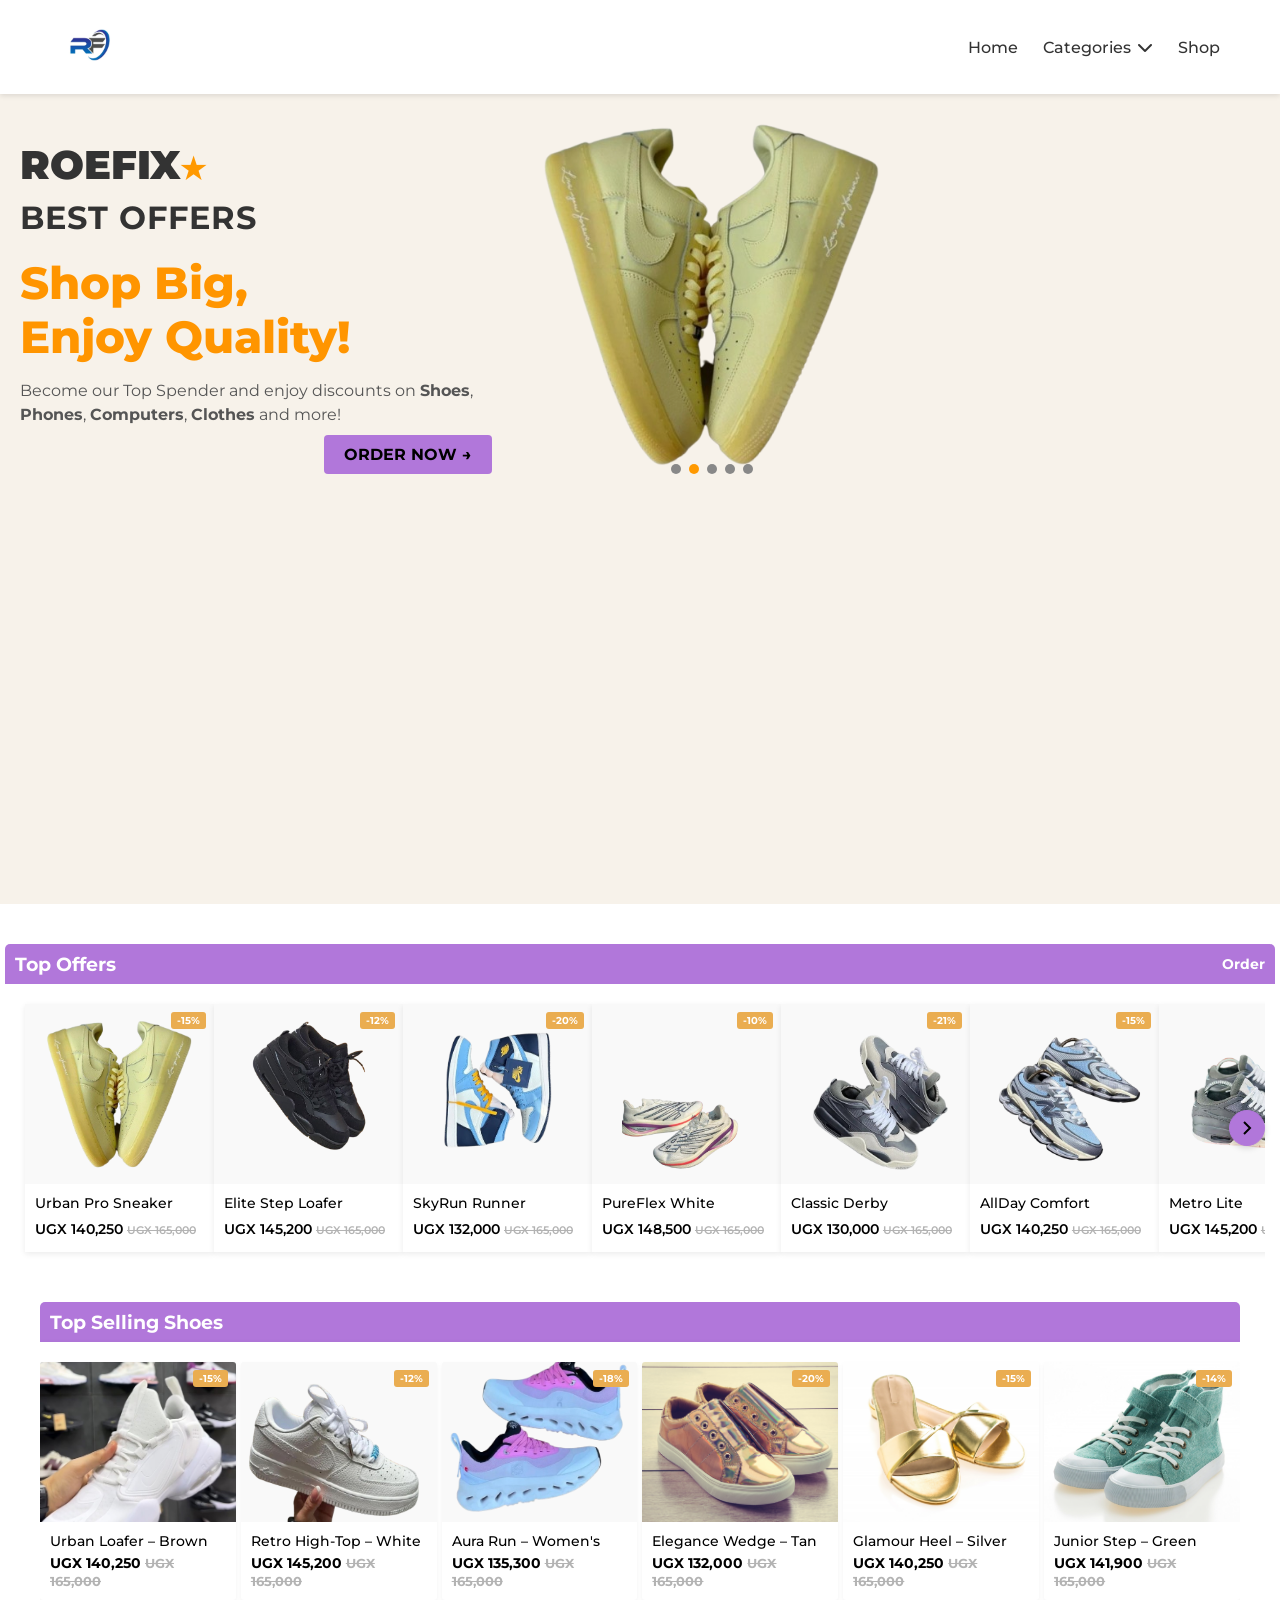
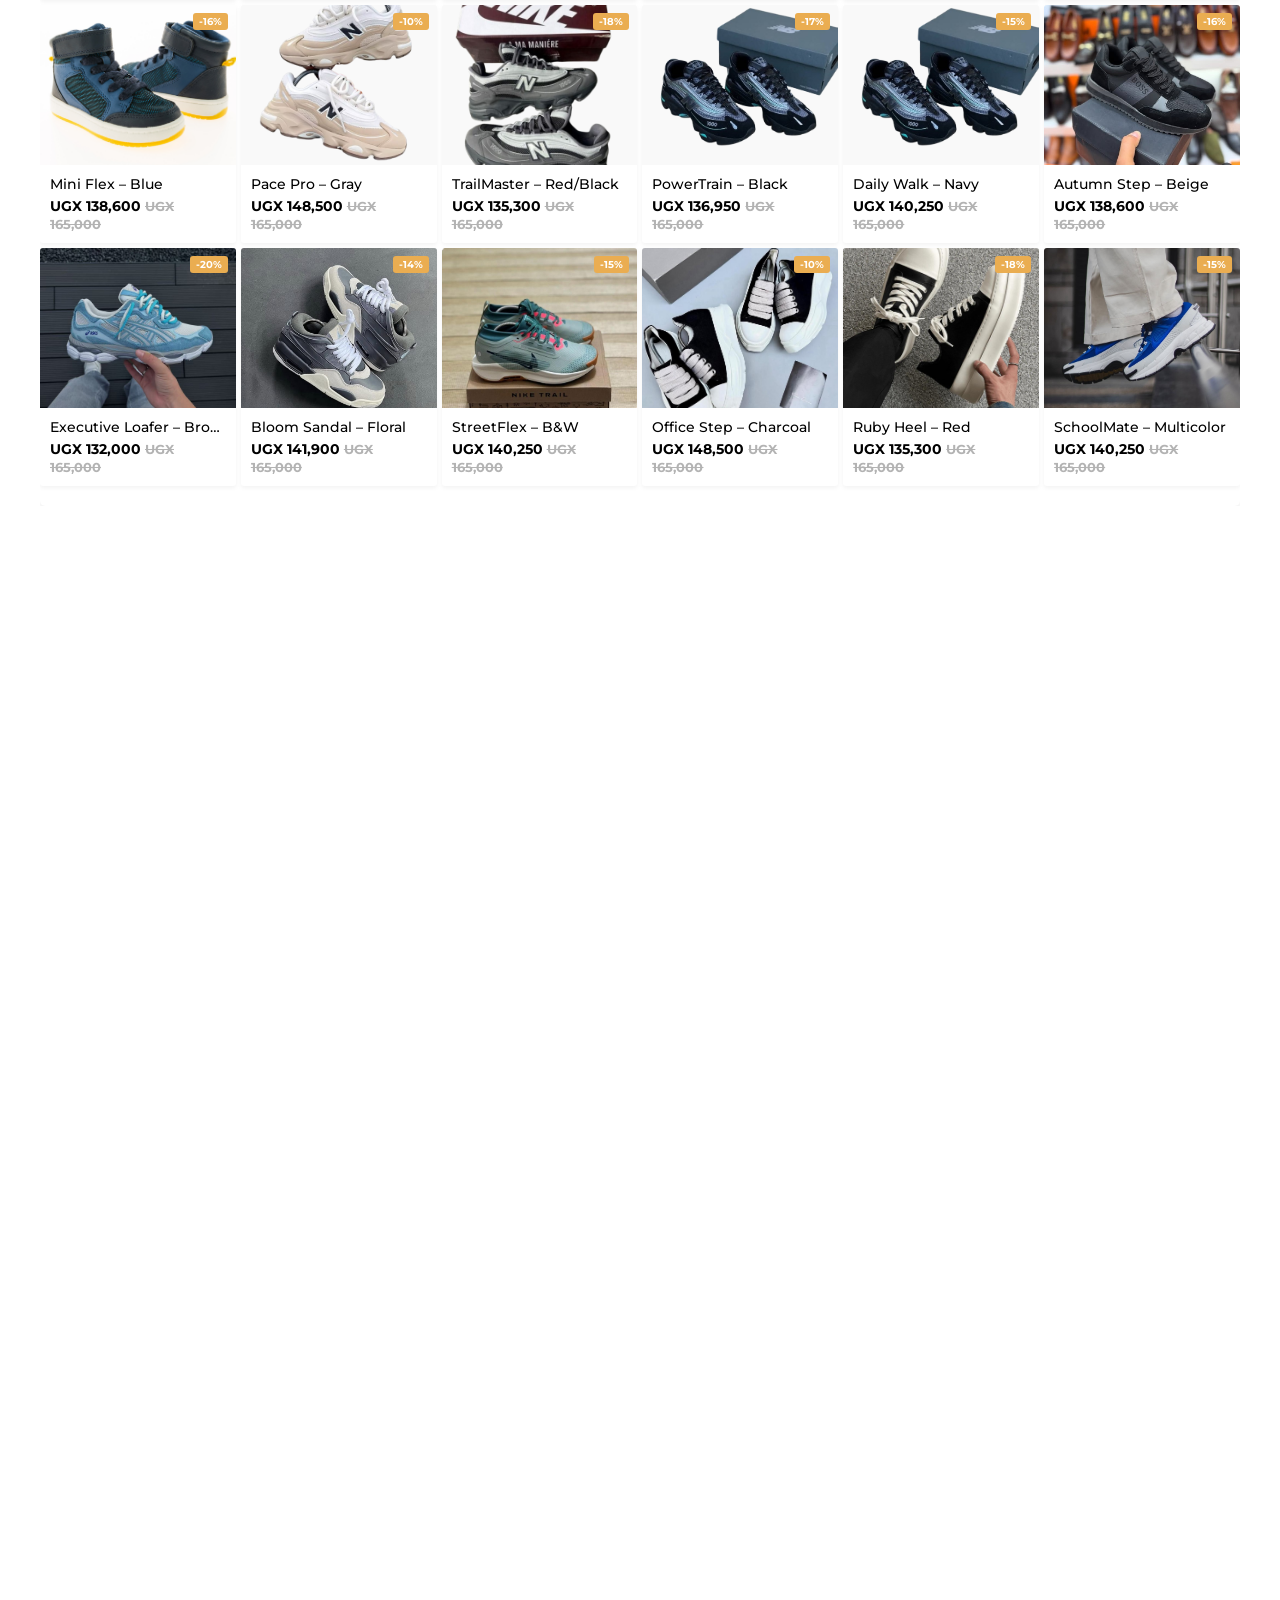
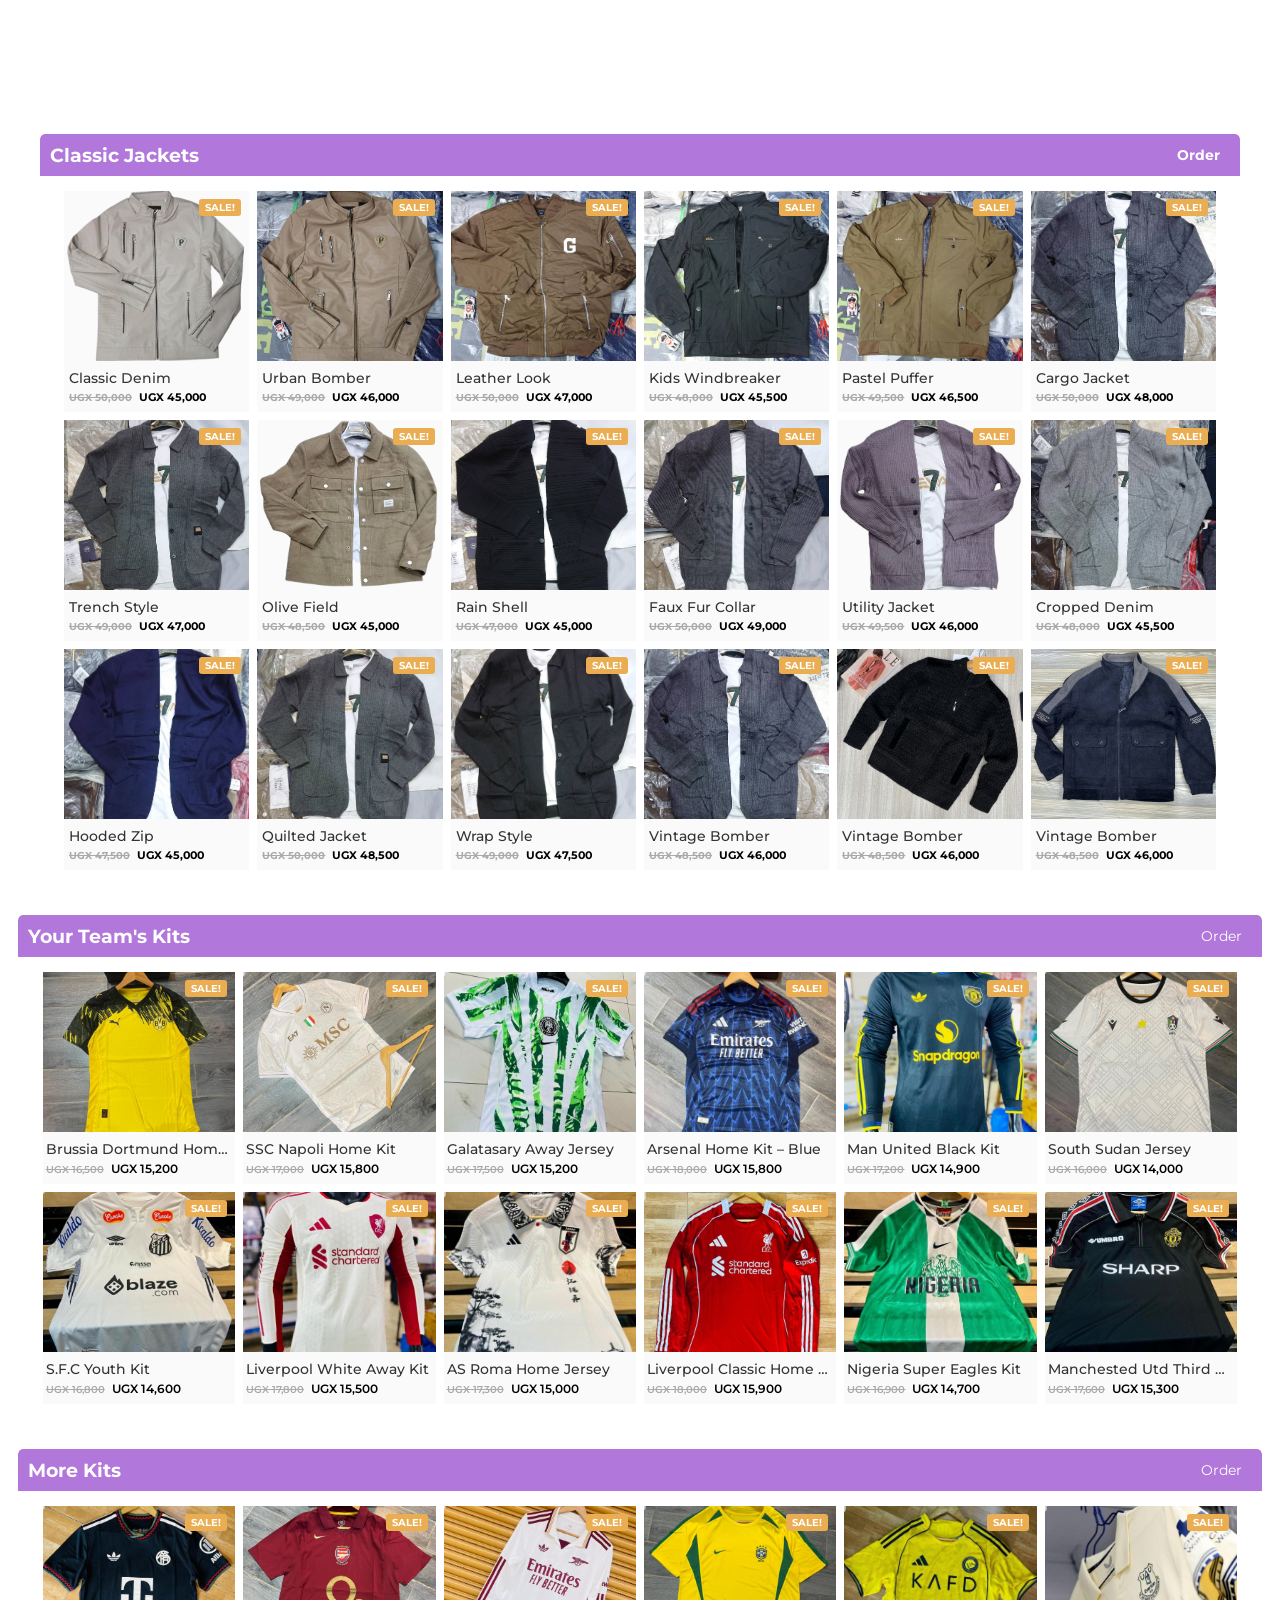
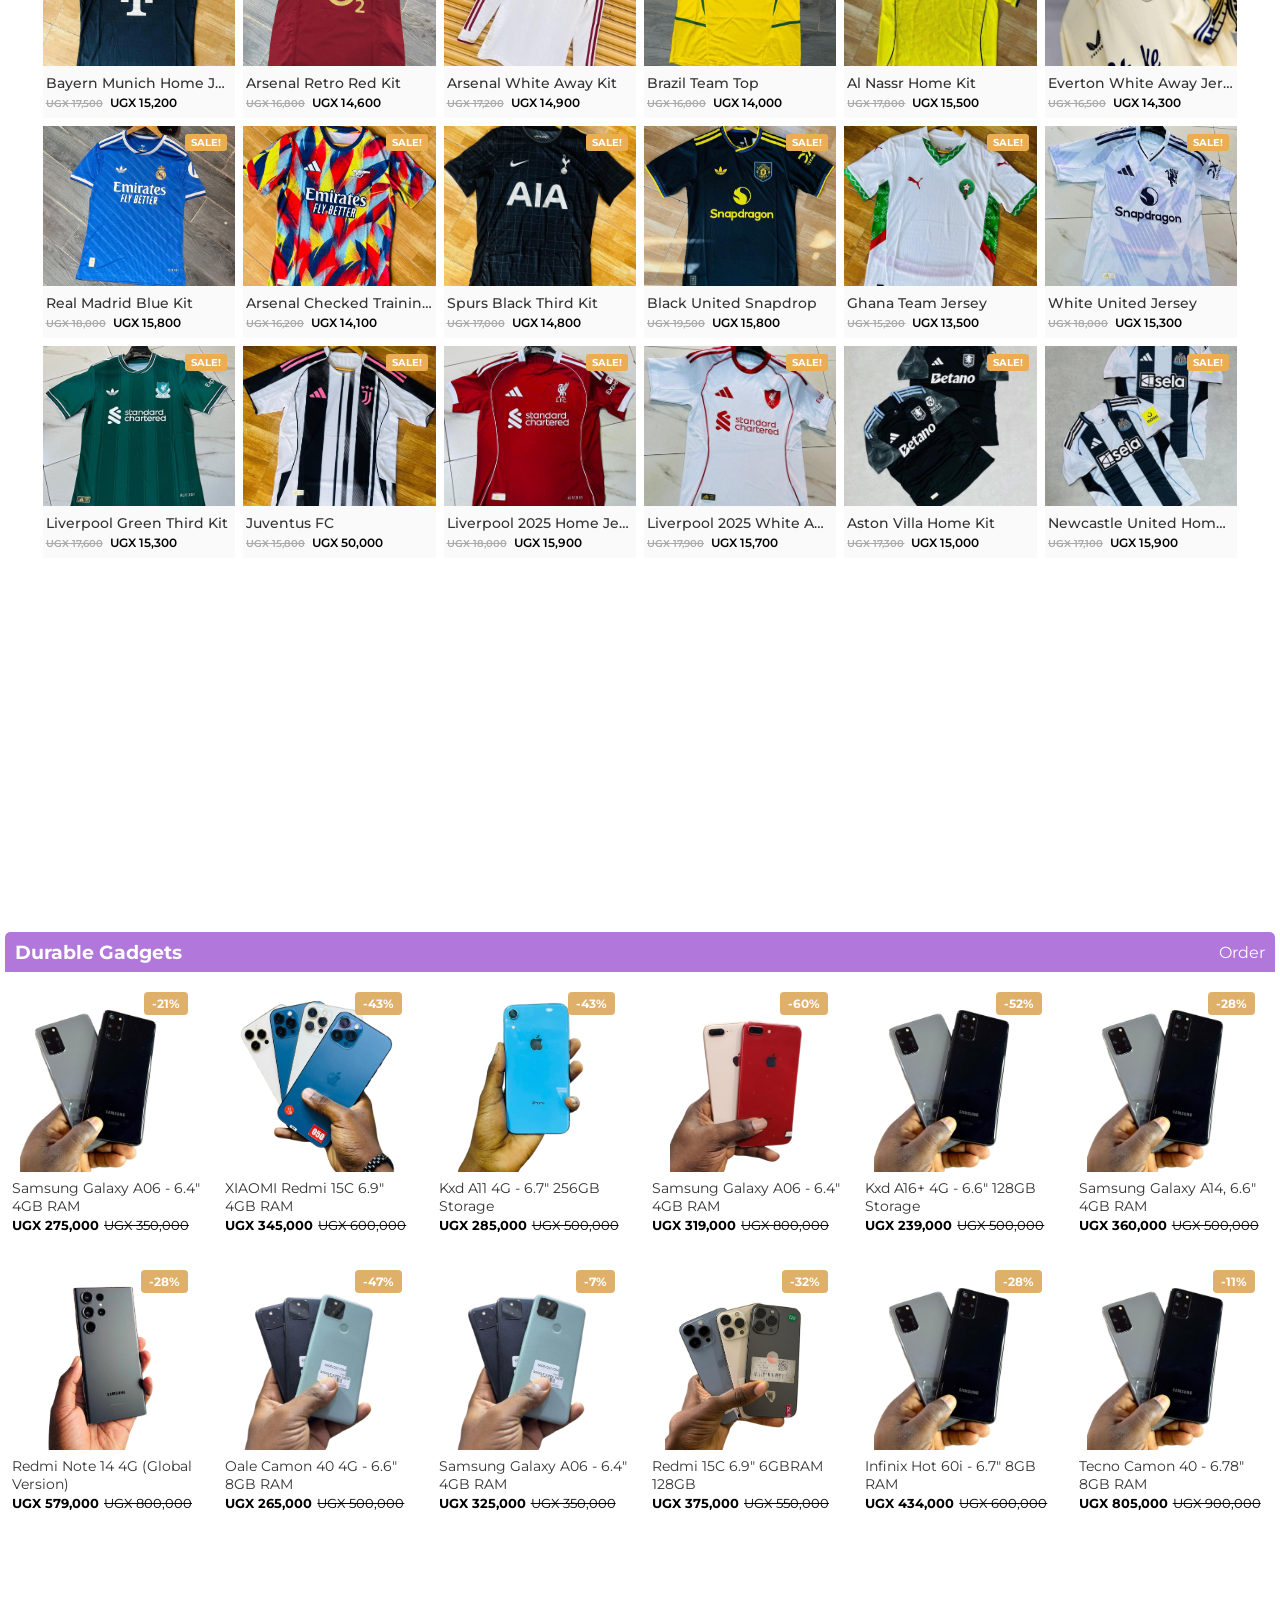
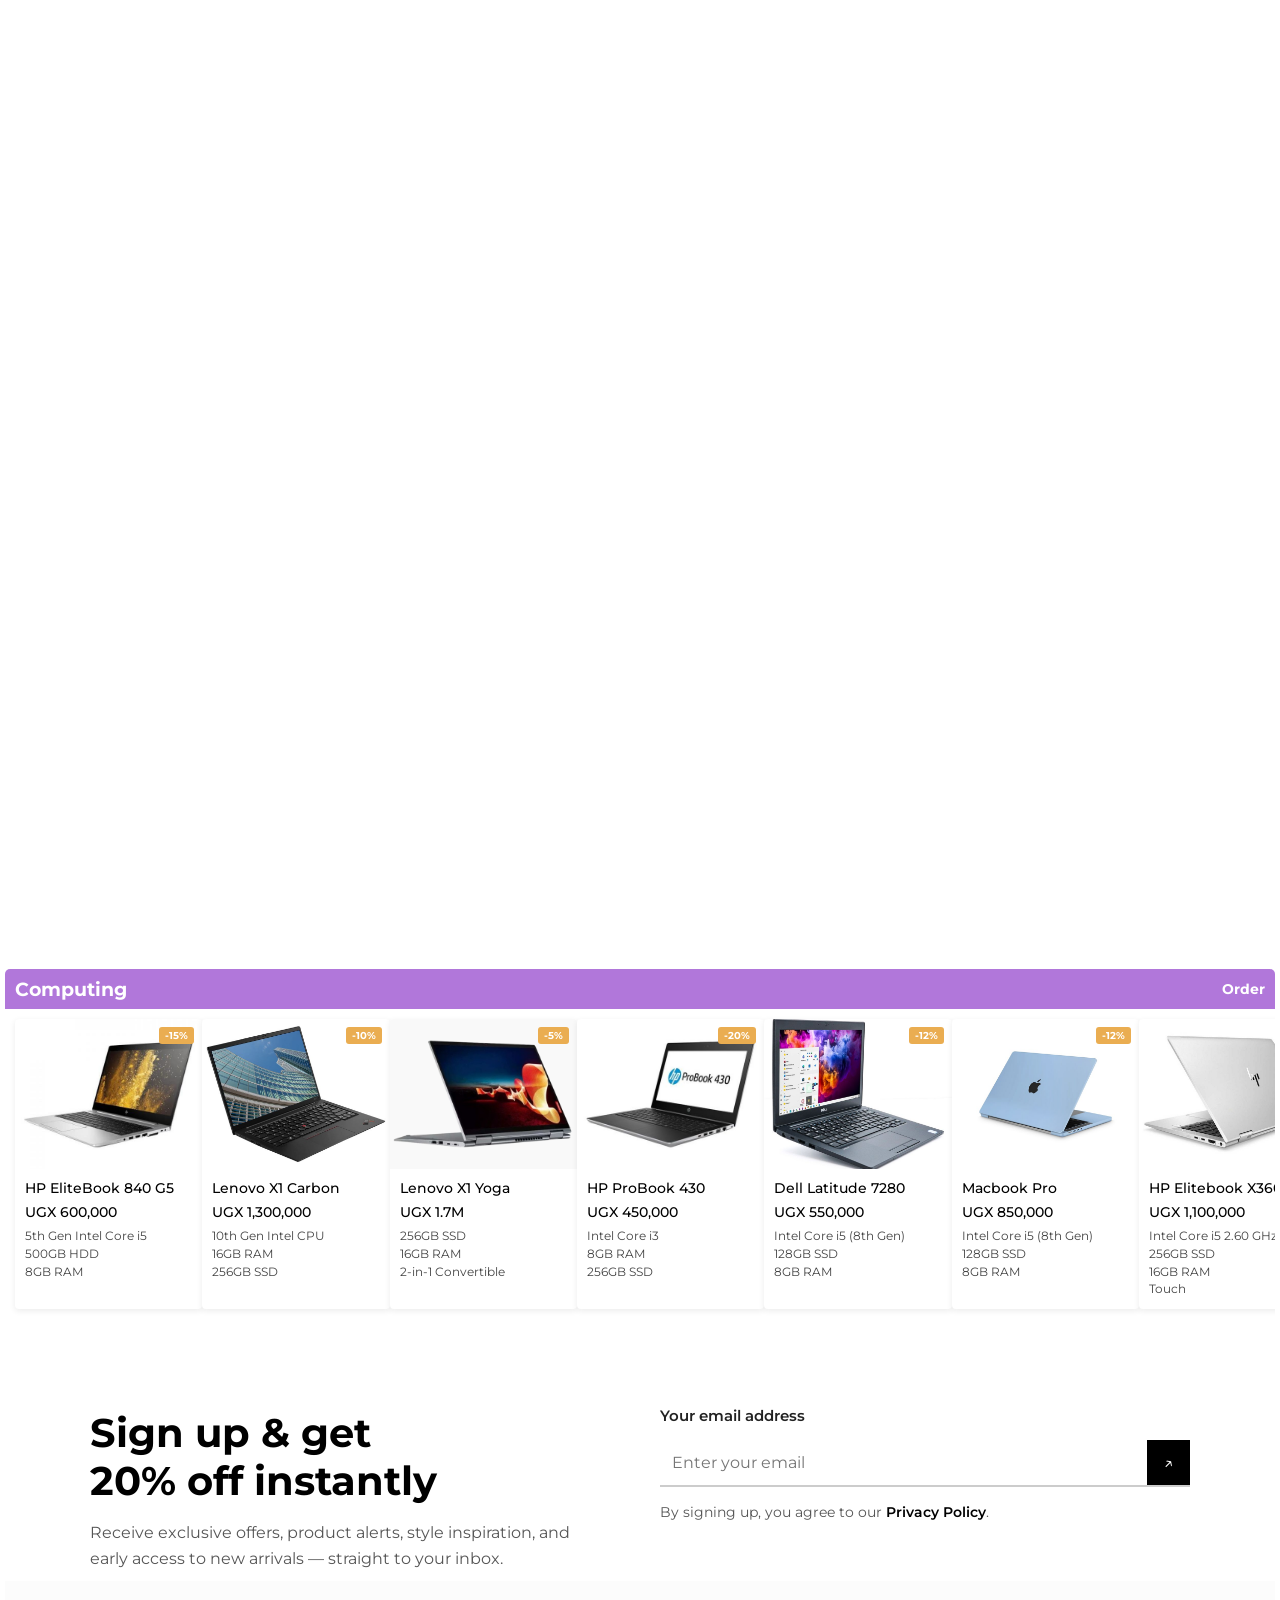
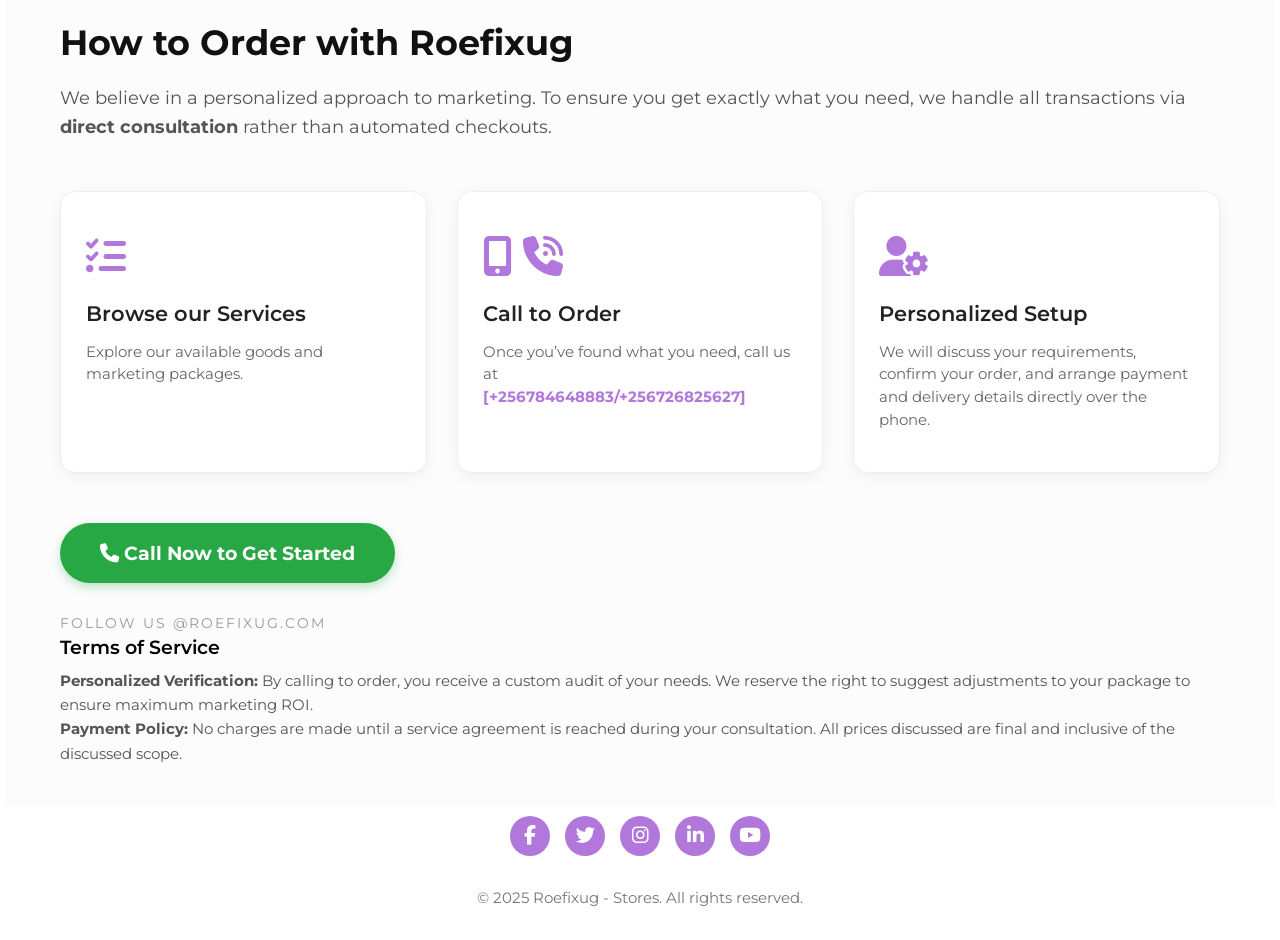
==== shop.html @ 0bde5c96 "Add files via upload" ====
<!DOCTYPE html>
<html lang="en">

<head>
    <meta charset="UTF-8">
    <meta name="viewport" content="width=device-width, initial-scale=1.0">
    <title>Shop Shoes, Laptops, Art & More Online | Roefixug Uganda</title>

    <!--META DESCRIPTION-->
    <meta name="description" content="Roefix Uganda – Your trusted online store for quality shoes,laptops, smartphones, art paintings, and fashion accessories.Fast delivery across Kamapala.">

          <!--SOCIAL SHARING-->
    <meta property="og:title" content="Shop Shoes, Laptops & Art Online | Roefix Uganda">
    <meta property="og:description" content="Quality products. Fast delivery. Trusted by Ugandans.">
    <meta property="og:url" content="https://roefixug.com">
    <meta property="og:type" content="website">
    <meta property="og:image" content="https://roefixug.com/images/roefix-social-banner.jpg">
    <meta name="twitter:card" content="summary_large_image">
    <meta name="twitter:title" content="Roefix Uganda – Online Shopping">
    <meta name="twitter:description" content="Your one-stop shop for fashion, tech & art in Uganda.">

    <!--FONTS-->
    <link rel="preconnect" href="https://fonts.googleapis.com">
    <link rel="preconnect" href="https://fonts.gstatic.com" crossorigin>
    <link href="https://fonts.googleapis.com/css2?family=Montserrat:ital,wght@0,100..900;1,100..900&family=Poppins:ital,wght@0,100;0,200;0,300;0,400;0,500;0,600;0,700;0,800;0,900;1,100;1,200;1,300;1,400;1,500;1,600;1,700;1,800;1,900&family=Zilla+Slab:ital,wght@0,300;0,400;0,500;0,600;0,700;1,300;1,400;1,500;1,600;1,700&display=swap"rel="stylesheet">

    <link href="https://fonts.googleapis.com/css2?family=Poppins:wght@300;400;500;600;700&display=swap" rel="stylesheet">
    <link rel="stylesheet" href="https://cdnjs.cloudflare.com/ajax/libs/font-awesome/6.5.0/css/all.min.css" />
    <link rel="stylesheet" href="style.css">

    
    <style>
        * {
            margin: 0;
            padding: 0;
            box-sizing: border-box;
            font-family: 'Montserrat', sans-serif;
            text-decoration: none;
            
        }

        body {
             background: #fff;

        }

        a {
            color: black;
        }
        
        a:hover {
            color: orange;
        }
        main{
            padding: 10px 5px;
        }

        .header {
            background: white;
            box-shadow: 0 2px 5px rgba(0, 0, 0, 0.1);
            position: relative;
            z-index: 1000;
        }

        .nav-container {
            max-width: 1200px;
            margin: 0 auto;
            display: flex;
            justify-content: space-between;
            align-items: center;
            padding: 15px 20px;
        }

        .logoo {
            width: 40px;
            height: 40px;
            background: #000;
            color: white;
            display: flex;
            align-items: center;
            justify-content: center;
            font-weight: bold;
            font-size: 20px;
        }

        .nav-menu {
            display: flex;
            gap: 25px;
            align-items: center;
        }

        .nav-link {
            text-decoration: none;
            color: #333;
            font-size: 16px;
            font-weight: 500;
            display: flex;
            align-items: center;
            gap: 6px;
        }

        .nav-link:hover {
            color: #ff6b35;
        }

        .dropdown {
            cursor: pointer;
        }

        .user-actions {
            display: flex;
            gap: 20px;
            align-items: center;
        }

        
        /* ===== DESKTOP MEGA MENU ===== */
        .mega-menu {
            position: absolute;
            top: 100%;
            left: 0;
            right: 0;
            background: white;
            box-shadow: 0 10px 30px rgba(0, 0, 0, 0.1);
            display: none;
            z-index: 999;
            padding: 20px 40px;
            border-top: 1px solid #eee;
        }

        .mega-menu.active {
            display: flex;
            gap: 30px;
        }

        .sidebar {
            width: 200px;
            background: #000;
            color: white;
            padding: 20px;
            min-height: 300px;

        }

        .sidebar-item {
            padding: 12px 15px;
            cursor: pointer;
            display: flex;
            align-items: center;
            gap: 10px;
            font-weight: 600;
            transition: background 0.2s;
            border-radius: 4px;
        }

        .sidebar-item:hover,
        .sidebar-item.active {
            background: #4a4949;
        }

        .content {
            flex: 1;
            display: flex;
            gap: 30px;
            padding: 0 10px;
        }

        .column h4 {
            margin-bottom: 15px;
            font-size: 16px;
            color: #555;
            font-weight: 600;
        }

        .column a {
            display: block;
            color: #555;
            text-decoration: none;
            padding: 8px 0;
            font-size: 14px;
            transition: color 0.2s;
        }

        .column a:hover {
            color: #ff6b35;
        }

        .promo-image {
            width: 300px;
            height: 300px;
            background: url('Images/shoper.jpg') no-repeat center center;
            background-size: cover;
            position: relative;

        }

        .promo-text {
            position: absolute;
            bottom: 12px;
            left: 12px;
            background: rgba(255, 255, 255, 0.9);
            padding: 8px 14px;
            border-radius: 6px;
            font-weight: 600;
            display: flex;
            align-items: center;
            gap: 6px;
            color: #333;
        }

        /* ===== MOBILE MENU ===== */
        .mobile-toggle {
            display: none;
            background: none;
            border: none;
            font-size: 24px;
            cursor: pointer;
            color: #333;
        }

        .mobile-menu {
            position: fixed;
            top: 0;
            left: -100%;
            width: 80%;
            height: 100vh;
            background: white;
            box-shadow: 2px 0 10px rgba(0, 0, 0, 0.1);
            z-index: 1001;
            transition: left 0.3s ease;
            overflow-y: auto;
            padding: 20px;
        }

        .mobile-menu.active {
            left: 0;
        }

        .mobile-menu-header {
            display: flex;
            justify-content: space-between;
            align-items: center;
            padding-bottom: 20px;
            border-bottom: 1px solid #eee;
            margin-bottom: 20px;
        }

        .close-btn {
            background: none;
            border: none;
            font-size: 24px;
            cursor: pointer;
            color: #333;
        }

        .mobile-menu-list {
            list-style: none;
        }

        .mobile-menu-item {
            padding: 12px 0;
            border-bottom: 1px solid #f0f0f0;
            font-size: 16px;
            color: #333;
            cursor: pointer;
            display: flex;
            justify-content: space-between;
            align-items: center;
        }

        .sub-menu {
            display: none;
            padding-left: 20px;
            margin-top: 10px;
        }

        .sub-menu.active {
            display: block;
        }

        .sub-menu-item {
            padding: 8px 0;
            color: #555;
            font-size: 14px;
            cursor: pointer;
            display: flex;
            align-items: center;
            gap: 8px;
        }

        .sub-menu-item:hover {
            color: #ff6b35;
        }

        /* ===== PRODUCTS SECTION ===== */
        .products-section {
            padding: 30px 20px;
            background: #fafafa;
        }

        .products-grid {
            display: grid;
            grid-template-columns: repeat(auto-fill, minmax(200px, 1fr));
            gap: 20px;
        }

        .product-card {
            background: white;
            border-radius: 8px;
            overflow: hidden;
            box-shadow: 0 2px 8px rgba(0, 0, 0, 0.05);
            transition: transform 0.2s;
        }

        .product-card:hover {
            transform: translateY(-4px);
        }

        .product-image {
            width: 100%;
            height: 200px;
            background-size: cover;
            background-position: center;
        }

        .product-info {
            padding: 15px;
        }

        .product-title {
            font-size: 14px;
            font-weight: 600;
            color: #333;
            margin-bottom: 5px;
        }

        .product-price {
            font-size: 16px;
            color: #ff6b35;
            font-weight: 600;
        }

        /* ===== RESPONSIVE BREAKPOINTS ===== */
        @media (max-width: 768px) {

            .nav-menu,
            .user-actions {
                display: none;
            }

            .mobile-toggle {
                display: block;
            }

            .mega-menu {
                display: none !important;
                /* Hide desktop mega menu on mobile */
            }
        }

        @media (min-width: 769px) {
            .mobile-menu {
                display: none;
            }

            .products-section {
                max-width: 1200px;
                margin: 0 auto;
            }
        }


        #products-grid {
            display: grid;
            grid-template-columns: repeat(auto-fill, minmax(200px, 1fr));
            gap: 20px;
        }

        /* Add this inside your <style> tag */
        .container {
            max-width: 1200px;
            margin: 30px auto;
            padding: 0 20px;
        }



        /* ===== SECTION ANIMATION ===== */
        .featured-products {
            opacity: 0;
            transform: translateX(-100px);
            transition: opacity 0.8s ease-out, transform 0.8s ease-out;
            background-color: #fff;
            width: 98%;
            border-radius: 10px 10px 0 0;
            justify-content: center;
            margin: 10px auto;

        }

        .featured-products.visible {
            opacity: 1;
            transform: translateX(0);
        }

        /* ===== HEADER ===== */
        .section-header {
            display: flex;
            justify-content: space-between;
            align-items: center;
            background-color: #B177DA;
            height: 40px;
            margin: 0 auto;
            padding-right: 10px;
            width: 100%;
            border-radius: 10px 10px 0 0;
        }

        .section-header p {
            color: #000;
            font-size: 1rem;
            margin-left: 10px;
            letter-spacing: 0.5px;
            padding-bottom: 5px;
            text-transform: lowercase;
            

        }

        .view-all {
            position: relative;
            margin-left: 10px;
            font-weight: 400;
            text-decoration: none;
            color: #000;

        }

        .view-all:hover {
            text-decoration: underline;
        }

        .view-all::before {
            content: "→";
            font-size: 0.9rem;
        }

        /* ===== PRODUCT GRID ===== */
        .product-grid {
            display: grid;
            grid-template-columns: repeat(auto-fit, minmax(150px, 1fr));
            gap: 10px;
            padding: 0 2%;
        }

        .product-card {
            background: #fafafa;
            overflow: hidden;
            transition: all 0.1s ease;
            position: relative;
            margin-top: 5px;
        }

        .product-card:hover {

            box-shadow: 0 10px 25px rgba(0, 0, 0, 0.1);
        }

        /* ===== SALE BADGE ===== */
        .sale-badge {
            position: absolute;
            background: rgb(221, 33, 133);
            color: #fff;
            font-weight: bold;
            border-radius: 3px;
            z-index: 2;
            font-size: 0.55rem;
            padding: 3px 6px;
            top: 5px;
            right: 5px;
        }

        /* ===== SHOE IMAGE CONTAINER ===== */
        .shoe-image-container {
            width: 100%;
            height: 120px;
            display: flex;
            align-items: center;
            justify-content: center;
            background: #f8f8f8;
            overflow: hidden;
        }

        .shoe-image {
            max-width: 90%;
            max-height: 90%;
            object-fit: contain;
            transition: transform 0.3s ease;
        }

        .shoe-image:hover {
            transform: scale(1.05);
        }

        /* ===== PRODUCT INFO ===== */
        .product-info {
            padding: 8px 5px;
        }

        .category {
            font-size: 0.7rem;
            text-transform: uppercase;
            color: #777;
            margin-bottom: 3px;
        }

        .product-title {
            font-size: .8rem;
            font-weight: 200;
            margin-bottom: 3px;
        }

        .price {
            font-size: .9rem;
            font-weight: 700;
            margin-bottom: 3px;
        }

        .original-price {
            text-decoration: line-through;
            color: #b3b2b2;
            font-size: 0.7rem;
            margin-right: 5px;
            font-weight: 500;
        }

        .discounted-price {
            color: #000;
        }

        /* ===== SIZE SELECTOR ===== */
        .size-selector {
            display: flex;
            flex-wrap: wrap;
            gap: 5px;
        }

        .size-btn {
            width: 30px;
            height: 30px;
            border: 1px solid #ddd;
            border-radius: 6px;
            display: flex;
            align-items: center;
            justify-content: center;
            font-weight: 400;
            cursor: pointer;
            transition: all 0.2s ease;
        }

        .size-btn:hover {
            background: #eee;
            border-color: #bbb;
        }

        .size-btn.selected {
            background: #000;
            color: white;
            border-color: #000;
        }

        /* ===== RESPONSIVE ===== */
        @media (max-width: 768px) {
            .featured-products {
                border-radius: 0%;
                width: 100%;
            }

            .section-header p {
                font-size: 2.2rem;
            }

            .product-grid {
                grid-template-columns: repeat(4, 1fr)
            }

            .shoe-image-container {
                height: 120px;
            }

            .section-header {
                display: flex;
                justify-content: space-between;
                align-items: center;
                background-color: #B177DA;
                height: 40px;
                margin: 0 auto;
                padding-right: 10px;
                width: 100%;
                border-radius: 5px 5px 0 0;
            }

            .section-header p {
                color: #fff;
                font-size: 1.2rem;
                margin-left: 10px;
                letter-spacing: 0.5px;
                padding-bottom: 10px;

            }

            .view-all {
                padding-top: 5px;
                font-size: .7rem;
                margin-left: 10px;
                font-weight: 200;
                text-decoration: none;
                color: #fff;

            }

            .view-all::before {
                content: "→";
                font-size: 0.5rem;
            }
        }

        @media (max-width: 480px) {
            .featured-products {
                border-radius: 0%;
                width: 100%;
            }

            .shoe-image-container {
                height: 100px;
            }

            .section-header h1 {
                font-size: 1rem;
            }
            .product-grid {
                grid-template-columns: repeat(3, 1fr)
            }

            .product-info {
                padding: 5px;
            }

            .size-btn {
                width: 20px;
                height: 20px;
                font-size: 0.6rem;
            }

            .product-title {
                font-size: .6rem;
                font-weight: 200;
                margin-bottom: 3px;
            }

            .price {
                font-size: .6rem;
                font-weight: 500;
                margin-bottom: 3px;
            }

            .original-price {
                text-decoration: line-through;
                color: #b3b2b2;
                font-size: 0.6rem;
                margin-right: 5px;
                font-weight: 500;
            }

            .section-header {
                display: flex;
                justify-content: space-between;
                align-items: center;
                background-color: #B177DA;
                height: 30px;
                margin: 0 auto;
                width: 100%;
                border-radius: 0;

            }

            .section-header p {
                color: #fff;
                font-size: 1.2rem;
                margin-left: 10px;
                letter-spacing: 0.5px;
                padding-bottom: 5px;

            }

            .view-all {
                padding-top: 10px;
                font-size: .7rem;
                margin-left: 10px;
                font-weight: 200;
                text-decoration: none;
                color: #fff;

            }

            .view-all::before {
                content: "→";
                font-size: 0.5rem;
            }
        }







        /*CLOTHES SECTION*/

        .fc-section {
            opacity: 0;
            transform: translateY(30px);
            transition: opacity 0.6s ease, transform 0.6s ease;
            background-color: #fff;
            width: 100%;
            max-width: 1200px;
            margin: 30px auto;
            border-radius: 5px 5px 0 0;
        }

        .fc-section.animate {
            opacity: 1;
            transform: translateY(0);
        }

        .fc-section-header {
            display: flex;
            justify-content: space-between;
            align-items: center;
            margin: 0 auto;
            width: 100%;
            border-radius: 5px 5px 0 0;
             background: #B177DA;
            color: white;
            padding: 8px 10px;

        }

        .fc-section-header h2 {
            color: #fff;
            font-size: 1.2rem;
        }


        .fc-view-all {
            text-decoration: none;
            color: #fff;
            font-weight: bold;
            font-size: 1rem;
        }

        /* ===== PRODUCT GRID ===== */
        .fc-product-grid {
            display: grid;
            grid-template-columns: repeat(6, 1fr);
            gap: 5px;
        }

        .fc-product-card {
            background: #fafafa;
            overflow: hidden;
            transition: all 0.3s ease;
            position: relative;
            margin-top: 5px;
        }

        .fc-product-card:hover {
            transform: translateY(-3px) scale(1);
            box-shadow: 0 10px 25px rgba(0, 0, 0, 0.2);
        }

        /* ===== SALE BADGE ===== */
        .fc-sale-badge {
            position: absolute;
            top: 5px;
            right: 5px;
            background: #eaad51;
            color: #fff;
            font-size: 0.55rem;
            font-weight: bold;
            padding: 3px 6px;
            border-radius: 3px;
            z-index: 2;

        }

        /* ===== IMAGE CONTAINER ===== */
        .fc-image-container {
            width: 100%;
            height: 180px;
            display: flex;
            align-items: center;
            justify-content: center;
            overflow: hidden;
            border-radius: 3px;
            
        }

        .fc-product-image {
            max-width: 100%;
            object-fit: contain;
            transition: transform 0.3s ease;
        }

        .fc-product-image:hover {
            transform: scale(1.01);
        }

        /* ===== PRODUCT INFO ===== */
        .fc-product-info {
            padding: 5px 10px;
        }

        .fc-category {
            font-size: 0.7rem;
            text-transform: uppercase;
            color: #777;
            margin-bottom: 3px;
        }

        .fc-title {
            font-size: .8rem;
            font-weight: 500;
            margin-bottom: 3px;
        }

        .fc-price {
            font-size: 0.7rem;
            font-weight: 700;
            margin-bottom: 3px;
            display: block;
        }

        .fc-original-price {
            text-decoration: line-through;
            color: #b3b2b2;
            font-size: 0.7rem;
            font-weight: 500;
            
        }

        .fc-discounted-price {
            color: #000;
        }

        /* ===== RESPONSIVE ===== */
        @media (max-width: 768px) {
            .fc-section-header p {
                font-size: 1rem;
            }

            .fc-product-grid {
                grid-template-columns: repeat(4, 1fr);
            }

            .fc-image-container {
                height: 150px;
            }
        }

        @media (max-width: 480px) {
            .fc-product-image {
            max-width: 90%;
            object-fit: contain;
            transition: transform 0.3s ease;
        }
             .fc-section-header {
            border-radius: 0px 0px 0 0;

        }

            .fc-product-grid {
                gap: 5px;
            }

            .fc-section-header p {
                font-size: .95rem;
            }

            .fc-product-grid {
                grid-template-columns: repeat(3, 1fr);
            }

            .fc-image-container {
                height: 100px;
            }

            .fc-title {
                font-size: 0.8rem;
                font-weight: 400;
                margin-bottom: 3px;
            }

            .fc-price {
                font-size: 0.75rem;
                font-weight: 600;
                margin-bottom: 3px;
                display: block;
            }

            .fc-original-price {
                text-decoration: line-through;
                color: #b3b2b2;
                font-size: 0.7rem;
                font-weight: 500;
            }
        }




       
        
        /* =====ART PIECES SECTION ===== */
        .artwork-section {
            background: #fff;
            margin: 30px auto;
            border-radius: 5px 5px 0 0;
            overflow: hidden;
            position: relative; 
        }

        .artwork-section-header {
            display: flex;
            justify-content: space-between;
            align-items: center;
            background-color: #B177DA;
            padding: 10px 12px;
            border-radius: 5px 5px 0 0;
            margin-bottom: 8px;
        }
        .art-grid-container {
            display: flex;
            flex-wrap: nowrap; 
            
  
}

        .artwork-section-header h2 {
            color: #FFF;
            font-size: 1.2rem;
        }

        .artwork-see-all-link {
            color: #fff;
            text-decoration: none;
            font-weight: bold;
            font-size: 0.9rem;
        }

        .artwork-see-all-link:hover {
            text-decoration: underline;
        }

        /* ===== GRID WRAPPER ===== */
        .artwork-grid-wrapper {
            position: relative;
            overflow: visible;
            background-color: #fff;
        }

        /* ===== SCROLLABLE GRID CONTAINER ===== */
        .artwork-grid-container {
            display: grid;
            grid-template-columns: repeat(auto-fill, minmax(180px, 1fr));
            flex-wrap: wrap;
            padding: 10px;
            overflow-x: auto;
            gap:5px;
            

        }

        .artwork-grid-container::-webkit-scrollbar {
            display: none;
        }

        /* ===== ART CARD ===== */
        .artwork-card {
            min-width: calc(100% / 3 - 8px);
            /* 3 per row on mobile */
            flex: 0 0 auto;
            background: white;
            border-radius: 3px;
            box-shadow: 0 2px 6px rgba(0, 0, 0, 0.08);
            transition: transform 0.2s ease, box-shadow 0.2s ease;
            position: relative;
            overflow: hidden;
        }

        .artwork-card:hover {
            transform: translateY(-2px);
            box-shadow: 0 6px 12px rgba(0, 0, 0, 0.12);
        }

        /* ===== SALE BADGE ===== */
        .artwork-sale-badge {
            position: absolute;
            top: 8px;
            right: 8px;
            background: #eaad51;
            color: white;
            font-size: 0.65rem;
            font-weight: bold;
            padding: 2px 6px;
            border-radius: 3px;
            z-index: 2;
        }

        /* ===== IMAGE ===== */
        .artwork-image {
            width: 100%;
            height: 140px;
            object-fit: cover;
            transition: transform 0.3s ease;
        }

        .artwork-image:hover {
            transform: scale(1.01);
        }

        /* ===== PRODUCT INFO ===== */
        .artwork-info {
            padding: 10px;
        }

        .artwork-title {
            font-size: 0.9rem;
            font-weight: 500;
            margin-bottom: 4px;
            white-space: nowrap;
            overflow: hidden;
            text-overflow: ellipsis;
        }

        .artwork-price {
            font-size: 0.75rem;
            font-weight: 700;
        }

        .artwork-original-price {
            text-decoration: line-through;
            color: #b3b3b3;
            font-size: 0.65rem;
            margin-right: 4px;
        }

        .artwork-discounted-price {
            color: #000;
        }

        

        /* Tablet & Desktop: 6 per row */
        @media (min-width: 768px) {
            .artwork-section-header {
            
            background-color: #B177DA;
            padding: 8px 10px;
            border-radius: 0px 0px 0 0;
            
        }
            .artwork-card {
                min-width: calc(100% / 6 - 10px);
                /* 6 per row */
            }

            .artwork-info {
                padding: 12px;
            }

            .artwork-title {
                font-size: 0.9rem;
            }

            .artwork-price {
                font-size: 0.8rem;
            }

            .artwork-original-price {
                font-size: 0.7rem;
            }

            .artwork-section-header h2 {
                font-size: 1.2rem;
            }
        }

        /* Mobile: 3 per row */
        @media (max-width: 767px) {
            .artwork-card {
                min-width: calc(100% / 3 - 8px);
            }

            .artwork-image {
                height: 120px;
            }

            .artwork-title {
                font-size: 0.9rem;
            }

            .artwork-price {
                font-size: 0.75rem;
            }

            .artwork-original-price {
                font-size: 0.7rem;
            }

            
            .artwork-section-header h2 {
                font-size: 1.2rem;
            }

            .artwork-see-all-link {
                font-size: 0.8rem;
            }
        }

        /* Extra small screens */
        @media (max-width: 480px) {
            .artwork-card {
                min-width: calc(100% / 3 - 6px);
                padding: 8px;
            }

            .artwork-image {
                height: 100px;
            }

            .artwork-title {
                font-size: 0.9rem;
            }

            .artwork-price {
                font-size: 0.75rem;
            }
        }

        /* Extra small screens */
@media (max-width: 375px) {
  .artwork-card {
    display: grid;
    grid-template-columns: repeat(2,1fr);
   
  }

   /* ===== IMAGE ===== */
        .artwork-image {
            width: 90%;
            height: 70px;
            object-fit: contain;
            transition: transform 0.3s ease;
        }

        

        /* ===== PRODUCT INFO ===== */
        .artwork-info {
            padding: 7px;
        }
  .artwork-title {
    font-size: .9rem;
  }
  .artwork-price {
    font-size: 0.8rem;
  }
}



        





/* ===== PHONE CATEGORIES SECTION ===== */
        .phone-cat-section {
            background: #fff;
            
            margin: 30px auto;
            border-radius: 5px 5px 0 0;
            overflow: hidden;
            position: relative;
        }

        .phone-cat-grid {
            display: flex;
            gap: 10px;
            justify-content: space-between;
            align-items: stretch;
        }

        .phone-cat-item {
            flex: 1 1 0;
            /* Forces equal width, even on small screens */
            min-width: 0;
            
            background-color: #fff;
            border-radius: 5px;
            overflow: hidden;
            box-shadow: 0 4px 8px rgba(0, 0, 0, 0.1);
            transition:
                transform 0.3s ease,
                box-shadow 0.3s ease,
                opacity 0.4s ease;
            opacity: 0;
            transform: translateY(20px);
            position: relative;
        }

        .phone-cat-item.animate-in {
            opacity: 1;
            transform: translateY(0);
        }

        .phone-cat-item:hover {
            transform: translateY(-5px);
            box-shadow: 0 8px 16px rgba(0, 0, 0, 0.15);
        }

        .phone-cat-image {
            width: 90%;
            height: 250px;
            object-fit: contain;
            display: block;
            margin: 0 auto;
            padding: 10px 0;
        }

        .phone-cat-label {
            position: absolute;
            bottom: 16px;
            left: 50%;
            transform: translateX(-50%);
            background-color: white;
            color: #000;
            padding: 8px 20px;
            border-radius: 30px;
            font-weight: 700;
            font-size: 14px;
            box-shadow: 0 2px 6px rgba(0, 0, 0, 0.1);
            white-space: nowrap;
        }

        /* ===== PHONE OFFERS SECTION ===== */
        .phone-offers-section {
         background: #fff;
            
            margin: 30px auto;
            border-radius: 5px 5px 0 0;
            overflow: hidden;
            position: relative;   
        }

        .phone-offers-header {
           background: #B177DA;
            color: #fff;
            padding: 8px 10px;
            border-radius: 5px 5px 0 0;
            display: flex;
            font-size: 1rem;
            justify-content: space-between;
            align-items: center;
            font-weight: 400;
        }
        .phone-offers-header h2{
            font-size: 1.2rem;
        }

        .see-all-link {
            display: flex;
            align-items: center;
            gap: 5px;
            text-decoration: none;
            color: #fff;
            font-weight: 400;
        }

        .see-all-link:hover {
            text-decoration: underline;
        }

        .phone-offers-grid {
            display: grid;
            grid-template-columns: repeat(6, 1fr);
            gap: 10px;
            background-color: white;
            border-radius: 0 0 5px 5px;
        }

        .phone-offer-card {
            border-radius: 3px;
            overflow: hidden;
            transition: transform 0.3s ease, box-shadow 0.3s ease;
            position: relative;
        }

        .phone-offer-card:hover {
            transform: translateY(-5px);
            box-shadow: 0 8px 20px rgba(0, 0, 0, 0.2);
        }

        .offer-image-container {
            position: relative;
            height: 200px;
            overflow: hidden;
        }

        .offer-image {
            width: 100%;
            height: 100%;
            object-fit: contain;
            display: block;
        }

        .offer-discount {
            position: absolute;
            top: 20px;
            right: 20px;
            background-color: #dfb06a;
            color: white;
            padding: 4px 8px;
            border-radius: 4px;
            font-size: 12px;
            font-weight: bold;
        }

        .offer-details {
            padding: 7px;
        }

        .offer-title {
            font-size: 0.9rem;
            font-weight: 400;
            color: #333;
            margin-bottom: 3px;
            display: -webkit-box;
            -webkit-line-clamp: 2;
            -webkit-box-orient: vertical;
            overflow: hidden;
            text-overflow: ellipsis;
        }

        .offer-price-row {
            display: flex;
            align-items: center;
            gap: 5px;
            margin-top: 3px;
        }

        .offer-current-price {
            font-size: 0.8rem;
            font-weight: 700;
            color: #000;
        }

        .offer-original-price {
            font-size: 0.8rem;
            color: #000;
            text-decoration: line-through;
        }

        /* ===== BACK TO TOP ===== */
        .back-to-top-btn {
            position: fixed;
            bottom: 20px;
            right: 20px;
            width: 50px;
            height: 50px;
            background-color: #9c6ade;
            color: white;
            border-radius: 50%;
            display: none;
            align-items: center;
            justify-content: center;
            cursor: pointer;
            box-shadow: 0 4px 12px rgba(0, 0, 0, 0.1);
            transition: background-color 0.3s ease;
            opacity: 0;
            visibility: hidden;
        }

        .back-to-top-btn.visible {
            opacity: 1;
            visibility: visible;
        }

        .back-to-top-btn:hover {
            background-color: #7a4cb7;
        }

        /* ===== RESPONSIVE ===== */
        @media (max-width: 1200px) {
            .phone-cat-image {
                height: 220px;
            }

            .phone-cat-label {
                font-size: 13px;
                padding: 7px 18px;
            }
        }

        @media (max-width: 900px) {
            .phone-cat-image {
                height: 200px;
            }
        }

        @media (max-width: 768px) {
            .phone-offers-header {
             background: #B177DA;
            border-radius: 0 0 0 0;
        }

            .phone-offers-grid {
                grid-template-columns: repeat(4, 1fr);
            }

            .offer-image-container {
                height: 180px;
            }
        }

        @media (max-width: 480px) {
            .phone-offers-grid {
                grid-template-columns: repeat(3, 1fr);
                gap: 2px;
            }
            
        .offer-details {
            padding: 7px;
        }
        .offer-price-row {
            display: flex;
            flex-direction: column;
            align-items: flex-start;
            margin-top: 3px;
        }

            .offer-image-container {
                height: 130px;
            }

            .offer-title {
                font-size: 0.9rem;
            }

            .offer-current-price {
                font-size: 0.9rem;
                font-weight: 700;
            }

            .offer-original-price {
                font-size: 0.8rem;
            }

            .offer-discount {
                font-size: 10px;
                padding: 3px 4px;
            }
        }








/* ===== LAPTOPS SECTION ===== */
    .laptop-scrollable-section {
      background: #fff;   
        margin: 30px auto;
        overflow: hidden;
        position: relative;
}

    .laptop-section-header {
      background: #B177DA;
      color: white;
      padding: 8px 10px;
      border-radius: 5px 5px 0 0;
      display: flex;
      justify-content: space-between;
      align-items: center;
      font-weight: bold;
      font-size: 1.2rem;
    }

    .laptop-section-header h2 {
      margin: 0;
      font-size: 1.2rem;
    }

    .laptop-see-all-link {
      color: white;
      text-decoration: none;
      font-weight: bold;
      font-size: 0.9rem;
    }

    .laptop-see-all-link:hover {
      text-decoration: underline;
    }

    /* ===== SCROLL CONTAINER WRAPPER ===== */
    .laptop-scroll-container-wrapper {
      position: relative;
      width: 100%;
      overflow: visible;
    }

    /* ===== SCROLLABLE CONTAINER ===== */
    .laptop-scroll-container {
      display: flex;
      
      padding: 10px 0 10px 10px;
      overflow-x: auto;
      scroll-behavior: smooth;
      -webkit-overflow-scrolling: touch;
      scrollbar-width: none;
      padding-right: 40px;
    }

    .laptop-scroll-container::-webkit-scrollbar {
      display: none;
    }

    /* ===== PRODUCT CARD ===== */
    .laptop-product-card {
      min-width: calc((100% - 96px) / 6);
      /* 6 cards with 16px gap */
      flex: 0 0 auto;
      background: white;
      border-radius: 4px;
      box-shadow: 0 2px 6px rgba(0, 0, 0, 0.08);
      transition: transform 0.2s ease, box-shadow 0.2s ease;
      position: relative;
      overflow: hidden;
      display: flex;
      flex-direction: column;
    }

    .laptop-product-card:hover {
      transform: translateY(-2px);
      box-shadow: 0 6px 12px rgba(0, 0, 0, 0.12);
    }

    /* ===== SALE BADGE ===== */
    .laptop-sale-badge {
      position: absolute;
      top: 8px;
      right: 8px;
      background: #eaad51;
      color: white;
      font-size: 0.65rem;
      font-weight: bold;
      padding: 2px 6px;
      border-radius: 3px;
      z-index: 2;
    }

    /* ===== PRODUCT IMAGE ===== */
    .laptop-product-image {
      width: 100%;
      height: 150px;
      object-fit: cover;
      background: #f9f9f9;
      transition: transform 0.3s ease;
    }

    .laptop-product-image:hover {
      transform: scale(1.03);
    }

    /* ===== PRODUCT INFO ===== */
    .laptop-product-info {
      padding: 10px;
      flex: 1;
      display: flex;
      flex-direction: column;
    }

    .laptop-product-info h3 {
      font-size: 0.9rem;
      font-weight: 500;
      margin-bottom: 4px;
      white-space: nowrap;
      overflow: hidden;
      text-overflow: ellipsis;
    }

    .laptop-price {
      font-size: 0.9rem;
      font-weight: 500;
      margin: 2px 0;
    }

    /* ===== SPECS LIST ===== */
    .laptop-product-specs {
      font-size: 0.75rem;
      line-height: 1.4;
      margin-top: 3px;
      color: #444;
    }

    .laptop-product-specs ul {
      list-style: none;
      padding-left: 0;
      margin: 2px 0 0;
    }

    .laptop-product-specs li {
      margin-bottom: 1px;
      display: flex;
    }

    .laptop-product-specs li::before {
      content: "";
      color: #282626;
      font-weight: bold;
      display: inline-block;
      width: 1em;
      margin-left: -1em;
    }

    /* ===== RIGHT ARROW BUTTON ===== */
    .laptop-scroll-right-arrow {
      position: absolute;
      top: 50%;
      right: 10px;
      transform: translateY(-50%);
      background:#282626;
      border: 1px solid #fff;
      width: 36px;
      height: 36px;
      border-radius: 50%;
      display: flex;
      align-items: center;
      justify-content: center;
      cursor: pointer;
      z-index: 10;
      box-shadow: 0 2px 6px rgba(0, 0, 0, 0.15);
      opacity: 0;
      transition: opacity 0.3s ease, background 0.2s ease;
      pointer-events: none;
    }

    .laptop-scroll-container-wrapper:hover .laptop-scroll-right-arrow {
      opacity: 1;
      pointer-events: auto;
    }

    .laptop-scroll-right-arrow:hover {
      background: #FF7700;
    }

    /* ===== RESPONSIVE ===== */
    @media (min-width: 768px) and (max-width: 1023px) {
      .laptop-product-card {
        min-width: calc((100% - 64px) / 5);
      }

      .laptop-product-image {
        height: 160px;
      }

      .laptop-product-specs {
        font-size: 0.6rem;
      }
    }

    @media (max-width: 767px) {
        .laptop-section-header {
      border-radius: 0 0 0 0;
      
    }
      .laptop-section-header {
        border-radius: 0 0 0 0;
      }

      .laptop-product-card {
        min-width: calc((100% - 32px) / 3);
      }

      .laptop-product-image {
        height: 140px;
      }

      .laptop-product-info h3 {
        font-size: 0.7rem;
      }

      .laptop-price {
        font-size: 0.9em;
      }

      .laptop-product-specs {
        font-size: 0.7rem;
      }
    }

    @media (max-width: 480px) {
      .laptop-product-card {
        min-width: calc((100% - 16px) / 2);
      }

      .laptop-product-image {
        height: 120px;
      }

      .laptop-product-info h3 {
        font-size: 0.9rem;
      }

      .laptop-price {
        font-size: 0.9rem;
      }

      .laptop-product-specs {
        font-size: 0.7rem;
      }
    }















            /* ===== QUALITY SHOE SECTION ===== */

        .quality-shoe-header {
            background: #B177DA;
            color: white;
            padding: 8px 10px;
            border-radius: 5px 5px 0 0;
            display: flex;
            justify-content: space-between;
            align-items: center;
            font-weight: bold;
            font-size: 1.2rem;
        }

        .quality-shoe-header h2 {
            margin: 0;
            font-size: 1.2rem;
        }

        .quality-shoe-see-all-link {
            color: white;
            text-decoration: none;
            font-weight: bold;
            font-size: 0.9rem;
        }

        .quality-shoe-see-all-link:hover {
            text-decoration: underline;
        }

        /* ===== SCROLL CONTAINER WRAPPER ===== */
        .quality-shoe-scroll-container-wrapper {
            position: relative;
            width: 100%;
            overflow: visible;
            padding: 10px;
        }

        /* ===== SCROLLABLE CONTAINER ===== */
        .quality-shoe-scroll-container {
            display: flex;
            padding: 10px 0 10px 10px;
            overflow-x: auto;
            scroll-behavior: smooth;
            -webkit-overflow-scrolling: touch;
            scrollbar-width: none;
            padding-right: 10px;
            background-color: #fff;
        }

        .quality-shoe-scroll-container::-webkit-scrollbar {
            display: none;
        }

        /* ===== SHOE CARD ===== */
        .quality-shoe-card {
            min-width: calc((100% - 96px) / 6);
            background: white;
            box-shadow: 0 2px 6px rgba(0, 0, 0, 0.08);
            transition: transform 0.2s ease, box-shadow 0.2s ease;
            position: relative;
            overflow: hidden;
            display: flex;
            flex-direction: column;
        }

        .quality-shoe-card:hover {
            transform: translateY(-2px);
            box-shadow: 0 6px 12px rgba(0, 0, 0, 0.12);
        }

        /* ===== SALE BADGE ===== */
        .quality-shoe-sale-badge {
            position: absolute;
            top: 8px;
            right: 8px;
             background: #EAAD51;
            color: white;
            font-size: 0.65rem;
            font-weight: bold;
            padding: 2px 6px;
            border-radius: 3px;
            z-index: 2;
        }

        /* ===== SHOE IMAGE ===== */
        .quality-shoe-image {
            width: 100%;
            height: 180px;
            object-fit: contain;
            background: #f9f9f9;
            transition: transform 0.3s ease;
        }

        .quality-shoe-image:hover {
            transform: scale(1.03);
        }

        /* ===== SHOE INFO ===== */
        .quality-shoe-info {
            padding: 10px;
            flex: 1;
            display: flex;
            flex-direction: column;
        }

        .quality-shoe-info h3 {
            font-size: 0.9rem;
            font-weight: 500;
            margin-bottom: 4px;
            white-space: nowrap;
            overflow: hidden;
            text-overflow: ellipsis;
        }

        .quality-shoe-price {
            font-size: 0.9rem;
            font-weight: 600;
            margin: 4px 0;
        }

        .quality-shoe-original {
            text-decoration: line-through;
            color: #b3b3b3;
            font-size: 0.7rem;
            margin-right: 4px;
        }

        .quality-shoe-discounted {
            color: #000;
        }

        /* ===== RIGHT ARROW BUTTON ===== */
        .quality-shoe-scroll-right-arrow {
            position: absolute;
            top: 50%;
            right: 10px;
            transform: translateY(-50%);
             background: #B177DA;
             border:1px solid #B177DA;
            width: 36px;
            height: 36px;
            border-radius: 50%;
            display: flex;
            align-items: center;
            justify-content: center;
            cursor: pointer;
            z-index: 10;
            box-shadow: 0 2px 6px rgba(0, 0, 0, 0.15);
            opacity: 0;
            transition: opacity 0.3s ease, background 0.2s ease;
            pointer-events: none;
        }

        .quality-shoe-scroll-container-wrapper:hover .quality-shoe-scroll-right-arrow {
            opacity: 1;
            pointer-events: auto;
        }

        

        /* ===== RESPONSIVE ===== */

        /* Tablet (768–1023px) */
        @media (min-width: 768px) and (max-width: 1023px) {
            .quality-shoe-card {
                min-width: calc((100% - 64px) / 4);
                /* 4 cards */
            }

            .quality-shoe-image {
                height: 160px;
            }
        }

        /* Mobile (<768px) */
        @media (max-width: 767px) {
            
             .quality-shoe-header {
            
            border-radius: 0 0 0 0;
            
        }
            .quality-shoe-header {
                padding: 8px 10px;
                font-size: 1.2rem;
            }

            .quality-shoe-card {
                min-width: calc((100% - 48px) / 4);
                /* 4 cards */
            }

            .quality-shoe-image {
                height: 140px;
            }

            .quality-shoe-info h3 {
                font-size: 0.9rem;
            }

            .quality-shoe-price {
                font-size: 0.9rem;
            }
        }

        /* Extra small screens (<480px) */
        @media (max-width: 480px) {
            .quality-shoe-card {
                min-width: calc((100% - 32px) / 2);
                /* 2 cards */
            }

            .quality-shoe-image {
                height: 150px;
            }

            .quality-shoe-info h3 {
                font-size: 0.9rem;
            }

            .quality-shoe-price {
                font-size: 0.8rem;
            }

            .quality-shoe-scroll-right-arrow {
                width: 30px;
                height: 30px;
                right: 5px;
            }
        }



        /* ===== SECTION 2 QUALITY SHOE GRID SECTION ===== */
    .quality-shoe-grid-section {
    background: #fff;
    width: 100%; 
    max-width: 1200px; 
    margin: 30px auto;
    border-radius: 5px 5px 0 0;
    overflow: hidden;
    position: relative;
    padding: 0; 
}

.quality-shoe-grid-header {
    background: #B177DA;
    color: white;
    padding: 8px 10px;
    font-weight: bold;
    font-size: 1.2rem;
    margin: 0; 
    width: 100%; 
    box-sizing: border-box; 
}
        .quality-shoe-grid-header h2 {
            
            font-size: 1.2rem;
        }

        /* ===== SHOE CARD CONTAINER (GRID) ===== */
        .quality-shoe-card-grid {
            display: grid;
            grid-template-columns: repeat(6, 1fr);
            gap: 5px;
            padding: 20px 0;
            background: white;
            border-radius: 0 0 5px 5px;
            box-shadow: 0 2px 6px rgba(0, 0, 0, 0.08);
        }

        /* ===== SHOE CARD ===== */
        .quality-shoe-grid-card {
            background: white;
            border-radius: 3px;
            overflow: hidden;
            box-shadow: 0 2px 4px rgba(0, 0, 0, 0.05);
            transition: transform 0.2s ease, box-shadow 0.2s ease;
            display: flex;
            position: relative;
            flex-direction: column;
        }

        .quality-shoe-grid-card:hover {
            transform: translateY(-2px);
            box-shadow: 0 6px 12px rgba(0, 0, 0, 0.1);
        }

        /* ===== SALE BADGE ===== */
        .quality-shoe-grid-sale-badge {
            position: absolute;
            top: 8px;
            right: 8px;
            background: #EAAD51;
            color: white;
            font-size: 0.65rem;
            font-weight: bold;
            padding: 2px 6px;
            border-radius: 3px;
            z-index: 2;
        }

        /* ===== SHOE IMAGE ===== */
        .quality-shoe-grid-image {
            width: 100%;
            height: 160px;
            object-fit: cover;
            background: #f9f9f9;
        }

        /* ===== SHOE INFO ===== */
        .quality-shoe-grid-info {
            padding: 10px;
            flex: 1;
            display: flex;
            flex-direction: column;
        }

        .quality-shoe-grid-info h3 {
            font-size: 0.9rem;
            font-weight: 500;
            margin-bottom: 4px;
            white-space: nowrap;
            overflow: hidden;
            text-overflow: ellipsis;
        }

        .quality-shoe-grid-price {
            font-size: 0.9rem;
            font-weight: 700;
        }

        .quality-shoe-grid-original {
            text-decoration: line-through;
            color: #b3b3b3;
            font-size: 0.8rem;
            margin-right: 4px;
        }

        .quality-shoe-grid-discounted {
            color: #000;
        }

        /* ===== RESPONSIVE ===== */

        /* Tablet (768–1023px) */
        @media (min-width: 768px) and (max-width: 1023px) {
            .quality-shoe-card-grid {
                grid-template-columns: repeat(4, 1fr);
            }

            .quality-shoe-grid-image {
                height: 140px;
            }
            
        }

        /* Mobile (<768px) */
        @media (max-width: 767px) {
            .quality-shoe-grid-section {
                margin: 20px 0px;
        }

            .quality-shoe-card-grid {
                grid-template-columns: repeat(4, 1fr);
                gap: 12px;
            }

            .quality-shoe-grid-image {
                height: 130px;
            }

            .quality-shoe-grid-info h3 {
                font-size: 0.9rem;
            }

            .quality-shoe-grid-price {
                font-size: 0.75rem;
            }
        }

        
        @media (max-width: 480px) {
           .quality-shoe-grid-section{
            border-radius: 0px 0px 0px 0px;
           }
            .quality-shoe-grid-info h3 {
            font-size: 0.9rem;
            font-weight: 500;
            margin-bottom: 3px;
            white-space: nowrap;
            overflow: hidden;
            text-overflow: ellipsis;
        }

        .quality-shoe-grid-price {
            font-size: 0.8rem;
            font-weight: 700;
        }
        .quality-shoe-grid-header {
            background: #B177DA;
            border-radius: 0 0 0 0;
        }

            .quality-shoe-card-grid {
                grid-template-columns: repeat(3, 1fr);
                gap: 3px;
            }

            .quality-shoe-grid-image {
                height: 120px;
                object-fit: contain;
            }

            .quality-shoe-grid-info h3 {
                font-size: 0.7rem;
            }
        }





/*SHOE SECTION 3*/
/* ===== SHOE SECTION ===== */


.s-section {
    background: #fff;   
    margin: 30px auto;
    overflow: hidden;
    position: relative;
    width: 100%; 
    max-width: 1200px; 
    padding: 0; 
}
.s-header{ 
    box-sizing: border-box; 
     background: #B177DA;
    color: white;
    padding: 8px 10px;
    border-radius: 5px 5px 0 0;
    display: flex;
    justify-content: space-between;
    align-items: center;
    font-weight: bold;
    font-size: 1.2rem;
    margin:30px auto;
}
.s-header h2 {
    margin: 0;
    font-size: 1.2rem;
}

.s-see-all-link {
    color: white;
    text-decoration: none;
    font-weight: bold;
    font-size: 0.9rem;
}

.s-see-all-link:hover {
    text-decoration: underline;
}

/* ===== SCROLL CONTAINER WRAPPER ===== */
.s-scroll-container-wrapper {
    position: relative;
    width: 100%;
    overflow: visible;
}

/* ===== SCROLLABLE CONTAINER ===== */
.s-scroll-container {
    display: flex;
    gap: 4px;
    padding: 10px 0 10px 10px;
    overflow-x: auto;
    scroll-behavior: smooth;
    -webkit-overflow-scrolling: touch;
    scrollbar-width: none;
    padding-right: 40px;
    background-color: #fff;
}

.s-scroll-container::-webkit-scrollbar {
    display: none;
}

/* ===== SHOE CARD ===== */
.s-card {
    min-width: calc((100% - 96px) / 6);
    background: white;
    box-shadow: 0 2px 6px rgba(0, 0, 0, 0.01);
    transition: transform 0.2s ease, box-shadow 0.2s ease;
    position: relative;
    overflow: hidden;
    display: flex;
    flex-direction: column;
}

.s-card:hover {
    transform: translateY(-2px);
    box-shadow: 0 6px 12px rgba(0, 0, 0, 0.12);
}

/* ===== SALE BADGE ===== */
.s-sale-badge {
    position: absolute;
    top: 8px;
    right: 8px;
    background: #EAAD51;
    color: #FFF;
    font-size: 0.65rem;
    font-weight: bold;
    padding: 2px 6px;
    border-radius: 3px;
    z-index: 2;
}

/* ===== SHOE IMAGE ===== */
.s-image {
    width: 100%;
    height: 170px;
    object-fit: cover;
    background: #f9f9f9;
    transition: transform 0.3s ease;
}

.s-image:hover {
    transform: scale(1.03);
}

/* ===== SHOE INFO ===== */
.s-info {
    padding: 10px;
    flex: 1;
    display: flex;
    flex-direction: column;
}

.s-info h3 {
    font-size: 0.85rem;
    font-weight: 500;
    margin-bottom: 4px;
    white-space: nowrap;
    overflow: hidden;
    text-overflow: ellipsis;
}

.s-price {
    font-size: 0.75rem;
    font-weight: 700;
    margin: 4px 0;
}

.s-original {
    text-decoration: line-through;
    color: #b3b3b3;
    font-size: 0.7rem;
    margin-right: 4px;
}

.s-discounted {
    color: #000;
}

/* ===== RIGHT ARROW BUTTON ===== */
.s-scroll-right-arrow {
    position: absolute;
    top: 50%;
    right: 10px;
    transform: translateY(-50%);
    background: #EAAD51;
    border: 1px solid #dfb06a;
    width: 36px;
    height: 36px;
    border-radius: 50%;
    display: flex;
    align-items: center;
    justify-content: center;
    cursor: pointer;
    z-index: 10;
    box-shadow: 0 2px 6px rgba(0, 0, 0, 0.15);
    opacity: 0;
    transition: opacity 0.3s ease, background 0.2s ease;
    pointer-events: none;
}

.s-scroll-container-wrapper:hover .s-scroll-right-arrow {
    opacity: 1;
    pointer-events: auto;
}

.s-scroll-right-arrow:hover {
    background: #f4bd6b;
}

/* ===== RESPONSIVE ===== */

/* Tablet (768–1023px) */
@media (min-width: 768px) and (max-width: 1023px) {
    .s-card {
        min-width: calc((100% - 64px) / 4);
    }
    .s-image {
        height: 160px;
    }
}

/* Mobile (<768px) */
@media (max-width: 767px) {
    .s-section {
        padding: 0 10px;
    }

    .s-header {
        padding: 10px 15px;
        font-size: 1rem;
    }

    .s-card {
        min-width: calc((100% - 48px) / 4);
    }

    .s-image {
        height: 150px;
    }

    .s-info h3 {
        font-size: 0.8rem;
    }

    .s-price {
        font-size: 0.9rem;
    }
}

/* Extra small screens (<480px) */
@media (max-width: 480px) {
    .s-header {
    background: #B177DA;
    color: white;
    border-radius: 0 0 0 0;
    
}

    .s-card {
        min-width: calc((100% - 32px) / 2);
    }

    .s-image {
        height: 150px;
        width:100%;
        object-fit:cover;
    }

    .s-info h3 {
        font-size: 0.8rem;
    }

    .s-price {
        font-size: 0.9rem;
    }

    .s-scroll-right-arrow {
        width: 30px;
        height: 30px;
        right: 5px;
    }
}



/*HERO SECTION*/

@media(max-width: 768px){
    .jumia-black-friday-banner{
        min-height: 50vh;
        
}
}












/*JACKETS*/
       
            
        .jackets-featured {
            opacity: 0;
            transform: translateX(-20px);
            transition: opacity 0.8s ease, transform 0.8s ease;
            background: #fff;
            width: 100%;
            max-width: 1200px;
            margin: 30px auto;
            border-radius: 5px 5px 0 0;
            overflow: hidden;
            position: relative;
           
             
        }

        .jackets-featured.visible {
            opacity: 1;
            transform: translateX(0);
        }

        /* ===== HEADER WITH CTA ===== */
        .jackets-section-header {
            display: flex;
            justify-content: space-between;
            align-items: center;
            background: #B177DA;
            padding: 8px 10px;
            border-radius: 5px 5px 0 0;
            width: 100%;
        }

        .jackets-section-header h2 {
            color: #fff;
            font-size: 1.2rem;
            
        }

        .jackets-call-to-order {
            color: white;
            font-weight: bold;
            font-size: 0.9rem;
            text-decoration: none;
            padding: 4px 10px;
           
           
        }

        .jackets-call-to-order:hover {
            background: #ff7700;
            text-decoration: underline;
        }

        /* ===== DESKTOP GRID (6 per row) ===== */
        .jackets-product-grid {
            display: grid;
            grid-template-columns: repeat(6, 1fr);
            gap: 8px;
            padding: 15px 2%;
        }

        /* ===== CARD STYLES ===== */
        .jackets-product-card {
            background: #fafafa;
           
            overflow: hidden;
            transition: box-shadow 0.3s ease;
            position: relative;
        }

        .jackets-product-card:hover {
            box-shadow: 0 6px 16px rgba(0, 0, 0, 0.12);
        }

        .jackets-sale-badge {
            position: absolute;
            top: 8px;
            right: 8px;
            background: #eaad51;
            color: #fff;
            font-size: 0.6rem;
            padding: 3px 6px;
            border-radius: 3px;
            font-weight: bold;
            z-index: 2;
        }

        .jackets-image-container {
             width: 100%;
            height: 170px;
            display: flex;
            align-items: center;
            justify-content: center;
            overflow: hidden;
            
        }

        .jackets-image {
            width: 100%;
            height: 100%;
            object-fit: cover;
            transition: transform 0.3s ease;
        }

        .jackets-image:hover {
            transform: scale(1.02);
        }

        .jackets-product-info {
            padding: 8px 5px;
            text-align: left;
        }

        .jackets-product-title {
            font-size: 0.9rem;
            font-weight: 500;
            margin-bottom: 3px;
            color: #333;
            white-space: nowrap;
            overflow: hidden;
            text-overflow: ellipsis;
        }

        .jackets-price {
            font-size: 0.7rem;
            font-weight: 700;
        }

        .jackets-original-price {
            text-decoration: line-through;
            color: #aaa;
            margin-right: 4px;
            font-size: 0.65rem;
        }

        .jackets-discounted-price {
            color: #000;
        }

        /* ===== MOBILE: ≤ 480px → HORIZONTAL SCROLL ===== */
        @media (max-width: 480px) {
            .jackets-section-header {
            border-radius: 0px 0px 0px 0px;
            width: 100%;
        }


            .jackets-section-header h2 {
                font-size: 1.2rem;
            }

            .jackets-call-to-order {
                font-size: 1rem;
                padding: 3px 8px;
            }

            .jackets-product-grid {
                display: flex;
                flex-wrap: nowrap;
                overflow-x: auto;
                -webkit-overflow-scrolling: touch;
                scrollbar-width: none;
                /* Firefox */
                padding: 10px 10px 15px;
                gap: 10px;
            }

            .jackets-product-grid::-webkit-scrollbar {
                display: none;
                /* Hide scrollbar in Chrome/Safari */
            }

            .jackets-product-card {
                flex: 0 0 auto;
                width: 120px;
            }

            .jackets-image-container {
                height: 120px;
            }

            .jackets-product-title {
                font-size: 0.9rem;
            }

            .jackets-price {
                font-size: 0.7rem;
            }
        }

        /* ===== TABLET: 481px – 768px → 4 per row ===== */
        @media (min-width: 481px) and (max-width: 768px) {
            .jackets-product-grid {
                grid-template-columns: repeat(4, 1fr);
            }
        }
       





        /* ===== JERSEY SECTION ===== */
        .jersey-featured {
            opacity: 0;
            transform: translateX(-20px);
            transition: opacity 0.8s ease, transform 0.8s ease;
            background: #fff;
            width: 98%;
            margin: 30px auto;
            border-radius: 5px 5px 0 0;
            overflow: hidden;
        }

        .jersey-featured.visible {
            opacity: 1;
            transform: translateX(0);
        }

        /* ===== HEADER ===== */
        .jersey-section-header {
            display: flex;
            justify-content: space-between;
            align-items: center;
            background: #B177DA;
            padding: 8px 10px;
            border-radius: 5px 5px 0 0;
        }

        .jersey-section-header h2 {
            color: #fff;
            font-size: 1.2rem;
            
        }

        .jersey-call-to-order {
            color: white;
            font-size: 0.9rem;
            text-decoration: none;
            padding: 4px 10px;
        }

        .jersey-call-to-order:hover {
            text-decoration: underline;
        }

        /* ===== GRID (6 per row on desktop) ===== */
        .jersey-product-grid {
            display: grid;
            grid-template-columns: repeat(6, 1fr);
            gap: 8px;
            padding: 15px 2%;
        }

        /* ===== CARD ===== */
        .jersey-product-card {
            background: #fafafa;
            overflow: hidden;
            transition: box-shadow 0.3s ease;
            position: relative;
            /* Required for absolute badge */
        }

        .jersey-product-card:hover {
            box-shadow: 0 6px 16px rgba(0, 0, 0, 0.12);
        }

        /* ===== SALE BADGE ===== */
        .jersey-sale-badge {
            position: absolute;
            top: 8px;
            right: 8px;
            background: #eaad51;
            color: white;
            font-size: 0.6rem;
            font-weight: bold;
            padding: 3px 6px;
            border-radius: 3px;
            z-index: 2;
        }

        .jersey-image-container {
            width: 100%;
            height: 160px;
            display: flex;
            align-items: center;
            justify-content: center;
            background: #fff;
        }

        .jersey-image {
            width: 100%;
            height: 100%;
            object-fit: cover;
            transition: transform 0.3s ease;
        }

        .jersey-image:hover {
            transform: scale(1.05);
        }

        .jersey-product-info {
            padding: 8px 3px;
            text-align: left;
        }

        .jersey-product-title {
            font-size: .9rem;
            font-weight: 500;
            margin-bottom: 3px;
            color: #333;
            white-space: nowrap;
            overflow: hidden;
            text-overflow: ellipsis;
        }

        .jersey-price {
            font-size: 0.75rem;
            font-weight: 600;
        }

        .jersey-original-price {
            text-decoration: line-through;
            color: #aaa;
            margin-right: 4px;
            font-size: 0.65rem;
        }

        .jersey-discounted-price {
            color: #000;
        }

        /* ===== RESPONSIVE ===== */
        @media (max-width: 768px) {
            .jersey-product-grid {
                grid-template-columns: repeat(4, 1fr);
            }

            .jersey-section-header {
                height: 40px;
            }

            .jersey-section-header h2 {
                font-size: 1rem;
            }

            .jersey-call-to-order {
                font-size: 0.85rem;
                padding: 3px 8px;
            }

            .jersey-image-container {
                height: 140px;
            }

            .jersey-sale-badge {
                font-size: 0.55rem;
                padding: 2px 5px;
            }
        }

        @media (max-width: 480px) {
             
            .jersey-section-header h2 {
                font-size: 1rem;
            }
            .jersey-featured {
            width: 100%;
            border-radius: 0px;
            overflow: hidden;
        }
            .jersey-product-grid {
                grid-template-columns: repeat(3, 1fr);
                gap: 8px;
            }

            .jersey-image-container {
                height: 100px;
            }

            .jersey-product-title {
                font-size: 0.9rem;
            }

            .jersey-price {
                font-size: 0.75rem;
                font-weight: 700;
            }
            .jersey-original-price {
            margin-right: 2px;
            font-size: 0.7rem;
            font-weight: 500;
        }

            .jersey-sale-badge {
                font-size: 0.5rem;
                top: 6px;
                right: 6px;
                padding: 2px 4px;
            }
        }



        /*T-SHIRTS SECTION*/
                /* ===== SECTION ===== */
        .t-shirts-featured {
            background: #fff;
            max-height: 1200px;
            margin: 30px  auto;
            border-radius: 5px 5px 0 0;
            overflow: hidden;
            position: relative;
        }
    
        /* ===== HEADER ===== */
        .t-shirts-section-header {
            display: flex;
            justify-content: space-between;
            align-items: center;
            background: #B177DA;
            padding: 8px 10px;
            border-radius: 5px 5px 0 0;
        }
    
        .t-shirts-section-header h2 {
            color: #fff;
            font-size: 1.2rem;
            
        }
    
        .t-shirts-call-to-order {
            color: white;
            font-weight: bold;
            font-size: 0.9rem;
            text-decoration: none;
            padding: 4px 10px;
        }
    
        .t-shirts-call-to-order:hover {
            text-decoration: underline;
        }
    
        /* ===== SCROLL WRAPPER ===== */
        .t-shirts-scroll-wrapper {
            position: relative;
            width: 100%;
            overflow: visible;
        }
    
        /* ===== SCROLL CONTAINER ===== */
        .t-shirts-scroll-container {
            display: flex;
            overflow-x: auto;
            -webkit-overflow-scrolling: touch;
            scrollbar-width: none;
            padding: 15px 10px 20px 10px;
            gap: 5px;
            scroll-behavior: smooth;
        }
    
        .t-shirts-scroll-container::-webkit-scrollbar {
            display: none;
        }
    
        /* ===== SCROLL BUTTON ===== */
        .t-shirts-scroll-right-btn {
            position: absolute;
            top: 50%;
            right: 10px;
            transform: translateY(-50%);
            background: #B177DA;
            color: white;
            border: none;
            width: 36px;
            height: 36px;
            border-radius: 50%;
            display: flex;
            align-items: center;
            justify-content: center;
            cursor: pointer;
            z-index: 10;
            box-shadow: 0 2px 6px rgba(0, 0, 0, 0.2);
            opacity: 0;
            pointer-events: none;
            transition: opacity 0.3s ease, background 0.2s ease;
        }
    
        .t-shirts-scroll-wrapper:hover .t-shirts-scroll-right-btn {
            opacity: 1;
            pointer-events: auto;
        }
    
        .t-shirts-scroll-right-btn:hover {
            background: #B177DA;
        }
    
        /* ===== PRODUCT CARD ===== */
        .t-shirts-product-card {
            background: #fafafa;

            overflow: hidden;
            transition: box-shadow 0.3s ease;
            position: relative;
            flex: 0 0 auto;
            width: 160px;
            box-shadow: 0 2px 6px rgba(0, 0, 0, 0.08);
        }
    
        .t-shirts-product-card:hover {
            box-shadow: 0 6px 16px rgba(0, 0, 0, 0.12);
        }
    
        /* ===== SALE BADGE ===== */
        .t-shirts-sale-badge {
            position: absolute;
            top: 8px;
            right: 8px;
            background: #eaad51;
            color: white;
            font-size: 0.6rem;
            font-weight: bold;
            padding: 3px 6px;
            border-radius: 3px;
            z-index: 2;
        }
    
        .t-shirts-image-container {
            width: 100%;
            height: 170px;
            display: flex;
            align-items: center;
            justify-content: center;
            background: #fff;
        }
    
        .t-shirts-image {
            width: 100%;
            height: 100%;
            object-fit: contain;
            transition: transform 0.3s ease;
        }
    
        .t-shirts-image:hover {
            transform: scale(1.05);
        }
    
        .t-shirts-product-info {
            padding: 8px 5px;
            text-align: left;
        }
    
        .t-shirts-product-title {
            font-size: 0.9rem;
            font-weight: 500;
            margin-bottom: 3px;
            color: #333;
            white-space: nowrap;
            overflow: hidden;
            text-overflow: ellipsis;
        }
    
        .t-shirts-price {
            font-size: 0.75rem;
            font-weight: 700;
        }
    
        .t-shirts-original-price {
            text-decoration: line-through;
            color: #aaa;
            margin-right: 4px;
            font-size: 0.7rem;
        }
    
        .t-shirts-discounted-price {
            color: #000;
        }
    
        /* ===== RESPONSIVE ===== */
        @media (max-width: 768px) {
            .t-shirts-product-card {
                width: 140px;
            }
    
            .t-shirts-image-container {
                height: 140px;
            }
        }
    
        @media (max-width: 480px) {.t-shirts-featured {
            
            margin: 30px 10px auto;
            
        }

            .t-shirts-section-header {
                display: flex;
                justify-content: space-between;
                align-items: center;
                background: #B177DA;
                padding: 8px 10px;
                border-radius: 0px 0px 0 0;
        }
            .t-shirts-product-card {
                width: 120px;
            }
    
            .t-shirts-image-container {
                height: 120px;
            }
    
            .t-shirts-product-title {
                font-size: 0.9rem;
            }
    
            .t-shirts-price {
                font-size: 0.75rem;
            }
        }





        /*SECTION ART PIECES 3 STYLING*/
        /* =====ART PIECES SECTION (SEC3) ===== */
.sec3-section {
    background-color: #fff;
    width: 100%;
    margin: 30px auto;
    border-radius: 5px 5px 0 0;
    overflow: hidden;
}

.sec3-section-header {
    display: flex;
    justify-content: space-between;
    align-items: center;
    background-color: #B177DA;
    position: relative;
    border-radius: 5px 5px 0 0;
    margin-bottom: 8px;
    
}
.art-grid-container {
    display: flex;
    flex-wrap: nowrap;
}

.sec3-section-header h2 {
    color: #fff;
    font-size: 1,2rem;
    
}

.sec3-see-all-link {
    color: #fff;
    text-decoration: none;
    font-weight: bold;
    font-size: 0.9rem;
}

.sec3-see-all-link:hover {
    text-decoration: underline;
}

/* ===== GRID WRAPPER ===== */
.sec3-grid-wrapper {
    position: relative;
    width: 100%;
    overflow: hidden; 
}

/* ===== SCROLLABLE GRID CONTAINER ===== */
.sec3-grid-container {
    display: flex;
    flex-wrap: nowrap;
    overflow-x: auto;
    overflow-y: hidden;
    gap: 5px;
}

.sec3-grid-container::-webkit-scrollbar {
    display: none; 
}

/* ===== ART CARD ===== */
.sec3-card {
    flex: 0 0 100px;
    min-width: calc(100% / 3 - 8px); 
    background: white;
    border-radius: 3px;
    box-shadow: 0 2px 6px rgba(0, 0, 0, 0.08);
    transition: transform 0.2s ease, box-shadow 0.2s ease;
    position: relative;
    overflow: hidden;
}

.sec3-card:hover {
    transform: translateY(-2px);
    box-shadow: 0 6px 12px rgba(0, 0, 0, 0.12);
}

/* ===== SALE BADGE ===== */
.sec3-sale-badge {
    position: absolute;
    top: 8px;
    right: 8px;
    background: #eaad51;
    color: white;
    font-size: 0.65rem;
    font-weight: bold;
    padding: 2px 6px;
    border-radius: 3px;
    z-index: 2;
}

/* ===== IMAGE ===== */
.sec3-image {
    width: 100%;
    height: 140px;
    object-fit: cover;
    transition: transform 0.3s ease;
}

.sec3-image:hover {
    transform: scale(1.01);
}

/* ===== PRODUCT INFO ===== */
.sec3-info {
    padding: 10px;
}

.sec3-title {
    font-size: 0.9rem;
    font-weight: 500;
    margin-bottom: 4px;
    white-space: nowrap;
    overflow: hidden;
    text-overflow: ellipsis;
}

.sec3-price {
    font-size: 0.75rem;
    font-weight: 700;
}

.sec3-original-price {
    text-decoration: line-through;
    color: #b3b3b3;
    font-size: 0.65rem;
    margin-right: 4px;
}

.sec3-discounted-price {
    color: #000;
}

/* ===== RESPONSIVE ===== */

/* Tablet & Desktop: 6 per row */
@media (min-width: 768px) {
    .sec3-card {
       
        min-width: calc(100% / 6 - 8.33px); 
    }

    .sec3-info {
        padding: 12px;
    }

    .sec3-title {
        font-size: 0.9rem;
    }

    .sec3-price {
        font-size: 0.8rem;
    }

    .sec3-original-price {
        font-size: 0.7rem;
    }

    .sec3-section-header h2 {
        font-size: 1rem;
    }
}


@media (max-width: 767px) {
    .sec3-card {
        
        min-width: calc(100% / 3 - 6.66px); /* Adjusted for 3 cards + 5px gap * 2 gaps / 3 cards */
    }

    .sec3-image {
        height: 120px;
    }

    .sec3-title {
        font-size: 0.7rem;
    }

    .sec3-price {
        font-size: 0.65rem;
    }

    .sec3-original-price {
        font-size: 0.6rem;
    }

    .sec3-section-header {
        padding: 10px 15px;
    }

    .sec3-section-header p {
        font-size: 1rem;
    }

    .sec3-see-all-link {
        font-size: 0.8rem;
    }
}

/* Extra small screens */
@media (max-width: 480px) {
    .sec3-card {
        /* min-width for 3 per row */
        min-width: calc(100% / 3 - 6.66px);
        padding: 0; /* Removed padding on card itself, using grid container padding */
    }

    .sec3-image {
        height: 100px;
    }

    .sec3-title {
        font-size: 0.9rem;
    }

    .sec3-price {
        font-size: 0.75rem;
    }

    .sec3-section-header {
        padding: 8px 12px;
    }

    .sec3-section-header h2{
        font-size: 0.9rem;
    }
}

/* Extra small screens (375px) */
@media (max-width: 375px) {
    .sec3-card {

        display: block; 
    }

    /* ===== IMAGE ===== */
    .sec3-image {
        width: 100%; 
        height: 70px;
        object-fit: cover; 
    }

    /* ===== PRODUCT INFO ===== */
    .sec3-info {
        padding: 7px;
    }


    .sec3-title {
        font-size: 0.65rem;
    }

    .sec3-price {
        font-size: 0.6rem;
    }

    .sec3-section-header {
        padding: 7px 10px;
    }

    .sec3-section-header h2 {
        font-size: 0.9rem;
    }
}
/* =====ART PIECES SECTION (SEC3) ===== */


.sec3-nav-arrow {
    position: absolute;
    top: 50%;
    transform: translateY(-50%);
    width: 30px;
    height: 30px;
    background: rgba(0, 0, 0, 0.6);
    color: rgb(167, 162, 162);
    border-radius: 50%;
    display: flex;
    align-items: center;
    justify-content: center;
    cursor: pointer;
    opacity: 0; /* Initially hidden */
    transition: opacity 0.3s ease, right 0.3s ease;
    z-index: 10; 
   
}

.sec3-nav-arrow.right-arrow {
    right: 25px; 
}

.sec3-nav-arrow.right-arrow::after {
    content: '→';
    font-size: 1.2rem;
    font-weight: bold;
}


.sec3-section:hover .sec3-nav-arrow {
    opacity: 1; 
}


.sec3-nav-arrow:active {
    background: rgba(0, 0, 0, 0.8);
}


.sec3-section-header {
    display: flex;
    justify-content: space-between;
    align-items: center;
    background-color: #B177DA;
    padding: 8px 10px;
    border-radius: 5px 5px 0 0;
    margin-bottom: 8px;
}
.art-grid-container {
    display: flex;
    flex-wrap: nowrap;
}

/* SCROLLING LOGIC */
.sec3-grid-wrapper {
    position: relative;
    width: 100%;
    overflow: hidden;
}

.sec3-grid-container {
    display: flex;
    flex-wrap: nowrap;
    padding: 10px;
    overflow-x: auto;
    overflow-y: hidden;
    gap: 5px;
    scroll-behavior: smooth; 
}

.sec3-grid-container::-webkit-scrollbar {
    display: none;
}

@media (max-width: 767px) {
    .sec3-nav-arrow.right-arrow {
        right: 15px; 
    }
}









  /* ===== BANNER CONTAINER ===== */
        .jumia-black-friday-banner {
            position: relative;
            width: 100%;
            min-height:90vh;
            margin: 30px auto;
            overflow: hidden;
            border-radius: 8px 8px 0 0;
            background-color: #F7F2EA;
        }

        /* ===== ORANGE HEADER ===== */
        .banner-header {
            background-color: #B177DA;
            padding: 10px 20px;
            text-align: center;
            font-size: 1rem;
            font-weight: bold;
            color: #000;
        }

        /* ===== MAIN CONTENT LAYOUT ===== */
        .banner-content {
            display: flex;
            height:400px;
            weight:100%;
            
        }

        /* ===== LEFT SIDE: TEXT & LOGO ===== */
        .banner-left {
            flex: 0 0 40%;
            padding: 50px 20px;
            display: flex;
            flex-direction: column;
            justify-content: center;
            background: #F7F2EA;
            position: relative;
        }

        .jumia-logo {
            font-size: 2.5rem;
            font-weight: 900;
            color: #333;
            line-height: 1.2;
            margin-bottom: 20px;
        }

        .jumia-logo span {
            color: #FF9900;
            font-size: 1.8rem;
        }

        .jumia-logo::after {
            content: "BEST OFFERS";
            display: block;
            font-size: 2rem;
            font-weight: bold;
            letter-spacing: 1px;
            margin-top: 10px;
        }

        .banner-title {
            font-size: 2.8rem;
            font-weight: 800;
            color: #FF9900;
            margin: 20px 0;
            line-height: 1.1;
        }

        .banner-subtitle {
            font-size: 1.2rem;
            color: #fff;
            margin-bottom: 20px;
            line-height: 1.5;
        }

        .banner-tc {
            font-size: 0.85rem;
            color: #ccc;
            font-style: italic;
            margin-top: 10px;
        }

        /* ===== RIGHT SIDE: IMAGE SLIDER ===== */
        .banner-right {
            flex: 0 0 60%;
            position: relative;
            overflow: hidden;
        }

        .image-slider {
            width: 100%;
            height: 100%;
            position: relative;
            z-index:100;
        }

        .slide {
            position: absolute;
            top: 0;
            left: 0;
            width: 100%;
            height: 100%;
            opacity: 0;
            transition: opacity 1s ease-in-out;
            object-fit: contain;
            filter: brightness(0.9);
        }

        .slide.active {
            opacity: 1;
        }

        /* ===== OVERLAY FOR BRAND LOGOS ===== */
        .brand-logos {
            position: absolute;
            top: 20px;
            right: 20px;
            display: flex;
            gap: 10px;
            background: rgba(255, 255, 255, 0.9);
            padding: 10px;
            border-radius: 5px;
            
            z-index: 10;
        }

        .brand-logo {
            width: 70px;
            height: auto;
            border: 1px solid #ddd;
            border-radius: 4px;
            background: #fff;
            padding: 5px;
        }

        /* ===== CAROUSEL DOTS ===== */
        .carousel-dots {
            position: absolute;
            bottom: 20px;
            left: 50%;
            transform: translateX(-50%);
            display: flex;
            gap: 8px;
            z-index: 10;
        }

        .dot {
            width: 10px;
            height: 10px;
            border-radius: 50%;
            background: #888;
            cursor: pointer;
            transition: background 0.3s ease;
        }

        .dot.active {
            background: #FF9900;
        }

        /* ===== SHOP NOW BUTTON ===== */
        .shop-now-bt {
            position: absolute;
            bottom: 20px;
            right: 20px;
           background-color: #B177DA;
            color: #000;
            padding: 10px 20px;
            border-radius: 4px;
            font-weight: bold;
            text-decoration: none;
            transition: all 0.2s ease;
            z-index: 10;
        }

        .shop-now-bt:hover {
            background-color: #B155DA;
            transform: scale(1.05);
        }

        /* ===== RESPONSIVE ===== */
        @media (max-width: 768px) {
            image-slider {
            width: 100%;
            height: 100%;
            position: relative;
        }

        .slide {
            position: absolute;
            top: 0;
            left: 0;
            width: 400px;
            height: 400px;
            opacity: 0;
            transition: opacity 1s ease-in-out;
            object-fit: contain;
            filter: brightness(0.9);
        }

        .slide.active {
            opacity: 1;
        }

            .jumia-black-friday-banner{
                min-height: 70vh;
            }
            .banner-content {
                flex-direction: column;
                height: auto;
            }
           
            .banner-right {
                flex: 0 0 auto;
                height: 550px; 
            }
       

            .banner-left {
                flex: 0 0 auto;
                padding: 20px;
            }

            .banner-title {
                font-size: 2rem;
            }

            .banner-subtitle {
                font-size: 1rem;
            }

            

            .brand-logos {
                top: 10px;
                right: 10px;
                padding: 5px;
            }

            .brand-logo {
                width: 50px;
            }

            .carousel-dots {
                bottom: 10px;
            }

            .shop-now-bt {
                bottom: 10px;
                right: 10px;
                padding: 8px 16px;
                font-size: 0.9rem;
            }
        }

        @media (max-width: 480px) {
            image-slider {
            width: 80%;
            height: 80%;
            position: relative;
        }

        .slide {
            position: absolute;
            top: 0;
            left: 2px;
            width: 80%;
            height: 80%;
            opacity: 0;
            transition: opacity 1s ease-in-out;
            object-fit: contain;
            filter: brightness(0.9);
        }

        .slide.active {
            opacity: 1;
        }

            .banner-right {
                flex: 0 0 auto;
                height: 500px; 
            }
       
            .jumia-black-friday-banner{
                min-height: 80vh;
            }
            .jumia-logo {
                font-size: 2rem;
            }

            .jumia-logo::after {
                font-size: 1.5rem;
            }

            .banner-title {
                font-size: 1.8rem;
            }

            .brand-logos {
                flex-direction: column;
                align-items: flex-start;
            }

            .brand-logo {
                width: 60px;
            }
        }






/*HERO SECTION SHOP PAGE*/
.roefix-logo {
        font-size: 2.5rem;
        font-weight: 900;
        letter-spacing: -1px;
        color: white;
        margin-bottom: 15px;
        display: flex;
        align-items: center;
        gap: 8px;
    }

    .roefix-logo span {
        font-size: 1.8rem;
        color: #FF9500;
    }

    .tagline {
        font-size: 2.8rem;
        font-weight: 800;
        color: #FF9500;
        line-height: 1.2;
        margin-bottom: 15px;
    }

    .subtext {
        font-size: 1rem;
        margin-bottom: 20px;
        line-height: 1.5;
    }

    .tnc {
        font-size: 0.85rem;
        color: #ccc;
        margin-top: 10px;
    }

     /* Responsive Design */
    @media (max-width: 768px) {
        .tagline {
            font-size: 2rem;
        }

        
    }

    @media (max-width: 480px) {
        .top-alert {
            font-size: 12px;
            padding: 6px;
        }

        .tagline {
            font-size: 1.6rem;
        }
    }



.carousel-dots {
  position: absolute;
  bottom: 20px;
  left: 50%;
  transform: translateX(-50%);
  display: flex;
  gap: 8px;
  z-index: 10;
}


.slide {
  position: absolute;
  top: 0;
  left: 0;
  width: 100%;
  height: 100%;
  opacity: 0;
  transition: opacity 1s ease-in-out;
  object-fit: cover;
  filter: brightness(0.9);
}

.slide.active {
  opacity: 1;
}






















/*FOOTER SECTION*/

    /*footer*/
 h1 {
      font-size: 2.3rem;
      font-weight: 600;
      margin-bottom: 30px;
      margin-top: 50px;
      
    }

    .benefits {
      display: grid;
      grid-template-columns: repeat(auto-fit, minmax(350px, 1fr));
      gap: 40px;
      width: 100%;
      max-width: 1200px;
        margin-top: 2%;
        margin-bottom: 10%;
        margin: 0 auto;
      
    }

    .benefit {
      text-align: center;
      padding: 20px;
      border-radius: 15px;
      transition: transform 0.3s ease, box-shadow 0.3s ease;
    }

    .benefit:hover {
      transform: translateY(-5px);
      
    }

    .icon {
      font-size: 40px;
      background-color: #000;
      color: #fff;
      width: 80px;
      height: 80px;
      display: flex;
      align-items: center;
      justify-content: center;
      border-radius: 50%;
      margin: 0 auto 20px;
    }

    h3 {
      font-size: 1.2rem;
      margin-bottom: 10px;
      font-weight: 600;
    }

    p {
      color: #555;
      font-size: 0.95rem;
      line-height: 1.6;
    }

    @media (max-width:768px) {
      .benefits {
      display: grid;
      grid-template-columns: repeat(3,1fr);
      gap: 10px;
      width: 100%;
      max-width: 1100px;
    }

    }
    @media (max-width: 480px) {
      h1 {
        font-size: 1.8rem;
      }
      .icon {
        width: 60px;
        height: 60px;
        font-size: 28px;
      }
      .benefits {
      display: grid;
      grid-template-columns: repeat(1,1fr);
      gap: 10px;
      width: 100%;
      max-width: 1100px;
    }
    }


        /* ===== Shop Category Section Styling ===== */
.shopcat-section {
  width: 100%;
  max-width: 1200px;
  margin: 0 auto;
  padding: 10px 20px;
}

.shopcat-title {
  
  font-size: 2.2rem;
  font-weight: 700;
  margin-bottom: 50px;
  letter-spacing: 0.5px;
}

.shopcat-grid {
  display: grid;
  grid-template-columns: repeat(auto-fit, minmax(220px, 1fr));
  gap: 40px;
}

.shopcat-column {
  display: flex;
  flex-direction: column;
  gap: 10px;
  padding: 20px;
  border-radius: 15px;
  transition: all 0.3s ease;
  background: #ffffff;

}



.shopcat-heading {
  font-weight: 700;
  font-size: 1.1rem;
  text-transform: uppercase;
  color: #111;
  margin-bottom: 8px;
  position: relative;
}

.shopcat-heading::after {
  content: '';
  position: absolute;
  bottom: -4px;
  left: 0;
  width: 40px;
  height: 3px;
  background:#B177DA;
  border-radius: 3px;
}

.shopcat-link {
  text-decoration: none;
  color: #444;
  font-size: 0.9rem;
  transition: all 0.2s ease;
  font-weight: 200;
}

.shopcat-link:hover {
  transform: translateX(5px);
}

/* Responsive Design */
@media (max-width: 768px) {
  .shopcat-title {
    font-size: 1.8rem;
  }

  .shopcat-grid {
    gap: 10px;
    display: grid;
    grid-template-columns: repeat(4,1fr);
  }

  .shopcat-column {
    padding: 15px;
  }
}

@media (max-width: 500px) {
  .shopcat-grid {
    gap: 5px;
    display: grid;
    grid-template-columns: repeat(2,1fr);
  }
  .shopcat-title {
    font-size: 1.5rem;
  }

  .shopcat-heading {
    font-size: 1rem;
  }

  .shopcat-link {
    font-size: 0.9rem;
  }
}
hr{
  color: rgb(221, 216, 216);
  
}


/*email*/
/* ===== Signup Promo Section ===== */
.signupPromo-section {
  width: 100%;
  padding: 10px 20px;
  background-color: #fff;
  display: flex;
  justify-content: center;
  align-items: center;
}

.signupPromo-container {
  display: grid;
  grid-template-columns: repeat(auto-fit, minmax(300px, 1fr));
  gap: 40px;
  width: 100%;
  max-width: 1100px;
  align-items: center;
}

/* ===== Text Section ===== */
.signupPromo-text {
  text-align: left;
}

.signupPromo-heading {
  font-size: 2.5rem;
  font-weight: 700;
  margin-bottom: 15px;
  line-height: 1.2;
}

.signupPromo-heading span {
  color: #000;
}

.signupPromo-desc {
  font-size: 1rem;
  color: #555;
  max-width: 500px;
  line-height: 1.6;
}

/* ===== Form Section ===== */
.signupPromo-form {
  display: flex;
  flex-direction: column;
  gap: 15px;
}

.signupPromo-label {
  font-weight: 600;
  font-size: 0.95rem;
  color: #222;
}

.signupPromo-input-group {
  display: flex;
  border-bottom: 2px solid #ccc;
  transition: border 0.3s ease;
}

.signupPromo-input {
  flex: 1;
  padding: 12px;
  font-size: 1rem;
  border: none;
  outline: none;
  background: transparent;
  color: #111;
}

.signupPromo-btn {
  background-color: #000;
  color: #fff;
  border: none;
  padding: 12px 16px;
  font-size: 1.1rem;
  cursor: pointer;
  transition: all 0.3s ease;
}

.signupPromo-btn:hover {
  background-color: #222;
}

.signupPromo-privacy {
  font-size: 0.85rem;
  color: #555;
}

.signupPromo-link {
  text-decoration: none;
  font-weight: 600;
  color: #000;
}

.signupPromo-input-group:focus-within {
  border-color: #000;
}

/* ===== Responsive Design ===== */
@media (max-width: 768px) {
  .signupPromo-heading {
    font-size: 2rem;
  }
  .signupPromo-container {
    gap: 30px;
  }
}

@media (max-width: 480px) {
  .signupPromo-heading {
    font-size: 1.7rem;
  }
  .signupPromo-input {
    font-size: 0.9rem;
  }
  .signupPromo-btn {
    padding: 10px 14px;
  }
}





/*COPYRIGHTS*/
        /* Social Media Styles */
        .social-links {
            display: flex;
            gap: 15px;
            justify-content: center;
            margin: 10px 0;
        }
        
        .social-icon {
            display: flex;
            align-items: center;
            justify-content: center;
            width: 40px;
            height: 40px;
            border-radius: 50%;
            background-color: #B177DA;
            color: white;
            font-size: 1.2rem;
            transition: all 0.3s ease;
            text-decoration: none;
        }
        
        .social-icon:hover {
            background-color: #B199DA;
            transform: translateY(-3px);
        }
        
        /* Copyright Section */
        .copyright {
            text-align: center;
            padding: 20px;
            
            color: #000;
            font-size: 0.9rem;
            opacity: 0.8;
        }
        
        /* Back to Top Button */
        .back-to-top {
            position: fixed;
            bottom: 30px;
            right: 30px;
            width: 30px;
            height: 30px;
            background-color: #B177DA;
            color: white;
            border: none;
            border-radius: 50%;
            font-size: 1rem;
            cursor: pointer;
           
            transition: all 0.3s ease;
            opacity: 0;
            visibility: hidden;
            z-index: 1000;
        }
        
        .back-to-top.visible {
            opacity: 1;
            visibility: visible;
        }
        
        .back-to-top:hover {
            
            transform: translateY(-5px);
        }
        
        /* Responsive Adjustments */
        @media (max-width: 768px) {
            .back-to-top {
                bottom: 20px;
                right: 20px;
            }
            
            .social-icon {
                width: 36px;
                height: 36px;
                font-size: 1rem;
            }
        }




/*ROEFIXUG SECTION*/

.roefixug-order-section {
    padding: 40px 20px;
    background-color: #fcfcfc;
   
}

.container {
    max-width: 1200px;
    margin: 0 auto;
}

.section-title {
    font-size: 2.2rem;
    color: #111;
    margin-bottom: 20px;
    font-weight: 700;
}

.section-subtitle {
    font-size: 1.1rem;
    color: #555;
    
    margin: 0 auto 50px;
    line-height: 1.6;
}


.order-grid {
    display: flex;
    justify-content: space-between;
    gap: 30px;
    margin-bottom: 50px;
}

.order-card {
    flex: 1;
    background: #ffffff;
    padding: 40px 25px;
    border-radius: 15px;
    box-shadow: 0 4px 15px rgba(0,0,0,0.05);
    border: 1px solid #eee;
}

/* Icon Styling */
.icon-box {
    font-size: 2.5rem;
    color: #B177DA; 
    margin-bottom: 20px;
}

.order-card h3 {
    font-size: 1.3rem;
    margin-bottom: 15px;
    color: #222;
}

.order-card p {
    font-size: 0.95rem;
    color: #666;
    line-height: 1.5;
}

.phone-link {
    color: #B177DA;
    text-decoration: none;
    font-weight: bold;
}

/* Button Styling */
.main-call-btn {
    display: inline-block;
    background-color: #28a745; 
    color: #fff;
    padding: 18px 40px;
    font-size: 1.2rem;
    font-weight: bold;
    text-decoration: none;
    border-radius: 50px;
    transition: all 0.3s ease;
    box-shadow: 0 4px 10px rgba(40, 167, 69, 0.3);
}

.main-call-btn:hover {
    background-color: #218838;
    transform: translateY(-3px);
    box-shadow: 0 6px 15px rgba(40, 167, 69, 0.4);
}

.brand-footer {
    margin-top: 30px;
    color: #999;
    font-size: 0.85rem;
    text-transform: uppercase;
    letter-spacing: 2px;
}

/* Responsive Design */
@media (max-width: 850px) {
    .order-grid {
        flex-direction: column;
        align-items: center;
    }
    .order-card {
        width: 100%;
        max-width: 450px;
    }
}
@media (max-width:450px){
    .section-subtitle{
        font-size: 1rem;
    }
    .roefixug-order-section {
    padding: 20px 8px;
    background-color: #fcfcfc;
}
.main-call-btn{
     padding: 20px 20px;
    font-size: 1rem;
}
.roefixug-terms {
    margin-top: 50px;
    padding: 30px;
    background: #f4f4f4;
    border-radius: 8px;
    text-align: left;
    max-width: 800px;
    margin-left: auto;
    margin-right: auto;
}

.roefixug-terms h3 {
    font-size: 1rem;
    text-transform: uppercase;
    color: #444;
    margin-bottom: 15px;
}

.roefixug-terms p {
    font-size: 0.85rem;
    color: #777;
    margin-bottom: 10px;
    line-height: 1.4;
}
}
    </style>
</head>

<body>
    <header class="header">
        <div class="nav-container">
            <div class="logo"><img src="Images/Log.png" alt="" width="60px" height="60px"></div>
    
            <nav class="nav-menu">
                <a href="index.html" class="nav-link"> Home</a>
                <div class="nav-link dropdown" id="categories-toggle">
                    Categories<i class="fa-solid fa-chevron-down"></i>
                </div>
                <a href="shop.html" class="nav-link">Shop</a>
            </nav>
    
    
    
            <!-- Mobile Toggle -->
            <button class="mobile-toggle" id="mobile-toggle">
                <i class="fas fa-bars"></i>
            </button>
        </div>
    
        <!-- DESKTOP MEGA MENU -->
        <div class="mega-menu" id="mega-menu">
            <div class="sidebar">
                <div class="sidebar-item" data-category="clothes">
                    <i class="fas fa-tshirt"></i> Clothes
                </div>
                <div class="sidebar-item active" data-category="shoes">
                    <i class="fas fa-shoe-prints"></i> Shoes
                </div>
                <div class="sidebar-item" data-category="bags">
                    <i class="fas fa-shopping-bag"></i> Bags
                </div>
                <div class="sidebar-item" data-category="accessories">
                    <i class="fas fa-glasses"></i> Accessories
                </div>
            </div>
    
            <div class="content">
                <div class="column" id="column1"></div>
                <div class="column" id="column2"></div>
            </div>
    
            <div class="promo-image">
                <div class="promo-text">
                    <i class="fas fa-tag"></i> Season Sale
                </div>
            </div>
        </div>
    
        <!-- MOBILE MENU -->
        <div class="mobile-menu" id="mobile-menu">
            <div class="mobile-menu-header">
                <div class="logo"><img src="Images/Log.png" alt="" width="70px" height="60px"></div>
                <button class="close-btn" id="close-menu">×</button>
            </div>
            <ul class="mobile-menu-list">
                <li class="mobile-menu-item"><a href="index.html">Home</a></li>
                <li class="mobile-menu-item" id="mobile-categories">
                    <span> Categories</span>
                    <i class="fas fa-chevron-right"></i>
                </li>
                <div class="sub-menu" id="sub-menu">
                    <div class="sub-menu-item" data-category="clothes"><a href="shop.html#fc-section"
                            target="_blank">Clothes</a></div>
                    <div class="sub-menu-item" data-category="shoes"><a href="shop.html#featured-products"
                            target="_blank">Shoes</a></div>
                    <div class="sub-menu-item" data-category="bags"><a href="shop.html#artwork-section"
                            target="_blank">Art&Craft</a></div>
                    <div class="sub-menu-item" data-category="bags"><a href="shop.html#phone-offers-section"
                            target="_blank">Phones</a></div>
                    <div class="sub-menu-item" data-category="bags"><a href="shop.html#Art-pieces"
                            target="_blank">Computers</a></div>
                    <div class="sub-menu-item" data-category="accessories"><a href="shop.html#accessories" target="_blank"
                            rel="noopener noreferrer">Accessories</a></div>
                </div>
                <li class="mobile-menu-item"><a href="shop.html">Shop</a></li>
            </ul>
        </div>
    </header>






<!--HERO SECTION SHOP PAGE-->
<div class="jumia-black-friday-banner" style="margin-top: 0; max-width: 100%; border-radius: 0;">
    <div class="banner-content">
        <!-- Left Side: Text & Logo -->
        <div class="banner-left">
            <div class="jumia-logo">ROEFIX<span>★</span></div>
            <div class="tagline">Shop Big,<br>Enjoy Quality!</div>
            <div class="subtext">
                Become our Top Spender and enjoy discounts on
                <strong>Shoes</strong>,
                <strong>Phones</strong>,
                <strong>Computers</strong>,
                <strong>Clothes</strong> and more!
            </div>
            <!-- Shop Now Button -->
            <a href="tel:+256777891441" class="shop-now-bt">ORDER NOW →</a>
        </div>

        <!-- Right Side: Auto-Rotating Image Slider -->
        <div class="banner-right">
            <div class="image-slider">
                <!-- Add 5 high-quality banner images -->
                <img src="Images/fashion-shop-categories4-1-1536x1488.jpg" alt="Promo 1" class="slide active" />
                <img src="Images/YellowAirForce.png" alt="Promo 2" class="slide" />
                <img src="Images/pullovers2.png" alt="Promo 3" class="slide" />
                <img src="Images/LenovoX1Yoga-removebg-preview.png" alt="Promo 4" class="slide" />
                <img src="Images/phone7.png" alt="Promo 5" class="slide" />


                <!-- Carousel Dots (now visible) -->
                <div class="carousel-dots">
                    <div class="dot active"></div>
                    <div class="dot"></div>
                    <div class="dot"></div>
                    <div class="dot"></div>
                    <div class="dot"></div>
                </div>

            </div>

           
        </div>
    </div>
</div>



<main>

<!--SHOE SECTION-->
<section class="quality-shoe-section animate-on-scroll">
    <div class="quality-shoe-header">
        <h2>Top Offers</h2>
        <a href="tel:+25678648883" class="quality-shoe-see-all-link">Order</a>
    </div>

    <div class="quality-shoe-scroll-container-wrapper">
        <button class="quality-shoe-scroll-right-arrow" aria-label="Scroll right">
            <svg width="24" height="24" viewBox="0 0 24 24" fill="none" stroke="currentColor" stroke-width="2">
                <path d="M9 18l6-6-6-6"></path>
            </svg>
        </button>

        <div class="quality-shoe-scroll-container" id="quality-shoe-container">
            <!-- Card 1 -->
            <div class="quality-shoe-card">
                <div class="quality-shoe-sale-badge">-15%</div>
                <img src="Images/YellowAirForce.png" alt="Roefix Urban Pro – Premium Casual Sneaker"
                    class="quality-shoe-image" />
                <div class="quality-shoe-info">
                    <h3>Urban Pro Sneaker</h3>
                    <div class="quality-shoe-price">
                        <span class="quality-shoe-discounted">UGX 140,250</span>
                        <span class="quality-shoe-original">UGX 165,000</span>
                    </div>
                </div>
            </div>

            <!-- Card 2 -->
            <div class="quality-shoe-card">
                <div class="quality-shoe-sale-badge">-12%</div>
                <img src="Images/BlackJordan.png" alt="Roefix Elite Step – Genuine Leather Loafer"
                    class="quality-shoe-image" />
                <div class="quality-shoe-info">
                    <h3>Elite Step Loafer</h3>
                    <div class="quality-shoe-price">
                        <span class="quality-shoe-discounted">UGX 145,200</span>
                        <span class="quality-shoe-original">UGX 165,000</span>
                    </div>
                </div>
            </div>

            <!-- Card 3 -->
            <div class="quality-shoe-card">
                <div class="quality-shoe-sale-badge">-20%</div>
                <img src="Images/BlueYellowMensJordan.png" alt="Roefix SkyRun – Performance Running Shoe"
                    class="quality-shoe-image" />
                <div class="quality-shoe-info">
                    <h3>SkyRun Runner</h3>
                    <div class="quality-shoe-price">
                        <span class="quality-shoe-discounted">UGX 132,000</span>
                        <span class="quality-shoe-original">UGX 165,000</span>
                    </div>
                </div>
            </div>

            <!-- Card 4 -->
            <div class="quality-shoe-card">
                <div class="quality-shoe-sale-badge">-10%</div>
                <img src="Images/MenShoeWhite.png" alt="Roefix PureFlex – Minimalist Designer Sneaker"
                    class="quality-shoe-image" />
                <div class="quality-shoe-info">
                    <h3>PureFlex White</h3>
                    <div class="quality-shoe-price">
                        <span class="quality-shoe-discounted">UGX 148,500</span>
                        <span class="quality-shoe-original">UGX 165,000</span>
                    </div>
                </div>
            </div>

            <!-- Card 5 -->
            <div class="quality-shoe-card">
                <div class="quality-shoe-sale-badge">-21%</div>
                <img src="Images/MensShoe.png" alt="Roefix Classic Derby – Handcrafted Office Shoe"
                    class="quality-shoe-image" />
                <div class="quality-shoe-info">
                    <h3>Classic Derby</h3>
                    <div class="quality-shoe-price">
                        <span class="quality-shoe-discounted">UGX 130,000</span>
                        <span class="quality-shoe-original">UGX 165,000</span>
                    </div>
                </div>
            </div>

            <!-- Card 6 -->
            <div class="quality-shoe-card">
                <div class="quality-shoe-sale-badge">-15%</div>
                <img src="Images/MensShoe6.png" alt="Roefix AllDay Comfort – Memory Foam Slip-On"
                    class="quality-shoe-image" />
                <div class="quality-shoe-info">
                    <h3>AllDay Comfort</h3>
                    <div class="quality-shoe-price">
                        <span class="quality-shoe-discounted">UGX 140,250</span>
                        <span class="quality-shoe-original">UGX 165,000</span>
                    </div>
                </div>
            </div>

            <!-- Card 7 -->
            <div class="quality-shoe-card">
                <div class="quality-shoe-sale-badge">-12%</div>
                <img src="Images/MensShoeGrayWhite.png" alt="Roefix Metro Lite – Modern Urban Sneaker"
                    class="quality-shoe-image" />
                <div class="quality-shoe-info">
                    <h3>Metro Lite</h3>
                    <div class="quality-shoe-price">
                        <span class="quality-shoe-discounted">UGX 145,200</span>
                        <span class="quality-shoe-original">UGX 165,000</span>
                    </div>
                </div>
            </div>

            <!-- Card 8 -->
            <div class="quality-shoe-card">
                <div class="quality-shoe-sale-badge">-14%</div>
                <img src="Images/MensWhiteShoe.png" alt="Roefix CloudWalk – Breathable All-Day Shoe"
                    class="quality-shoe-image" />
                <div class="quality-shoe-info">
                    <h3>CloudWalk Casual</h3>
                    <div class="quality-shoe-price">
                        <span class="quality-shoe-discounted">UGX 141,900</span>
                        <span class="quality-shoe-original">UGX 165,000</span>
                    </div>
                </div>
            </div>

            <!-- Card 9 -->
            <div class="quality-shoe-card">
                <div class="quality-shoe-sale-badge">-20%</div>
                <img src="Images/MensWhiteShoe2.png" alt="Roefix AeroFlex – Sport Performance Trainer"
                    class="quality-shoe-image" />
                <div class="quality-shoe-info">
                    <h3>AeroFlex Trainer</h3>
                    <div class="quality-shoe-price">
                        <span class="quality-shoe-discounted">UGX 132,000</span>
                        <span class="quality-shoe-original">UGX 165,000</span>
                    </div>
                </div>
            </div>

            <!-- Card 10 -->
            <div class="quality-shoe-card">
                <div class="quality-shoe-sale-badge">-16%</div>
                <img src="Images/MensWhiteShoe3.png" alt="Roefix Summit Step – Adventure-Inspired Urban Shoe"
                    class="quality-shoe-image" />
                <div class="quality-shoe-info">
                    <h3>Summit Step</h3>
                    <div class="quality-shoe-price">
                        <span class="quality-shoe-discounted">UGX 138,600</span>
                        <span class="quality-shoe-original">UGX 165,000</span>
                    </div>
                </div>
            </div>

            <!-- Card 11 -->
            <div class="quality-shoe-card">
                <div class="quality-shoe-sale-badge">-18%</div>
                <img src="Images/MenWhiteShoe.png" alt="Roefix SoftSole Pro – Executive Office Comfort"
                    class="quality-shoe-image" />
                <div class="quality-shoe-info">
                    <h3>SoftSole Pro</h3>
                    <div class="quality-shoe-price">
                        <span class="quality-shoe-discounted">UGX 135,300</span>
                        <span class="quality-shoe-original">UGX 165,000</span>
                    </div>
                </div>
            </div>

            <!-- Card 12 -->
            <div class="quality-shoe-card">
                <div class="quality-shoe-sale-badge">-15%</div>
                <img src="Images/BlackAirFORCE.png" alt="Roefix Noir Classic – Premium Oxford Shoe"
                    class="quality-shoe-image" />
                <div class="quality-shoe-info">
                    <h3>Noir Classic Oxford</h3>
                    <div class="quality-shoe-price">
                        <span class="quality-shoe-discounted">UGX 140,250</span>
                        <span class="quality-shoe-original">UGX 165,000</span>
                    </div>
                </div>
            </div>

            <!-- Card 13 -->
            <div class="quality-shoe-card">
                <div class="quality-shoe-sale-badge">-21%</div>
                <img src="Images/MenBlackShoe6.png" alt="Roefix Urban Walker – Stylish Daily Essential"
                    class="quality-shoe-image" />
                <div class="quality-shoe-info">
                    <h3>Urban Walker</h3>
                    <div class="quality-shoe-price">
                        <span class="quality-shoe-discounted">UGX 130,000</span>
                        <span class="quality-shoe-original">UGX 165,000</span>
                    </div>
                </div>
            </div>

            <!-- Card 14 -->
            <div class="quality-shoe-card">
                <div class="quality-shoe-sale-badge">-13%</div>
                <img src="Images/coo-shoe7.png" alt="Roefix FlexGrip – All-Terrain Comfort Shoe"
                    class="quality-shoe-image" />
                <div class="quality-shoe-info">
                    <h3>FlexGrip Casual</h3>
                    <div class="quality-shoe-price">
                        <span class="quality-shoe-discounted">UGX 143,550</span>
                        <span class="quality-shoe-original">UGX 165,000</span>
                    </div>
                </div>
            </div>

            <!-- Card 15 -->
            <div class="quality-shoe-card">
                <div class="quality-shoe-sale-badge">-17%</div>
                <img src="Images/BlackMensShoe3.png" alt="Roefix SpeedForm – Athletic Performance Sneaker"
                    class="quality-shoe-image" />
                <div class="quality-shoe-info">
                    <h3>SpeedForm Athlete</h3>
                    <div class="quality-shoe-price">
                        <span class="quality-shoe-discounted">UGX 136,950</span>
                        <span class="quality-shoe-original">UGX 165,000</span>
                    </div>
                </div>
            </div>

            <!-- Card 16 -->
            <div class="quality-shoe-card">
                <div class="quality-shoe-sale-badge">-10%</div>
                <img src="Images/BlackMensShoe7.png" alt="Roefix Executive Step – Luxury Business Shoe"
                    class="quality-shoe-image" />
                <div class="quality-shoe-info">
                    <h3>Executive Step</h3>
                    <div class="quality-shoe-price">
                        <span class="quality-shoe-discounted">UGX 148,500</span>
                        <span class="quality-shoe-original">UGX 165,000</span>
                    </div>
                </div>
            </div>

            <!-- Card 17 -->
            <div class="quality-shoe-card">
                <div class="quality-shoe-sale-badge">-20%</div>
                <img src="Images/BlueYellowMensJordan.png" alt="Roefix TrailBlazer – Rugged Designer Boot"
                    class="quality-shoe-image" />
                <div class="quality-shoe-info">
                    <h3>TrailBlazer Boot</h3>
                    <div class="quality-shoe-price">
                        <span class="quality-shoe-discounted">UGX 132,000</span>
                        <span class="quality-shoe-original">UGX 165,000</span>
                    </div>
                </div>
            </div>

            <!-- Card 18 -->
            <div class="quality-shoe-card">
                <div class="quality-shoe-sale-badge">-15%</div>
                <img src="Images/othershoe10.jpg" alt="Roefix Heritage Loafer – Timeless Crafted Design"
                    class="quality-shoe-image" />
                <div class="quality-shoe-info">
                    <h3>Heritage Loafer</h3>
                    <div class="quality-shoe-price">
                        <span class="quality-shoe-discounted">UGX 140,250</span>
                        <span class="quality-shoe-original">UGX 165,000</span>
                    </div>
                </div>
            </div>
        </div>
    </div>
</section>

<section class="quality-shoe-grid-section animate-on-scroll">
    <div class="quality-shoe-grid-header">
        <h2>Top Selling Shoes</h2>
    </div>

    <div class="quality-shoe-card-grid" id="quality-shoe-grid-container">
        <!-- Card 1 -->
        <div class="quality-shoe-grid-card">
            <div class="quality-shoe-grid-sale-badge">-15%</div>
            <img src="Images/othershoe15.jpg" alt="Roefix Urban Loafer – Premium Brown Leather"
                class="quality-shoe-grid-image" />
            <div class="quality-shoe-grid-info">
                <h3>Urban Loafer – Brown</h3>
                <div class="quality-shoe-grid-price">
                    <span class="quality-shoe-grid-discounted">UGX 140,250</span>
                    <span class="quality-shoe-grid-original">UGX 165,000</span>
                </div>
            </div>
        </div>

        <!-- Card 2 -->
        <div class="quality-shoe-grid-card">
            <div class="quality-shoe-grid-sale-badge">-12%</div>
            <img src="Images/WhiteJordan.png" alt="Roefix Retro High-Top – Classic White Sneaker"
                class="quality-shoe-grid-image" />
            <div class="quality-shoe-grid-info">
                <h3>Retro High-Top – White</h3>
                <div class="quality-shoe-grid-price">
                    <span class="quality-shoe-grid-discounted">UGX 145,200</span>
                    <span class="quality-shoe-grid-original">UGX 165,000</span>
                </div>
            </div>
        </div>

        <!-- Card 3 -->
        <div class="quality-shoe-grid-card">
            <div class="quality-shoe-grid-sale-badge">-18%</div>
            <img src="Images/WhitePinkSneakers.png" alt="Roefix Aura Run – Women's Pink & White Trainer"
                class="quality-shoe-grid-image" />
            <div class="quality-shoe-grid-info">
                <h3>Aura Run – Women's</h3>
                <div class="quality-shoe-grid-price">
                    <span class="quality-shoe-grid-discounted">UGX 135,300</span>
                    <span class="quality-shoe-grid-original">UGX 165,000</span>
                </div>
            </div>
        </div>

        <!-- Card 4 -->
        <div class="quality-shoe-grid-card">
            <div class="quality-shoe-grid-sale-badge">-20%</div>
            <img src="Images/WomenSHOE3.jpg" alt="Roefix Elegance Wedge – Stylish Summer Sandal"
                class="quality-shoe-grid-image" />
            <div class="quality-shoe-grid-info">
                <h3>Elegance Wedge – Tan</h3>
                <div class="quality-shoe-grid-price">
                    <span class="quality-shoe-grid-discounted">UGX 132,000</span>
                    <span class="quality-shoe-grid-original">UGX 165,000</span>
                </div>
            </div>
        </div>

        <!-- Card 5 -->
        <div class="quality-shoe-grid-card">
            <div class="quality-shoe-grid-sale-badge">-15%</div>
            <img src="Images/womenshow.jpg" alt="Roefix Glamour Heel – Sparkle Party Shoe"
                class="quality-shoe-grid-image" />
            <div class="quality-shoe-grid-info">
                <h3>Glamour Heel – Silver</h3>
                <div class="quality-shoe-grid-price">
                    <span class="quality-shoe-grid-discounted">UGX 140,250</span>
                    <span class="quality-shoe-grid-original">UGX 165,000</span>
                </div>
            </div>
        </div>

        <!-- Card 6 -->
        <div class="quality-shoe-grid-card">
            <div class="quality-shoe-grid-sale-badge">-14%</div>
            <img src="Images/KidGreenShoe.png" alt="Roefix Junior Step – Kids' Sport Sneaker"
                class="quality-shoe-grid-image" />
            <div class="quality-shoe-grid-info">
                <h3>Junior Step – Green</h3>
                <div class="quality-shoe-grid-price">
                    <span class="quality-shoe-grid-discounted">UGX 141,900</span>
                    <span class="quality-shoe-grid-original">UGX 165,000</span>
                </div>
            </div>
        </div>

        <!-- Card 7 -->
        <div class="quality-shoe-grid-card">
            <div class="quality-shoe-grid-sale-badge">-16%</div>
            <img src="Images/KidsShoe.jpg" alt="Roefix Mini Flex – Kids' Canvas Slip-On"
                class="quality-shoe-grid-image" />
            <div class="quality-shoe-grid-info">
                <h3>Mini Flex – Blue</h3>
                <div class="quality-shoe-grid-price">
                    <span class="quality-shoe-grid-discounted">UGX 138,600</span>
                    <span class="quality-shoe-grid-original">UGX 165,000</span>
                </div>
            </div>
        </div>

        <!-- Card 8 -->
        <div class="quality-shoe-grid-card">
            <div class="quality-shoe-grid-sale-badge">-10%</div>
            <img src="Images/n-brandGray.png" alt="Roefix Pace Pro – Men's Performance Runner"
                class="quality-shoe-grid-image" />
            <div class="quality-shoe-grid-info">
                <h3>Pace Pro – Gray</h3>
                <div class="quality-shoe-grid-price">
                    <span class="quality-shoe-grid-discounted">UGX 148,500</span>
                    <span class="quality-shoe-grid-original">UGX 165,000</span>
                </div>
            </div>
        </div>

        <!-- Card 9 -->
        <div class="quality-shoe-grid-card">
            <div class="quality-shoe-grid-sale-badge">-18%</div>
            <img src="Images/N-BARN.png" alt="Roefix TrailMaster – Men's Outdoor Hiker"
                class="quality-shoe-grid-image" />
            <div class="quality-shoe-grid-info">
                <h3>TrailMaster – Red/Black</h3>
                <div class="quality-shoe-grid-price">
                    <span class="quality-shoe-grid-discounted">UGX 135,300</span>
                    <span class="quality-shoe-grid-original">UGX 165,000</span>
                </div>
            </div>
        </div>

        <!-- Card 10 -->
        <div class="quality-shoe-grid-card">
            <div class="quality-shoe-grid-sale-badge">-17%</div>
            <img src="Images/NB-Brand.png" alt="Roefix PowerTrain – Men's Gym Trainer"
                class="quality-shoe-grid-image" />
            <div class="quality-shoe-grid-info">
                <h3>PowerTrain – Black</h3>
                <div class="quality-shoe-grid-price">
                    <span class="quality-shoe-grid-discounted">UGX 136,950</span>
                    <span class="quality-shoe-grid-original">UGX 165,000</span>
                </div>
            </div>
        </div>

        <!-- Card 11 -->
        <div class="quality-shoe-grid-card">
            <div class="quality-shoe-grid-sale-badge">-15%</div>
            <img src="Images/NB-Brand.png" alt="Roefix Daily Walk – Men's Comfort Walker"
                class="quality-shoe-grid-image" />
            <div class="quality-shoe-grid-info">
                <h3>Daily Walk – Navy</h3>
                <div class="quality-shoe-grid-price">
                    <span class="quality-shoe-grid-discounted">UGX 140,250</span>
                    <span class="quality-shoe-grid-original">UGX 165,000</span>
                </div>
            </div>
        </div>

        <!-- Card 12 -->
        <div class="quality-shoe-grid-card">
            <div class="quality-shoe-grid-sale-badge">-16%</div>
            <img src="Images/othershoe.jpg" alt="Roefix Autumn Step – Women's Ankle Boot"
                class="quality-shoe-grid-image" />
            <div class="quality-shoe-grid-info">
                <h3>Autumn Step – Beige</h3>
                <div class="quality-shoe-grid-price">
                    <span class="quality-shoe-grid-discounted">UGX 138,600</span>
                    <span class="quality-shoe-grid-original">UGX 165,000</span>
                </div>
            </div>
        </div>

        <!-- Card 13 -->
        <div class="quality-shoe-grid-card">
            <div class="quality-shoe-grid-sale-badge">-20%</div>
            <img src="Images/othershoe1.jpg" alt="Roefix Executive Loafer – Men's Leather Shoe"
                class="quality-shoe-grid-image" />
            <div class="quality-shoe-grid-info">
                <h3>Executive Loafer – Brown</h3>
                <div class="quality-shoe-grid-price">
                    <span class="quality-shoe-grid-discounted">UGX 132,000</span>
                    <span class="quality-shoe-grid-original">UGX 165,000</span>
                </div>
            </div>
        </div>

        <!-- Card 14 -->
        <div class="quality-shoe-grid-card">
            <div class="quality-shoe-grid-sale-badge">-14%</div>
            <img src="Images/othershoe2.jpg" alt="Roefix Bloom Sandal – Women's Floral Design"
                class="quality-shoe-grid-image" />
            <div class="quality-shoe-grid-info">
                <h3>Bloom Sandal – Floral</h3>
                <div class="quality-shoe-grid-price">
                    <span class="quality-shoe-grid-discounted">UGX 141,900</span>
                    <span class="quality-shoe-grid-original">UGX 165,000</span>
                </div>
            </div>
        </div>

        <!-- Card 15 -->
        <div class="quality-shoe-grid-card">
            <div class="quality-shoe-grid-sale-badge">-15%</div>
            <img src="Images/othershoe30.jpg" alt="Roefix StreetFlex – Unisex Skate-Style Sneaker"
                class="quality-shoe-grid-image" />
            <div class="quality-shoe-grid-info">
                <h3>StreetFlex – B&W</h3>
                <div class="quality-shoe-grid-price">
                    <span class="quality-shoe-grid-discounted">UGX 140,250</span>
                    <span class="quality-shoe-grid-original">UGX 165,000</span>
                </div>
            </div>
        </div>

        <!-- Card 16 -->
        <div class="quality-shoe-grid-card">
            <div class="quality-shoe-grid-sale-badge">-10%</div>
            <img src="Images/othershoe4.jpg" alt="Roefix Office Step – Men's Charcoal Loafer"
                class="quality-shoe-grid-image" />
            <div class="quality-shoe-grid-info">
                <h3>Office Step – Charcoal</h3>
                <div class="quality-shoe-grid-price">
                    <span class="quality-shoe-grid-discounted">UGX 148,500</span>
                    <span class="quality-shoe-grid-original">UGX 165,000</span>
                </div>
            </div>
        </div>

        <!-- Card 17 -->
        <div class="quality-shoe-grid-card">
            <div class="quality-shoe-grid-sale-badge">-18%</div>
            <img src="Images/othershoe5.jpg" alt="Roefix Ruby Heel – Women's Platform Shoe"
                class="quality-shoe-grid-image" />
            <div class="quality-shoe-grid-info">
                <h3>Ruby Heel – Red</h3>
                <div class="quality-shoe-grid-price">
                    <span class="quality-shoe-grid-discounted">UGX 135,300</span>
                    <span class="quality-shoe-grid-original">UGX 165,000</span>
                </div>
            </div>
        </div>

        <!-- Card 18 -->
        <div class="quality-shoe-grid-card">
            <div class="quality-shoe-grid-sale-badge">-15%</div>
            <img src="Images/othershoe7.jpg" alt="Roefix SchoolMate – Kids' Durable Sneaker"
                class="quality-shoe-grid-image" />
            <div class="quality-shoe-grid-info">
                <h3>SchoolMate – Multicolor</h3>
                <div class="quality-shoe-grid-price">
                    <span class="quality-shoe-grid-discounted">UGX 140,250</span>
                    <span class="quality-shoe-grid-original">UGX 165,000</span>
                </div>
            </div>
        </div>
    </div>
</section>


<!-- SHOE SECTION -->
<!-- SHOE SECTION -->
<section class="s-section animate-on-scroll">
  <div class="s-header">
    <h2>More Offers</h2>
    <a href="tel:+25678648883" class="s-see-all-link">Order</a>
  </div>

  <div class="s-scroll-container-wrapper">
    <button class="s-scroll-right-arrow" aria-label="Scroll right">
      <svg width="24" height="24" viewBox="0 0 24 24" fill="none" stroke="currentColor" stroke-width="2">
        <path d="M9 18l6-6-6-6"></path>
      </svg>
    </button>

    <div class="s-scroll-container" id="s-container">
      <!-- Card 1 -->
      <div class="s-card">
        <div class="s-sale-badge">-15%</div>
        <img src="Images/sectionShoe.png" alt="Roefix Urban Lite – Men's Casual Sneaker" class="s-image" />
        <div class="s-info">
          <h3>Urban Lite – Gray</h3>
          <div class="s-price">
            <span class="s-discounted">UGX 140,250</span>
            <span class="s-original">UGX 165,000</span>
          </div>
        </div>
      </div>

      <!-- Card 2 -->
      <div class="s-card">
        <div class="s-sale-badge">-18%</div>
        <img src="Images/othershoe22.jpg" alt="Roefix Metro Walk – Men's Comfort Loafer" class="s-image" />
        <div class="s-info">
          <h3>Metro Walk – Brown</h3>
          <div class="s-price">
            <span class="s-discounted">UGX 135,300</span>
            <span class="s-original">UGX 165,000</span>
          </div>
        </div>
      </div>

      <!-- Card 3 -->
      <div class="s-card">
        <div class="s-sale-badge">-20%</div>
        <img src="Images/othershoe23.jpg" alt="Roefix Daily Step – Men's All-Day Casual Shoe" class="s-image" />
        <div class="s-info">
          <h3>Daily Step – Navy</h3>
          <div class="s-price">
            <span class="s-discounted">UGX 132,000</span>
            <span class="s-original">UGX 165,000</span>
          </div>
        </div>
      </div>

      <!-- Card 4 -->
      <div class="s-card">
        <div class="s-sale-badge">-12%</div>
        <img src="Images/othershoe24.jpg" alt="Roefix Classic Flex – Men's Premium Sneaker" class="s-image" />
        <div class="s-info">
          <h3>Classic Flex – White</h3>
          <div class="s-price">
            <span class="s-discounted">UGX 145,200</span>
            <span class="s-original">UGX 165,000</span>
          </div>
        </div>
      </div>

      <!-- Card 5 -->
      <div class="s-card">
        <div class="s-sale-badge">-16%</div>
        <img src="Images/othershoe25.jpg" alt="Roefix Office Pro – Men's Formal Casual Blend" class="s-image" />
        <div class="s-info">
          <h3>Office Pro – Black</h3>
          <div class="s-price">
            <span class="s-discounted">UGX 138,600</span>
            <span class="s-original">UGX 165,000</span>
          </div>
        </div>
      </div>

      <!-- Card 6 -->
      <div class="s-card">
        <div class="s-sale-badge">-14%</div>
        <img src="Images/othershoe26.jpg" alt="Roefix Aero Lite – 2025 Men's Lightweight Sneaker" class="s-image" />
        <div class="s-info">
          <h3>Aero Lite – 2025</h3>
          <div class="s-price">
            <span class="s-discounted">UGX 141,900</span>
            <span class="s-original">UGX 165,000</span>
          </div>
        </div>
      </div>

      <!-- Card 7 -->
      <div class="s-card">
        <div class="s-sale-badge">-15%</div>
        <img src="Images/othershoe27.jpg" alt="Roefix City Step – Men's Urban Casual Shoe" class="s-image" />
        <div class="s-info">
          <h3>City Step – Charcoal</h3>
          <div class="s-price">
            <span class="s-discounted">UGX 140,250</span>
            <span class="s-original">UGX 165,000</span>
          </div>
        </div>
      </div>

      <!-- Card 8 -->
      <div class="s-card">
        <div class="s-sale-badge">-10%</div>
        <img src="Images/othershoe28.jpg" alt="Roefix Pace Comfort – Men's Cushioned Daily Shoe" class="s-image" />
        <div class="s-info">
          <h3>Pace Comfort – Gray</h3>
          <div class="s-price">
            <span class="s-discounted">UGX 148,500</span>
            <span class="s-original">UGX 165,000</span>
          </div>
        </div>
      </div>

      <!-- Card 9 -->
      <div class="s-card">
        <div class="s-sale-badge">-18%</div>
        <img src="Images/othershoe29.jpg" alt="Roefix Trail Lite – Men's Casual Outdoor Shoe" class="s-image" />
        <div class="s-info">
          <h3>Trail Lite – Olive</h3>
          <div class="s-price">
            <span class="s-discounted">UGX 135,300</span>
            <span class="s-original">UGX 165,000</span>
          </div>
        </div>
      </div>

      <!-- Card 10 -->
      <div class="s-card">
        <div class="s-sale-badge">-15%</div>
        <img src="Images/othershoe30.jpg" alt="Roefix Elite Casual – Men's Premium Daily Wear" class="s-image" />
        <div class="s-info">
          <h3>Elite Casual – Tan</h3>
          <div class="s-price">
            <span class="s-discounted">UGX 140,250</span>
            <span class="s-original">UGX 165,000</span>
          </div>
        </div>
      </div>

      <!-- Card 11 -->
      <div class="s-card">
        <div class="s-sale-badge">-17%</div>
        <img src="Images/othershoe31.jpg" alt="Roefix SoftStep Pro – Men's Memory Foam Shoe" class="s-image" />
        <div class="s-info">
          <h3>SoftStep Pro – Black</h3>
          <div class="s-price">
            <span class="s-discounted">UGX 136,950</span>
            <span class="s-original">UGX 165,000</span>
          </div>
        </div>
      </div>

      <!-- Card 12 -->
      <div class="s-card">
        <div class="s-sale-badge">-13%</div>
        <img src="Images/othershoe21.jpg" alt="Roefix Urban Edge – Men's Stylish Casual Loafer" class="s-image" />
        <div class="s-info">
          <h3>Urban Edge – Brown</h3>
          <div class="s-price">
            <span class="s-discounted">UGX 143,550</span>
            <span class="s-original">UGX 165,000</span>
          </div>
        </div>
      </div>
    </div>
  </div>
</section>


    <!--CLOTHES SECTION-->
    <!-- FEATURED CLOTHES SECTION -->
<section class="fc-section" id="featured-clothes-section">
    <div class="fc-section-header">
        <h2>Top Fashions</h2>
        <a href="tel:+256741427763" class="fc-view-all">Order</a>
    </div>

    <div class="fc-product-grid">
        <!-- Pullover 1 -->
        <div class="fc-product-card" data-product="womens">
            <div class="fc-sale-badge">SALE!</div>
            <div class="fc-image-container">
                <img src="Images/pullovers3.jpg" alt="Women's Chunky Knit Pullover – Beige" class="fc-product-image">
            </div>
            <div class="fc-product-info">
                <div class="fc-title">Chunky Knit Pullover – Beige</div>
                <div class="fc-price">
                    <span class="fc-original-price">UGX 42,000</span>
                    <span class="fc-discounted-price">UGX 38,500</span>
                </div>
            </div>
        </div>

        <!-- Pullover 2 -->
        <div class="fc-product-card" data-product="womens">
            <div class="fc-sale-badge">SALE!</div>
            <div class="fc-image-container">
                <img src="Images/pullovers.5.jpg" alt="Women's Oversized Cable Sweater – Grey" class="fc-product-image">
            </div>
            <div class="fc-product-info">
                <div class="fc-title">Oversized Cable Sweater – Grey</div>
                <div class="fc-price">
                    <span class="fc-original-price">UGX 44,000</span>
                    <span class="fc-discounted-price">UGX 39,800</span>
                </div>
            </div>
        </div>

        <!-- Checked Shirt 1 -->
        <div class="fc-product-card" data-product="womens">
            <div class="fc-sale-badge">SALE!</div>
            <div class="fc-image-container">
                <img src="Images/CheckedShirts3.jpg" alt="Women's Red & White Checked Long Sleeve Shirt"
                    class="fc-product-image">
            </div>
            <div class="fc-product-info">
                <div class="fc-title">Red & White Checked Shirt</div>
                <div class="fc-price">
                    <span class="fc-original-price">UGX 40,000</span>
                    <span class="fc-discounted-price">UGX 36,200</span>
                </div>
            </div>
        </div>

        <!-- Pullover 3 -->
        <div class="fc-product-card" data-product="womens">
            <div class="fc-sale-badge">SALE!</div>
            <div class="fc-image-container">
                <img src="Images/pullovers7.jpg" alt="Women's Turtleneck Wool Pullover – Navy" class="fc-product-image">
            </div>
            <div class="fc-product-info">
                <div class="fc-title">Turtleneck Wool Pullover – Navy</div>
                <div class="fc-price">
                    <span class="fc-original-price">UGX 45,000</span>
                    <span class="fc-discounted-price">UGX 41,000</span>
                </div>
            </div>
        </div>

        <!-- Pullover 4 -->
        <div class="fc-product-card" data-product="womens">
            <div class="fc-sale-badge">SALE!</div>
            <div class="fc-image-container">
                <img src="Images/pullovers.jpg" alt="Women's Ribbed Knit Sweater – Cream" class="fc-product-image">
            </div>
            <div class="fc-product-info">
                <div class="fc-title">Ribbed Knit Sweater – Cream</div>
                <div class="fc-price">
                    <span class="fc-original-price">UGX 41,500</span>
                    <span class="fc-discounted-price">UGX 37,900</span>
                </div>
            </div>
        </div>

        <!-- Pullover 5 -->
        <div class="fc-product-card" data-product="womens">
            <div class="fc-sale-badge">SALE!</div>
            <div class="fc-image-container">
                <img src="Images/pullovers1.jpg" alt="Women's Casual Drop-Shoulder Pullover – Olive"
                    class="fc-product-image">
            </div>
            <div class="fc-product-info">
                <div class="fc-title">Drop-Shoulder Pullover – Olive</div>
                <div class="fc-price">
                    <span class="fc-original-price">UGX 43,000</span>
                    <span class="fc-discounted-price">UGX 39,200</span>
                </div>
            </div>
        </div>

        <!-- Checked Shirt 2 -->
        <div class="fc-product-card" data-product="womens">
            <div class="fc-sale-badge">SALE!</div>
            <div class="fc-image-container">
                <img src="Images/CheckedShirts6.jpg" alt="Women's Blue Plaid Long Sleeve Shirt"
                    class="fc-product-image">
            </div>
            <div class="fc-product-info">
                <div class="fc-title">Blue Plaid Long Sleeve Shirt</div>
                <div class="fc-price">
                    <span class="fc-original-price">UGX 39,500</span>
                    <span class="fc-discounted-price">UGX 35,800</span>
                </div>
            </div>
        </div>

        <!-- Hoodie -->
        <div class="fc-product-card" data-product="womens">
            <div class="fc-sale-badge">SALE!</div>
            <div class="fc-image-container">
                <img src="Images/Hoodies.jpg" alt="Women's Drawstring Hoodie – Charcoal" class="fc-product-image">
            </div>
            <div class="fc-product-info">
                <div class="fc-title">Drawstring Hoodie – Charcoal</div>
                <div class="fc-price">
                    <span class="fc-original-price">UGX 44,500</span>
                    <span class="fc-discounted-price">UGX 40,500</span>
                </div>
            </div>
        </div>

        <!-- Pullover 6 -->
        <div class="fc-product-card" data-product="womens">
            <div class="fc-sale-badge">SALE!</div>
            <div class="fc-image-container">
                <img src="Images/pullovers9.jpg" alt="Women's Cuffed-Sleeve Sweater – Rust" class="fc-product-image">
            </div>
            <div class="fc-product-info">
                <div class="fc-title">Cuffed-Sleeve Sweater – Rust</div>
                <div class="fc-price">
                    <span class="fc-original-price">UGX 42,800</span>
                    <span class="fc-discounted-price">UGX 38,900</span>
                </div>
            </div>
        </div>

        <!-- Checked Shirt 3 -->
        <div class="fc-product-card" data-product="womens">
            <div class="fc-sale-badge">SALE!</div>
            <div class="fc-image-container">
                <img src="Images/CheckedShirts7.jpg" alt="Women's Black & White Gingham Shirt" class="fc-product-image">
            </div>
            <div class="fc-product-info">
                <div class="fc-title">Black & White Gingham Shirt</div>
                <div class="fc-price">
                    <span class="fc-original-price">UGX 40,200</span>
                    <span class="fc-discounted-price">UGX 36,500</span>
                </div>
            </div>
        </div>

        <!-- Checked Shirt 4 -->
        <div class="fc-product-card" data-product="womens">
            <div class="fc-sale-badge">SALE!</div>
            <div class="fc-image-container">
                <img src="Images/CheckedShirts.jpg" alt="Women's Brown Check Long Sleeve Top" class="fc-product-image">
            </div>
            <div class="fc-product-info">
                <div class="fc-title">Brown Check Long Sleeve Top</div>
                <div class="fc-price">
                    <span class="fc-original-price">UGX 39,800</span>
                    <span class="fc-discounted-price">UGX 35,500</span>
                </div>
            </div>
        </div>

        <!-- Checked Shirt 5 -->
        <div class="fc-product-card" data-product="womens">
            <div class="fc-sale-badge">SALE!</div>
            <div class="fc-image-container">
                <img src="Images/CheckedShirts4.jpg" alt="Women's Green Tartan Shirt – Slim Fit"
                    class="fc-product-image">
            </div>
            <div class="fc-product-info">
                <div class="fc-title">Green Tartan Slim Fit Shirt</div>
                <div class="fc-price">
                    <span class="fc-original-price">UGX 41,000</span>
                    <span class="fc-discounted-price">UGX 37,200</span>
                </div>
            </div>
        </div>

        <!-- Pullover 7 -->
        <div class="fc-product-card" data-product="womens">
            <div class="fc-sale-badge">SALE!</div>
            <div class="fc-image-container">
                <img src="Images/pullovers2.jpg" alt="Women's V-Neck Lightweight Sweater – Lavender"
                    class="fc-product-image">
            </div>
            <div class="fc-product-info">
                <div class="fc-title">V-Neck Lightweight Sweater – Lavender</div>
                <div class="fc-price">
                    <span class="fc-original-price">UGX 40,500</span>
                    <span class="fc-discounted-price">UGX 36,800</span>
                </div>
            </div>
        </div>

        <!-- Sleeveless Top -->
        <div class="fc-product-card" data-product="womens">
            <div class="fc-sale-badge">SALE!</div>
            <div class="fc-image-container">
                <img src="Images/Sleeveless.jpg" alt="Women's Sleeveless Linen-Blend Top – White"
                    class="fc-product-image">
            </div>
            <div class="fc-product-info">
                <div class="fc-title">Sleeveless Linen-Blend Top – White</div>
                <div class="fc-price">
                    <span class="fc-original-price">UGX 38,000</span>
                    <span class="fc-discounted-price">UGX 35,000</span>
                </div>
            </div>
        </div>

        <!-- Checked Shirt 6 -->
        <div class="fc-product-card" data-product="womens">
            <div class="fc-sale-badge">SALE!</div>
            <div class="fc-image-container">
                <img src="Images/CheckedShirts1.jpg" alt="Women's Pink Check Button-Up Shirt" class="fc-product-image">
            </div>
            <div class="fc-product-info">
                <div class="fc-title">Pink Check Button-Up Shirt</div>
                <div class="fc-price">
                    <span class="fc-original-price">UGX 40,800</span>
                    <span class="fc-discounted-price">UGX 37,000</span>
                </div>
            </div>
        </div>

        <!-- Checked Shirt 7 -->
        <div class="fc-product-card" data-product="womens">
            <div class="fc-sale-badge">SALE!</div>
            <div class="fc-image-container">
                <img src="Images/CheckedShirts8.jpg" alt="Women's Navy Windowpane Shirt" class="fc-product-image">
            </div>
            <div class="fc-product-info">
                <div class="fc-title">Navy Windowpane Long Sleeve Shirt</div>
                <div class="fc-price">
                    <span class="fc-original-price">UGX 42,200</span>
                    <span class="fc-discounted-price">UGX 38,200</span>
                </div>
            </div>
        </div>

        <!-- Cap -->
        <div class="fc-product-card" data-product="womens">
            <div class="fc-sale-badge">SALE!</div>
            <div class="fc-image-container">
                <img src="Images/Caps.jpg" alt="Classic Cotton Baseball Cap – Black" class="fc-product-image">
            </div>
            <div class="fc-product-info">
                <div class="fc-title">Classic Cotton Baseball Cap – Black</div>
                <div class="fc-price">
                    <span class="fc-original-price">UGX 25,000</span>
                    <span class="fc-discounted-price">UGX 22,000</span>
                </div>
            </div>
        </div>

        <!-- Checked Shirt 8 -->
        <div class="fc-product-card" data-product="womens">
            <div class="fc-sale-badge">SALE!</div>
            <div class="fc-image-container">
                <img src="Images/CheckedShirts5.jpg" alt="Women's Yellow Gingham Long Sleeve Blouse"
                    class="fc-product-image">
            </div>
            <div class="fc-product-info">
                <div class="fc-title">Yellow Gingham Long Sleeve Blouse</div>
                <div class="fc-price">
                    <span class="fc-original-price">UGX 41,200</span>
                    <span class="fc-discounted-price">UGX 37,500</span>
                </div>
            </div>
        </div>
    </div>
</section>

    <!--JACKETS-->

<section class="jackets-featured visible" id="jackets-section">
    <div class="jackets-section-header">
        <h2>Classic Jackets</h2>
        <a href="tel:+256784648883" class="jackets-call-to-order">Order</a>
    </div>

    <div class="jackets-product-grid">
        <!-- Card 1 -->
        <div class="jackets-product-card" data-product="mens">
            <div class="jackets-sale-badge">SALE!</div>
            <div class="jackets-image-container">
                <img src="Images/GentleJackets-removebg-preview.png" alt="Classic Denim Jacket" class="jackets-image" />
            </div>
            <div class="jackets-product-info">
                <div class="jackets-product-title">Classic Denim</div>
                <div class="jackets-price">
                    <span class="jackets-original-price">UGX 50,000</span>
                    <span class="jackets-discounted-price">UGX 45,000</span>
                </div>
            </div>
        </div>

        <!-- Cards 2–16 -->
        <div class="jackets-product-card" data-product="womens">
            <div class="jackets-sale-badge">SALE!</div>
            <div class="jackets-image-container">
                <img src="Images/GentleJackets1.jpg" alt="Urban Bomber" class="jackets-image" />
            </div>
            <div class="jackets-product-info">
                <div class="jackets-product-title">Urban Bomber</div>
                <div class="jackets-price">
                    <span class="jackets-original-price">UGX 49,000</span>
                    <span class="jackets-discounted-price">UGX 46,000</span>
                </div>
            </div>
        </div>
        <div class="jackets-product-card" data-product="mens">
            <div class="jackets-sale-badge">SALE!</div>
            <div class="jackets-image-container">
                <img src="Images/GentleJackets2.jpg" alt="Leather Look" class="jackets-image" />
            </div>
            <div class="jackets-product-info">
                <div class="jackets-product-title">Leather Look</div>
                <div class="jackets-price">
                    <span class="jackets-original-price">UGX 50,000</span>
                    <span class="jackets-discounted-price">UGX 47,000</span>
                </div>
            </div>
        </div>
        <div class="jackets-product-card" data-product="kids">
            <div class="jackets-sale-badge">SALE!</div>
            <div class="jackets-image-container">
                <img src="Images/GentleJackets3.jpg" alt="Kids Windbreaker" class="jackets-image" />
            </div>
            <div class="jackets-product-info">
                <div class="jackets-product-title">Kids Windbreaker</div>
                <div class="jackets-price">
                    <span class="jackets-original-price">UGX 48,000</span>
                    <span class="jackets-discounted-price">UGX 45,500</span>
                </div>
            </div>
        </div>
        <div class="jackets-product-card" data-product="womens">
            <div class="jackets-sale-badge">SALE!</div>
            <div class="jackets-image-container">
                <img src="Images/GentleJackets4.jpg" alt="Pastel Puffer" class="jackets-image" />
            </div>
            <div class="jackets-product-info">
                <div class="jackets-product-title">Pastel Puffer</div>
                <div class="jackets-price">
                    <span class="jackets-original-price">UGX 49,500</span>
                    <span class="jackets-discounted-price">UGX 46,500</span>
                </div>
            </div>
        </div>
        <div class="jackets-product-card" data-product="mens">
            <div class="jackets-sale-badge">SALE!</div>
            <div class="jackets-image-container">
                <img src="Images/GentleJackets5.jpg" alt="Cargo Jacket" class="jackets-image" />
            </div>
            <div class="jackets-product-info">
                <div class="jackets-product-title">Cargo Jacket</div>
                <div class="jackets-price">
                    <span class="jackets-original-price">UGX 50,000</span>
                    <span class="jackets-discounted-price">UGX 48,000</span>
                </div>
            </div>
        </div>

        <div class="jackets-product-card" data-product="womens">
            <div class="jackets-sale-badge">SALE!</div>
            <div class="jackets-image-container">
                <img src="Images/GentleJackets7.jpg" alt="Trench Style" class="jackets-image" />
            </div>
            <div class="jackets-product-info">
                <div class="jackets-product-title">Trench Style</div>
                <div class="jackets-price">
                    <span class="jackets-original-price">UGX 49,000</span>
                    <span class="jackets-discounted-price">UGX 47,000</span>
                </div>
            </div>
        </div>
        <div class="jackets-product-card" data-product="mens">
            <div class="jackets-sale-badge">SALE!</div>
            <div class="jackets-image-container">
                <img src="Images/GentleJackets8-removebg-preview.png" alt="Olive Field Jacket" class="jackets-image" />
            </div>
            <div class="jackets-product-info">
                <div class="jackets-product-title">Olive Field</div>
                <div class="jackets-price">
                    <span class="jackets-original-price">UGX 48,500</span>
                    <span class="jackets-discounted-price">UGX 45,000</span>
                </div>
            </div>
        </div>
        <div class="jackets-product-card" data-product="kids">
            <div class="jackets-sale-badge">SALE!</div>
            <div class="jackets-image-container">
                <img src="Images/GentleJackets9.jpg" alt="Rain Shell" class="jackets-image" />
            </div>
            <div class="jackets-product-info">
                <div class="jackets-product-title">Rain Shell</div>
                <div class="jackets-price">
                    <span class="jackets-original-price">UGX 47,000</span>
                    <span class="jackets-discounted-price">UGX 45,000</span>
                </div>
            </div>
        </div>
        <div class="jackets-product-card" data-product="womens">
            <div class="jackets-sale-badge">SALE!</div>
            <div class="jackets-image-container">
                <img src="Images/GentleJackets10.jpg" alt="Faux Fur Collar" class="jackets-image" />
            </div>
            <div class="jackets-product-info">
                <div class="jackets-product-title">Faux Fur Collar</div>
                <div class="jackets-price">
                    <span class="jackets-original-price">UGX 50,000</span>
                    <span class="jackets-discounted-price">UGX 49,000</span>
                </div>
            </div>
        </div>
        <div class="jackets-product-card" data-product="mens">
            <div class="jackets-sale-badge">SALE!</div>
            <div class="jackets-image-container">
                <img src="Images/GentleJackets11-removebg-preview.png" alt="Utility Jacket" class="jackets-image" />
            </div>
            <div class="jackets-product-info">
                <div class="jackets-product-title">Utility Jacket</div>
                <div class="jackets-price">
                    <span class="jackets-original-price">UGX 49,500</span>
                    <span class="jackets-discounted-price">UGX 46,000</span>
                </div>
            </div>
        </div>
        <div class="jackets-product-card" data-product="womens">
            <div class="jackets-sale-badge">SALE!</div>
            <div class="jackets-image-container">
                <img src="Images/GentleJackets12.jpg" alt="Cropped Denim" class="jackets-image" />
            </div>
            <div class="jackets-product-info">
                <div class="jackets-product-title">Cropped Denim</div>
                <div class="jackets-price">
                    <span class="jackets-original-price">UGX 48,000</span>
                    <span class="jackets-discounted-price">UGX 45,500</span>
                </div>
            </div>
        </div>

        <div class="jackets-product-card" data-product="kids">
            <div class="jackets-sale-badge">SALE!</div>
            <div class="jackets-image-container">
                <img src="Images/GentleJackets13.jpg" alt="Hooded Zip" class="jackets-image" />
            </div>
            <div class="jackets-product-info">
                <div class="jackets-product-title">Hooded Zip</div>
                <div class="jackets-price">
                    <span class="jackets-original-price">UGX 47,500</span>
                    <span class="jackets-discounted-price">UGX 45,000</span>
                </div>
            </div>
        </div>
        <div class="jackets-product-card" data-product="mens">
            <div class="jackets-sale-badge">SALE!</div>
            <div class="jackets-image-container">
                <img src="Images/GentleJackets14.jpg" alt="Quilted Jacket" class="jackets-image" />
            </div>
            <div class="jackets-product-info">
                <div class="jackets-product-title">Quilted Jacket</div>
                <div class="jackets-price">
                    <span class="jackets-original-price">UGX 50,000</span>
                    <span class="jackets-discounted-price">UGX 48,500</span>
                </div>
            </div>
        </div>
        <div class="jackets-product-card" data-product="womens">
            <div class="jackets-sale-badge">SALE!</div>
            <div class="jackets-image-container">
                <img src="Images/GentleJackets15.jpg" alt="Wrap Style" class="jackets-image" />
            </div>
            <div class="jackets-product-info">
                <div class="jackets-product-title">Wrap Style</div>
                <div class="jackets-price">
                    <span class="jackets-original-price">UGX 49,000</span>
                    <span class="jackets-discounted-price">UGX 47,500</span>
                </div>
            </div>
        </div>
        <div class="jackets-product-card" data-product="mens">
            <div class="jackets-sale-badge">SALE!</div>
            <div class="jackets-image-container">
                <img src="Images/GentleJackets5.jpg" alt="Vintage Bomber" class="jackets-image" />
            </div>
            <div class="jackets-product-info">
                <div class="jackets-product-title">Vintage Bomber</div>
                <div class="jackets-price">
                    <span class="jackets-original-price">UGX 48,500</span>
                    <span class="jackets-discounted-price">UGX 46,000</span>
                </div>
            </div>
        </div>
        <div class="jackets-product-card" data-product="mens">
            <div class="jackets-sale-badge">SALE!</div>
            <div class="jackets-image-container">
                <img src="Images/pullovers11.jpg" alt="Vintage Bomber" class="jackets-image" />
            </div>
            <div class="jackets-product-info">
                <div class="jackets-product-title">Vintage Bomber</div>
                <div class="jackets-price">
                    <span class="jackets-original-price">UGX 48,500</span>
                    <span class="jackets-discounted-price">UGX 46,000</span>
                </div>
            </div>
        </div>
        <div class="jackets-product-card" data-product="mens">
            <div class="jackets-sale-badge">SALE!</div>
            <div class="jackets-image-container">
                <img src="Images/pullovers8.jpg" alt="Vintage Bomber" class="jackets-image" />
            </div>
            <div class="jackets-product-info">
                <div class="jackets-product-title">Vintage Bomber</div>
                <div class="jackets-price">
                    <span class="jackets-original-price">UGX 48,500</span>
                    <span class="jackets-discounted-price">UGX 46,000</span>
                </div>
            </div>
        </div>
    </div>
</section>




<!-- JERSEY SECTION 1 -->
<section class="jersey-featured visible" id="jersey-section-1">
    <div class="jersey-section-header">
        <h2>Your Team's Kits</h2>
        <a href="tel:+256784648883" class="jersey-call-to-order">Order</a>
    </div>

    <div class="jersey-product-grid">
        <!-- Row 1 -->
        <div class="jersey-product-card">
            <div class="jersey-sale-badge">SALE!</div>
            <div class="jersey-image-container">
                <img src="Images/TeamJerseys.jpg" alt="Uganda Cranes Home Jersey 2025" class="jersey-image" />
            </div>
            <div class="jersey-product-info">
                <div class="jersey-product-title">Brussia Dortmund Home Jersey</div>
                <div class="jersey-price">
                    <span class="jersey-original-price">UGX 16,500</span>
                    <span class="jersey-discounted-price">UGX 15,200</span>
                </div>
            </div>
        </div>
        <div class="jersey-product-card">
            <div class="jersey-sale-badge">SALE!</div>
            <div class="jersey-image-container">
                <img src="Images/TeamJerseys1.jpg" alt="SSC Napoli 2024-25 Home Kit" class="jersey-image" />
            </div>
            <div class="jersey-product-info">
                <div class="jersey-product-title">SSC Napoli Home Kit</div>
                <div class="jersey-price">
                    <span class="jersey-original-price">UGX 17,000</span>
                    <span class="jersey-discounted-price">UGX 15,800</span>
                </div>
            </div>
        </div>
        <div class="jersey-product-card">
            <div class="jersey-sale-badge">SALE!</div>
            <div class="jersey-image-container">
                <img src="Images/TeamJerseys2.jpg" alt="Manchester City Away Jersey 2025" class="jersey-image" />
            </div>
            <div class="jersey-product-info">
                <div class="jersey-product-title">Galatasary Away Jersey</div>
                <div class="jersey-price">
                    <span class="jersey-original-price">UGX 17,500</span>
                    <span class="jersey-discounted-price">UGX 15,200</span>
                </div>
            </div>
        </div>
        <div class="jersey-product-card">
            <div class="jersey-sale-badge">SALE!</div>
            <div class="jersey-image-container">
                <img src="Images/TeamJerseys3.jpg" alt="Arsenal FC Home Kit – Blue Edition" class="jersey-image" />
            </div>
            <div class="jersey-product-info">
                <div class="jersey-product-title">Arsenal Home Kit – Blue</div>
                <div class="jersey-price">
                    <span class="jersey-original-price">UGX 18,000</span>
                    <span class="jersey-discounted-price">UGX 15,800</span>
                </div>
            </div>
        </div>
        <div class="jersey-product-card">
            <div class="jersey-sale-badge">SALE!</div>
            <div class="jersey-image-container">
                <img src="Images/TeamJerseys4.jpg" alt="Manchester United Black Third Kit" class="jersey-image" />
            </div>
            <div class="jersey-product-info">
                <div class="jersey-product-title">Man United Black Kit</div>
                <div class="jersey-price">
                    <span class="jersey-original-price">UGX 17,200</span>
                    <span class="jersey-discounted-price">UGX 14,900</span>
                </div>
            </div>
        </div>
        <div class="jersey-product-card">
            <div class="jersey-sale-badge">SALE!</div>
            <div class="jersey-image-container">
                <img src="Images/TeamJerseys5.jpg" alt="Chelsea FC Training Jersey" class="jersey-image" />
            </div>
            <div class="jersey-product-info">
                <div class="jersey-product-title">South Sudan Jersey</div>
                <div class="jersey-price">
                    <span class="jersey-original-price">UGX 16,000</span>
                    <span class="jersey-discounted-price">UGX 14,000</span>
                </div>
            </div>
        </div>

        <!-- Row 2 -->
        <div class="jersey-product-card">
            <div class="jersey-sale-badge">SALE!</div>
            <div class="jersey-image-container">
                <img src="Images/TeamJerseys6.jpg" alt="Bayern Munich Youth Kit" class="jersey-image" />
            </div>
            <div class="jersey-product-info">
                <div class="jersey-product-title">S.F.C Youth Kit</div>
                <div class="jersey-price">
                    <span class="jersey-original-price">UGX 16,800</span>
                    <span class="jersey-discounted-price">UGX 14,600</span>
                </div>
            </div>
        </div>
        <div class="jersey-product-card">
            <div class="jersey-sale-badge">SALE!</div>
            <div class="jersey-image-container">
                <img src="Images/TeamJerseys7.jpg" alt="Liverpool FC White Away Kit" class="jersey-image" />
            </div>
            <div class="jersey-product-info">
                <div class="jersey-product-title">Liverpool White Away Kit</div>
                <div class="jersey-price">
                    <span class="jersey-original-price">UGX 17,800</span>
                    <span class="jersey-discounted-price">UGX 15,500</span>
                </div>
            </div>
        </div>
        <div class="jersey-product-card">
            <div class="jersey-sale-badge">SALE!</div>
            <div class="jersey-image-container">
                <img src="Images/TeamJerseys8.jpg" alt="Paris Saint-Germain Home Jersey" class="jersey-image" />
            </div>
            <div class="jersey-product-info">
                <div class="jersey-product-title">AS Roma Home Jersey</div>
                <div class="jersey-price">
                    <span class="jersey-original-price">UGX 17,300</span>
                    <span class="jersey-discounted-price">UGX 15,000</span>
                </div>
            </div>
        </div>
        <div class="jersey-product-card">
            <div class="jersey-sale-badge">SALE!</div>
            <div class="jersey-image-container">
                <img src="Images/TeamJerseys9.jpg" alt="Liverpool FC Classic Home Kit" class="jersey-image" />
            </div>
            <div class="jersey-product-info">
                <div class="jersey-product-title">Liverpool Classic Home Kit</div>
                <div class="jersey-price">
                    <span class="jersey-original-price">UGX 18,000</span>
                    <span class="jersey-discounted-price">UGX 15,900</span>
                </div>
            </div>
        </div>
        <div class="jersey-product-card">
            <div class="jersey-sale-badge">SALE!</div>
            <div class="jersey-image-container">
                <img src="Images/TeamJerseys10.jpg" alt="Nigeria Super Eagles Green Kit" class="jersey-image" />
            </div>
            <div class="jersey-product-info">
                <div class="jersey-product-title">Nigeria Super Eagles Kit</div>
                <div class="jersey-price">
                    <span class="jersey-original-price">UGX 16,900</span>
                    <span class="jersey-discounted-price">UGX 14,700</span>
                </div>
            </div>
        </div>
        <div class="jersey-product-card">
            <div class="jersey-sale-badge">SALE!</div>
            <div class="jersey-image-container">
                <img src="Images/TeamJerseys11.jpg" alt="Real Madrid Third Kit 2025" class="jersey-image" />
            </div>
            <div class="jersey-product-info">
                <div class="jersey-product-title">Manchested Utd Third Kit</div>
                <div class="jersey-price">
                    <span class="jersey-original-price">UGX 17,600</span>
                    <span class="jersey-discounted-price">UGX 15,300</span>
                </div>
            </div>
        </div>
    </div>
</section>





<!-- JERSEY SECTION 2 -->
<section class="jersey-featured visible" id="jersey-section-2">
    <div class="jersey-section-header">
        <h2>More Kits</h2>
        <a href="tel:+256784648883" class="jersey-call-to-order">Order</a>
    </div>

    <div class="jersey-product-grid">
        <!-- Row 1 -->
        <div class="jersey-product-card">
            <div class="jersey-sale-badge">SALE!</div>
            <div class="jersey-image-container">
                <img src="Images/TeamJerseys12.jpg" alt="FC Bayern Munich Home Jersey 2025" class="jersey-image" />
            </div>
            <div class="jersey-product-info">
                <div class="jersey-product-title">Bayern Munich Home Jersey</div>
                <div class="jersey-price">
                    <span class="jersey-original-price">UGX 17,500</span>
                    <span class="jersey-discounted-price">UGX 15,200</span>
                </div>
            </div>
        </div>
        <div class="jersey-product-card">
            <div class="jersey-sale-badge">SALE!</div>
            <div class="jersey-image-container">
                <img src="Images/TeamJerseys13.jpg" alt="Arsenal FC Retro Red Kit – 2004 Style" class="jersey-image" />
            </div>
            <div class="jersey-product-info">
                <div class="jersey-product-title">Arsenal Retro Red Kit</div>
                <div class="jersey-price">
                    <span class="jersey-original-price">UGX 16,800</span>
                    <span class="jersey-discounted-price">UGX 14,600</span>
                </div>
            </div>
        </div>
        <div class="jersey-product-card">
            <div class="jersey-sale-badge">SALE!</div>
            <div class="jersey-image-container">
                <img src="Images/TeamJerseys14.jpg" alt="Arsenal FC White Away Kit 2025" class="jersey-image" />
            </div>
            <div class="jersey-product-info">
                <div class="jersey-product-title">Arsenal White Away Kit</div>
                <div class="jersey-price">
                    <span class="jersey-original-price">UGX 17,200</span>
                    <span class="jersey-discounted-price">UGX 14,900</span>
                </div>
            </div>
        </div>
        <div class="jersey-product-card">
            <div class="jersey-sale-badge">SALE!</div>
            <div class="jersey-image-container">
                <img src="Images/TeamJerseys15.jpg" alt="Chelsea FC Training Top – Blue" class="jersey-image" />
            </div>
            <div class="jersey-product-info">
                <div class="jersey-product-title">Brazil Team Top</div>
                <div class="jersey-price">
                    <span class="jersey-original-price">UGX 16,000</span>
                    <span class="jersey-discounted-price">UGX 14,000</span>
                </div>
            </div>
        </div>
        <div class="jersey-product-card">
            <div class="jersey-sale-badge">SALE!</div>
            <div class="jersey-image-container">
                <img src="Images/TeamJerseys16.jpg" alt="Al Nassr FC Home Kit – Riyadh Edition" class="jersey-image" />
            </div>
            <div class="jersey-product-info">
                <div class="jersey-product-title">Al Nassr Home Kit</div>
                <div class="jersey-price">
                    <span class="jersey-original-price">UGX 17,800</span>
                    <span class="jersey-discounted-price">UGX 15,500</span>
                </div>
            </div>
        </div>
        <div class="jersey-product-card">
            <div class="jersey-sale-badge">SALE!</div>
            <div class="jersey-image-container">
                <img src="Images/TeamJerseys17.jpg" alt="Everton FC White Away Jersey 2025" class="jersey-image" />
            </div>
            <div class="jersey-product-info">
                <div class="jersey-product-title">Everton White Away Jersey</div>
                <div class="jersey-price">
                    <span class="jersey-original-price">UGX 16,500</span>
                    <span class="jersey-discounted-price">UGX 14,300</span>
                </div>
            </div>
        </div>

        <!-- Row 2 -->
        <div class="jersey-product-card">
            <div class="jersey-sale-badge">SALE!</div>
            <div class="jersey-image-container">
                <img src="Images/TeamJerseys18.jpg" alt="Real Madrid Blue Third Kit 2025" class="jersey-image" />
            </div>
            <div class="jersey-product-info">
                <div class="jersey-product-title">Real Madrid Blue Kit</div>
                <div class="jersey-price">
                    <span class="jersey-original-price">UGX 18,000</span>
                    <span class="jersey-discounted-price">UGX 15,800</span>
                </div>
            </div>
        </div>
        <div class="jersey-product-card">
            <div class="jersey-sale-badge">SALE!</div>
            <div class="jersey-image-container">
                <img src="Images/TeamJerseys19.jpg" alt="Arsenal FC Checked Training Top" class="jersey-image" />
            </div>
            <div class="jersey-product-info">
                <div class="jersey-product-title">Arsenal Checked Training Top</div>
                <div class="jersey-price">
                    <span class="jersey-original-price">UGX 16,200</span>
                    <span class="jersey-discounted-price">UGX 14,100</span>
                </div>
            </div>
        </div>
        <div class="jersey-product-card">
            <div class="jersey-sale-badge">SALE!</div>
            <div class="jersey-image-container">
                <img src="Images/TeamJerseys20.jpg" alt="Tottenham Hotspur Black Third Kit" class="jersey-image" />
            </div>
            <div class="jersey-product-info">
                <div class="jersey-product-title">Spurs Black Third Kit</div>
                <div class="jersey-price">
                    <span class="jersey-original-price">UGX 17,000</span>
                    <span class="jersey-discounted-price">UGX 14,800</span>
                </div>
            </div>
        </div>
        <div class="jersey-product-card">
            <div class="jersey-sale-badge">SALE!</div>
            <div class="jersey-image-container">
                <img src="Images/TeamJerseys21.jpg" alt="Youth Sports Jersey – Black (Unbranded)"
                    class="jersey-image" />
            </div>
            <div class="jersey-product-info">
                <div class="jersey-product-title">Black United Snapdrop </div>
                <div class="jersey-price">
                    <span class="jersey-original-price">UGX 19,500</span>
                    <span class="jersey-discounted-price">UGX 15,800</span>
                </div>
            </div>
        </div>
        <div class="jersey-product-card">
            <div class="jersey-sale-badge">SALE!</div>
            <div class="jersey-image-container">
                <img src="Images/TeamJerseys22.jpg" alt="Youth Sports Jersey – Navy Blue" class="jersey-image" />
            </div>
            <div class="jersey-product-info">
                <div class="jersey-product-title">Ghana Team Jersey</div>
                <div class="jersey-price">
                    <span class="jersey-original-price">UGX 15,200</span>
                    <span class="jersey-discounted-price">UGX 13,500</span>
                </div>
            </div>
        </div>
        <div class="jersey-product-card">
            <div class="jersey-sale-badge">SALE!</div>
            <div class="jersey-image-container">
                <img src="Images/TeamJerseys25.jpg" alt="Youth Sports Jersey – White (Unbranded)"
                    class="jersey-image" />
            </div>
            <div class="jersey-product-info">
                <div class="jersey-product-title">White United  Jersey</div>
                <div class="jersey-price">
                    <span class="jersey-original-price">UGX 18,000</span>
                    <span class="jersey-discounted-price">UGX 15,300</span>
                </div>
            </div>
        </div>
        <div class="jersey-product-card">
            <div class="jersey-sale-badge">SALE!</div>
            <div class="jersey-image-container">
                <img src="Images/TeamJerseys27.jpg" alt="Liverpool FC Green Third Kit 2025" class="jersey-image" />
            </div>
            <div class="jersey-product-info">
                <div class="jersey-product-title">Liverpool Green Third Kit</div>
                <div class="jersey-price">
                    <span class="jersey-original-price">UGX 17,600</span>
                    <span class="jersey-discounted-price">UGX 15,300</span>
                </div>
            </div>
        </div>
        <div class="jersey-product-card">
            <div class="jersey-sale-badge">SALE!</div>
            <div class="jersey-image-container">
                <img src="Images/TeamJerseys28.jpg" alt="Generic Football Jersey – Red" class="jersey-image" />
            </div>
            <div class="jersey-product-info">
                <div class="jersey-product-title">Juventus  FC</div>
                <div class="jersey-price">
                    <span class="jersey-original-price">UGX 15,800</span>
                    <span class="jersey-discounted-price">UGX 50,000</span>
                </div>
            </div>
        </div>
        <div class="jersey-product-card">
            <div class="jersey-sale-badge">SALE!</div>
            <div class="jersey-image-container">
                <img src="Images/TeamJerseys29.jpg" alt="Liverpool FC 2025 Red Home Jersey" class="jersey-image" />
            </div>
            <div class="jersey-product-info">
                <div class="jersey-product-title">Liverpool 2025 Home Jersey</div>
                <div class="jersey-price">
                    <span class="jersey-original-price">UGX 18,000</span>
                    <span class="jersey-discounted-price">UGX 15,900</span>
                </div>
            </div>
        </div>
        <div class="jersey-product-card">
            <div class="jersey-sale-badge">SALE!</div>
            <div class="jersey-image-container">
                <img src="Images/TeamJerseys30.jpg" alt="Liverpool FC 2025 White Away Jersey" class="jersey-image" />
            </div>
            <div class="jersey-product-info">
                <div class="jersey-product-title">Liverpool 2025 White Away Jersey</div>
                <div class="jersey-price">
                    <span class="jersey-original-price">UGX 17,900</span>
                    <span class="jersey-discounted-price">UGX 15,700</span>
                </div>
            </div>
        </div>
        <div class="jersey-product-card">
            <div class="jersey-sale-badge">SALE!</div>
            <div class="jersey-image-container">
                <img src="Images/TeamJerseys31.jpg" alt="Aston Villa FC Home Kit 2025" class="jersey-image" />
            </div>
            <div class="jersey-product-info">
                <div class="jersey-product-title">Aston Villa Home Kit</div>
                <div class="jersey-price">
                    <span class="jersey-original-price">UGX 17,300</span>
                    <span class="jersey-discounted-price">UGX 15,000</span>
                </div>
            </div>
        </div>
        <div class="jersey-product-card">
            <div class="jersey-sale-badge">SALE!</div>
            <div class="jersey-image-container">
                <img src="Images/TeamJerseys32.jpg" alt="Newcastle United FC Home Jersey 2025" class="jersey-image" />
            </div>
            <div class="jersey-product-info">
                <div class="jersey-product-title">Newcastle United Home Jersey</div>
                <div class="jersey-price">
                    <span class="jersey-original-price">UGX 17,100</span>
                    <span class="jersey-discounted-price">UGX 15,900</span>
                </div>
            </div>
        </div>
    </div>
</section>


<!--T-SHIRTS-->
<section class="t-shirts-featured animate-on-scroll" data-animation="slide-in-left">
    <div class="t-shirts-section-header">
        <h2>T-Shirts Designs</h2>
        <a href="tel:+256726825627" class="t-shirts-call-to-order">Order</a>
    </div>

    <div class="t-shirts-scroll-wrapper">
        <button class="t-shirts-scroll-right-btn" aria-label="Scroll right" id="t-shirts-scroll-btn">
            <svg width="20" height="20" viewBox="0 0 24 24" fill="none" stroke="currentColor" stroke-width="2">
                <path d="M9 18l6-6-6-6"></path>
            </svg>
        </button>

        <div class="t-shirts-scroll-container" id="t-shirts-container">
            <!-- Product 1 -->
            <div class="t-shirts-product-card" data-product="sports">
                <div class="t-shirts-sale-badge">SALE!</div>
                <div class="t-shirts-image-container">
                    <img src="Images/t-shirts.jpg" alt="Urban Pulse Tee – Premium Cotton Fit" class="t-shirts-image">
                </div>
                <div class="t-shirts-product-info">
                    <div class="t-shirts-product-title">Urban Pulse Tee</div>
                    <div class="t-shirts-price">
                        <span class="t-shirts-original-price">UGX 25,500</span>
                        <span class="t-shirts-discounted-price">UGX 24,500</span>
                    </div>
                </div>
            </div>

            <!-- Product 2 -->
            <div class="t-shirts-product-card" data-product="kids">
                <div class="t-shirts-sale-badge">SALE!</div>
                <div class="t-shirts-image-container">
                    <img src="Images/t-shirts1.jpg" alt="Tiny Explorer Tee – Soft Kids Cotton" class="t-shirts-image">
                </div>
                <div class="t-shirts-product-info">
                    <div class="t-shirts-product-title">Tiny Explorer Tee</div>
                    <div class="t-shirts-price">
                        <span class="t-shirts-original-price">UGX 27,000</span>
                        <span class="t-shirts-discounted-price">UGX 25,000</span>
                    </div>
                </div>
            </div>

            <!-- Product 3 -->
            <div class="t-shirts-product-card" data-product="kids">
                <div class="t-shirts-sale-badge">SALE!</div>
                <div class="t-shirts-image-container">
                    <img src="Images/t-shirts2.jpg" alt="Little Dynamo Tee – Play-Ready Design" class="t-shirts-image">
                </div>
                <div class="t-shirts-product-info">
                    <div class="t-shirts-product-title">Little Dynamo Tee</div>
                    <div class="t-shirts-price">
                        <span class="t-shirts-original-price">UGX 25,500</span>
                        <span class="t-shirts-discounted-price">UGX 24,500</span>
                    </div>
                </div>
            </div>

            <!-- Product 4 -->
            <div class="t-shirts-product-card" data-product="mens">
                <div class="t-shirts-sale-badge">SALE!</div>
                <div class="t-shirts-image-container">
                    <img src="Images/t-shirts3.jpg" alt="Vanguard Street Tee – Urban Graphic Fit"
                        class="t-shirts-image">
                </div>
                <div class="t-shirts-product-info">
                    <div class="t-shirts-product-title">Vanguard Street Tee</div>
                    <div class="t-shirts-price">
                        <span class="t-shirts-original-price">UGX 26,000</span>
                        <span class="t-shirts-discounted-price">UGX 25,500</span>
                    </div>
                </div>
            </div>

            <!-- Product 5 -->
            <div class="t-shirts-product-card" data-product="womens">
                <div class="t-shirts-sale-badge">SALE!</div>
                <div class="t-shirts-image-container">
                    <img src="Images/t-shirts4.jpg" alt="Blossom Aura Tee – Lightweight Fashion Fit"
                        class="t-shirts-image">
                </div>
                <div class="t-shirts-product-info">
                    <div class="t-shirts-product-title">Blossom Aura Tee</div>
                    <div class="t-shirts-price">
                        <span class="t-shirts-original-price">UGX 27,000</span>
                        <span class="t-shirts-discounted-price">UGX 25,500</span>
                    </div>
                </div>
            </div>

            <!-- Product 6 -->
            <div class="t-shirts-product-card" data-product="womens">
                <div class="t-shirts-sale-badge">SALE!</div>
                <div class="t-shirts-image-container">
                    <img src="Images/t-shirts5.jpg" alt="Midnight Muse Tee – Stylish Evening Wear"
                        class="t-shirts-image">
                </div>
                <div class="t-shirts-product-info">
                    <div class="t-shirts-product-title">Midnight Muse Tee</div>
                    <div class="t-shirts-price">
                        <span class="t-shirts-original-price">UGX 25,500</span>
                        <span class="t-shirts-discounted-price">UGX 24,000</span>
                    </div>
                </div>
            </div>

            <!-- Product 7 -->
            <div class="t-shirts-product-card" data-product="womens">
                <div class="t-shirts-sale-badge">SALE!</div>
                <div class="t-shirts-image-container">
                    <img src="Images/t-shirts6.jpg" alt="Serenity Stripe Tee – Comfort Fit" class="t-shirts-image">
                </div>
                <div class="t-shirts-product-info">
                    <div class="t-shirts-product-title">Serenity Stripe Tee</div>
                    <div class="t-shirts-price">
                        <span class="t-shirts-original-price">UGX 26,000</span>
                        <span class="t-shirts-discounted-price">UGX 25,000</span>
                    </div>
                </div>
            </div>

            <!-- Product 8 -->
            <div class="t-shirts-product-card" data-product="premium">
                <div class="t-shirts-sale-badge">SALE!</div>
                <div class="t-shirts-image-container">
                    <img src="Images/GreenShirt.png" alt="Emerald Zen Tee – Premium Organic Cotton"
                        class="t-shirts-image">
                </div>
                <div class="t-shirts-product-info">
                    <div class="t-shirts-product-title">Emerald Zen Tee</div>
                    <div class="t-shirts-price">
                        <span class="t-shirts-original-price">UGX 28,000</span>
                        <span class="t-shirts-discounted-price">UGX 25,000</span>
                    </div>
                </div>
            </div>
        </div>
    </div>
</section>


<!--PHONES SECTION-->
<!-- PHONE OFFERS -->
<section class="phone-offers-section">
    <div class="phone-offers-header">
        <h2>Durable Gadgets</h2>
        <a href="tel:+256726825627" class="see-all-link">Order</a>
    </div>
    <div class="phone-offers-grid">

        <div class="phone-offer-card">
            <div class="offer-image-container">
                <img src="Images/phone9.png" alt="Samsung Galaxy A06" class="offer-image">
                <span class="offer-discount">-21%</span>
            </div>
            <div class="offer-details">
                <div class="offer-title">Samsung Galaxy A06 - 6.4" 4GB RAM</div>
                <div class="offer-price-row">
                    <span class="offer-current-price">UGX 275,000</span>
                    <span class="offer-original-price">UGX 350,000</span>
                </div>
            </div>
        </div>
        <!-- Product 2 -->
        <div class="phone-offer-card">
            <div class="offer-image-container">
                <img src="Images/phone8.png" alt="XIAOMI Redmi 15C" class="offer-image">
                <span class="offer-discount">-43%</span>
            </div>
            <div class="offer-details">
                <div class="offer-title">XIAOMI Redmi 15C 6.9" 4GB RAM</div>
                <div class="offer-price-row">
                    <span class="offer-current-price">UGX 345,000</span>
                    <span class="offer-original-price">UGX 600,000</span>
                </div>
            </div>
        </div>

        <!-- Product 3 -->
        <div class="phone-offer-card">
            <div class="offer-image-container">
                <img src="Images/phone7.png" alt="Kxd A11 4G" class="offer-image">
                <span class="offer-discount">-43%</span>
            </div>
            <div class="offer-details">
                <div class="offer-title">Kxd A11 4G - 6.7" 256GB Storage</div>
                <div class="offer-price-row">
                    <span class="offer-current-price">UGX 285,000</span>
                    <span class="offer-original-price">UGX 500,000</span>
                </div>
            </div>
        </div>

        <!-- Product 4 -->
        <div class="phone-offer-card">
            <div class="offer-image-container">
                <img src="Images/phone5.png" alt="Samsung Galaxy A06" class="offer-image">
                <span class="offer-discount">-60%</span>
            </div>
            <div class="offer-details">
                <div class="offer-title">Samsung Galaxy A06 - 6.4" 4GB RAM</div>
                <div class="offer-price-row">
                    <span class="offer-current-price">UGX 319,000</span>
                    <span class="offer-original-price">UGX 800,000</span>
                </div>
            </div>
        </div>

        <!-- Product 5 -->
        <div class="phone-offer-card">
            <div class="offer-image-container">
                <img src="Images/phone9.png" alt="Kxd A16+ 4G" class="offer-image">
                <span class="offer-discount">-52%</span>
            </div>
            <div class="offer-details">
                <div class="offer-title">Kxd A16+ 4G - 6.6" 128GB Storage</div>
                <div class="offer-price-row">
                    <span class="offer-current-price">UGX 239,000</span>
                    <span class="offer-original-price">UGX 500,000</span>
                </div>
            </div>
        </div>

        <!-- Product 6 -->
        <div class="phone-offer-card">
            <div class="offer-image-container">
                <img src="Images/phone9.png" alt="Samsung Galaxy A14" class="offer-image">
                <span class="offer-discount">-28%</span>
            </div>
            <div class="offer-details">
                <div class="offer-title">Samsung Galaxy A14, 6.6" 4GB RAM</div>
                <div class="offer-price-row">
                    <span class="offer-current-price">UGX 360,000</span>
                    <span class="offer-original-price">UGX 500,000</span>
                </div>
            </div>
        </div>

        <!-- Product 7 -->
        <div class="phone-offer-card">
            <div class="offer-image-container">
                <img src="Images/phone4.png" alt="Redmi Note 14" class="offer-image">
                <span class="offer-discount">-28%</span>
            </div>
            <div class="offer-details">
                <div class="offer-title">Redmi Note 14 4G (Global Version)</div>
                <div class="offer-price-row">
                    <span class="offer-current-price">UGX 579,000</span>
                    <span class="offer-original-price">UGX 800,000</span>
                </div>
            </div>
        </div>

        <!-- Product 8 -->
        <div class="phone-offer-card">
            <div class="offer-image-container">
                <img src="Images/phone3.png" alt="Oale Camon 40" class="offer-image">
                <span class="offer-discount">-47%</span>
            </div>
            <div class="offer-details">
                <div class="offer-title">Oale Camon 40 4G - 6.6" 8GB RAM</div>
                <div class="offer-price-row">
                    <span class="offer-current-price">UGX 265,000</span>
                    <span class="offer-original-price">UGX 500,000</span>
                </div>
            </div>
        </div>

        <!-- Product 9 -->
        <div class="phone-offer-card">
            <div class="offer-image-container">
                <img src="Images/phone3.png" alt="Samsung Galaxy A06" class="offer-image">
                <span class="offer-discount">-7%</span>
            </div>
            <div class="offer-details">
                <div class="offer-title">Samsung Galaxy A06 - 6.4" 4GB RAM</div>
                <div class="offer-price-row">
                    <span class="offer-current-price">UGX 325,000</span>
                    <span class="offer-original-price">UGX 350,000</span>
                </div>
            </div>
        </div>

        <!-- Product 10 -->
        <div class="phone-offer-card">
            <div class="offer-image-container">
                <img src="Images/phone12.png" alt="Redmi 15C 6.9" class="offer-image">
                <span class="offer-discount">-32%</span>
            </div>
            <div class="offer-details">
                <div class="offer-title">Redmi 15C 6.9" 6GBRAM 128GB</div>
                <div class="offer-price-row">
                    <span class="offer-current-price">UGX 375,000</span>
                    <span class="offer-original-price">UGX 550,000</span>
                </div>
            </div>
        </div>

        <!-- Product 11 -->
        <div class="phone-offer-card">
            <div class="offer-image-container">
                <img src="Images/phone9.png" alt="Infinix Hot 60i" class="offer-image">
                <span class="offer-discount">-28%</span>
            </div>
            <div class="offer-details">
                <div class="offer-title">Infinix Hot 60i - 6.7" 8GB RAM</div>
                <div class="offer-price-row">
                    <span class="offer-current-price">UGX 434,000</span>
                    <span class="offer-original-price">UGX 600,000</span>
                </div>
            </div>
        </div>

        <!-- Product 12 -->
        <div class="phone-offer-card">
            <div class="offer-image-container">
                <img src="Images/phone9.png" alt="Tecno Camon 40" class="offer-image">
                <span class="offer-discount">-11%</span>
            </div>
            <div class="offer-details">
                <div class="offer-title">Tecno Camon 40 - 6.78" 8GB RAM</div>
                <div class="offer-price-row">
                    <span class="offer-current-price">UGX 805,000</span>
                    <span class="offer-original-price">UGX 900,000</span>
                </div>
            </div>
        </div>
    </div>
</section>










    <!--ART PIECES-->

    <!-- SECTION 1 -->
<!-- SECTION 1 -->
<section class="artwork-section animate-on-scroll" data-animation="slide-in-left">
    <div class="artwork-section-header">
        <h2>Featured Art Pieces</h2>
        <a href="tel:+256726825627" class="artwork-see-all-link">Order</a>
    </div>
    <div class="artwork-grid-wrapper">
        <div class="artwork-grid-container">
            <!-- Card 1 -->
            <div class="artwork-card" data-id="1">
                <div class="artwork-sale-badge">SALE!</div>
                <img src="Images/art1.jpg" alt="Abstract Harmony – Modern Canvas Art" class="artwork-image" />
                <div class="artwork-info">
                    <div class="artwork-title">Abstract Harmony</div>
                    <div class="artwork-price">
                        <span class="artwork-original-price">UGX 120,000</span>
                        <span class="artwork-discounted-price">UGX 108,000</span>
                    </div>
                </div>
            </div>

            <!-- Card 2 -->
            <div class="artwork-card" data-id="2">
                <div class="artwork-sale-badge">SALE!</div>
                <img src="Images/art2.jpg" alt="Mountain Serenity – Landscape Oil Painting" class="artwork-image" />
                <div class="artwork-info">
                    <div class="artwork-title">Mountain Serenity</div>
                    <div class="artwork-price">
                        <span class="artwork-original-price">UGX 140,000</span>
                        <span class="artwork-discounted-price">UGX 126,000</span>
                    </div>
                </div>
            </div>

            <!-- Card 3 -->
            <div class="artwork-card" data-id="3">
                <div class="artwork-sale-badge">SALE!</div>
                <img src="Images/art3.jpg" alt="Coastal Glow – Sunset Seascape" class="artwork-image" />
                <div class="artwork-info">
                    <div class="artwork-title">Coastal Glow</div>
                    <div class="artwork-price">
                        <span class="artwork-original-price">UGX 130,000</span>
                        <span class="artwork-discounted-price">UGX 117,000</span>
                    </div>
                </div>
            </div>

            <!-- Card 4 -->
            <div class="artwork-card" data-id="4">
                <div class="artwork-sale-badge">SALE!</div>
                <img src="Images/art4.jpg" alt="Urban Rhythm – City Life Mixed Media" class="artwork-image" />
                <div class="artwork-info">
                    <div class="artwork-title">Urban Rhythm</div>
                    <div class="artwork-price">
                        <span class="artwork-original-price">UGX 150,000</span>
                        <span class="artwork-discounted-price">UGX 135,000</span>
                    </div>
                </div>
            </div>

            <!-- Card 5 -->
            <div class="artwork-card" data-id="5">
                <div class="artwork-sale-badge">SALE!</div>
                <img src="Images/art5.jpg" alt="Neon Dreams – Abstract Light Art" class="artwork-image" />
                <div class="artwork-info">
                    <div class="artwork-title">Neon Dreams</div>
                    <div class="artwork-price">
                        <span class="artwork-original-price">UGX 160,000</span>
                        <span class="artwork-discounted-price">UGX 144,000</span>
                    </div>
                </div>
            </div>

            <!-- Card 6 -->
            <div class="artwork-card" data-id="6">
                <div class="artwork-sale-badge">SALE!</div>
                <img src="Images/art6.jpg" alt="Golden Savannah – Wildlife Acrylic" class="artwork-image" />
                <div class="artwork-info">
                    <div class="artwork-title">Golden Savannah</div>
                    <div class="artwork-price">
                        <span class="artwork-original-price">UGX 170,000</span>
                        <span class="artwork-discounted-price">UGX 153,000</span>
                    </div>
                </div>
            </div>

            <!-- Card 7 -->
            <div class="artwork-card" data-id="7">
                <div class="artwork-sale-badge">SALE!</div>
                <img src="Images/art7.jpg" alt="Cultural Roots – Ugandan Heritage Art" class="artwork-image" />
                <div class="artwork-info">
                    <div class="artwork-title">Cultural Roots</div>
                    <div class="artwork-price">
                        <span class="artwork-original-price">UGX 180,000</span>
                        <span class="artwork-discounted-price">UGX 162,000</span>
                    </div>
                </div>
            </div>

            <!-- Card 8 -->
            <div class="artwork-card" data-id="8">
                <div class="artwork-sale-badge">SALE!</div>
                <img src="Images/art8.jpg" alt="Misty Peaks – Highland Landscape" class="artwork-image" />
                <div class="artwork-info">
                    <div class="artwork-title">Misty Peaks</div>
                    <div class="artwork-price">
                        <span class="artwork-original-price">UGX 150,000</span>
                        <span class="artwork-discounted-price">UGX 135,000</span>
                    </div>
                </div>
            </div>

            <!-- Card 9 -->
            <div class="artwork-card" data-id="9">
                <div class="artwork-sale-badge">SALE!</div>
                <img src="Images/art9.jpg" alt="Ripples of Time – Watercolor Series" class="artwork-image" />
                <div class="artwork-info">
                    <div class="artwork-title">Ripples of Time</div>
                    <div class="artwork-price">
                        <span class="artwork-original-price">UGX 140,000</span>
                        <span class="artwork-discounted-price">UGX 126,000</span>
                    </div>
                </div>
            </div>

            <!-- Card 10 -->
            <div class="artwork-card" data-id="10">
                <div class="artwork-sale-badge">SALE!</div>
                <img src="Images/art10.jpg" alt="Evening Stillness – Lake Victoria Scene" class="artwork-image" />
                <div class="artwork-info">
                    <div class="artwork-title">Evening Stillness</div>
                    <div class="artwork-price">
                        <span class="artwork-original-price">UGX 160,000</span>
                        <span class="artwork-discounted-price">UGX 144,000</span>
                    </div>
                </div>
            </div>

            <!-- Card 11 -->
            <div class="artwork-card" data-id="11">
                <div class="artwork-sale-badge">SALE!</div>
                <img src="Images/art11.jpg" alt="Spiral Energy – Contemporary Abstract" class="artwork-image" />
                <div class="artwork-info">
                    <div class="artwork-title">Spiral Energy</div>
                    <div class="artwork-price">
                        <span class="artwork-original-price">UGX 130,000</span>
                        <span class="artwork-discounted-price">UGX 117,000</span>
                    </div>
                </div>
            </div>

            <!-- Card 12 -->
            <div class="artwork-card" data-id="12">
                <div class="artwork-sale-badge">SALE!</div>
                <img src="Images/art12.jpg" alt="Afro Futurism – Digital Mixed Media" class="artwork-image" />
                <div class="artwork-info">
                    <div class="artwork-title">Afro Futurism</div>
                    <div class="artwork-price">
                        <span class="artwork-original-price">UGX 175,000</span>
                        <span class="artwork-discounted-price">UGX 157,500</span>
                    </div>
                </div>
            </div>

            <!-- Card 13 -->
            <div class="artwork-card" data-id="13">
                <div class="artwork-sale-badge">SALE!</div>
                <img src="Images/art13.jpg" alt="Whispers of the Nile – River Inspired Art" class="artwork-image" />
                <div class="artwork-info">
                    <div class="artwork-title">Whispers of the Nile</div>
                    <div class="artwork-price">
                        <span class="artwork-original-price">UGX 180,000</span>
                        <span class="artwork-discounted-price">UGX 162,000</span>
                    </div>
                </div>
            </div>

            <!-- Card 14 -->
            <div class="artwork-card" data-id="14">
                <div class="artwork-sale-badge">SALE!</div>
                <img src="Images/art14.jpg" alt="Tropical Bloom – Floral Expressionism" class="artwork-image" />
                <div class="artwork-info">
                    <div class="artwork-title">Tropical Bloom</div>
                    <div class="artwork-price">
                        <span class="artwork-original-price">UGX 145,000</span>
                        <span class="artwork-discounted-price">UGX 130,500</span>
                    </div>
                </div>
            </div>

            <!-- Card 15 -->
            <div class="artwork-card" data-id="15">
                <div class="artwork-sale-badge">SALE!</div>
                <img src="Images/art15.jpg" alt="Silent Drum – Cultural Symbolism Art" class="artwork-image" />
                <div class="artwork-info">
                    <div class="artwork-title">Silent Drum</div>
                    <div class="artwork-price">
                        <span class="artwork-original-price">UGX 165,000</span>
                        <span class="artwork-discounted-price">UGX 148,500</span>
                    </div>
                </div>
            </div>

            <!-- Card 16 -->
            <div class="artwork-card" data-id="16">
                <div class="artwork-sale-badge">SALE!</div>
                <img src="Images/art16.jpg" alt="Horizon Line – Minimalist Seascape" class="artwork-image" />
                <div class="artwork-info">
                    <div class="artwork-title">Horizon Line</div>
                    <div class="artwork-price">
                        <span class="artwork-original-price">UGX 155,000</span>
                        <span class="artwork-discounted-price">UGX 139,500</span>
                    </div>
                </div>
            </div>

            <!-- Card 17 -->
            <div class="artwork-card" data-id="17">
                <div class="artwork-sale-badge">SALE!</div>
                <img src="Images/art17.jpg" alt="Urban Pulse – Street Life Collage" class="artwork-image" />
                <div class="artwork-info">
                    <div class="artwork-title">Urban Pulse</div>
                    <div class="artwork-price">
                        <span class="artwork-original-price">UGX 170,000</span>
                        <span class="artwork-discounted-price">UGX 153,000</span>
                    </div>
                </div>
            </div>

            <!-- Card 18 -->
            <div class="artwork-card" data-id="18">
                <div class="artwork-sale-badge">SALE!</div>
                <img src="Images/art18.jpg" alt="Ancestral Echo – Heritage Series" class="artwork-image" />
                <div class="artwork-info">
                    <div class="artwork-title">Ancestral Echo</div>
                    <div class="artwork-price">
                        <span class="artwork-original-price">UGX 180,000</span>
                        <span class="artwork-discounted-price">UGX 162,000</span>
                    </div>
                </div>
            </div>
        </div>
    </div>
</section>
    
    <!--SECTION 3-->
<section class="sec3-section animate-on-scroll" data-animation="slide-in-left">
    <div class="sec3-section-header">
        <h2>Best Sellers</h2>
        <a href="tel:+256726825627" class="sec3-see-all-link">Order</a>
    </div>
    <div class="sec3-grid-wrapper">
        <div class="sec3-grid-container">
            <!-- Card 1 -->
            <div class="sec3-card" data-id="sec3-19">
                <div class="sec3-sale-badge">SALE!</div>
                <img src="Images/art19.jpg" alt="Eyes of Wisdom – Symbolic Portrait Art" class="sec3-image" />
                <div class="sec3-info">
                    <div class="sec3-title">Eyes of Wisdom</div>
                    <div class="sec3-price">
                        <span class="sec3-original-price">UGX 170,000</span>
                        <span class="sec3-discounted-price">UGX 150,000</span>
                    </div>
                </div>
            </div>

            <!-- Card 2 -->
            <div class="sec3-card" data-id="sec3-20">
                <div class="sec3-sale-badge">SALE!</div>
                <img src="Images/art20.jpg" alt="Golden Savannah II – Wildlife Series" class="sec3-image" />
                <div class="sec3-info">
                    <div class="sec3-title">Golden Savannah II</div>
                    <div class="sec3-price">
                        <span class="sec3-original-price">UGX 160,000</span>
                        <span class="sec3-discounted-price">UGX 144,000</span>
                    </div>
                </div>
            </div>

            <!-- Card 3 -->
            <div class="sec3-card" data-id="sec3-21">
                <div class="sec3-sale-badge">SALE!</div>
                <img src="Images/art21.jpg" alt="Mystic Waters – Lake Victoria Reflection" class="sec3-image" />
                <div class="sec3-info">
                    <div class="sec3-title">Mystic Waters</div>
                    <div class="sec3-price">
                        <span class="sec3-original-price">UGX 150,000</span>
                        <span class="sec3-discounted-price">UGX 135,000</span>
                    </div>
                </div>
            </div>

            <!-- Card 4 -->
            <div class="sec3-card" data-id="sec3-22">
                <div class="sec3-sale-badge">SALE!</div>
                <img src="Images/art22.jpg" alt="Urban Echoes – Kampala Street Art" class="sec3-image" />
                <div class="sec3-info">
                    <div class="sec3-title">Urban Echoes</div>
                    <div class="sec3-price">
                        <span class="sec3-original-price">UGX 140,000</span>
                        <span class="sec3-discounted-price">UGX 126,000</span>
                    </div>
                </div>
            </div>

            <!-- Card 5 -->
            <div class="sec3-card" data-id="sec3-23">
                <div class="sec3-sale-badge">SALE!</div>
                <img src="Images/art23.jpg" alt="Ancestral Mask – Cultural Heritage Series" class="sec3-image" />
                <div class="sec3-info">
                    <div class="sec3-title">Ancestral Mask</div>
                    <div class="sec3-price">
                        <span class="sec3-original-price">UGX 180,000</span>
                        <span class="sec3-discounted-price">UGX 150,000</span>
                    </div>
                </div>
            </div>

            <!-- Card 6 -->
            <div class="sec3-card" data-id="sec3-24">
                <div class="sec3-sale-badge">SALE!</div>
                <img src="Images/art24.jpg" alt="Sunset Over Rwenzori – Mountain Landscape" class="sec3-image" />
                <div class="sec3-info">
                    <div class="sec3-title">Sunset Over Rwenzori</div>
                    <div class="sec3-price">
                        <span class="sec3-original-price">UGX 175,000</span>
                        <span class="sec3-discounted-price">UGX 150,000</span>
                    </div>
                </div>
            </div>

            <!-- Card 7 -->
            <div class="sec3-card" data-id="sec3-25">
                <div class="sec3-sale-badge">SALE!</div>
                <img src="Images/art25.jpg" alt="Spirit of the Nile – River Goddess" class="sec3-image" />
                <div class="sec3-info">
                    <div class="sec3-title">Spirit of the Nile</div>
                    <div class="sec3-price">
                        <span class="sec3-original-price">UGX 165,000</span>
                        <span class="sec3-discounted-price">UGX 148,500</span>
                    </div>
                </div>
            </div>

            <!-- Card 8 -->
            <div class="sec3-card" data-id="sec3-26">
                <div class="sec3-sale-badge">SALE!</div>
                <img src="Images/art26.jpg" alt="Afro Bloom – Floral Abstraction" class="sec3-image" />
                <div class="sec3-info">
                    <div class="sec3-title">Afro Bloom</div>
                    <div class="sec3-price">
                        <span class="sec3-original-price">UGX 155,000</span>
                        <span class="sec3-discounted-price">UGX 139,500</span>
                    </div>
                </div>
            </div>

            <!-- Card 9 -->
            <div class="sec3-card" data-id="sec3-27">
                <div class="sec3-sale-badge">SALE!</div>
                <img src="Images/art27.jpg" alt="Silent Drum II – Heritage Symbolism" class="sec3-image" />
                <div class="sec3-info">
                    <div class="sec3-title">Silent Drum II</div>
                    <div class="sec3-price">
                        <span class="sec3-original-price">UGX 170,000</span>
                        <span class="sec3-discounted-price">UGX 150,000</span>
                    </div>
                </div>
            </div>

            <!-- Card 10 -->
            <div class="sec3-card" data-id="sec3-28">
                <div class="sec3-sale-badge">SALE!</div>
                <img src="Images/art28.jpg" alt="Morning Mist – Highland Farm Scene" class="sec3-image" />
                <div class="sec3-info">
                    <div class="sec3-title">Morning Mist</div>
                    <div class="sec3-price">
                        <span class="sec3-original-price">UGX 145,000</span>
                        <span class="sec3-discounted-price">UGX 130,500</span>
                    </div>
                </div>
            </div>

            <!-- Card 11 -->
            <div class="sec3-card" data-id="sec3-29">
                <div class="sec3-sale-badge">SALE!</div>
                <img src="Images/art29.jpg" alt="Rhythm of the Market – Urban Life" class="sec3-image" />
                <div class="sec3-info">
                    <div class="sec3-title">Rhythm of the Market</div>
                    <div class="sec3-price">
                        <span class="sec3-original-price">UGX 160,000</span>
                        <span class="sec3-discounted-price">UGX 144,000</span>
                    </div>
                </div>
            </div>

            <!-- Card 12 -->
            <div class="sec3-card" data-id="sec3-30">
                <div class="sec3-sale-badge">SALE!</div>
                <img src="Images/art30.jpg" alt="Eternal Flame – Symbolic Fire Art" class="sec3-image" />
                <div class="sec3-info">
                    <div class="sec3-title">Eternal Flame</div>
                    <div class="sec3-price">
                        <span class="sec3-original-price">UGX 180,000</span>
                        <span class="sec3-discounted-price">UGX 150,000</span>
                    </div>
                </div>
            </div>

            <!-- Card 13 -->
            <div class="sec3-card" data-id="sec3-31">
                <div class="sec3-sale-badge">SALE!</div>
                <img src="Images/art31.jpg" alt="Whispers of Tradition – Kente Inspired" class="sec3-image" />
                <div class="sec3-info">
                    <div class="sec3-title">Whispers of Tradition</div>
                    <div class="sec3-price">
                        <span class="sec3-original-price">UGX 170,000</span>
                        <span class="sec3-discounted-price">UGX 150,000</span>
                    </div>
                </div>
            </div>

            <!-- Card 14 -->
            <div class="sec3-card" data-id="sec3-32">
                <div class="sec3-sale-badge">SALE!</div>
                <img src="Images/art32.jpg" alt="Digital Ancestors – Modern Heritage" class="sec3-image" />
                <div class="sec3-info">
                    <div class="sec3-title">Digital Ancestors</div>
                    <div class="sec3-price">
                        <span class="sec3-original-price">UGX 175,000</span>
                        <span class="sec3-discounted-price">UGX 150,000</span>
                    </div>
                </div>
            </div>

            <!-- Card 15 -->
            <div class="sec3-card" data-id="sec3-33">
                <div class="sec3-sale-badge">SALE!</div>
                <img src="Images/art33.jpg" alt="Savannah Light – Golden Hour Wildlife" class="sec3-image" />
                <div class="sec3-info">
                    <div class="sec3-title">Savannah Light</div>
                    <div class="sec3-price">
                        <span class="sec3-original-price">UGX 165,000</span>
                        <span class="sec3-discounted-price">UGX 148,500</span>
                    </div>
                </div>
            </div>

            <!-- Card 16 -->
            <div class="sec3-card" data-id="sec3-34">
                <div class="sec3-sale-badge">SALE!</div>
                <img src="Images/art34.jpg" alt="Lake Serenity – Victoria Waterscape" class="sec3-image" />
                <div class="sec3-info">
                    <div class="sec3-title">Lake Serenity</div>
                    <div class="sec3-price">
                        <span class="sec3-original-price">UGX 150,000</span>
                        <span class="sec3-discounted-price">UGX 135,000</span>
                    </div>
                </div>
            </div>

            <!-- Card 17 -->
            <div class="sec3-card" data-id="sec3-35">
                <div class="sec3-sale-badge">SALE!</div>
                <img src="Images/art35.jpg" alt="Mountain Guardian – Rwenzori Spirit" class="sec3-image" />
                <div class="sec3-info">
                    <div class="sec3-title">Mountain Guardian</div>
                    <div class="sec3-price">
                        <span class="sec3-original-price">UGX 180,000</span>
                        <span class="sec3-discounted-price">UGX 150,000</span>
                    </div>
                </div>
            </div>

            <!-- Card 18 -->
            <div class="sec3-card" data-id="sec3-36">
                <div class="sec3-sale-badge">SALE!</div>
                <img src="Images/art36.jpg" alt="Urban Pulse II – City Energy" class="sec3-image" />
                <div class="sec3-info">
                    <div class="sec3-title">Urban Pulse II</div>
                    <div class="sec3-price">
                        <span class="sec3-original-price">UGX 160,000</span>
                        <span class="sec3-discounted-price">UGX 144,000</span>
                    </div>
                </div>
            </div>

            <!-- Card 19 -->
            <div class="sec3-card" data-id="sec3-37">
                <div class="sec3-sale-badge">SALE!</div>
                <img src="Images/art37.jpg" alt="Cultural Threads – Textile Abstraction" class="sec3-image" />
                <div class="sec3-info">
                    <div class="sec3-title">Cultural Threads</div>
                    <div class="sec3-price">
                        <span class="sec3-original-price">UGX 170,000</span>
                        <span class="sec3-discounted-price">UGX 150,000</span>
                    </div>
                </div>
            </div>

            <!-- Card 20 -->
            <div class="sec3-card" data-id="sec3-38">
                <div class="sec3-sale-badge">SALE!</div>
                <img src="Images/art38.jpg" alt="Evening Calm – Village Sunset" class="sec3-image" />
                <div class="sec3-info">
                    <div class="sec3-title">Evening Calm</div>
                    <div class="sec3-price">
                        <span class="sec3-original-price">UGX 140,000</span>
                        <span class="sec3-discounted-price">UGX 126,000</span>
                    </div>
                </div>
            </div>

            <!-- Card 21 -->
            <div class="sec3-card" data-id="sec3-39">
                <div class="sec3-sale-badge">SALE!</div>
                <img src="Images/art39.jpg" alt="Afro Sunrise – Symbolic Dawn" class="sec3-image" />
                <div class="sec3-info">
                    <div class="sec3-title">Afro Sunrise</div>
                    <div class="sec3-price">
                        <span class="sec3-original-price">UGX 155,000</span>
                        <span class="sec3-discounted-price">UGX 139,500</span>
                    </div>
                </div>
            </div>

            <!-- Card 22 -->
            <div class="sec3-card" data-id="sec3-40">
                <div class="sec3-sale-badge">SALE!</div>
                <img src="Images/art40.jpg" alt="Ripples of Memory – Watercolor Series" class="sec3-image" />
                <div class="sec3-info">
                    <div class="sec3-title">Ripples of Memory</div>
                    <div class="sec3-price">
                        <span class="sec3-original-price">UGX 145,000</span>
                        <span class="sec3-discounted-price">UGX 130,500</span>
                    </div>
                </div>
            </div>

            <!-- Card 23 -->
            <div class="sec3-card" data-id="sec3-41">
                <div class="sec3-sale-badge">SALE!</div>
                <img src="Images/art41.jpg" alt="Heritage Circles – Abstract Tradition" class="sec3-image" />
                <div class="sec3-info">
                    <div class="sec3-title">Heritage Circles</div>
                    <div class="sec3-price">
                        <span class="sec3-original-price">UGX 165,000</span>
                        <span class="sec3-discounted-price">UGX 148,500</span>
                    </div>
                </div>
            </div>

            <!-- Card 24 -->
            <div class="sec3-card" data-id="sec3-42">
                <div class="sec3-sale-badge">SALE!</div>
                <img src="Images/art42.jpg" alt="Golden Horizon – Landscape Masterpiece" class="sec3-image" />
                <div class="sec3-info">
                    <div class="sec3-title">Golden Horizon</div>
                    <div class="sec3-price">
                        <span class="sec3-original-price">UGX 180,000</span>
                        <span class="sec3-discounted-price">UGX 100,000</span>
                    </div>
                </div>
            </div>
        </div>
    </div>
    <div class="sec3-nav-arrow right-arrow"></div>
</section>
    



<!--LAPTOPS-->
<section class="laptop-scrollable-section">
    <div class="laptop-section-header">
        <h2>Computing</h2>
        <a href="tel:+256741427763" class="laptop-see-all-link">Order</a>
    </div>

    <div class="laptop-scroll-container-wrapper">
        <button class="laptop-scroll-right-arrow" aria-label="Scroll right">
            <svg width="24" height="24" viewBox="0 0 24 24" fill="none" stroke="currentColor" stroke-width="2">
                <path d="M9 18l6-6-6-6"></path>
            </svg>
        </button>

        <div class="laptop-scroll-container" id="laptop-container">
            <!-- HP EliteBook -->
            <div class="laptop-product-card">
                <div class="laptop-sale-badge">-15%</div>
                <img src="Images/HPEliteBook840G5.jpg" alt="HP EliteBook 840 G5" class="laptop-product-image" />
                <div class="laptop-product-info">
                    <h3>HP EliteBook 840 G5</h3>
                    <div class="laptop-price">UGX 600,000</div>
                    <div class="laptop-product-specs">
                        <ul>
                            <li>5th Gen Intel Core i5</li>
                            <li>500GB HDD</li>
                            <li>8GB RAM</li>
                        </ul>
                    </div>
                </div>
            </div>

            <!-- Lenovo X1 Carbon -->
            <div class="laptop-product-card">
                <div class="laptop-sale-badge">-10%</div>
                <img src="Images/LenovoX1Carbon.jpg" alt="Lenovo X1 Carbon" class="laptop-product-image" />
                <div class="laptop-product-info">
                    <h3>Lenovo X1 Carbon</h3>
                    <div class="laptop-price">UGX 1,300,000</div>
                    <div class="laptop-product-specs">
                        <ul>
                            <li>10th Gen Intel CPU</li>
                            <li>16GB RAM</li>
                            <li>256GB SSD</li>
                        </ul>
                    </div>
                </div>
            </div>

            <!-- Lenovo X1 Yoga -->
            <div class="laptop-product-card">
                <div class="laptop-sale-badge">-5%</div>
                <img src="Images/LenovoX1Yoga-removebg-preview.png" alt="Lenovo X1 Yoga" class="laptop-product-image" />
                <div class="laptop-product-info">
                    <h3>Lenovo X1 Yoga</h3>
                    <div class="laptop-price">UGX 1.7M</div>
                    <div class="laptop-product-specs">
                        <ul>
                            <li>256GB SSD</li>
                            <li>16GB RAM</li>
                            <li>2-in-1 Convertible</li>
                        </ul>
                    </div>
                </div>
            </div>

            <!-- HP ProBook 430 -->
            <div class="laptop-product-card">
                <div class="laptop-sale-badge">-20%</div>
                <img src="Images/HP-ProBook-430.jpg" alt="HP ProBook 430" class="laptop-product-image" />
                <div class="laptop-product-info">
                    <h3>HP ProBook 430</h3>
                    <div class="laptop-price">UGX 450,000</div>
                    <div class="laptop-product-specs">
                        <ul>
                            <li>Intel Core i3</li>
                            <li>8GB RAM</li>
                            <li>256GB SSD</li>
                        </ul>
                    </div>
                </div>
            </div>

            <!-- Dell Latitude 7280 -->
            <div class="laptop-product-card">
                <div class="laptop-sale-badge">-12%</div>
                <img src="Images/Dell-Latitude-7280.jpg" alt="Dell Latitude 7280" class="laptop-product-image" />
                <div class="laptop-product-info">
                    <h3>Dell Latitude 7280</h3>
                    <div class="laptop-price">UGX 550,000</div>
                    <div class="laptop-product-specs">
                        <ul>
                            <li>Intel Core i5 (8th Gen)</li>
                            <li>128GB SSD</li>
                            <li>8GB RAM</li>
                        </ul>
                    </div>
                </div>
            </div>
            <!-- MacBook Pro -->
            <div class="laptop-product-card">
                <div class="laptop-sale-badge">-12%</div>
                <img src="Images/MiddletonBlueAppleMacBookSkins.jpg" alt="MacBook Pro" class="laptop-product-image" />
                <div class="laptop-product-info">
                    <h3>Macbook Pro</h3>
                    <div class="laptop-price">UGX 850,000</div>
                    <div class="laptop-product-specs">
                        <ul>
                            <li>Intel Core i5 (8th Gen)</li>
                            <li>128GB SSD</li>
                            <li>8GB RAM</li>
                        </ul>
                    </div>
                </div>
            </div>
            <!-- HP Elitebook X360 830 -->
            <div class="laptop-product-card">
                <div class="laptop-sale-badge">-12%</div>
                <img src="Images/HpTouch.jpg" alt="HP Elitebook X360 830" class="laptop-product-image" />
                <div class="laptop-product-info">
                    <h3>HP Elitebook X360 830</h3>
                    <div class="laptop-price">UGX 1,100,000</div>
                    <div class="laptop-product-specs">
                        <ul>
                            <li>Intel Core i5 2.60 GHz</li>
                            <li>256GB SSD</li>
                            <li>16GB RAM</li>
                            <li>Touch</li>
                        </ul>
                    </div>
                </div>
            </div>
            <!-- Lenovo ThinkPad T480 -->
            <div class="laptop-product-card">
                <div class="laptop-sale-badge">-12%</div>
                <img src="Images/Lenono.jpg" alt="Lenovo ThinkPad" class="laptop-product-image" />
                <div class="laptop-product-info">
                    <h3>Lenovo ThinkPad T480</h3>
                    <div class="laptop-price">UGX 950,000</div>
                    <div class="laptop-product-specs">
                        <ul>
                            <li>Core i5-8250U</li>
                            <li>512GB SSD</li>
                            <li>16Gb RAM</li>
                        </ul>
                    </div>
                </div>
            </div>
            <!-- Dell Latitude 7470 -->
            <div class="laptop-product-card">
                <div class="laptop-sale-badge">-12%</div>
                <img src="Images/DellLatitudeE7470.jpg" alt="Dell Latitude 7470" class="laptop-product-image" />
                <div class="laptop-product-info">
                    <h3>Dell Latitude 7470</h3>
                    <div class="laptop-price">UGX 750,000</div>
                    <div class="laptop-product-specs">
                        <ul>
                            <li>Core i5-6300U 2.4GHz</li>
                            <li>256GB SSD</li>
                            <li>8GB RAM</li>
                        </ul>
                    </div>
                </div>
            </div>
        </div>
    </div>
</section>

<!-- PROMO SHOWCASE -->
<!-- ===== FOOTER SECTION ===== -->


    


<section class="signupPromo-section" id="signupPromo-section">
    <div class="signupPromo-container">

        <!-- Left Side: Text -->
        <div class="signupPromo-text">
            <h1 class="signupPromo-heading">Sign up & get<br><span>20% off instantly</span></h1>
            <p class="signupPromo-desc">
                Receive exclusive offers, product alerts, style inspiration, and early access to new arrivals — straight
                to your inbox.
            </p>
        </div>

        <!-- Right Side: Form -->
        <form class="signupPromo-form" id="signupPromo-form">
            <label for="signupPromo-email" class="signupPromo-label">Your email address</label>
            <div class="signupPromo-input-group">
                <input type="email" id="signupPromo-email" class="signupPromo-input" placeholder="Enter your email"
                    required readonly>
                <button type="submit" class="signupPromo-btn">
                    <span>&#8599;</span>
                </button>
            </div>
            <p class="signupPromo-privacy">
                By signing up, you agree to our <a href="#" class="signupPromo-link">Privacy Policy</a>.
            </p>
        </form>

    </div>
</section>
<section class="roefixug-order-section">
    <div class="container">
        <h2 class="section-title">How to Order with Roefixug</h2>
        <p class="section-subtitle" >
            We believe in a personalized approach to marketing. To ensure you get exactly what you need, we handle all
            transactions via <strong>direct consultation</strong> rather than automated checkouts.
        </p>

        <div class="order-grid">
            <div class="order-card">
                <div class="icon-box">
                    <i class="fa-solid fa-list-check"></i>
                </div>
                <h3>Browse our Services</h3>
                <p>Explore our available goods and marketing packages.</p>
            </div>

            <div class="order-card">
                <div class="icon-box">
                    <i class="fa-solid fa-mobile-screen-button"></i>
                    <i class="fa-solid fa-phone-volume"></i>
                </div>
                <h3>Call to Order</h3>
                <p>Once you’ve found what you need, call us at <br>
                    <a href="tel:+256784648883" class="phone-link">[+256784648883/+256726825627]</a>
                </p>
            </div>

            <div class="order-card">
                <div class="icon-box">
                    <i class="fa-solid fa-user-gear"></i>
                </div>
                <h3>Personalized Setup</h3>
                <p>We will discuss your requirements, confirm your order, and arrange payment and delivery details
                    directly over the phone.</p>
            </div>
        </div>

        <div class="cta-area">
            <a href="tel:+256784648883" class="main-call-btn">
                <i class="fa-solid fa-phone"></i> Call Now to Get Started
            </a>
            <p class="brand-footer">Follow us @Roefixug.com</p>
        </div>
        <div class="roefixug-terms">
            <h3>Terms of Service</h3>
            <p><strong>Personalized Verification:</strong> By calling to order, you receive a custom audit of your needs. We
                reserve the right to suggest adjustments to your package to ensure maximum marketing ROI.</p>
            <p><strong>Payment Policy:</strong> No charges are made until a service agreement is reached during your
                consultation. All prices discussed are final and inclusive of the discussed scope.</p>
        </div>
    </div>
</section>

<!-- Social Media Links -->
<div class="social-links">
    <a href="#" class="social-icon" aria-label="Facebook">
        <i class="fab fa-facebook-f"></i>
    </a>
    <a href="#" class="social-icon" aria-label="Twitter">
        <i class="fab fa-twitter"></i>
    </a>
    <a href="#" class="social-icon" aria-label="Instagram">
        <i class="fab fa-instagram"></i>
    </a>
    <a href="#" class="social-icon" aria-label="LinkedIn">
        <i class="fab fa-linkedin-in"></i>
    </a>
    <a href="#" class="social-icon" aria-label="YouTube">
        <i class="fab fa-youtube"></i>
    </a>
</div>

<!-- Copyright Section -->
<div class="copyright">
    <p>&copy; 2025 Roefixug - Stores. All rights reserved.</p>
</div>

<!-- Back to Top Button -->
<button class="back-to-top" id="backToTop" aria-label="Back to top">
    <i class="fa-solid fa-bolt"></i>
</button>


</main>

    <script>

//hero section styling .Image 
  document.addEventListener('DOMContentLoaded', () => {
    const slides = document.querySelectorAll('.slide');
    const dots = document.querySelectorAll('.dot');
    let currentIndex = 0;
    const intervalTime = 5000; // 5 seconds

    function updateSlides(index) {
      slides.forEach((slide, i) => slide.classList.toggle('active', i === index));
      dots.forEach((dot, i) => dot.classList.toggle('active', i === index));
    }

    function nextSlide() {
      currentIndex = (currentIndex + 1) % slides.length;
      updateSlides(currentIndex);
    }

    // Start auto-rotation
    let slideInterval = setInterval(nextSlide, intervalTime);

    // Pause on hover, resume on leave
    const slider = document.querySelector('.image-slider');
    slider.addEventListener('mouseenter', () => clearInterval(slideInterval));
    slider.addEventListener('mouseleave', () => {
      clearInterval(slideInterval);
      slideInterval = setInterval(nextSlide, intervalTime);
    });

    // Optional: Click dots to jump
    dots.forEach((dot, index) => {
      dot.addEventListener('click', () => {
        clearInterval(slideInterval);
        currentIndex = index;
        updateSlides(currentIndex);
        slideInterval = setInterval(nextSlide, intervalTime);
      });
    });
  });







    //BACK TO TOP BUTTON
    // Back to Top Button Functionality
    const backToTopButton = document.getElementById('backToTop');

    window.addEventListener('scroll', () => {
        if (window.pageYOffset > 300) {
            backToTopButton.classList.add('visible');
        } else {
            backToTopButton.classList.remove('visible');
        }
    });

    backToTopButton.addEventListener('click', () => {
        window.scrollTo({
            top: 0,
            behavior: 'smooth'
        });
    });

        //section animation
        document.addEventListener('DOMContentLoaded', () => {
            const animatedSections = document.querySelectorAll('.animate-on-scroll');
            if (animatedSections.length === 0) return;

            const observer = new IntersectionObserver((entries) => {
                entries.forEach(entry => {
                    if (entry.isIntersecting) {
                        entry.target.classList.add('visible');
                        observer.unobserve(entry.target);
                    }
                });
            }, {
                threshold: 0.15, // Trigger when 15% of the section is visible
                rootMargin: '0px 0px -50px 0px' // Optional: trigger slightly before fully in view
            });

            animatedSections.forEach(section => {
                observer.observe(section);
            });
        });




        // ===== SHARED DATA =====
        const categoryData = {
            shoes: {
                title1: "Men's Footwear",
                items1: ["Running Shoes", "Basketball", "Sneakers", "Sandals", "Slippers", "Formal Shoes"],
                title2: "Women's Footwear",
                items2: ["Heels", "Flats", "Boots", "Athletic Shoes", "Espadrilles", "Loafers"]
            },
            clothes: {
                title1: "Men's Clothing",
                items1: ["T-Shirts", "Shirts", "Jeans", "Jackets", "Suits", "Shorts"],
                title2: "Women's Clothing",
                items2: ["Dresses", "Tops", "Skirts", "Jeans", "Blazers", "Loungewear"]
            },
            bags: {
                title1: "Backpacks & Luggage",
                items1: ["Laptop Backpacks", "Travel Bags", "Duffel Bags", "Suitcases", "Gym Bags"],
                title2: "Handbags & Wallets",
                items2: ["Tote Bags", "Clutches", "Crossbody Bags", "Wallets", "Evening Bags"]
            },
            accessories: {
                title1: "Wearable Tech",
                items1: ["Smartwatches", "Wireless Earbuds", "Fitness Trackers"],
                title2: "Fashion Accessories",
                items2: ["Sunglasses", "Hats", "Belts", "Scarves", "Jewelry", "Watches"]
            }
        };

        const products = {
            clothes: [
                { name: "Cotton T-Shirt", price: "UGX 20000", img: "https://via.placeholder.com/200?text=T-Shirt" },
                { name: "Denim Jacket", price: "UGX 25000", img: "https://via.placeholder.com/200?text=Jacket" },
                { name: "Summer Dress", price: "UGX 15000", img: "https://via.placeholder.com/200?text=Dress" },
                { name: "Formal Shirt", price: "UGX 10000", img: "https://via.placeholder.com/200?text=Shirt" },
            ],
            shoes: [
                { name: "Running Sneakers", price: "$89.99", img: "https://via.placeholder.com/200?text=Sneakers" },
                { name: "Leather Loafers", price: "$129.99", img: "https://via.placeholder.com/200?text=Loafers" },
                { name: "Hiking Boots", price: "$149.99", img: "https://via.placeholder.com/200?text=Boots" },
                { name: "Flip Flops", price: "$19.99", img: "https://via.placeholder.com/200?text=Flip+Flops" },
            ],
            bags: [
                { name: "Leather Tote Bag", price: "$99.99", img: "https://via.placeholder.com/200?text=Tote+Bag" },
                { name: "Backpack", price: "$69.99", img: "https://via.placeholder.com/200?text=Backpack" },
                { name: "Crossbody Purse", price: "$59.99", img: "https://via.placeholder.com/200?text=Purse" },
                { name: "Weekend Duffel", price: "$89.99", img: "https://via.placeholder.com/200?text=Duffel" },
            ],
            accessories: [
                { name: "Sunglasses", price: "$39.99", img: "https://via.placeholder.com/200?text=Sunglasses" },
                { name: "Smart Watch", price: "$199.99", img: "https://via.placeholder.com/200?text=Watch" },
                { name: "Silk Scarf", price: "$29.99", img: "https://via.placeholder.com/200?text=Scarf" },
                { name: "Leather Belt", price: "$24.99", img: "https://via.placeholder.com/200?text=Belt" },
            ]
        };

        // ===== DESKTOP LOGIC =====
        const categoriesToggle = document.getElementById('categories-toggle');
        const megaMenu = document.getElementById('mega-menu');
        const sidebarItems = document.querySelectorAll('.sidebar-item');
        const col1 = document.getElementById('column1');
        const col2 = document.getElementById('column2');

        function renderCategoryContent(categoryKey) {
            const data = categoryData[categoryKey];
            if (!data) return;
            col1.innerHTML = `<h4>${data.title1}</h4>` + data.items1.map(item => `<a href="/shop.html">${item}</a>`).join('');
            col2.innerHTML = `<h4>${data.title2}</h4>` + data.items2.map(item => `<a href="/shop.html">${item}</a>`).join('');
        }

        // Initialize desktop
        renderCategoryContent('shoes');

        categoriesToggle.addEventListener('mouseenter', () => megaMenu.classList.add('active'));
        categoriesToggle.addEventListener('mouseleave', () => setTimeout(() => {
            if (!megaMenu.matches(':hover')) megaMenu.classList.remove('active');
        }, 250));
        megaMenu.addEventListener('mouseenter', () => megaMenu.classList.add('active'));
        megaMenu.addEventListener('mouseleave', () => megaMenu.classList.remove('active'));

        sidebarItems.forEach(item => {
            item.addEventListener('mouseenter', () => {
                sidebarItems.forEach(i => i.classList.remove('active'));
                item.classList.add('active');
                renderCategoryContent(item.dataset.category);
            });
        });

        document.addEventListener('click', (e) => {
            if (!e.target.closest('.nav-menu') && !e.target.closest('.mega-menu')) {
                megaMenu.classList.remove('active');
            }
        });

        // ===== MOBILE LOGIC =====
        const mobileToggle = document.getElementById('mobile-toggle');
        const mobileMenu = document.getElementById('mobile-menu');
        const closeMenu = document.getElementById('close-menu');
        const mobileCategories = document.getElementById('mobile-categories');
        const subMenu = document.getElementById('sub-menu');
        const subMenuItems = document.querySelectorAll('.sub-menu-item');
        const productsGrid = document.getElementById('products-grid');
        const categoryTitle = document.getElementById('category-title');

        mobileToggle.addEventListener('click', () => mobileMenu.classList.add('active'));
        closeMenu.addEventListener('click', () => mobileMenu.classList.remove('active'));

        mobileCategories.addEventListener('click', () => {
            subMenu.classList.toggle('active');
        });

        subMenuItems.forEach(item => {
            item.addEventListener('click', () => {
                const cat = item.dataset.category;
                renderProducts(cat);
                mobileMenu.classList.remove('active');
            });
        });

        function renderProducts(category) {
            const items = products[category] || [];
            categoryTitle.textContent = `${category.charAt(0).toUpperCase() + category.slice(1)} Products`;
            productsGrid.innerHTML = items.map(p => `
        <div class="product-card">
          <div class="product-image" style="background-image: url('${p.img}')"></div>
          <div class="product-info">
            <div class="product-title">${p.name}</div>
            <div class="product-price">${p.price}</div>
          </div>
        </div>
      `).join('');
        }




        // ===== HELPER FUNCTION =====
        function toKebabCase(str) {
            return str.toLowerCase().replace(/\s+/g, '-').replace(/[^a-z0-9-]/g, '');
        }

        // ===== UPDATED renderCategoryContent =====
        function renderCategoryContent(categoryKey) {
            const data = categoryData[categoryKey];
            if (!data) return;

            const items1HTML = data.items1
                .map(item => `<a href="shop.html#${toKebabCase(item)}">${item}</a>`)
                .join('');

            const items2HTML = data.items2
                .map(item => `<a href="shop.html#${toKebabCase(item)}">${item}</a>`)
                .join('');

            col1.innerHTML = `<h4>${data.title1}</h4>${items1HTML}`;
            col2.innerHTML = `<h4>${data.title2}</h4>${items2HTML}`;
        }





        // Optional: Trigger animations on scroll (if you want it to animate when scrolled into view)
        document.addEventListener('DOMContentLoaded', function () {
            const heroSection = document.getElementById('hero');
            const observer = new IntersectionObserver((entries) => {
                entries.forEach(entry => {
                    if (entry.isIntersecting) {
                        entry.target.style.opacity = '1';
                        entry.target.style.transform = 'translateY(0)';
                    }
                });
            }, { threshold: 0.1 });

            observer.observe(heroSection);
        });



        // Optional: Animate cards as they scroll into view
        document.addEventListener('DOMContentLoaded', function () {
            const cards = document.querySelectorAll('.category-card');
            const observer = new IntersectionObserver((entries) => {
                entries.forEach(entry => {
                    if (entry.isIntersecting) {
                        entry.target.style.opacity = '1';
                        entry.target.style.transform = 'translateY(0)';
                    }
                });
            }, { threshold: 0.1 });

            cards.forEach(card => observer.observe(card));
        });


        // ===== ANIMATE SECTION ON LOAD =====
        document.addEventListener('DOMContentLoaded', () => {
            const featuredSection = document.querySelector('.featured-products');
            setTimeout(() => {
                featuredSection.classList.add('visible');
            }, 300); // Delay for smoother page load
        });






//SHOE SECTION 1 & 2
    document.addEventListener('DOMContentLoaded', function () {
        const container = document.querySelector('.quality-shoe-scroll-container');
        const arrow = document.querySelector('.quality-shoe-scroll-right-arrow');

        if (container && arrow) {
            function updateArrow() {
                const maxScroll = container.scrollWidth - container.clientWidth;
                const isAtEnd = container.scrollLeft >= maxScroll - 10;
                const hasOverflow = container.scrollWidth > container.clientWidth;
                arrow.style.opacity = hasOverflow && !isAtEnd ? '1' : '0';
                arrow.style.pointerEvents = hasOverflow && !isAtEnd ? 'auto' : 'none';
            }

            arrow.addEventListener('click', () => {
                const card = container.querySelector('.quality-shoe-card');
                const cardWidth = card ? card.offsetWidth + 16 : 200;
                container.scrollBy({ left: cardWidth, behavior: 'smooth' });
            });

            container.addEventListener('scroll', updateArrow);
            window.addEventListener('load', updateArrow);
            setTimeout(updateArrow, 300);
        }
    });





//SHOE SECTION 3
    document.addEventListener('DOMContentLoaded', function () {
        const container = document.querySelector('.s-scroll-container');
        const arrow = document.querySelector('.s-scroll-right-arrow');

        if (container && arrow) {
            function updateArrow() {
                const maxScroll = container.scrollWidth - container.clientWidth;
                const isAtEnd = container.scrollLeft >= maxScroll - 10;
                const hasOverflow = container.scrollWidth > container.clientWidth;
                arrow.style.opacity = hasOverflow && !isAtEnd ? '1' : '0';
                arrow.style.pointerEvents = hasOverflow && !isAtEnd ? 'auto' : 'none';
            }

            arrow.addEventListener('click', () => {
                const card = container.querySelector('.s-card');
                const cardWidth = card ? card.offsetWidth + 16 : 200;
                container.scrollBy({ left: cardWidth, behavior: 'smooth' });
            });

            

            container.addEventListener('scroll', updateArrow);
            window.addEventListener('load', updateArrow);
            setTimeout(updateArrow, 300);
        }
    });




        //FEATURED PRODUCTS
        document.addEventListener('DOMContentLoaded', () => {
            const section = document.getElementById('featured-clothes-section');

            if (!section) return;

            const observer = new IntersectionObserver(
                (entries) => {
                    entries.forEach(entry => {
                        if (entry.isIntersecting) {
                            section.classList.add('animate');
                            observer.unobserve(section); // Trigger only once
                        }
                    });
                },
                {
                    threshold: 0.1 // Trigger when 10% of the section is visible
                }
            );

            observer.observe(section);
        });

        // category section animation

        document.addEventListener('DOMContentLoaded', () => {
            const section = document.getElementById('shop-categories-section');
            if (!section) return;

            // Observe section for entrance
            const observer = new IntersectionObserver(
                (entries) => {
                    entries.forEach(entry => {
                        if (entry.isIntersecting) {
                            section.classList.add('visible');
                            observer.unobserve(section);
                        }
                    });
                },
                { threshold: 0.1 }
            );

            observer.observe(section);
        });


        //footer
        // Adds a subtle hover animation on scroll
        document.addEventListener("DOMContentLoaded", () => {
            const columns = document.querySelectorAll(".shopcat-column");

            const revealOnScroll = () => {
                const triggerPoint = window.innerHeight * 0.9;
                columns.forEach(col => {
                    const colTop = col.getBoundingClientRect().top;
                    if (colTop < triggerPoint) {
                        col.classList.add("shopcat-visible");
                    }
                });
            };

            window.addEventListener("scroll", revealOnScroll);
            revealOnScroll();
        });









        //CLOTHES SECTION ROTATING ELEMENTS
        document.addEventListener('DOMContentLoaded', () => {

            document.querySelectorAll('.shoes-size-selector').forEach(el => el.remove());


            const productImageSets = [
                // Card 1 (sports)
                ["Images/TeamJerseys.jpg",
                    "Images/TeamJerseys1.jpg",
                    "Images/TeamJerseys2.jpg"
                ],

                ["Images/TeamJerseys3.jpg",
                    "Images/TeamJerseys4.jpg",
                    "Images/TeamJerseys5.jpg"
                ],

                ["Images/TeamJerseys6.jpg",
                    "Images/TeamJerseys7.jpg",
                    "Images/TeamJerseys8.jpg"
                ],

                ["Images/TeamJerseys9.jpg",
                    "Images/TeamJerseys10.jpg",
                    "Images/TeamJerseys11.jpg",
                    "Images/TeamJerseys12.jpg",
                ],

                ["Images/TeamJerseys13.jpg",
                    "Images/TeamJerseys14.jpg",
                    "Images/TeamJerseys15.jpg"
                ],

                ["Images/TeamJerseys16.jpg",
                    "Images/TeamJerseys17.jpg",
                    "Images/TeamJerseys18.jpg"
                ],

                ["Images/TeamJerseys19.jpg",
                    "Images/TeamJerseys20.jpg",
                    "Images/TeamJerseys21.jpg"
                ],

                ["Images/TeamJerseys22.jpg",
                    "Images/TeamJerseys23.jpg",
                    "Images/TeamJerseys24.jpg"]
            ];

            // Apply image rotation to all product cards
            document.querySelectorAll('.shoes-product-card').forEach((card, index) => {
                const imgElement = card.querySelector('.shoes-image');
                const images = productImageSets[index] || productImageSets[0]; // Fallback to first set if undefined
                let currentIndex = 0;

                // Set initial image
                imgElement.src = images[0];

                // Rotate images every 3 seconds
                if (images.length > 1) {
                    setInterval(() => {
                        currentIndex = (currentIndex + 1) % images.length;
                        imgElement.src = images[currentIndex];
                    }, 4000);
                }
            });
        });






    //PHONES SECTION
    // === ANIMATE CATEGORIES ON SCROLL INTO VIEW ===
    const catItems = document.querySelectorAll('.phone-cat-item');
    const catSection = document.getElementById('phoneCatSection');

    const catObserver = new IntersectionObserver((entries) => {
        entries.forEach(entry => {
            if (entry.isIntersecting) {
                catItems.forEach((item, i) => {
                    setTimeout(() => {
                        item.classList.add('animate-in');
                    }, i * 100); // Staggered entrance
                });
            }
        });
    }, { threshold: 0.1 });

    catObserver.observe(catSection);

    // === BACK TO TOP ===
    const backBtn = document.getElementById('backToTopBtn');
    backBtn.addEventListener('click', () => {
        window.scrollTo({ top: 0, behavior: 'smooth' });
    });

    window.addEventListener('scroll', () => {
        backBtn.classList.toggle('visible', window.scrollY > 300);
    });

    // === OFFER CARD CLICKS ===
    document.querySelectorAll('.phone-offer-card').forEach(card => {
        card.addEventListener('click', () => {
            const title = card.querySelector('.offer-title').textContent;
            alert(`You clicked on: ${title}`);
        });
    });

    // === SEE ALL LINK ===
    document.querySelector('.see-all-link').addEventListener('click', (e) => {
        e.preventDefault();
        alert('Navigate to all phone offers page');
    });

    // === DISCOUNT BADGE HOVER ===
    document.querySelectorAll('.offer-discount').forEach(badge => {
        badge.addEventListener('mouseenter', () => {
            badge.style.transform = 'scale(1.1)';
        });
        badge.addEventListener('mouseleave', () => {
            badge.style.transform = 'scale(1)';
        });
    });








               document.addEventListener('DOMContentLoaded', () => {
            const section = document.getElementById('featured-clothes-section');

            if (!section) return;

            const observer = new IntersectionObserver(
                (entries) => {
                    entries.forEach(entry => {
                        if (entry.isIntersecting) {
                            section.classList.add('animate');
                            observer.unobserve(section); // Trigger only once
                        }
                    });
                },
                {
                    threshold: 0.1 // Trigger when 10% of the section is visible
                }
            );

            observer.observe(section);
        });



//LAPTOPS
   // Scrolling logic only (no specs toggle needed)
    document.addEventListener('DOMContentLoaded', function () {
        const container = document.querySelector('.laptop-scroll-container');
        const arrow = document.querySelector('.laptop-scroll-right-arrow');

        if (container && arrow) {
            function updateArrow() {
                const maxScroll = container.scrollWidth - container.clientWidth;
                const isAtEnd = container.scrollLeft >= maxScroll - 10;
                const hasOverflow = container.scrollWidth > container.clientWidth;
                arrow.style.opacity = hasOverflow && !isAtEnd ? '1' : '0';
                arrow.style.pointerEvents = hasOverflow && !isAtEnd ? 'auto' : 'none';
            }

            arrow.addEventListener('click', () => {
                const card = container.querySelector('.laptop-product-card');
                const cardWidth = card ? card.offsetWidth + 16 : 200;
                container.scrollBy({ left: cardWidth, behavior: 'smooth' });
            });

            container.addEventListener('wheel', e => {
                if (e.deltaY !== 0) {
                    e.preventDefault();
                    container.scrollLeft += e.deltaY;
                }
            }, { passive: false });

            container.addEventListener('scroll', updateArrow);
            window.addEventListener('load', updateArrow);
            setTimeout(updateArrow, 300);
        }
    });     






//JESEY SECTION
    // Fade-in animation on load
    document.addEventListener('DOMContentLoaded', () => {
        document.querySelectorAll('.jersey-featured').forEach(section => {
            section.classList.add('visible');
        });
    });





//section 3 art pieces
    document.querySelector('.sec3-nav-arrow.right-arrow').addEventListener('click', function () {
        const container = document.querySelector('.sec3-grid-container');
        // Scrolls the container 300 pixels to the right
        container.scrollLeft += 300;
    });








    //T-SHIRTS
                    document.addEventListener('DOMContentLoaded', function () {
                            const container = document.getElementById('t-shirts-container');
                            const btn = document.getElementById('t-shirts-scroll-btn');

                            if (!container || !btn) return;

                            // Update button visibility
                            function updateButtonVisibility() {
                                const maxScroll = container.scrollWidth - container.clientWidth;
                                const isAtEnd = container.scrollLeft >= maxScroll - 5;
                                const hasOverflow = container.scrollWidth > container.clientWidth;

                                if (hasOverflow && !isAtEnd) {
                                    btn.style.opacity = '1';
                                    btn.style.pointerEvents = 'auto';
                                } else {
                                    btn.style.opacity = '0';
                                    btn.style.pointerEvents = 'none';
                                }
                            }

                            // Scroll right button
                            btn.addEventListener('click', () => {
                                const cardWidth = container.querySelector('.t-shirts-product-card')?.offsetWidth || 160;
                                const scrollAmount = Math.min(
                                    cardWidth * 1.5,
                                    container.scrollWidth - container.scrollLeft - container.clientWidth
                                );
                                container.scrollBy({ left: scrollAmount, behavior: 'smooth' });
                            });

                            // SMART WHEEL HANDLER: Only intercept horizontal scroll
                            container.addEventListener('wheel', (e) => {
                                // Allow vertical page scroll to work normally
                                if (!e.deltaX && Math.abs(e.deltaY) > Math.abs(e.deltaX)) {
                                    // This is a vertical scroll → DO NOT prevent default
                                    return;
                                }

                                // Horizontal scroll (or diagonal): handle it
                                e.preventDefault();
                                container.scrollLeft += e.deltaX || e.deltaY; // Use deltaX if available, else fall back to deltaY for mouse
                            }, { passive: false });

                            // Update on scroll and resize
                            container.addEventListener('scroll', updateButtonVisibility);
                            window.addEventListener('resize', updateButtonVisibility);
                            setTimeout(updateButtonVisibility, 100);
                        });
    








       //FOOTER 
        
            document.addEventListener("DOMContentLoaded", () => {
                const columns = document.querySelectorAll(".shopcat-column");

                const revealOnScroll = () => {
                    const triggerPoint = window.innerHeight * 0.9;
                    columns.forEach(col => {
                        const colTop = col.getBoundingClientRect().top;
                        if (colTop < triggerPoint) {
                            col.classList.add("shopcat-visible");
                        }
                    });
                };

                window.addEventListener("scroll", revealOnScroll);
                revealOnScroll();
            });




            // Email validation and message
            document.addEventListener("DOMContentLoaded", () => {
                const form = document.getElementById("signupPromo-form");
                const emailInput = document.getElementById("signupPromo-email");

                form.addEventListener("submit", (e) => {
                    e.preventDefault();
                    const email = emailInput.value.trim();

                    if (email === "" || !email.includes("@")) {
                        alert("Please enter a valid email address.");
                        return;
                    }

                    alert("🎉 Thank you for signing up! Check your inbox for your 20% discount code.");
                    form.reset();
                });
            });



            //FOOTER IMAGES
            const track = document.querySelector('.social-gallery-track');
            const prevBtn = document.getElementById('socialPrevBtn');
            const nextBtn = document.getElementById('socialNextBtn');

            let index = 0;
            let slidesToShow = getSlidesToShow();

            function getSlidesToShow() {
                if (window.innerWidth <= 600) return 2;
                if (window.innerWidth <= 768) return 3;
                return 4;
            }

            function updateSlider() {
                const slideWidth = document.querySelector('.social-gallery-item').offsetWidth;
                track.style.transform = `translateX(-${index * slideWidth}px)`;
            }

            nextBtn.addEventListener('click', () => {
                const totalSlides = document.querySelectorAll('.social-gallery-item').length;
                if (index < totalSlides - slidesToShow) {
                    index++;
                    updateSlider();
                }
            });

            prevBtn.addEventListener('click', () => {
                if (index > 0) {
                    index--;
                    updateSlider();
                }
            });

            // Auto-slide every 5 seconds
            setInterval(() => {
                const totalSlides = document.querySelectorAll('.social-gallery-item').length;
                if (index < totalSlides - slidesToShow) {
                    index++;
                } else {
                    index = 0;
                }
                updateSlider();
            }, 5000);

            // Adjust slider on resize
            window.addEventListener('resize', () => {
                slidesToShow = getSlidesToShow();
                index = 0;
                updateSlider();
            });
        
                 
    </script>
</body>

</html>
---- style.css ----
/* ===== HERO SECTION STYLES ===== */
.hero-section {
    background: #F7F2EA;
    padding: 40px 20px;
    position: relative;
    overflow: hidden;
}

.hero-container {
    max-width: 1200px;
    margin: 0 auto;
    display: flex;
    align-items: center;
    gap: 60px;
}

.hero-text {
    flex: 1;
    max-width: 500px;
}

.tag {
    display: inline-block;
    background: #fff;
    padding: 4px 12px;
    font-size: 12px;
    font-weight: 600;
    text-transform: uppercase;
    margin-bottom: 10px;
    border: 1px solid #eee;
}

.headline {
    font-size: 100px;
    font-weight: bold;
    font-style: italic;
    line-height: 1;
    color: #000;
    margin-bottom: 20px;
}

.headline span {
    display: block;
}

.subtext {
    font-size: 16px;
    color: #555;
    margin-bottom: 24px;
}

.price-action {
    display: flex;
    align-items: center;
    gap: 20px;
    flex-wrap: wrap;
}

.special-price {
    font-size: 14px;
    color: #333;
    display: flex;
    align-items: center;
    gap: 6px;
}

.price {
    font-size: 32px;
    font-weight: 800;
    color: #ff4444;
}

.add-to-cart {
    background: #000;
    color: white;
    border: none;
    padding: 12px 24px;
    border-radius: 30px;
    font-weight: 600;
    cursor: pointer;
    transition: all 0.3s;
}

.add-to-cart:hover {
    background: #333;
    transform: scale(1.05);
}

/* ===== HERO IMAGE SLIDER ===== */
.hero-image-wrapper {
    position: relative;
    flex: 1;
    display: flex;
    justify-content: center;
    align-items: flex-start;
    min-width: 500px;
    height: 500px;
    /* Fixed height for desktop */
}

.image-slider {
    position: relative;
    width: 100%;
    max-width: 400px;
    height: 100%;
    overflow: hidden;
    border-radius: 10px;
}

.hero-image {
    position: absolute;
    top: 0;
    left: 0;
    width: 100%;
    height: 100%;
    object-fit: contain;
    opacity: 0;
    transform: translateX(100%);
    transition: all 0.8s ease-in-out;
    display: block;
}

.hero-image.active {
    opacity: 1;
    transform: translateX(0);
}

.hero-image.exiting {
    opacity: 0;
    transform: translateX(-100%);
}

/* ===== RESPONSIVE DESIGN ===== */
@media (max-width: 768px) {
    .hero-container {
        flex-direction: column;
        text-align: left;
        gap: 30px;
    }

    .headline {
        font-size: 48px;
    }

    .hero-image-wrapper {
        order: 2;
        margin-top: 20px;
        
        width: 100%;
        height: 300px;
        max-width: 500px;
       
    }

    .image-slider {
        max-width: 100%;
        height: 100%;
    }

    .price {
        font-size: 24px;
    }

    .add-to-cart {
        padding: 10px 20px;
        font-size: 14px;
    }
}

@media (max-width: 480px) {
    .hero-section {
        padding: 20px 15px;
    }

    .headline {
        font-size: 40px;
    }

    .hero-image-wrapper {
        height: 250px;
        max-width: 350px;
    }

    .price {
        font-size: 20px;
    }

    .add-to-cart {
        padding: 8px 16px;
        font-size: 12px;
    }

    .subtext {
        font-size: 14px;
    }
}

/* Tablet specific fixes */
@media (min-width: 769px) and (max-width: 1024px) {
    .hero-image-wrapper {
        height: 400px;
        min-width: 400px;
    }

    .hero-container {
        gap: 40px;
    }
}

/* ===== HERO SECTION STYLES ===== */
.hero-section {
  background: #F7F2EA;
  padding: 40px 20px;
  position: relative;
  overflow: hidden;
}

.hero-container {
  max-width: 1200px;
  margin: 0 auto;
  display: flex;
  align-items: center;
  gap: 60px;
}

.hero-text {
  flex: 1;
  max-width: 500px;
}

/* ===== HERO IMAGE SLIDER ===== */
.hero-image-wrapper {
  position: relative;
  flex: 1;
  display: flex;
  justify-content: center;
  align-items: center;
  min-width: 500px;
  /* REMOVE fixed height here - let it be flexible */
  min-height: 400px; /* Use min-height instead */
}

.image-slider {
  position: relative;
  width: 100%;
  max-width: 400px;
  height: 400px; /* Set height on the slider instead */
  overflow: hidden;
}

.hero-image {
  position: absolute;
  top: 0;
  left: 0;
  width: 100%;
  height: 100%;
  object-fit: contain;
  opacity: 0;
  transition: opacity 0.8s ease-in-out;
  display: block;
}

.hero-image.active {
  opacity: 1;
}

/* ===== MOBILE & TABLET RESPONSIVE FIXES ===== */
@media (max-width: 1024px) {
  .hero-container {
    flex-direction: column;
    text-align: left;
    gap: 40px;
  }
  
  .hero-image-wrapper {
    order: 2;
    min-width: auto;
    width: 100%;
    min-height: 300px; /* Flexible height for tablets */
    max-width: 500px;
    margin: 0 auto;
  }
  
  .image-slider {
    height: 350px; /* Adjust slider height for tablet */
    max-width: 100%;
  }
}

@media (max-width: 768px) {
  .hero-container {
    gap: 30px;
  }

  .hero-image-wrapper {
    min-height: 250px; /* Smaller for mobile */
    max-width: 400px;
  }
  
  .image-slider {
    height: 300px; /* Adjust slider height for mobile */
  }
}

@media (max-width: 480px) {
  .hero-section {
    padding: 20px 15px;
  }

  .hero-image-wrapper {
    min-height: 200px; /* Smallest for very small screens */
    max-width: 320px;
  }
  
  .image-slider {
    height: 250px; /* Smallest slider height */
  }
}

/* ===== HERO TEXT ENTRANCE ANIMATIONS ===== */
.hero-text {
    opacity: 0;
    transform: translateY(30px);
    animation: fadeInUp 0.8s ease-out 0.3s forwards;
}

.tag {
    opacity: 0;
    transform: translateX(-30px);
    animation: fadeInLeft 0.6s ease-out 0.5s forwards;
}

.headline span {
    opacity: 0;
    transform: translateY(40px);
    display: flex;
    flex-direction: column;
}

.headline span:nth-child(1) {
    animation: fadeInUp 0.8s ease-out 0.7s forwards;
}

.headline span:nth-child(2) {
    animation: fadeInUp 0.8s ease-out 0.9s forwards;
}

.headline span:nth-child(3) {
    animation: fadeInUp 0.8s ease-out 1.1s forwards;
}

.subtext {
    opacity: 0;
    transform: translateY(20px);
    animation: fadeInUp 0.8s ease-out 1.3s forwards;
}

.price-action {
    opacity: 0;
    transform: translateY(20px);
    animation: fadeInUp 0.8s ease-out 1.5s forwards;
}

/* ===== HERO IMAGE SLIDE ANIMATIONS ===== */
.hero-image {
    position: absolute;
    top: 0;
    left: 0;
    width: 100%;
    height: 100%;
    object-fit: contain;
    opacity: 0;
    transform: translateX(100px);
    /* Start from right */
    transition: all 0.8s cubic-bezier(0.25, 0.46, 0.45, 0.94);
    display: block;
}

.hero-image.active {
    opacity: 1;
    transform: translateX(0);
    /* Slide to normal position */
}

.hero-image.exiting {
    opacity: 0;
    transform: translateX(-100px);
    /* Slide out to left */
}

/* Initial image entrance animation */
.hero-image.entering {
    animation: slideInFromRight 0.8s cubic-bezier(0.25, 0.46, 0.45, 0.94) forwards;
}

/* ===== ANIMATION KEYFRAMES ===== */
@keyframes fadeInUp {
    from {
        opacity: 0;
        transform: translateY(30px);
    }

    to {
        opacity: 1;
        transform: translateY(0);
    }
}

@keyframes fadeInLeft {
    from {
        opacity: 0;
        transform: translateX(-30px);
    }

    to {
        opacity: 1;
        transform: translateX(0);
    }
}

@keyframes slideInFromRight {
    from {
        opacity: 0;
        transform: translateX(100px);
    }

    to {
        opacity: 1;
        transform: translateX(0);
    }
}

@keyframes slideOutToLeft {
    from {
        opacity: 1;
        transform: translateX(0);
    }

    to {
        opacity: 0;
        transform: translateX(-100px);
    }
}

/* ===== ENTRANCE ANIMATION FOR FIRST IMAGE ===== */
.hero-image-wrapper {
    opacity: 0;
    transform: translateX(50px);
    animation: fadeInUp 0.8s ease-out 0.2s forwards;
}
     
         /* ===== MOBILE & TABLET RESPONSIVE FIXES ===== */
         @media (max-width: 1024px) {
             .hero-container {
                 flex-direction: column;
                 /* Keep text aligned to the left — remove 'text-align: center' */
                 text-align: left;
                 gap: 40px;
             }
    
             .hero-image-wrapper {
                 order: 2;
                 min-width: auto;
                 width: 100%;
                 min-height: 300px;
                 max-width: 500px;
                 
             }
    
             .image-slider {
                 height: 350px;
                 max-width: 100%;
             }
         }
    
         @media (max-width: 768px) {
             .hero-container {
                 gap: 30px;
             }
    
             .hero-image-wrapper {
                 min-height: 250px;
                 max-width: 400px;
             }
    
             .image-slider {
                 height: 300px;
             }
         }
    
         @media (max-width: 480px) {
             .hero-section {
                 padding: 20px 10px;
             }
    
             .hero-image-wrapper {
                 min-height: 200px;
                 max-width: 320px;
             }
    
             .image-slider {
                 height: 250px;
             }
         }
     
     
     
     
     
     
     
     
     
     
     
     /* Hide elements initially */
        .animate-on-scroll {
            opacity: 0;
            transform: translateY(30px);
            /* Default: slide up */
            transition: opacity 0.6s ease-out, transform 0.6s ease-out;
        }

        /* When visible, animate in */
        .animate-on-scroll.visible {
            opacity: 1;
            transform: translateY(0);
        }

        /* Optional: override per animation type */
        .animate-on-scroll[data-animation="slide-left"].visible {
            transform: translateX(0);
        }

        .animate-on-scroll[data-animation="slide-left"] {
            transform: translateX(-50px);
        }

        .animate-on-scroll[data-animation="zoom-in"].visible {
            transform: scale(1);
        }

        .animate-on-scroll[data-animation="zoom-in"] {
            transform: scale(0.9);
            opacity: 0;
        }
        


    

/*ART PIECES*/
 /*FEATURED PRODUCTS*/
 /* ===== SECTION ANIMATION ===== */
 .featured-products {
     opacity: 0;
     transform: translateX(-100px);
     transition: opacity 0.8s ease-out, transform 0.8s ease-out;
 }

 .featured-products.visible {
     opacity: 1;
     transform: translateX(0);
 }

 /* ===== HEADER ===== */
 .section-header {
     display: flex;
     justify-content: space-between;
     align-items: center;
     background-color: #B177DA;
     height: 50px;
     margin: 0 auto;
     padding-right: 10px;
     width: 98%;
     border-radius: 5px 5px 0 0;
 }

 .section-header h1 {
     color: #fff;
     font-size: 1.5rem;
     margin-left: 10px;
     letter-spacing: 0.5px;
     padding-bottom: 12px;

 }

 .view-all {
     position: relative;
     margin-left: 10px;
     font-weight: 600;
     text-decoration: none;
     color: #fff;

 }

 .view-all:hover {
     text-decoration: underline;
 }

 .view-all::before {
     content: "→";
     font-size: 0.9rem;
 }

 /* ===== PRODUCT GRID ===== */
 .product-grid {
     display: grid;
     grid-template-columns: repeat(auto-fit, minmax(150px, 1fr));
     gap: 25px;
     padding: 0 2%;
 }

 .product-card {
     background: #fafafa;
     overflow: hidden;
     transition: all 0.1s ease;
     position: relative;
 }

 .product-card:hover {

     box-shadow: 0 10px 25px rgba(0, 0, 0, 0.1);
 }

 /* ===== SALE BADGE ===== */
 .sale-badge {
     position: absolute;
     top: 10px;
     right: 10px;
     background: rgb(221, 33, 133);
     color: #fff;
     font-size: 0.75rem;
     font-weight: bold;
     padding: 4px 8px;
     border-radius: 3px;
     z-index: 2;
 }

 /* ===== SHOE IMAGE CONTAINER ===== */
 .shoe-image-containerr {
     width: 100%;
     height: 150px;
     display: flex;
     align-items: center;
     justify-content: center;
     background: #f8f8f8;
     overflow: hidden;
 }

 .shoe-imagee {
     max-width: 100%;
     max-height: 100%;
     object-fit: cover;
     transition: transform 0.3s ease;
 }

 .shoe-imagee:hover {
     transform: scale(1.05);
 }

 /* ===== PRODUCT INFO ===== */
 .product-info {
     padding: 8px 5px;
 }

 .category {
     font-size: 0.7rem;
     text-transform: uppercase;
     color: #777;
     margin-bottom: 3px;
 }

 .product-title {
     font-size: .8rem;
     font-weight: 200;
     margin-bottom: 3px;
 }

 .price {
     font-size: .9rem;
     font-weight: 700;
     margin-bottom: 3px;
 }

 .original-price {
     text-decoration: line-through;
     color: #b3b2b2;
     font-size: 0.7rem;
     margin-right: 5px;
     font-weight: 500;
 }

 .discounted-price {
     color: #000;
 }

 
 /* ===== RESPONSIVE ===== */
 @media (max-width: 768px) {
     .section-header h1 {
         font-size: 2.2rem;
     }

     .product-grid {
         grid-template-columns: repeat(auto-fit, minmax(200px, 1fr));
     }

     .shoe-image-container {
         height: 120px;
     }

     .section-header {
         display: flex;
         justify-content: space-between;
         align-items: center;
         background-color: #B177DA;
         height: 40px;
         margin: 0 auto;
         padding-right: 10px;
         width: 98%;
         border-radius: 5px 5px 0 0;
     }

     .section-header h1 {
         color: #fff;
         font-size: 1.2rem;
         margin-left: 10px;
         letter-spacing: 0.5px;
         padding-bottom: 10px;

     }

     .view-all {
         padding-top: 5px;
         font-size: .7rem;
         margin-left: 10px;
         font-weight: 200;
         text-decoration: none;
         color: #fff;

     }

     .view-all::before {
         content: "→";
         font-size: 0.5rem;
     }
 }

 @media (max-width: 480px) {
     .section-header h1 {
         font-size: 1rem;
     }

     .product-grid {

         grid-template-columns: repeat(2, 1fr)
     }

     .size-btn {
         width: 25px;
         height: 25px;
         font-size: 0.6rem;
     }

     .product-title {
         font-size: .6rem;
         font-weight: 200;
         margin-bottom: 3px;
     }

     .price {
         font-size: .6rem;
         font-weight: 500;
         margin-bottom: 3px;
     }

     .original-price {
         text-decoration: line-through;
         color: #b3b2b2;
         font-size: 0.6rem;
         margin-right: 5px;
         font-weight: 500;
     }

     .section-header {
         display: flex;
         justify-content: space-between;
         align-items: center;
         background-color: #B177DA;
         height: 40px;
         margin: 0 auto;
         padding-right: 10px;
         width: 98%;
         border-radius: 5px 5px 0 0;
     }

     .section-header h1 {
         color: #fff;
         font-size: 1.2rem;
         margin-left: 10px;
         letter-spacing: 0.5px;
         padding-bottom: 5px;

     }

     .view-all {
         padding-top: 10px;
         font-size: .7rem;
         margin-left: 10px;
         font-weight: 200;
         text-decoration: none;
         color: #fff;

     }

     .view-all::before {
         content: "→";
         font-size: 0.5rem;
     }
 }
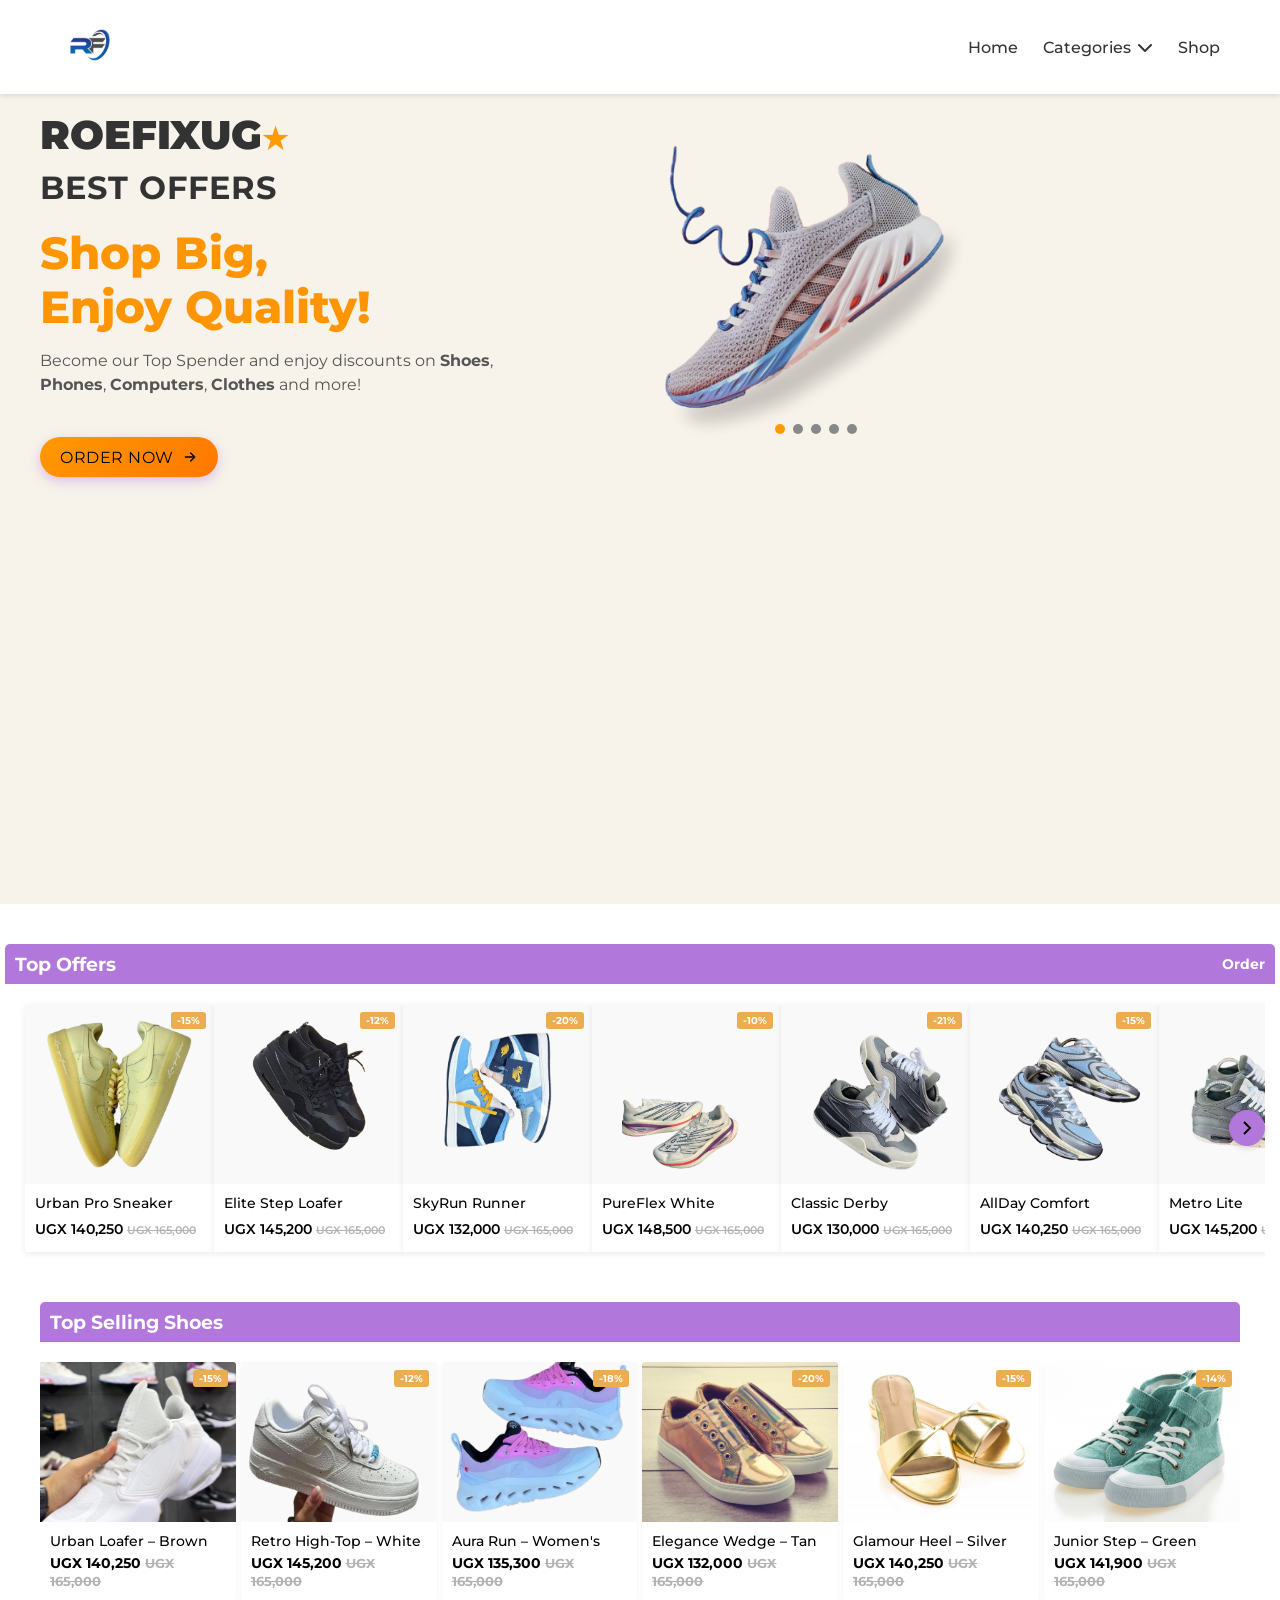
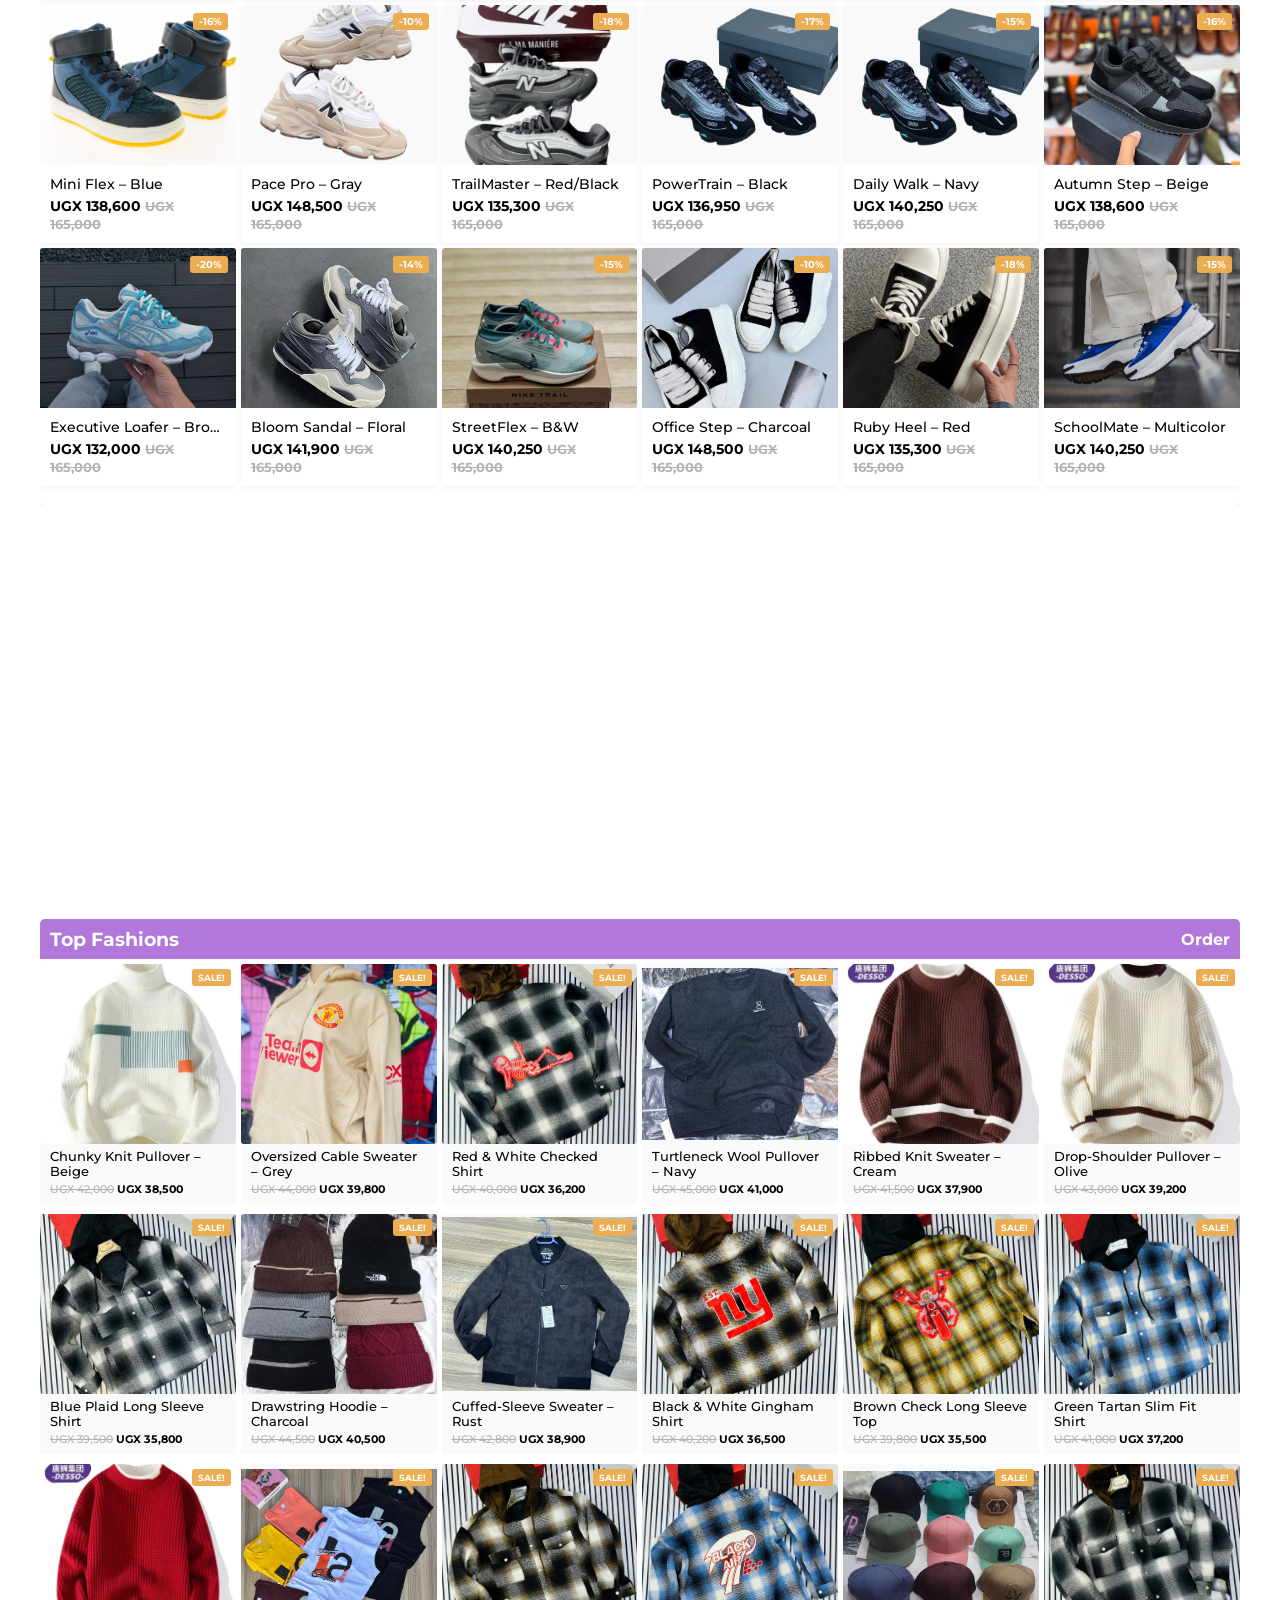
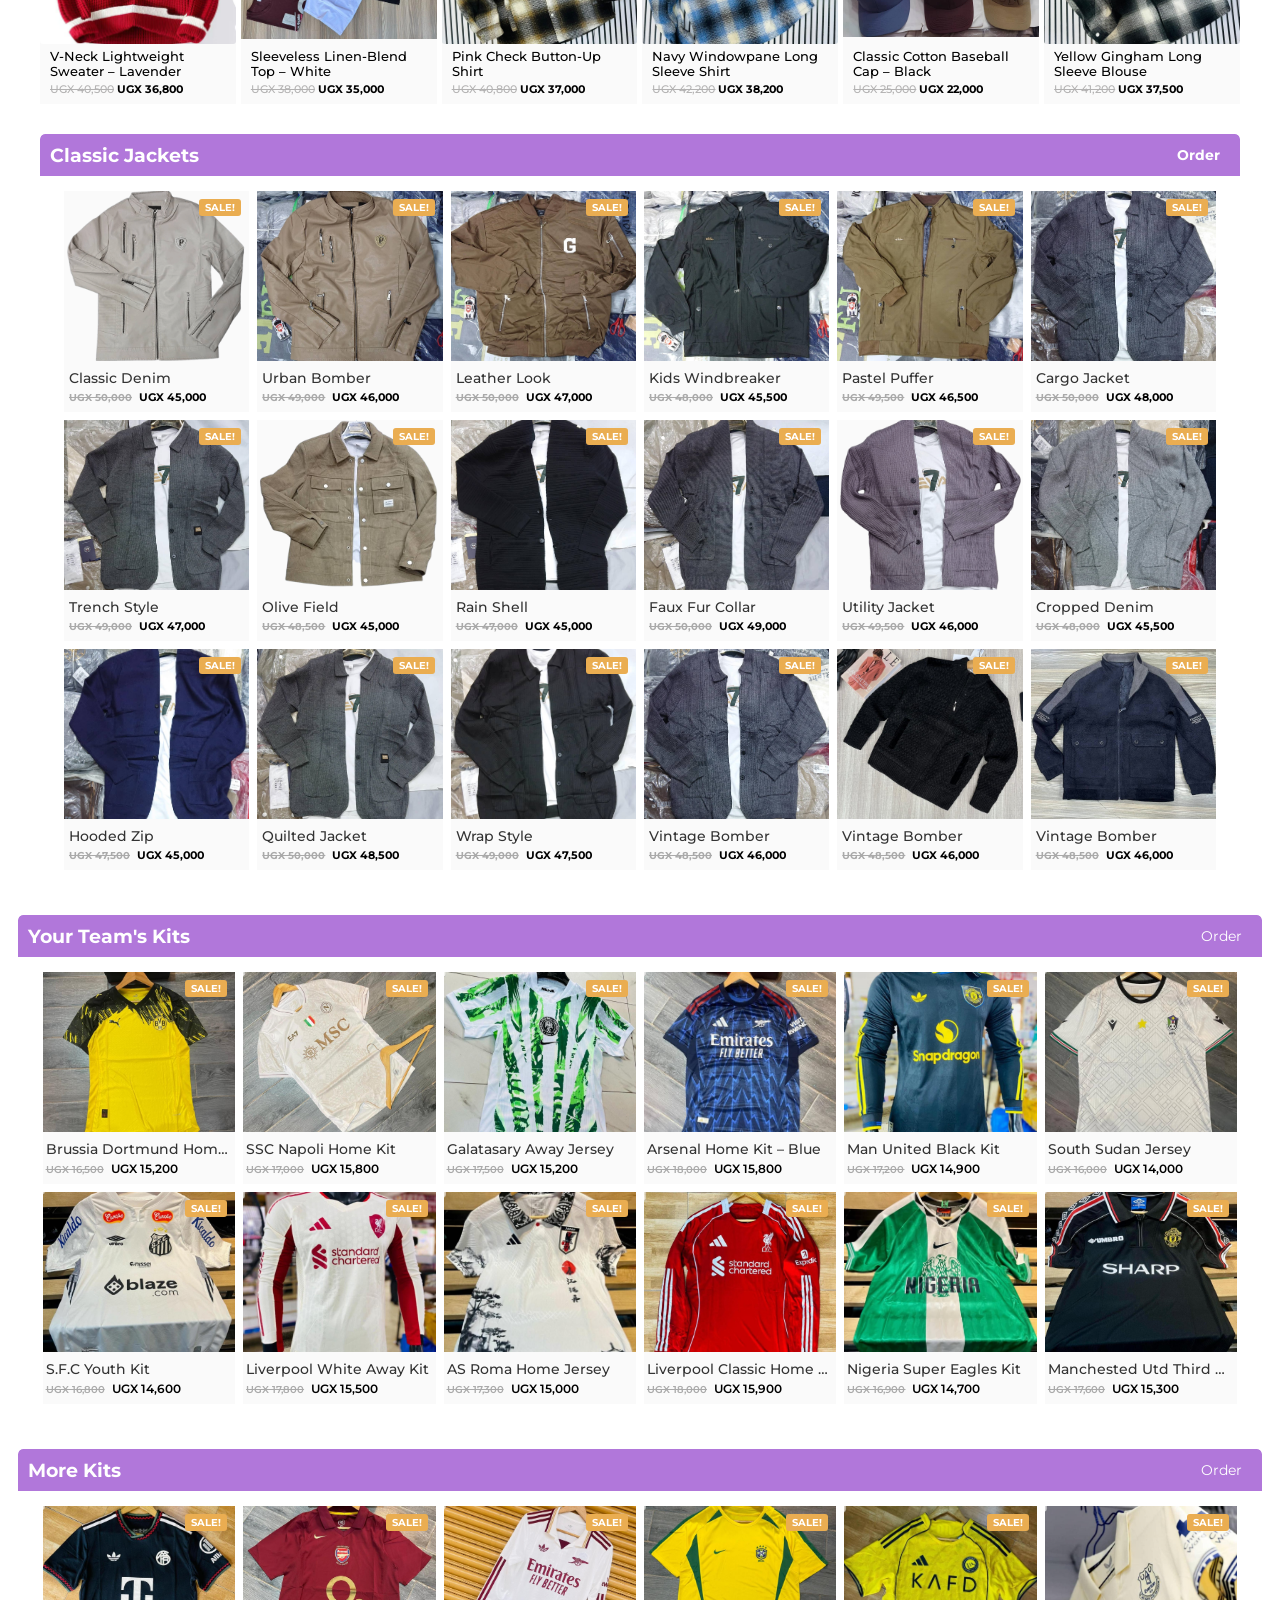
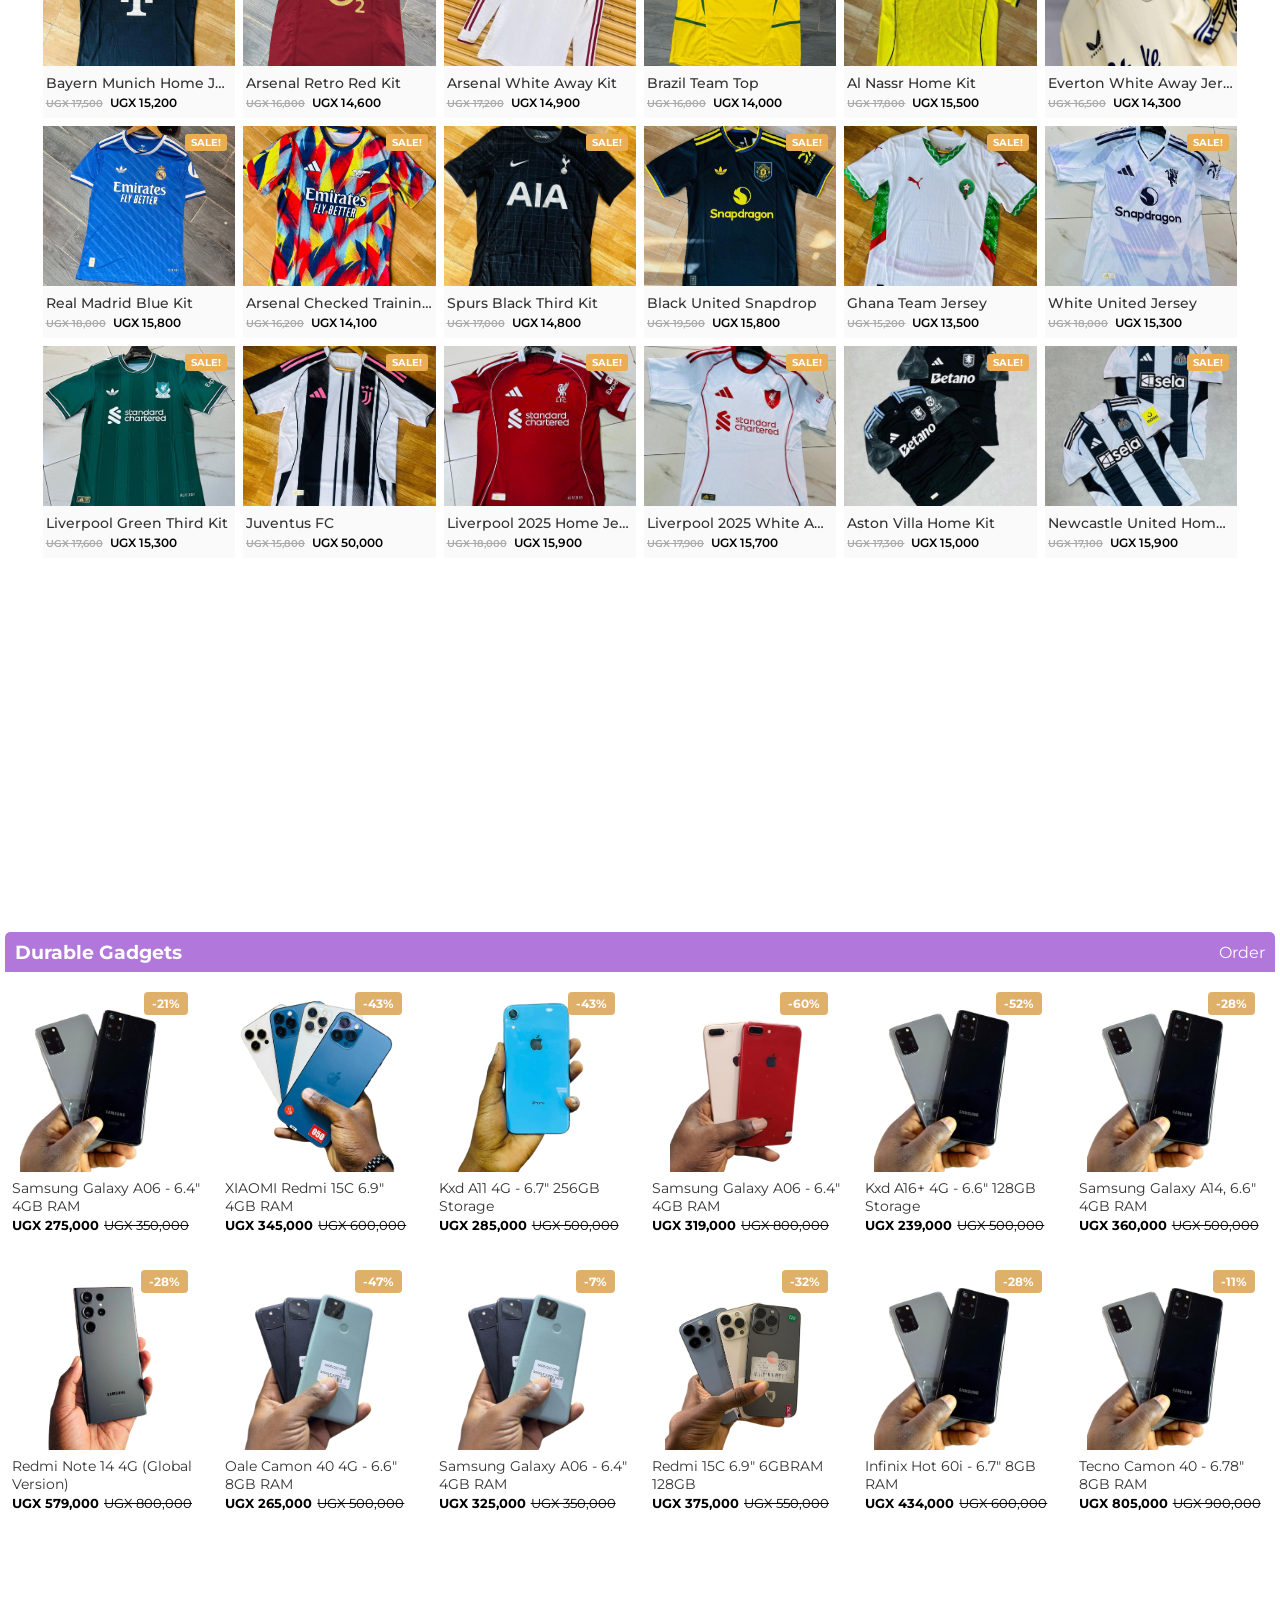
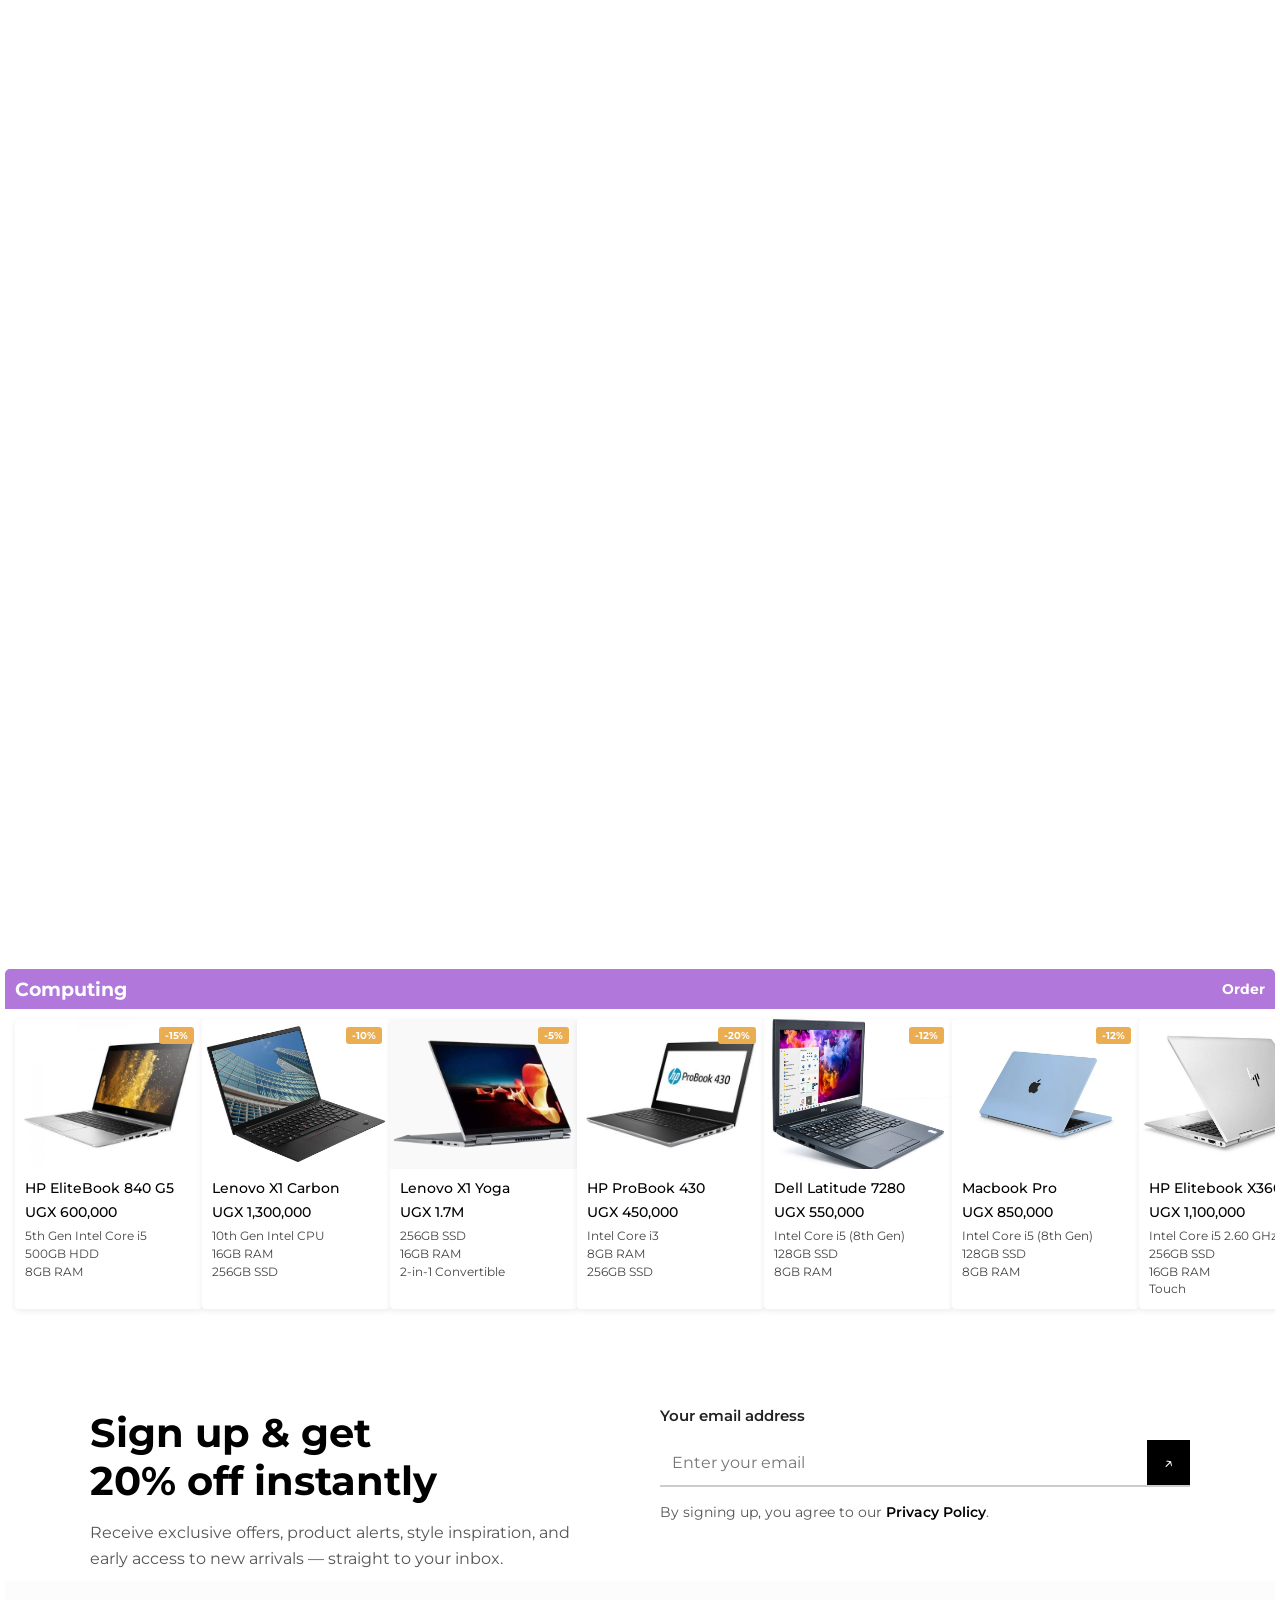
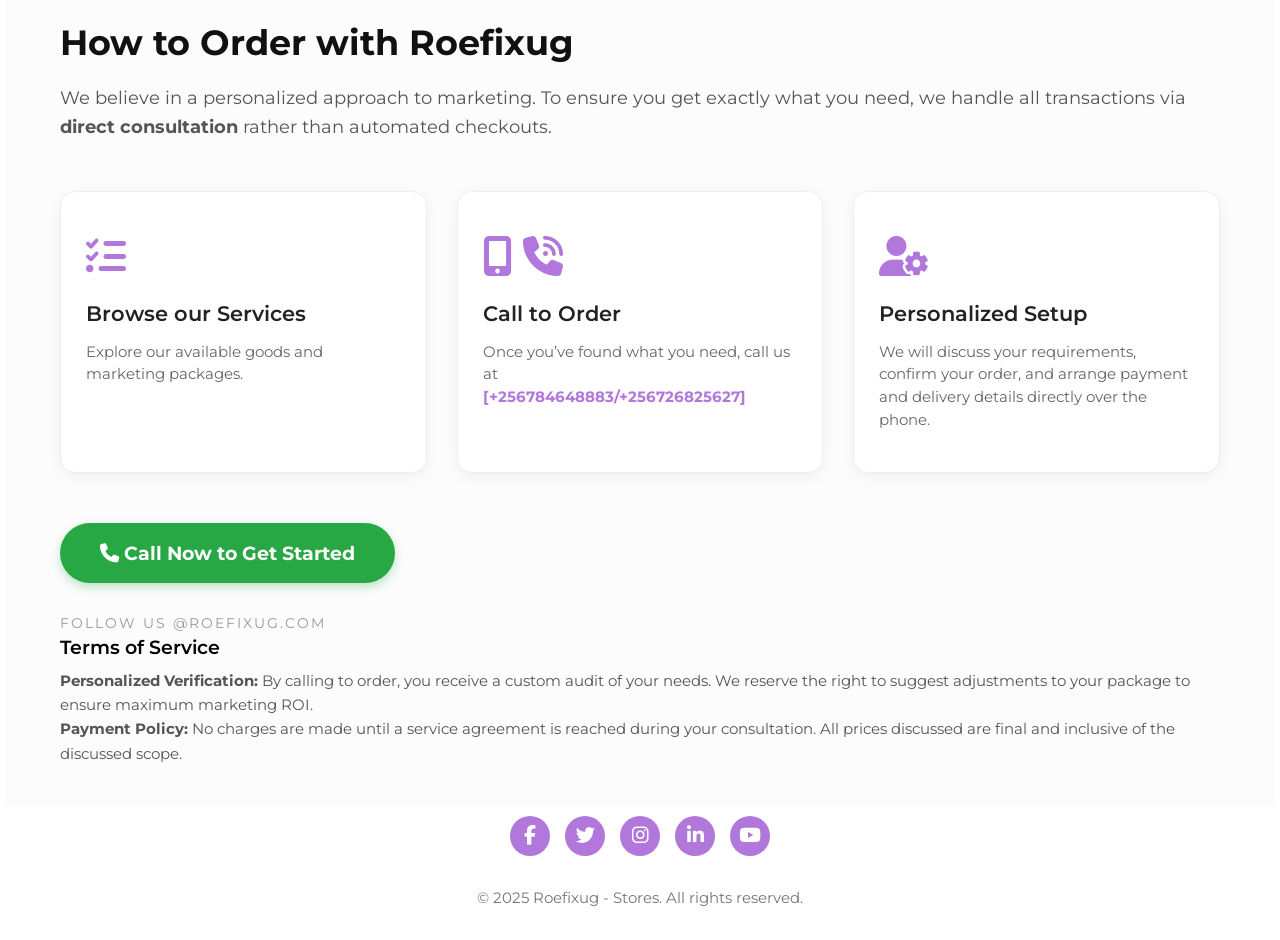
==== commit ff58ec59: "Add files via upload" ====
--- a/shop.html
+++ b/shop.html
@@ -3427,391 +3427,103 @@
 
 
 
-
-
-  /* ===== BANNER CONTAINER ===== */
-        .jumia-black-friday-banner {
-            position: relative;
-            width: 100%;
-            min-height:90vh;
-            margin: 30px auto;
-            overflow: hidden;
-            border-radius: 8px 8px 0 0;
-            background-color: #F7F2EA;
-        }
-
-        /* ===== ORANGE HEADER ===== */
-        .banner-header {
-            background-color: #B177DA;
-            padding: 10px 20px;
-            text-align: center;
-            font-size: 1rem;
-            font-weight: bold;
-            color: #000;
-        }
-
-        /* ===== MAIN CONTENT LAYOUT ===== */
-        .banner-content {
-            display: flex;
-            height:400px;
-            weight:100%;
-            
-        }
-
-        /* ===== LEFT SIDE: TEXT & LOGO ===== */
-        .banner-left {
-            flex: 0 0 40%;
-            padding: 50px 20px;
-            display: flex;
-            flex-direction: column;
-            justify-content: center;
-            background: #F7F2EA;
-            position: relative;
-        }
-
-        .jumia-logo {
-            font-size: 2.5rem;
-            font-weight: 900;
-            color: #333;
-            line-height: 1.2;
-            margin-bottom: 20px;
-        }
-
-        .jumia-logo span {
-            color: #FF9900;
-            font-size: 1.8rem;
-        }
-
-        .jumia-logo::after {
-            content: "BEST OFFERS";
-            display: block;
-            font-size: 2rem;
-            font-weight: bold;
-            letter-spacing: 1px;
-            margin-top: 10px;
-        }
-
-        .banner-title {
-            font-size: 2.8rem;
-            font-weight: 800;
-            color: #FF9900;
-            margin: 20px 0;
-            line-height: 1.1;
-        }
-
-        .banner-subtitle {
-            font-size: 1.2rem;
-            color: #fff;
-            margin-bottom: 20px;
-            line-height: 1.5;
-        }
-
-        .banner-tc {
-            font-size: 0.85rem;
-            color: #ccc;
-            font-style: italic;
-            margin-top: 10px;
-        }
-
-        /* ===== RIGHT SIDE: IMAGE SLIDER ===== */
-        .banner-right {
-            flex: 0 0 60%;
-            position: relative;
-            overflow: hidden;
-        }
-
-        .image-slider {
-            width: 100%;
-            height: 100%;
-            position: relative;
-            z-index:100;
-        }
-
-        .slide {
-            position: absolute;
-            top: 0;
-            left: 0;
-            width: 100%;
-            height: 100%;
-            opacity: 0;
-            transition: opacity 1s ease-in-out;
-            object-fit: contain;
-            filter: brightness(0.9);
-        }
-
-        .slide.active {
-            opacity: 1;
-        }
-
-        /* ===== OVERLAY FOR BRAND LOGOS ===== */
-        .brand-logos {
-            position: absolute;
-            top: 20px;
-            right: 20px;
-            display: flex;
-            gap: 10px;
-            background: rgba(255, 255, 255, 0.9);
-            padding: 10px;
-            border-radius: 5px;
-            
-            z-index: 10;
-        }
-
-        .brand-logo {
-            width: 70px;
-            height: auto;
-            border: 1px solid #ddd;
-            border-radius: 4px;
-            background: #fff;
-            padding: 5px;
-        }
-
-        /* ===== CAROUSEL DOTS ===== */
-        .carousel-dots {
-            position: absolute;
-            bottom: 20px;
-            left: 50%;
-            transform: translateX(-50%);
-            display: flex;
-            gap: 8px;
-            z-index: 10;
-        }
-
-        .dot {
-            width: 10px;
-            height: 10px;
-            border-radius: 50%;
-            background: #888;
-            cursor: pointer;
-            transition: background 0.3s ease;
-        }
-
-        .dot.active {
-            background: #FF9900;
-        }
-
-        /* ===== SHOP NOW BUTTON ===== */
-        .shop-now-bt {
-            position: absolute;
-            bottom: 20px;
-            right: 20px;
-           background-color: #B177DA;
-            color: #000;
-            padding: 10px 20px;
-            border-radius: 4px;
-            font-weight: bold;
-            text-decoration: none;
-            transition: all 0.2s ease;
-            z-index: 10;
-        }
-
-        .shop-now-bt:hover {
-            background-color: #B155DA;
-            transform: scale(1.05);
-        }
-
-        /* ===== RESPONSIVE ===== */
-        @media (max-width: 768px) {
-            image-slider {
-            width: 100%;
-            height: 100%;
-            position: relative;
-        }
-
-        .slide {
-            position: absolute;
-            top: 0;
-            left: 0;
-            width: 400px;
-            height: 400px;
-            opacity: 0;
-            transition: opacity 1s ease-in-out;
-            object-fit: contain;
-            filter: brightness(0.9);
-        }
-
-        .slide.active {
-            opacity: 1;
-        }
-
-            .jumia-black-friday-banner{
-                min-height: 70vh;
-            }
-            .banner-content {
-                flex-direction: column;
-                height: auto;
-            }
-           
-            .banner-right {
-                flex: 0 0 auto;
-                height: 550px; 
-            }
-       
-
-            .banner-left {
-                flex: 0 0 auto;
-                padding: 20px;
-            }
-
-            .banner-title {
-                font-size: 2rem;
-            }
-
-            .banner-subtitle {
-                font-size: 1rem;
-            }
-
-            
-
-            .brand-logos {
-                top: 10px;
-                right: 10px;
-                padding: 5px;
-            }
-
-            .brand-logo {
-                width: 50px;
-            }
-
-            .carousel-dots {
-                bottom: 10px;
-            }
-
-            .shop-now-bt {
-                bottom: 10px;
-                right: 10px;
-                padding: 8px 16px;
-                font-size: 0.9rem;
-            }
-        }
-
-        @media (max-width: 480px) {
-            image-slider {
-            width: 80%;
-            height: 80%;
-            position: relative;
-        }
-
-        .slide {
-            position: absolute;
-            top: 0;
-            left: 2px;
-            width: 80%;
-            height: 80%;
-            opacity: 0;
-            transition: opacity 1s ease-in-out;
-            object-fit: contain;
-            filter: brightness(0.9);
-        }
-
-        .slide.active {
-            opacity: 1;
-        }
-
-            .banner-right {
-                flex: 0 0 auto;
-                height: 500px; 
-            }
-       
-            .jumia-black-friday-banner{
-                min-height: 80vh;
-            }
-            .jumia-logo {
-                font-size: 2rem;
-            }
-
-            .jumia-logo::after {
-                font-size: 1.5rem;
-            }
-
-            .banner-title {
-                font-size: 1.8rem;
-            }
-
-            .brand-logos {
-                flex-direction: column;
-                align-items: flex-start;
-            }
-
-            .brand-logo {
-                width: 60px;
-            }
-        }
-
-
-
-
-
-
-/*HERO SECTION SHOP PAGE*/
-.roefix-logo {
-        font-size: 2.5rem;
-        font-weight: 900;
-        letter-spacing: -1px;
-        color: white;
-        margin-bottom: 15px;
-        display: flex;
-        align-items: center;
-        gap: 8px;
-    }
-
-    .roefix-logo span {
-        font-size: 1.8rem;
-        color: #FF9500;
-    }
-
-    .tagline {
-        font-size: 2.8rem;
-        font-weight: 800;
-        color: #FF9500;
-        line-height: 1.2;
-        margin-bottom: 15px;
-    }
-
-    .subtext {
-        font-size: 1rem;
-        margin-bottom: 20px;
-        line-height: 1.5;
-    }
-
-    .tnc {
-        font-size: 0.85rem;
-        color: #ccc;
-        margin-top: 10px;
-    }
-
-     /* Responsive Design */
-    @media (max-width: 768px) {
-        .tagline {
-            font-size: 2rem;
-        }
-
-        
-    }
-
-    @media (max-width: 480px) {
-        .top-alert {
-            font-size: 12px;
-            padding: 6px;
-        }
-
-        .tagline {
-            font-size: 1.6rem;
-        }
-    }
-
-
-
-.carousel-dots {
-  position: absolute;
-  bottom: 20px;
-  left: 50%;
-  transform: translateX(-50%);
+/* ===== BANNER CONTAINER ===== */
+.jumia-black-friday-banner {
+  position: relative;
+  width: 100%;
+  min-height: 90vh;
+  margin: 30px auto;
+  overflow: hidden;
+  border-radius: 8px 8px 0 0;
+  background-color: #F7F2EA;
+}
+
+/* ===== ORANGE HEADER ===== */
+.banner-header {
+  background-color: #B177DA;
+  padding: 15px 25px;
+  text-align: center;
+  font-size: 1rem;
+  font-weight: bold;
+  color: #000;
+}
+
+/* ===== MAIN CONTENT LAYOUT ===== */
+.banner-content {
   display: flex;
-  gap: 8px;
-  z-index: 10;
-}
-
+  height: 400px;
+  gap: 100px;
+  padding: 50px 20px;
+}
+
+/* ===== LEFT SIDE: TEXT & LOGO ===== */
+.banner-left {
+  flex: 0 0 40%;
+  padding: 50px 20px;
+  display: flex;
+  flex-direction: column;
+  justify-content: center;
+  align-items: flex-start;
+  background: #F7F2EA;
+  position: relative;
+}
+
+.jumia-logo {
+  font-size: 2.5rem;
+  font-weight: 900;
+  color: #333;
+  line-height: 1.2;
+  margin-bottom: 20px;
+}
+
+.jumia-logo span {
+  color: #FF9900;
+  font-size: 1.8rem;
+}
+
+.jumia-logo::after {
+  content: "BEST OFFERS";
+  display: block;
+  font-size: 2rem;
+  font-weight: bold;
+  letter-spacing: 1px;
+  margin-top: 10px;
+}
+
+.banner-title {
+  font-size: 2.8rem;
+  font-weight: 800;
+  color: #FF9900;
+  margin: 20px 0;
+  line-height: 1.1;
+}
+
+.banner-subtitle {
+  font-size: 1.2rem;
+  color: #fff;
+  margin-bottom: 20px;
+  line-height: 1.5;
+}
+
+.banner-tc {
+  font-size: 0.85rem;
+  color: #ccc;
+  font-style: italic;
+  margin-top: 10px;
+}
+
+/* ===== RIGHT SIDE: IMAGE SLIDER ===== */
+.banner-right {
+  flex: 0 0 60%;
+  position: relative;
+  overflow: hidden;
+}
+
+.image-slider {
+  width: 100%;
+  height: 100%;
+  position: relative;
+}
 
 .slide {
   position: absolute;
@@ -3821,17 +3533,271 @@
   height: 100%;
   opacity: 0;
   transition: opacity 1s ease-in-out;
-  object-fit: cover;
+  object-fit: contain;
   filter: brightness(0.9);
+  z-index: 1001;
 }
 
 .slide.active {
   opacity: 1;
 }
 
-
-
-
+/* ===== OVERLAY FOR BRAND LOGOS ===== */
+.brand-logos {
+  position: absolute;
+  top: 20px;
+  right: 20px;
+  display: flex;
+  gap: 10px;
+  background: rgba(255, 255, 255, 0.9);
+  padding: 10px;
+  border-radius: 5px;
+  z-index: 10;
+}
+
+.brand-logo {
+  width: 70px;
+  height: auto;
+  border: 1px solid #ddd;
+  border-radius: 4px;
+  background: #fff;
+  padding: 5px;
+}
+
+/* ===== CAROUSEL DOTS ===== */
+.carousel-dots {
+  position: absolute;
+  bottom: 10px;
+  left: 50%;
+  transform: translateX(-50%);
+  display: flex;
+  gap: 8px;
+  z-index: 10;
+}
+
+.dot {
+  width: 10px;
+  height: 10px;
+  border-radius: 50%;
+  background: #888;
+  cursor: pointer;
+  transition: background 0.3s ease;
+}
+
+.dot.active {
+  background: #FF9900;
+}
+
+/* ===== SHOP NOW BUTTON ===== */
+.shop-now-bt {
+  display: inline-flex;
+  align-items: center;
+  justify-content: center;
+  margin-top: 20px;
+  gap: 8px;
+  padding: 20px 20px;
+  font-size: 1rem;
+  text-decoration: none;
+  color: #000;
+  letter-spacing: 0.5px;
+  background: linear-gradient(135deg, #ff9900, #ff7700);
+  border: none;
+  border-radius: 50px;
+  box-shadow: 0 4px 12px rgba(177, 119, 218, 0.4);
+  transition: all 0.3s cubic-bezier(0.25, 0.8, 0.25, 1);
+  cursor: pointer;
+  position: relative;
+  overflow: hidden;
+  z-index: 1;
+}
+
+.shop-now-bt:hover {
+  transform: translateY(-3px) scale(1.03);
+  box-shadow: 0 6px 20px rgba(177, 119, 218, 0.6);
+  background: linear-gradient(135deg, #9A5DCF, #8A4BCF);
+}
+
+.shop-now-bt:active {
+  transform: translateY(0) scale(1);
+  box-shadow: 0 3px 10px rgba(177, 119, 218, 0.4);
+}
+
+.shop-now-bt::after {
+  content: "";
+  position: absolute;
+  top: 0;
+  left: -100%;
+  width: 100%;
+  height: 100%;
+  background: linear-gradient(
+    90deg,
+    transparent,
+    rgba(255, 255, 255, 0.3),
+    transparent
+  );
+  transition: left 0.6s;
+  z-index: -1;
+}
+
+.shop-now-bt:hover::after {
+  left: 100%;
+}
+
+.shop-now-bt:focus {
+  outline: 2px solid #FF9500;
+  outline-offset: 4px;
+}
+
+/* ===== HERO SECTION (SHOP PAGE) ===== */
+.roefix-logo {
+  font-size: 2.5rem;
+  font-weight: 900;
+  letter-spacing: -1px;
+  color: white;
+  margin-bottom: 15px;
+  display: flex;
+  align-items: center;
+  gap: 8px;
+}
+
+.roefix-logo span {
+  font-size: 1.8rem;
+  color: #FF9500;
+}
+
+.tagline {
+  font-size: 2.8rem;
+  font-weight: 800;
+  color: #FF9500;
+  line-height: 1.2;
+  margin-bottom: 15px;
+}
+
+.subtext {
+  font-size: 1rem;
+  margin-bottom: 20px;
+  line-height: 1.5;
+}
+
+.tnc {
+  font-size: 0.85rem;
+  color: #ccc;
+  margin-top: 10px;
+}
+
+/* ===== RESPONSIVE DESIGN ===== */
+@media (max-width: 768px) {
+  .jumia-black-friday-banner {
+    min-height: 70vh;
+  }
+
+  .banner-content {
+    flex-direction: column;
+    height: auto;
+    gap: 30px;
+    padding: 30px 15px;
+  }
+
+  .banner-left {
+    flex: 0 0 auto;
+    padding: 20px;
+    width: 100%;
+  }
+
+  .banner-right {
+    flex: 0 0 auto;
+    height: 550px;
+    width: 100%;
+  }
+
+  .image-slider,
+  .slide {
+    width: 100%;
+    height: 100%;
+    position: absolute;
+  }
+
+  .slide {
+    width: 90%;
+    height: 90%;
+    left: 5%;
+    top: 5%;
+  }
+
+  .banner-title {
+    font-size: 2rem;
+  }
+
+  .banner-subtitle {
+    font-size: 1rem;
+  }
+
+  .brand-logos {
+    top: 10px;
+    right: 10px;
+    padding: 5px;
+  }
+
+  .brand-logo {
+    width: 50px;
+  }
+
+  .shop-now-bt {
+    padding: 12px 24px;
+    font-size: 0.95rem;
+  }
+
+  .tagline {
+    font-size: 2rem;
+  }
+}
+
+@media (max-width: 480px) {
+  .banner-right {
+    height: 450px;
+  }
+
+  .slide {
+    width: 95%;
+    height: 95%;
+    left: 2.5%;
+    top: 2.5%;
+  }
+
+  .jumia-black-friday-banner {
+    min-height: 80vh;
+  }
+
+  .jumia-logo {
+    font-size: 2rem;
+  }
+
+  .jumia-logo::after {
+    font-size: 1.5rem;
+  }
+
+  .banner-title {
+    font-size: 1.8rem;
+  }
+
+  .brand-logos {
+    flex-direction: column;
+    align-items: flex-start;
+  }
+
+  .brand-logo {
+    width: 60px;
+  }
+
+  .tagline {
+    font-size: 1.6rem;
+  }
+
+  .shop-now-bt {
+    padding: 10px 20px;
+    font-size: 0.9rem;
+  }
+}
 
 
 
@@ -4499,7 +4465,7 @@
     <div class="banner-content">
         <!-- Left Side: Text & Logo -->
         <div class="banner-left">
-            <div class="jumia-logo">ROEFIX<span>★</span></div>
+            <div class="jumia-logo">ROEFIXUG<span>★</span></div>
             <div class="tagline">Shop Big,<br>Enjoy Quality!</div>
             <div class="subtext">
                 Become our Top Spender and enjoy discounts on
@@ -4509,14 +4475,19 @@
                 <strong>Clothes</strong> and more!
             </div>
             <!-- Shop Now Button -->
-            <a href="tel:+256777891441" class="shop-now-bt">ORDER NOW →</a>
+           <a href="tel:+256777891441" class="shop-now-bt">
+            ORDER NOW
+            <svg width="16" height="16" viewBox="0 0 24 24" fill="none" xmlns="http://www.w3.org/2000/svg">
+                <path d="M5 12H19M19 12L13 6M19 12L13 18" stroke="currentColor" stroke-width="2" stroke-linecap="round" stroke-linejoin="round"/>
+            </svg>
+</a>
         </div>
 
         <!-- Right Side: Auto-Rotating Image Slider -->
         <div class="banner-right">
             <div class="image-slider">
-                <!-- Add 5 high-quality banner images -->
-                <img src="Images/fashion-shop-categories4-1-1536x1488.jpg" alt="Promo 1" class="slide active" />
+               
+                <img src="Images/fashion-shop-categories4-1-1536x1488.jpg" alt="Promo 1" class="slide active"  />
                 <img src="Images/YellowAirForce.png" alt="Promo 2" class="slide" />
                 <img src="Images/pullovers2.png" alt="Promo 3" class="slide" />
                 <img src="Images/LenovoX1Yoga-removebg-preview.png" alt="Promo 4" class="slide" />
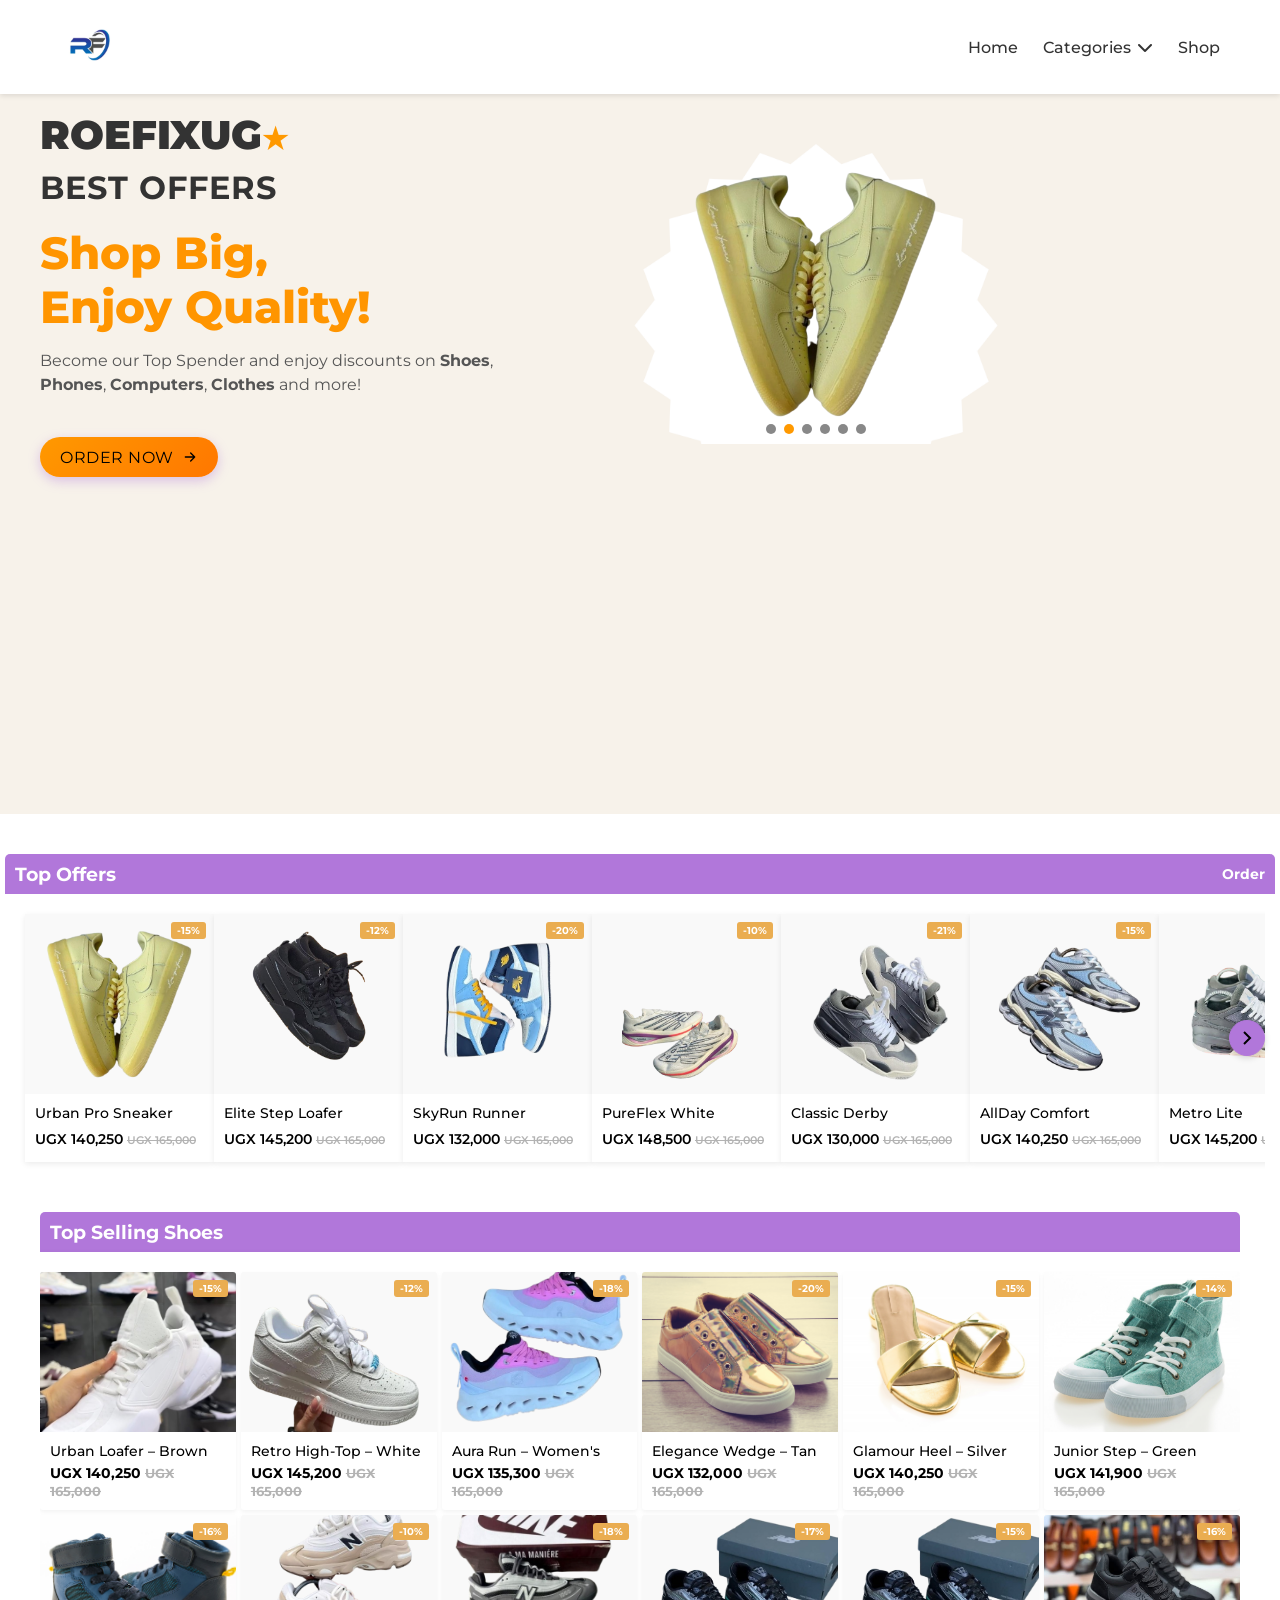
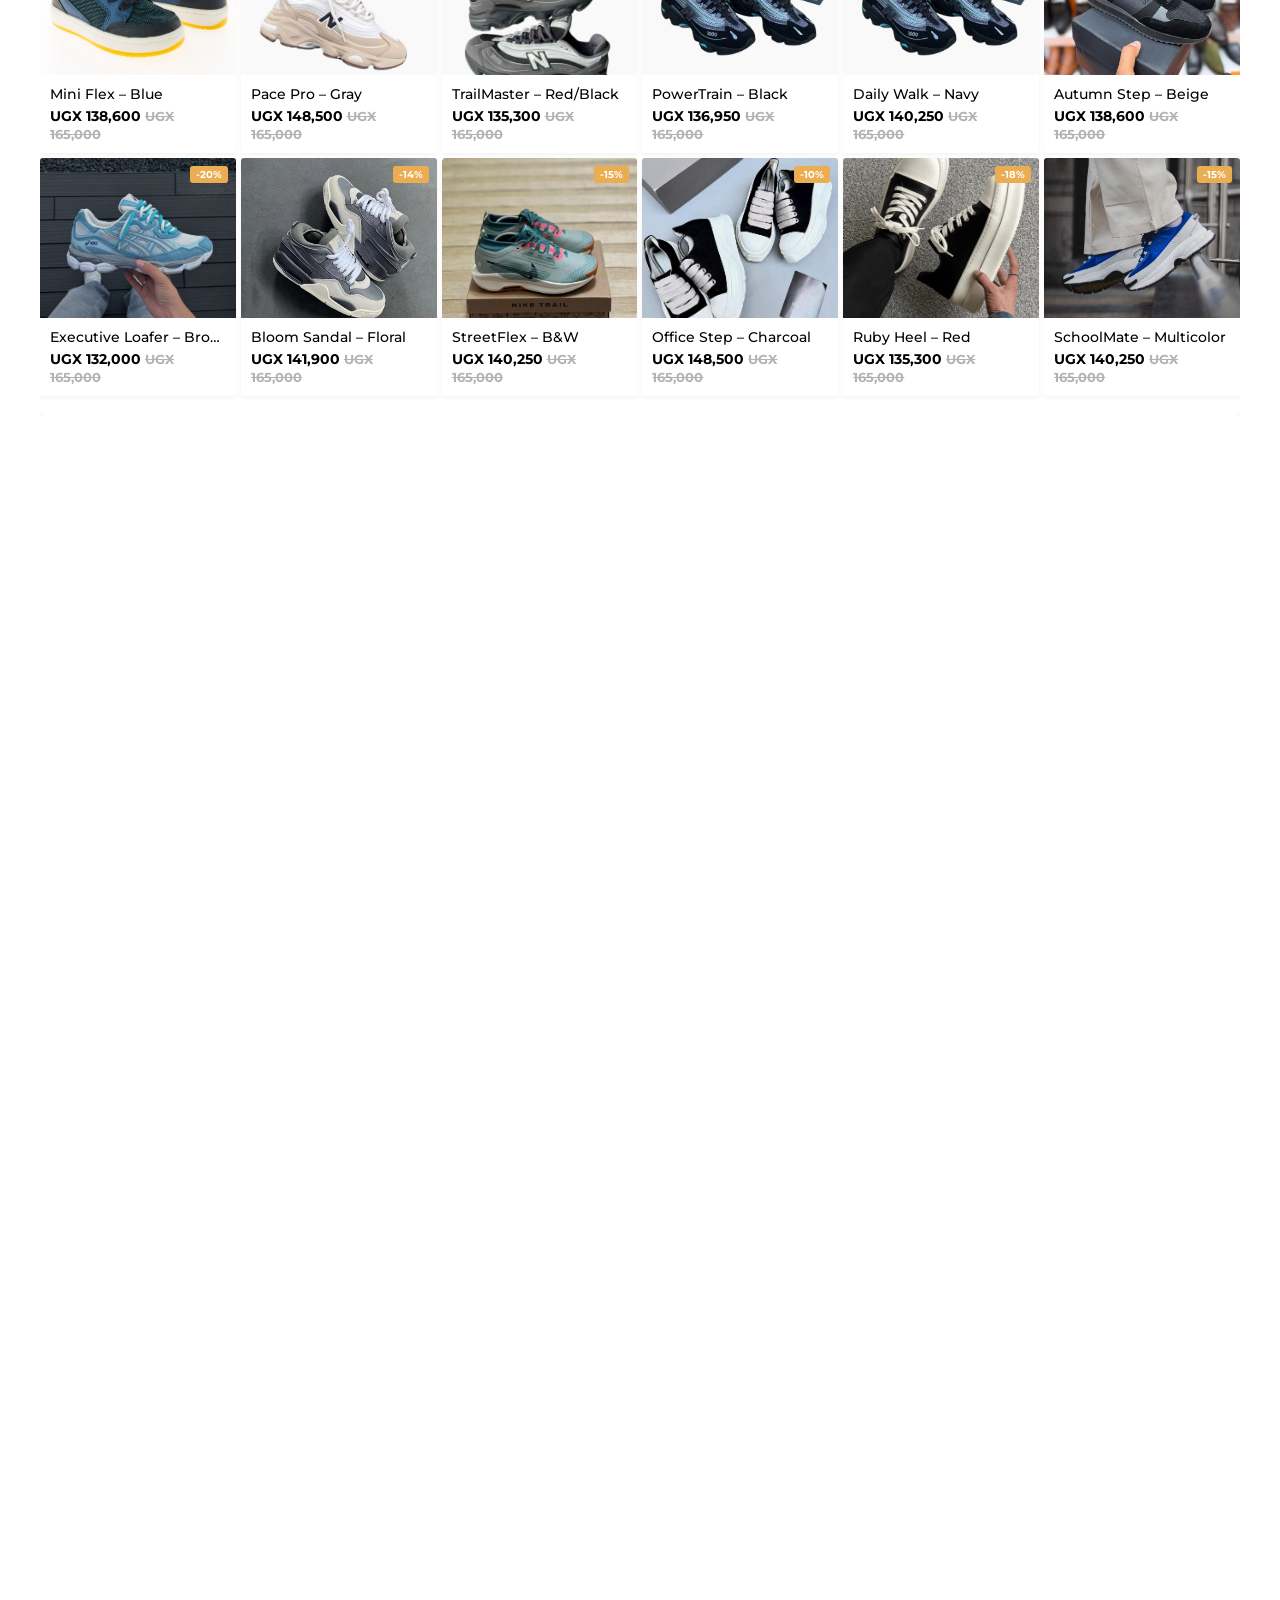
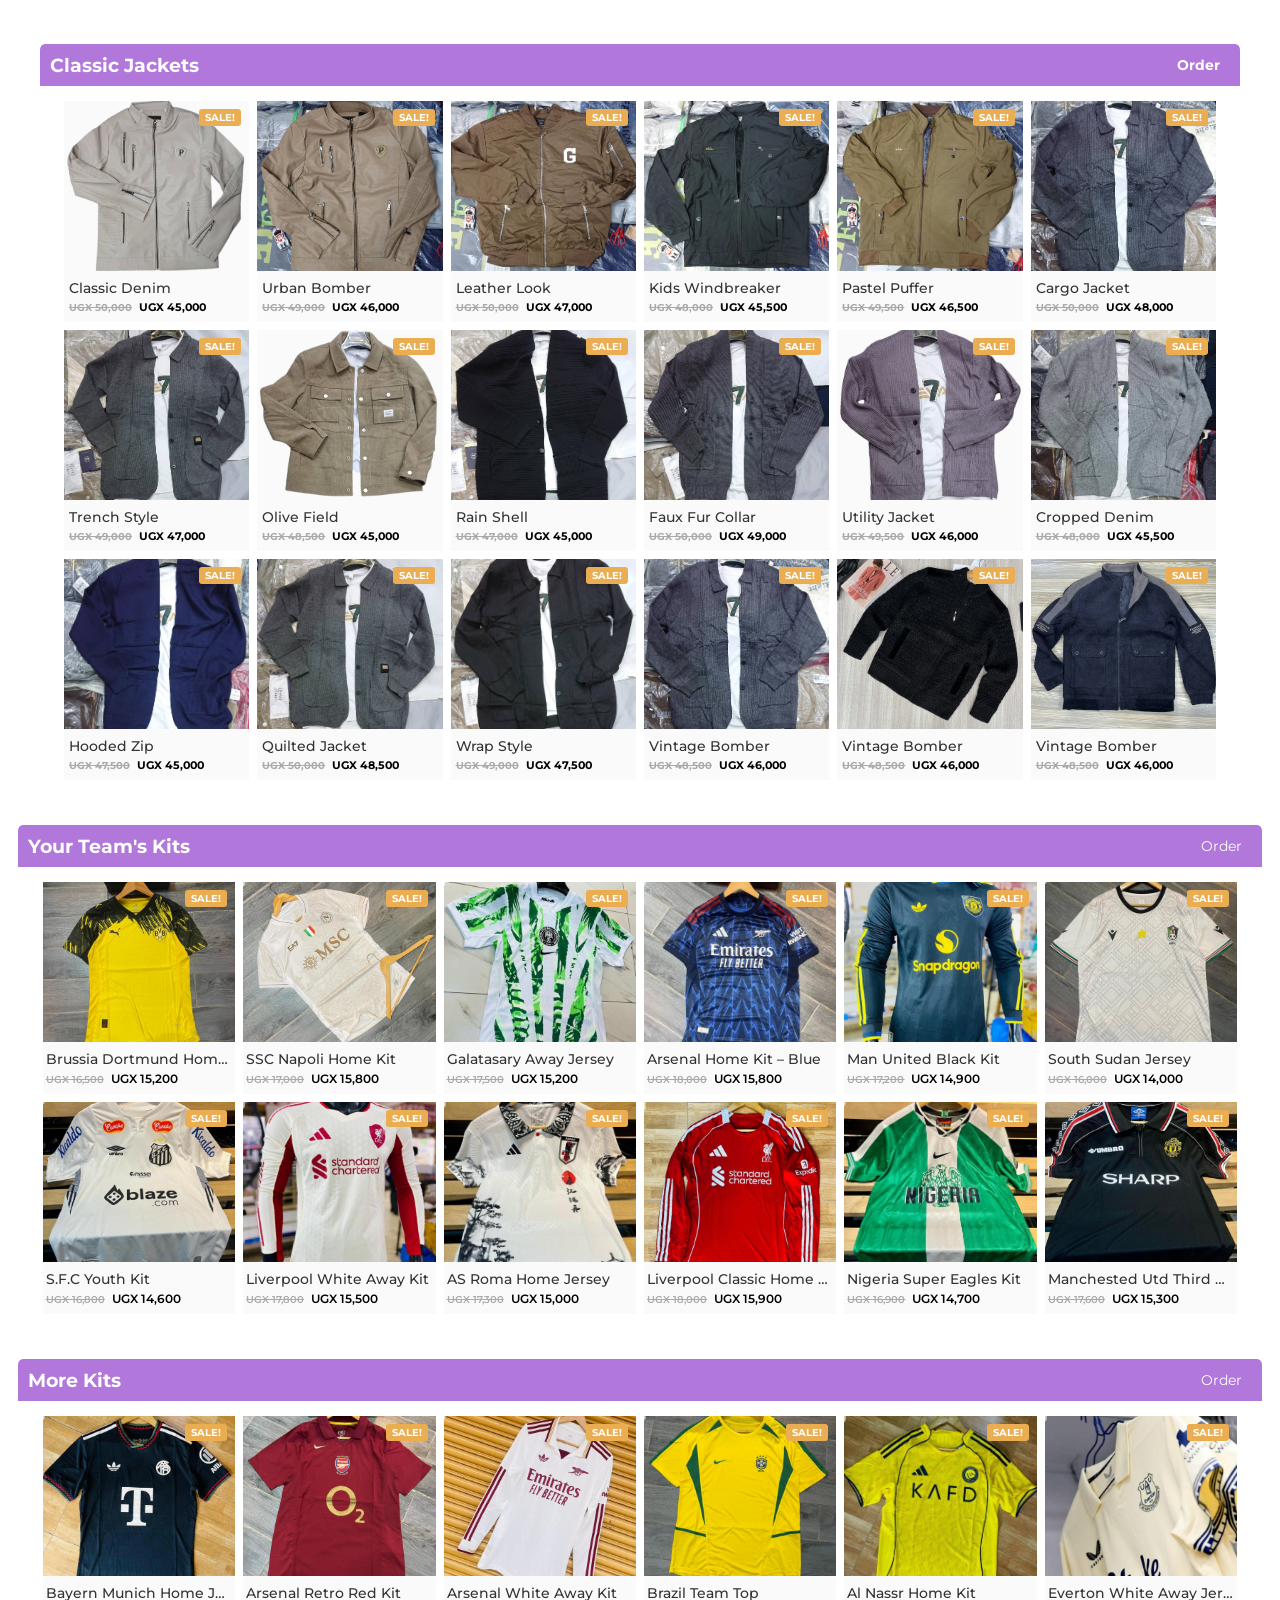
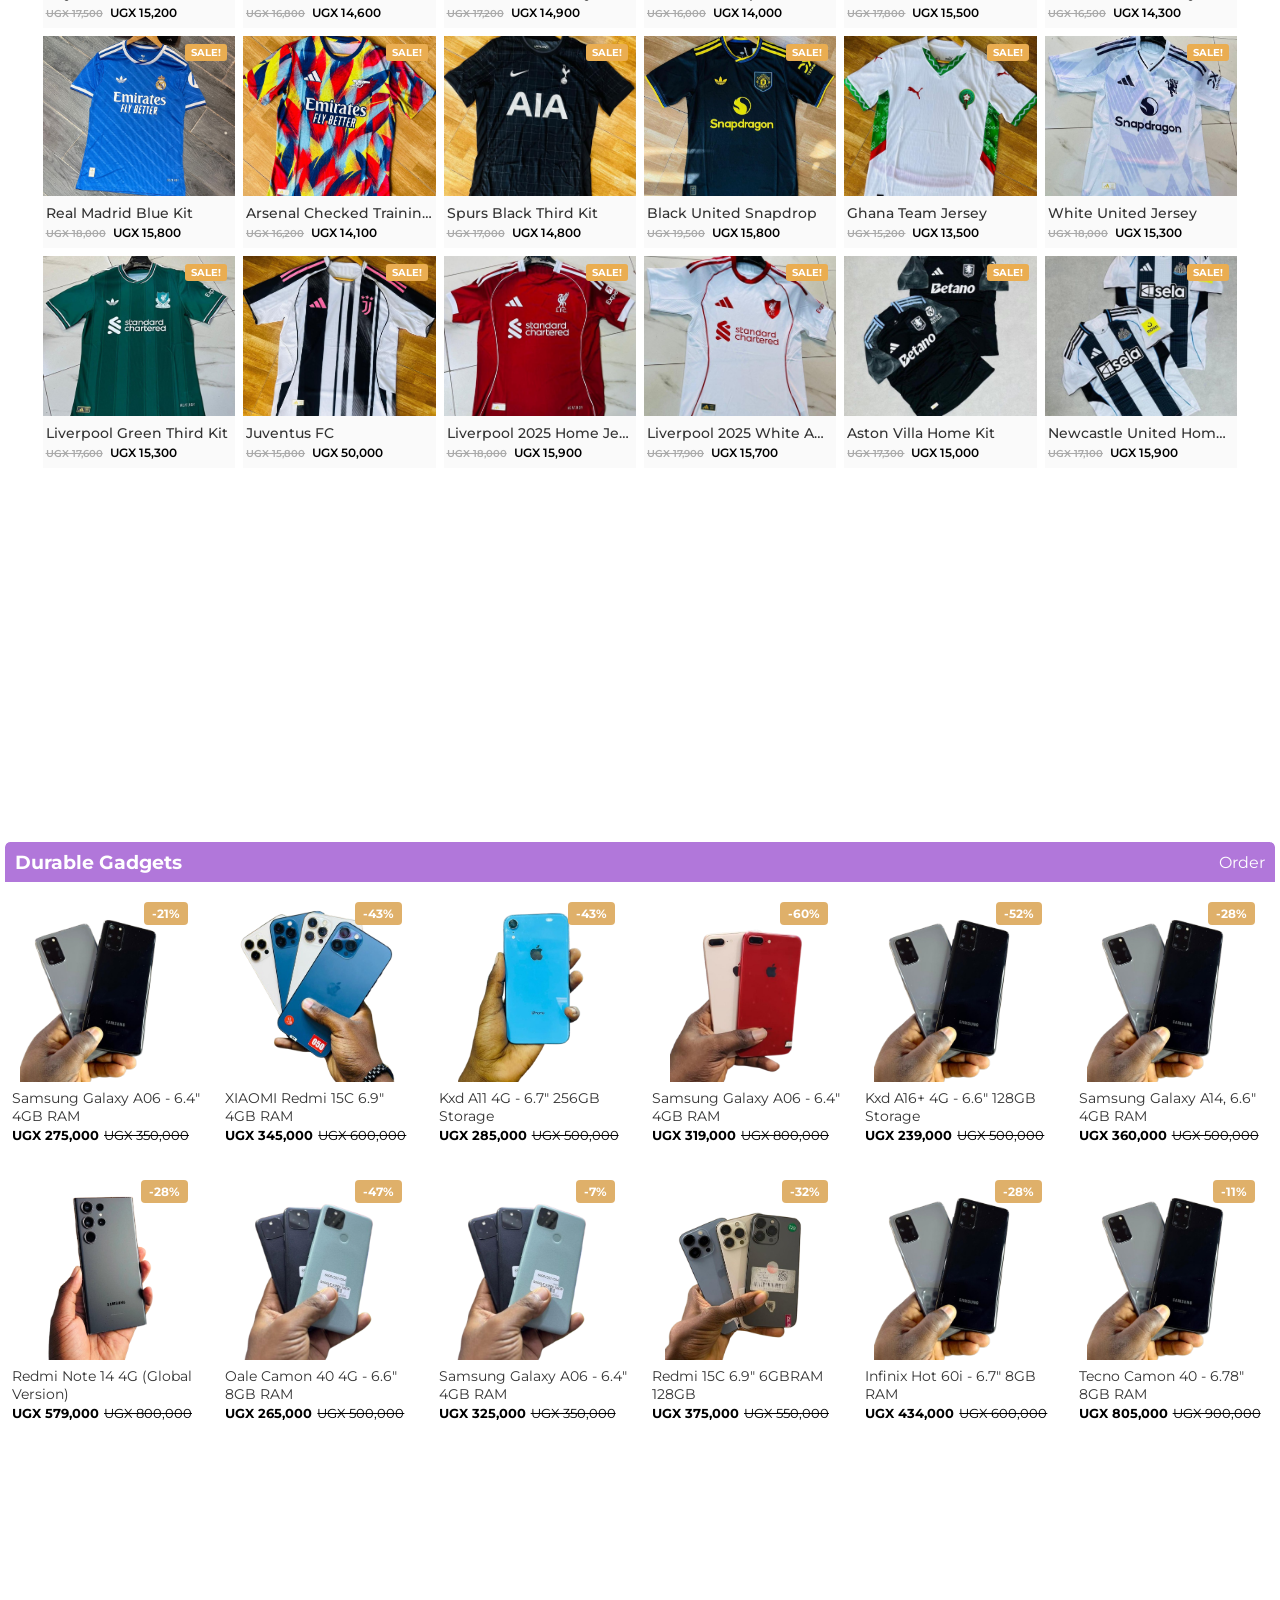
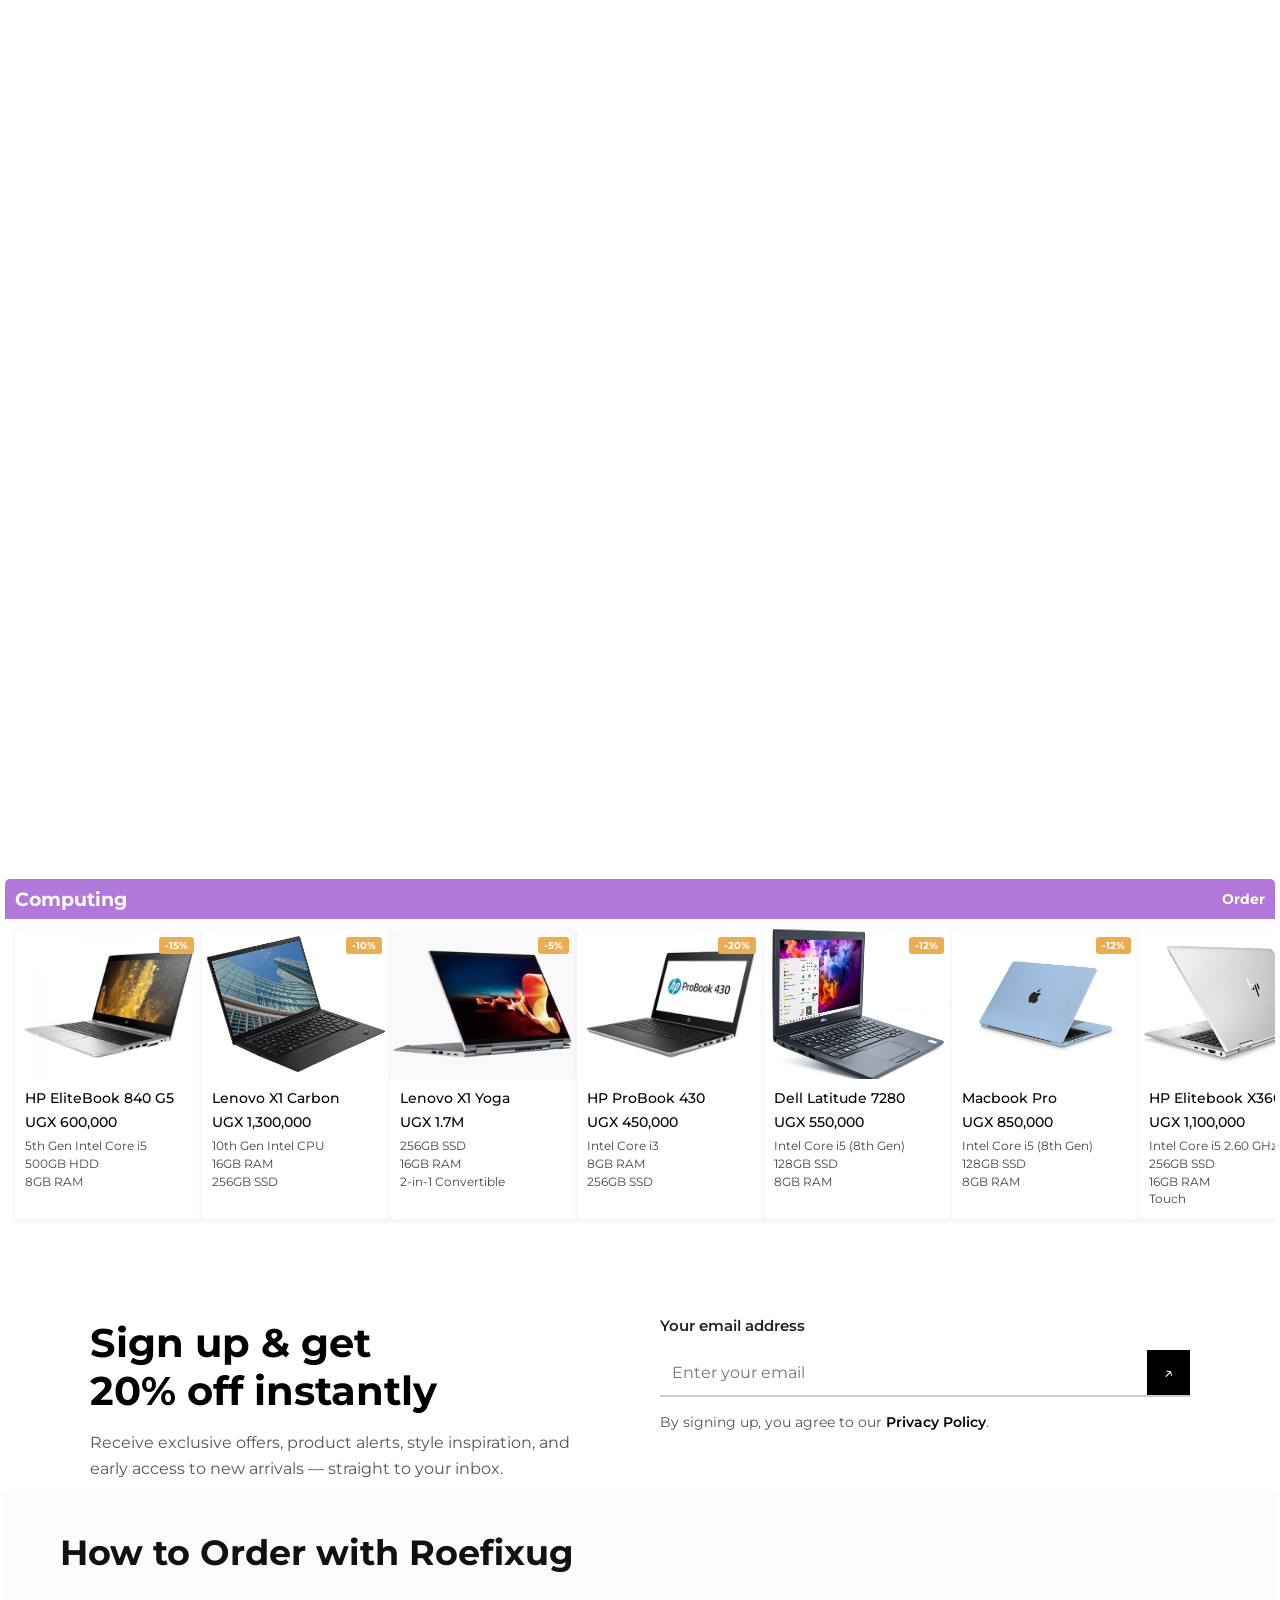
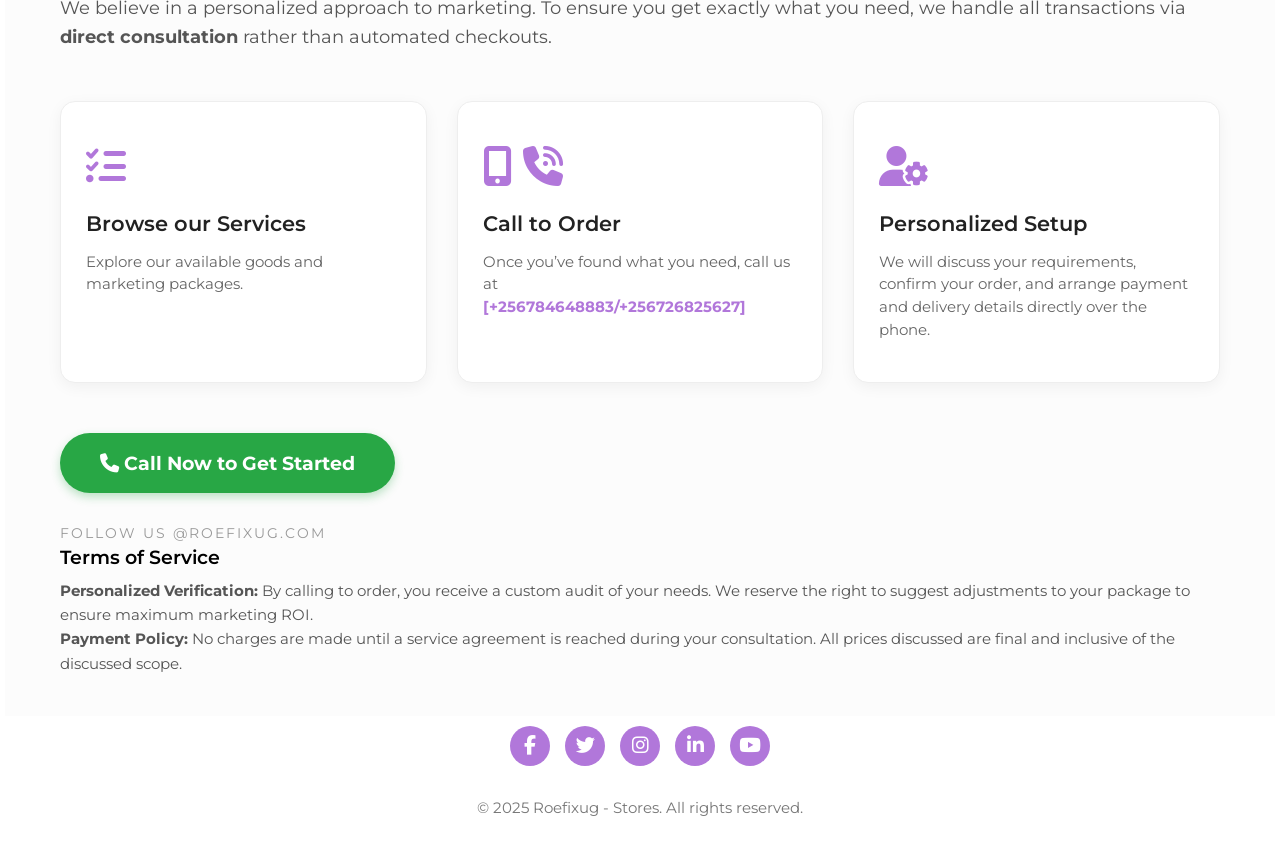
==== commit 5e104f5d: "Add files via upload" ====
--- a/shop.html
+++ b/shop.html
@@ -3431,7 +3431,7 @@
 .jumia-black-friday-banner {
   position: relative;
   width: 100%;
-  min-height: 90vh;
+  min-height: 80vh;
   margin: 30px auto;
   overflow: hidden;
   border-radius: 8px 8px 0 0;
@@ -3517,12 +3517,16 @@
   flex: 0 0 60%;
   position: relative;
   overflow: hidden;
+ 
+  
 }
 
 .image-slider {
   width: 100%;
   height: 100%;
   position: relative;
+    background:url('Images/bkk.webp');
+    background-size: cover;
 }
 
 .slide {
@@ -3535,7 +3539,7 @@
   transition: opacity 1s ease-in-out;
   object-fit: contain;
   filter: brightness(0.9);
-  z-index: 1001;
+  
 }
 
 .slide.active {
@@ -3572,7 +3576,7 @@
   transform: translateX(-50%);
   display: flex;
   gap: 8px;
-  z-index: 10;
+  z-index: 100;
 }
 
 .dot {
@@ -3765,7 +3769,7 @@
   }
 
   .jumia-black-friday-banner {
-    min-height: 80vh;
+    min-height: 70vh;
   }
 
   .jumia-logo {
@@ -4427,7 +4431,7 @@
         <!-- MOBILE MENU -->
         <div class="mobile-menu" id="mobile-menu">
             <div class="mobile-menu-header">
-                <div class="logo"><img src="Images/Log.png" alt="" width="70px" height="60px"></div>
+                <div class="logo"><img src="Images/Log.png" alt="" width="60px" height="60px"></div>
                 <button class="close-btn" id="close-menu">×</button>
             </div>
             <ul class="mobile-menu-list">
@@ -4437,17 +4441,17 @@
                     <i class="fas fa-chevron-right"></i>
                 </li>
                 <div class="sub-menu" id="sub-menu">
-                    <div class="sub-menu-item" data-category="clothes"><a href="shop.html#fc-section"
+                    <div class="sub-menu-item" data-category="clothes"><a href="#fc-section"
                             target="_blank">Clothes</a></div>
-                    <div class="sub-menu-item" data-category="shoes"><a href="shop.html#featured-products"
+                    <div class="sub-menu-item" data-category="shoes"><a href="#featured-products"
                             target="_blank">Shoes</a></div>
-                    <div class="sub-menu-item" data-category="bags"><a href="shop.html#artwork-section"
+                    <div class="sub-menu-item" data-category="bags"><a href="#artwork-section"
                             target="_blank">Art&Craft</a></div>
-                    <div class="sub-menu-item" data-category="bags"><a href="shop.html#phone-offers-section"
+                    <div class="sub-menu-item" data-category="bags"><a href="#phone-offers-section"
                             target="_blank">Phones</a></div>
-                    <div class="sub-menu-item" data-category="bags"><a href="shop.html#Art-pieces"
+                    <div class="sub-menu-item" data-category="bags"><a href="#Art-pieces"
                             target="_blank">Computers</a></div>
-                    <div class="sub-menu-item" data-category="accessories"><a href="shop.html#accessories" target="_blank"
+                    <div class="sub-menu-item" data-category="accessories"><a href="#accessories" target="_blank"
                             rel="noopener noreferrer">Accessories</a></div>
                 </div>
                 <li class="mobile-menu-item"><a href="shop.html">Shop</a></li>
@@ -4475,7 +4479,7 @@
                 <strong>Clothes</strong> and more!
             </div>
             <!-- Shop Now Button -->
-           <a href="tel:+256777891441" class="shop-now-bt">
+           <a href="tel:+25678648883" class="shop-now-bt">
             ORDER NOW
             <svg width="16" height="16" viewBox="0 0 24 24" fill="none" xmlns="http://www.w3.org/2000/svg">
                 <path d="M5 12H19M19 12L13 6M19 12L13 18" stroke="currentColor" stroke-width="2" stroke-linecap="round" stroke-linejoin="round"/>
@@ -4490,13 +4494,15 @@
                 <img src="Images/fashion-shop-categories4-1-1536x1488.jpg" alt="Promo 1" class="slide active"  />
                 <img src="Images/YellowAirForce.png" alt="Promo 2" class="slide" />
                 <img src="Images/pullovers2.png" alt="Promo 3" class="slide" />
-                <img src="Images/LenovoX1Yoga-removebg-preview.png" alt="Promo 4" class="slide" />
-                <img src="Images/phone7.png" alt="Promo 5" class="slide" />
+                <img src="Images/xlaptopss.jpg" alt="Promo 4" class="slide" />
+                <img src="Images/ipp.png" alt="Promo 5" class="slide" />
+                <img src="Images/iPhone133.png" alt="Promo 5" class="slide" />
 
 
                 <!-- Carousel Dots (now visible) -->
                 <div class="carousel-dots">
                     <div class="dot active"></div>
+                    <div class="dot"></div>
                     <div class="dot"></div>
                     <div class="dot"></div>
                     <div class="dot"></div>
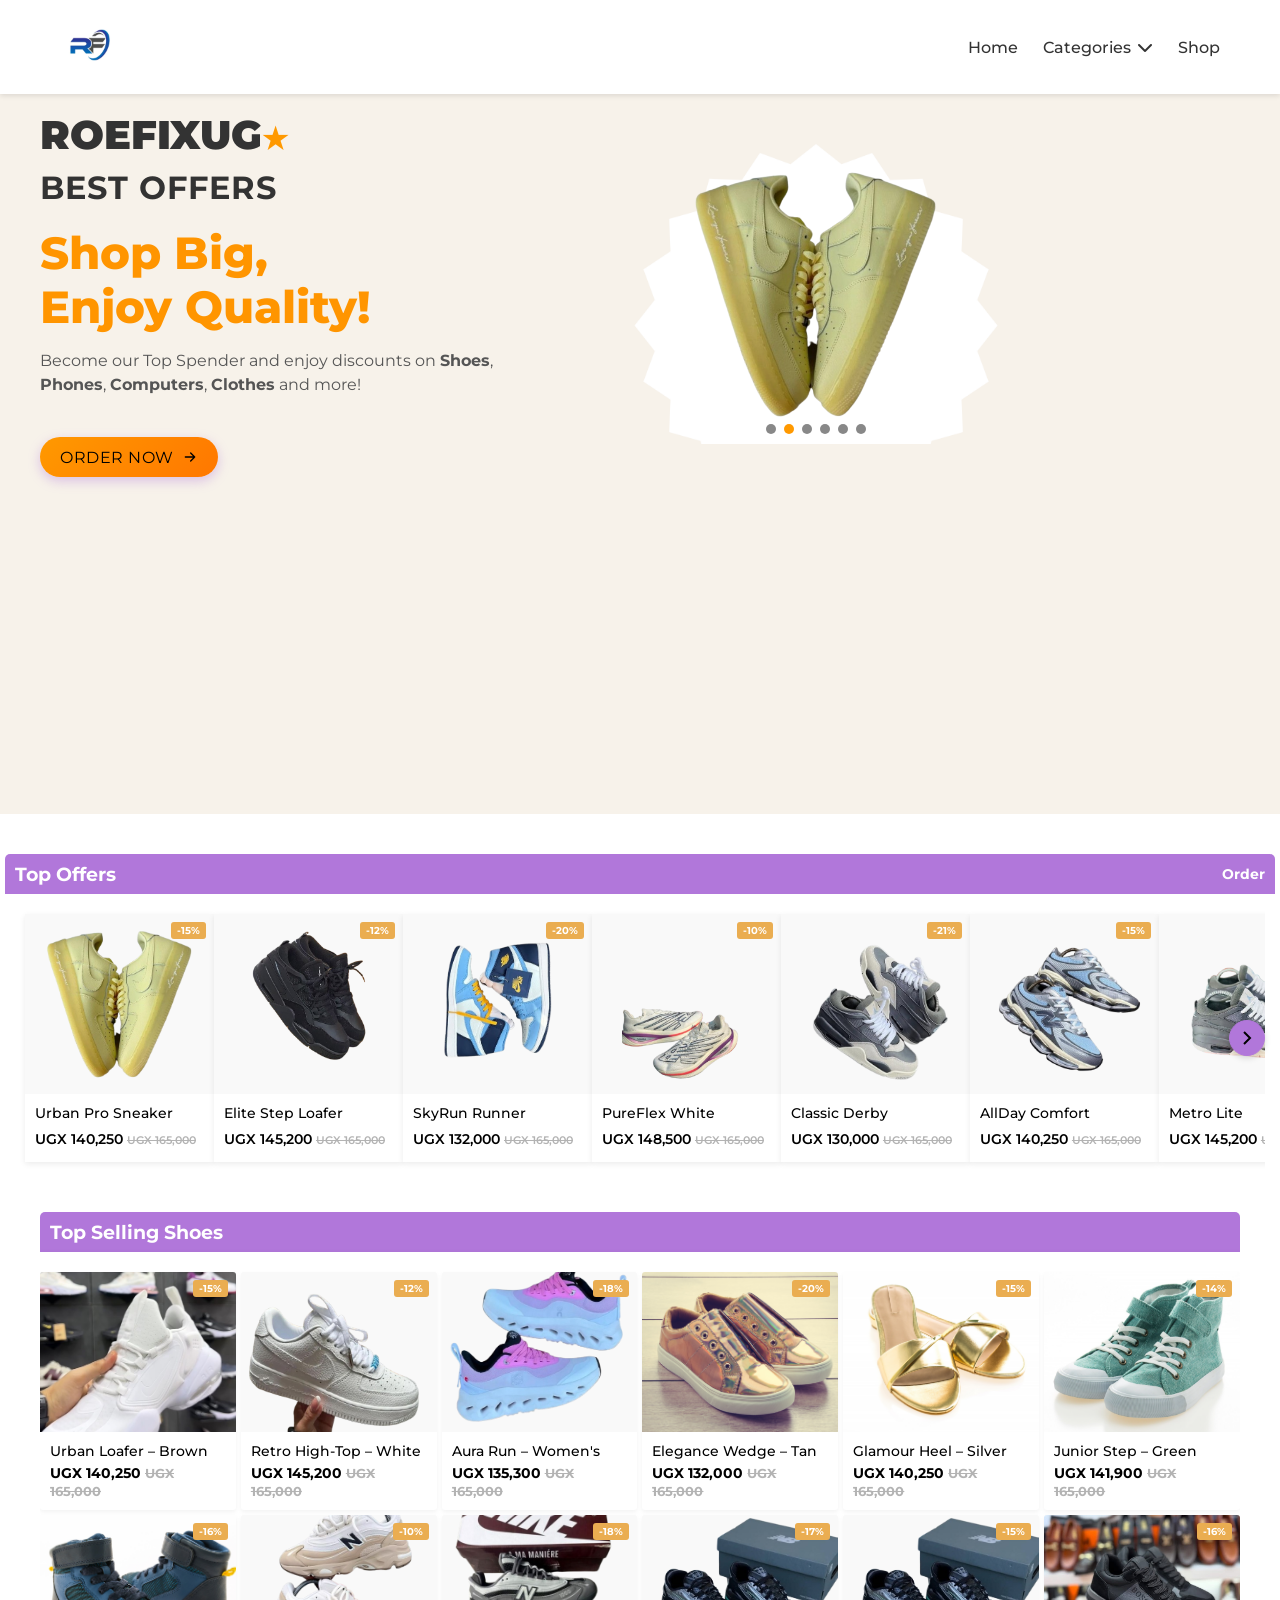
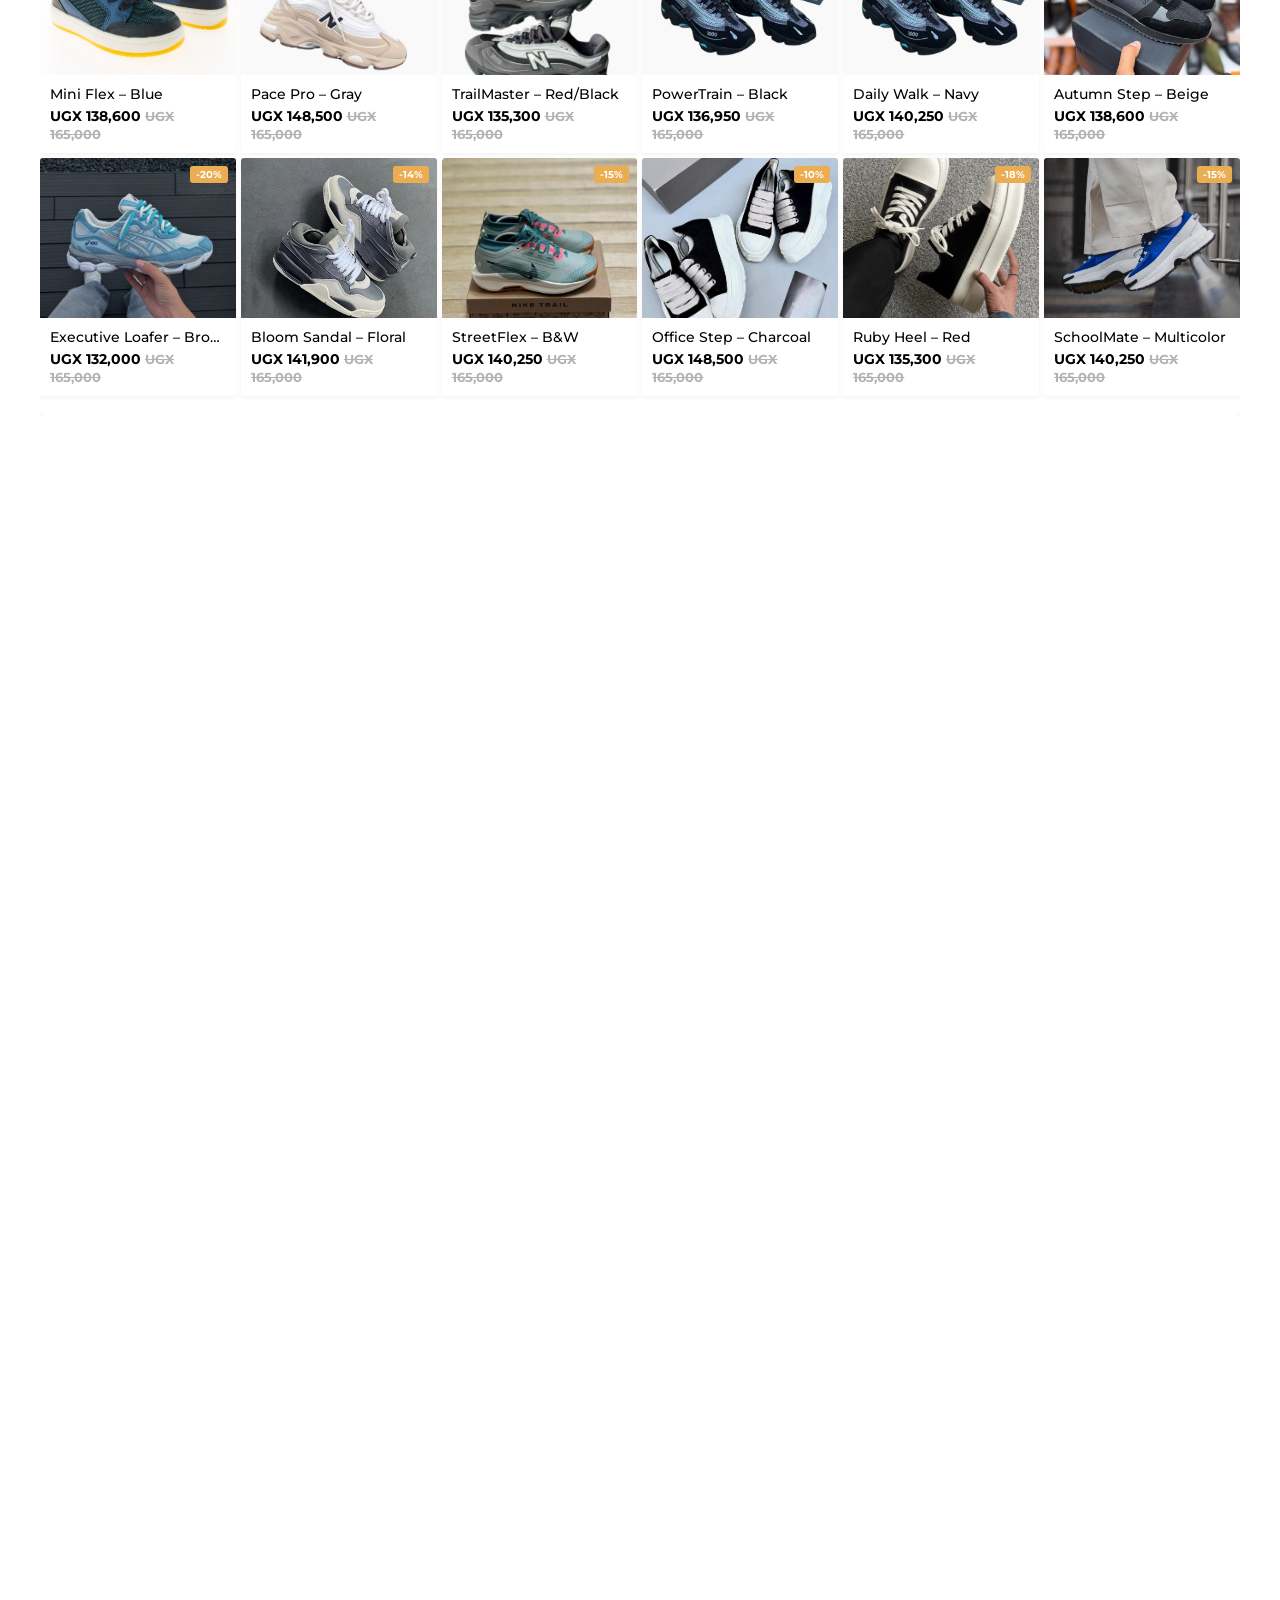
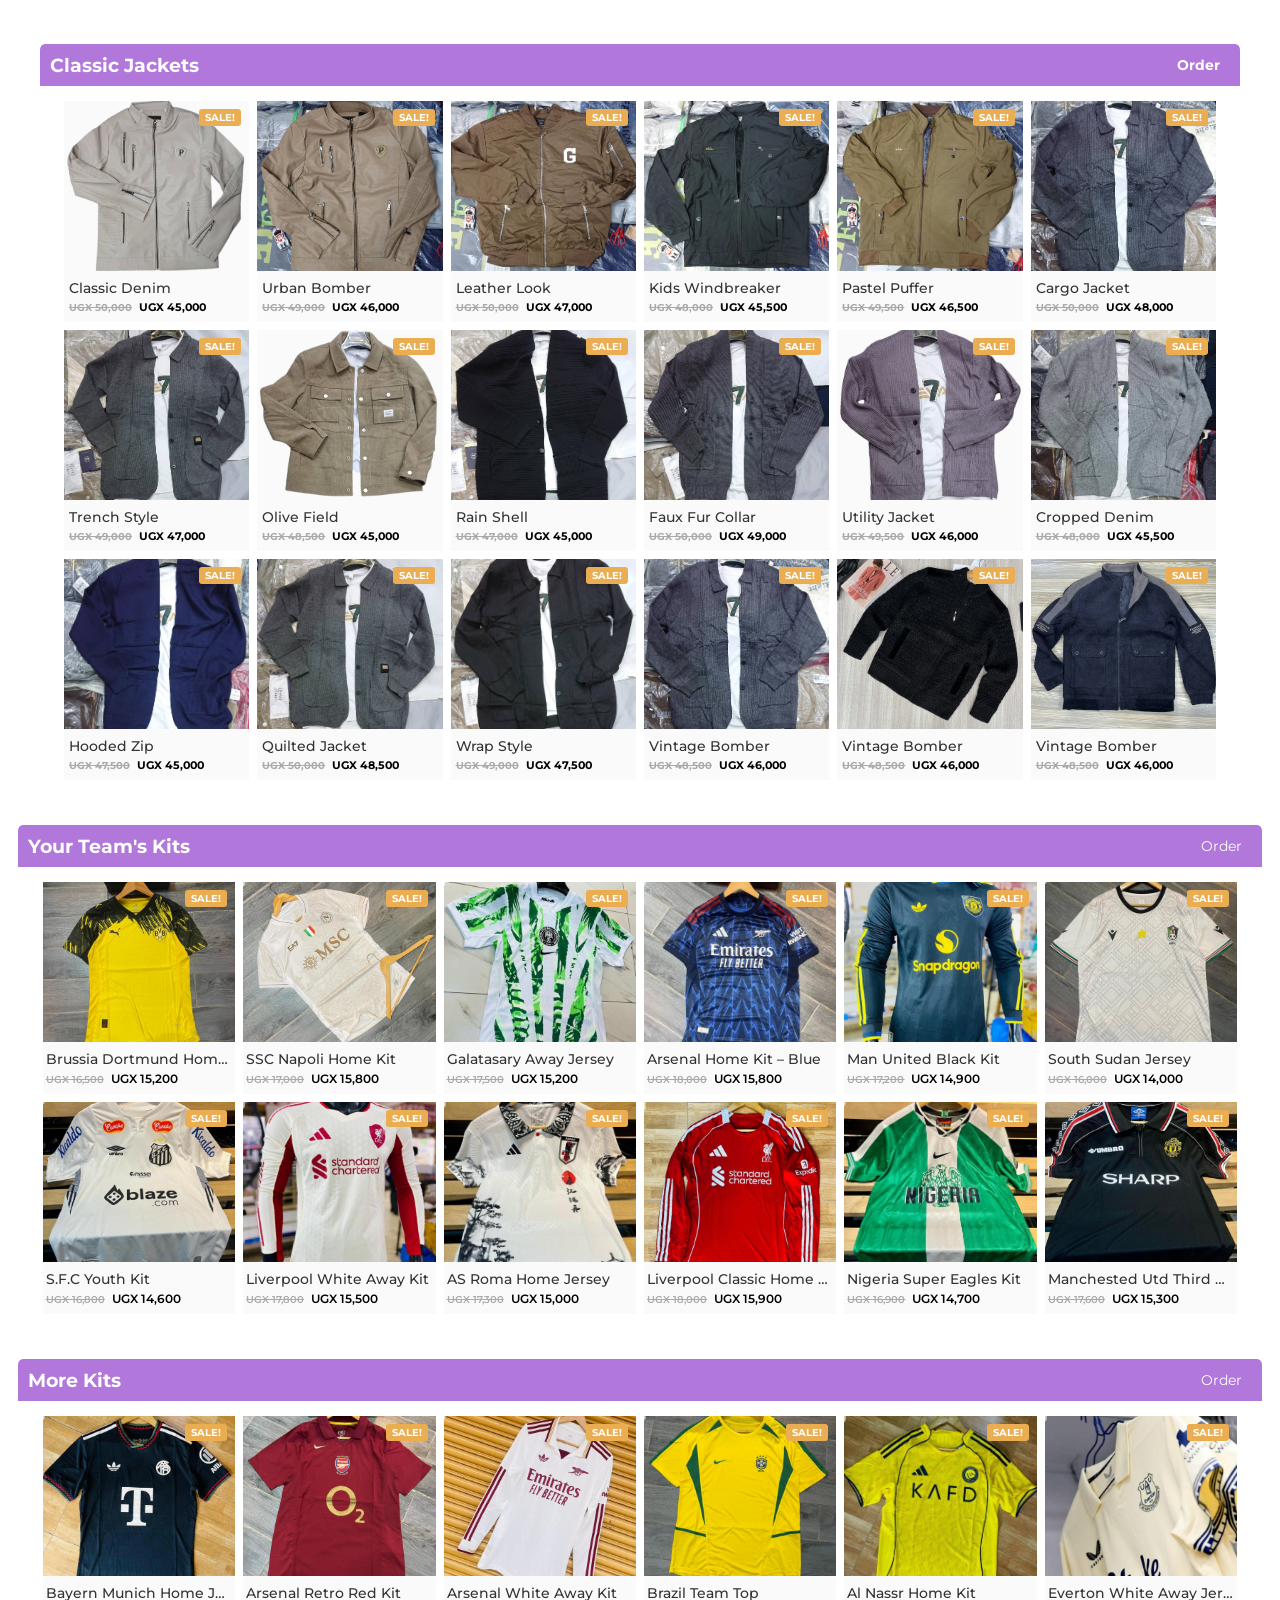
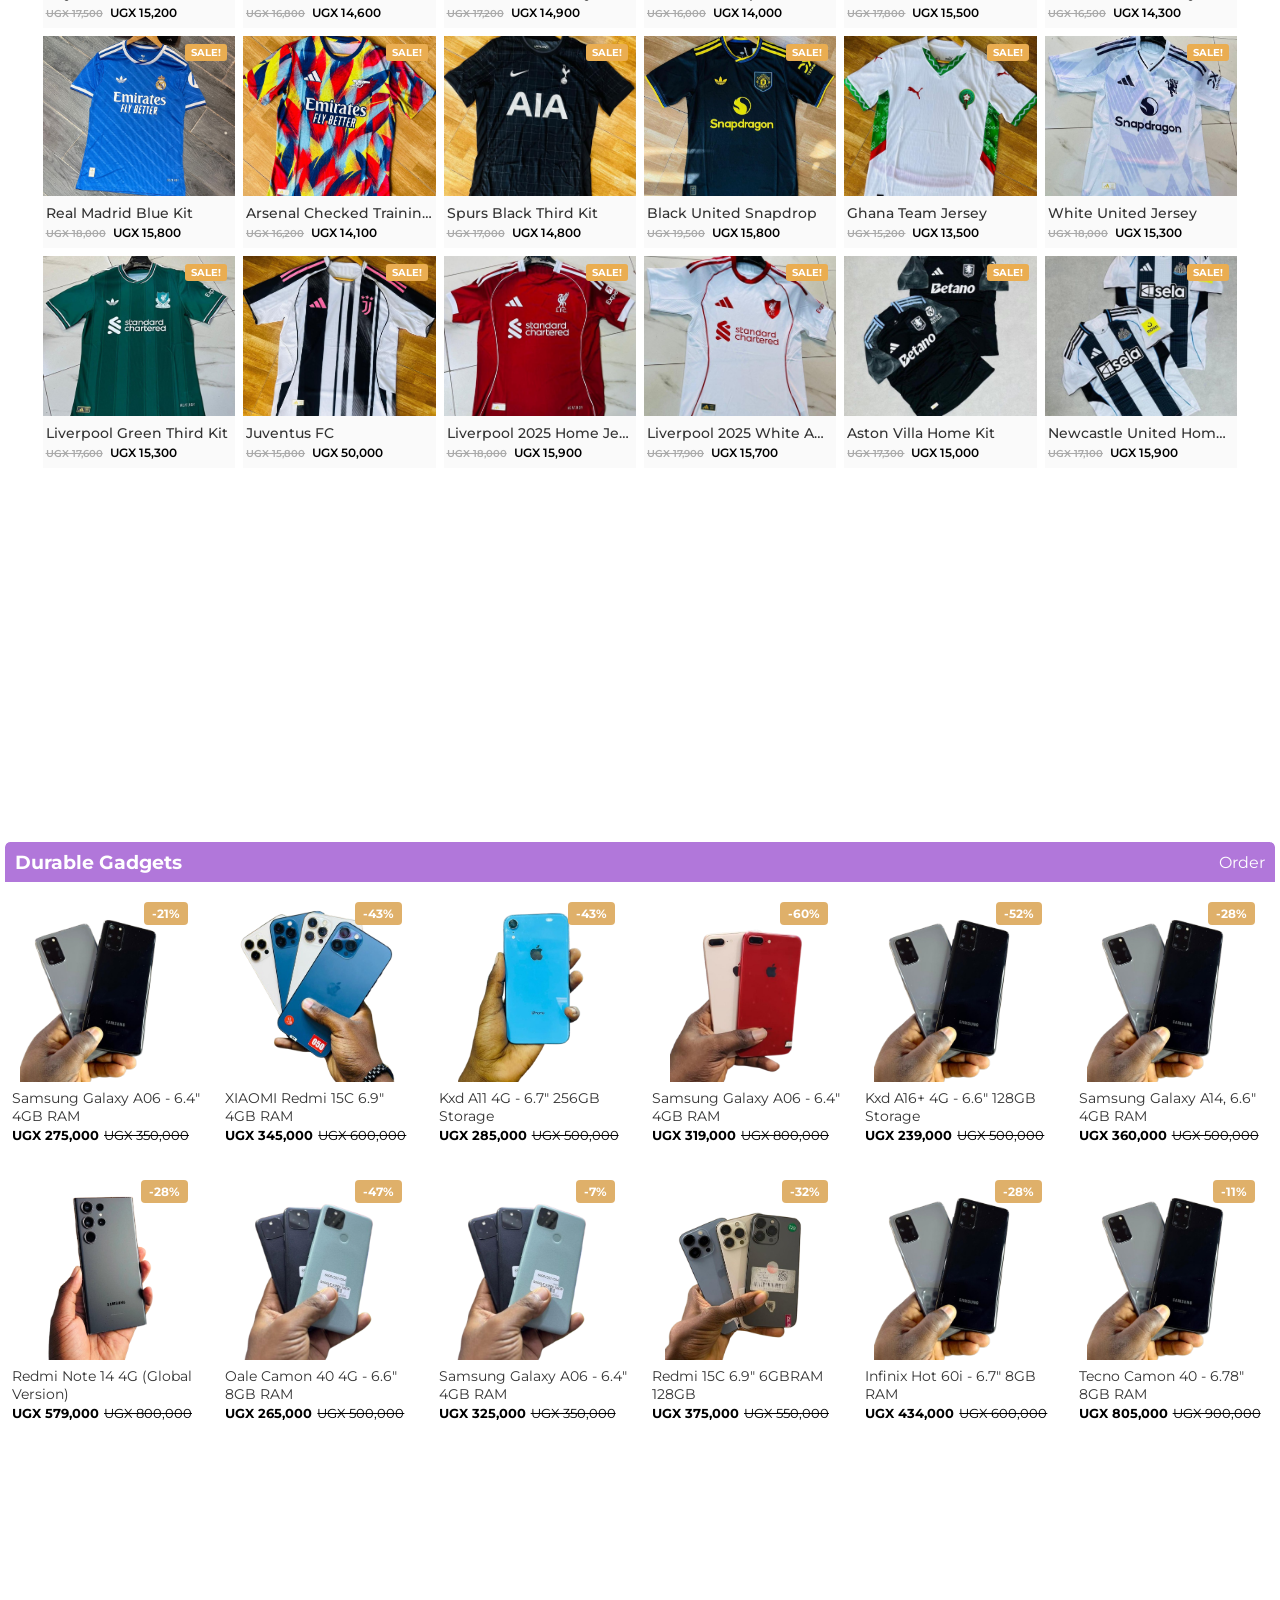
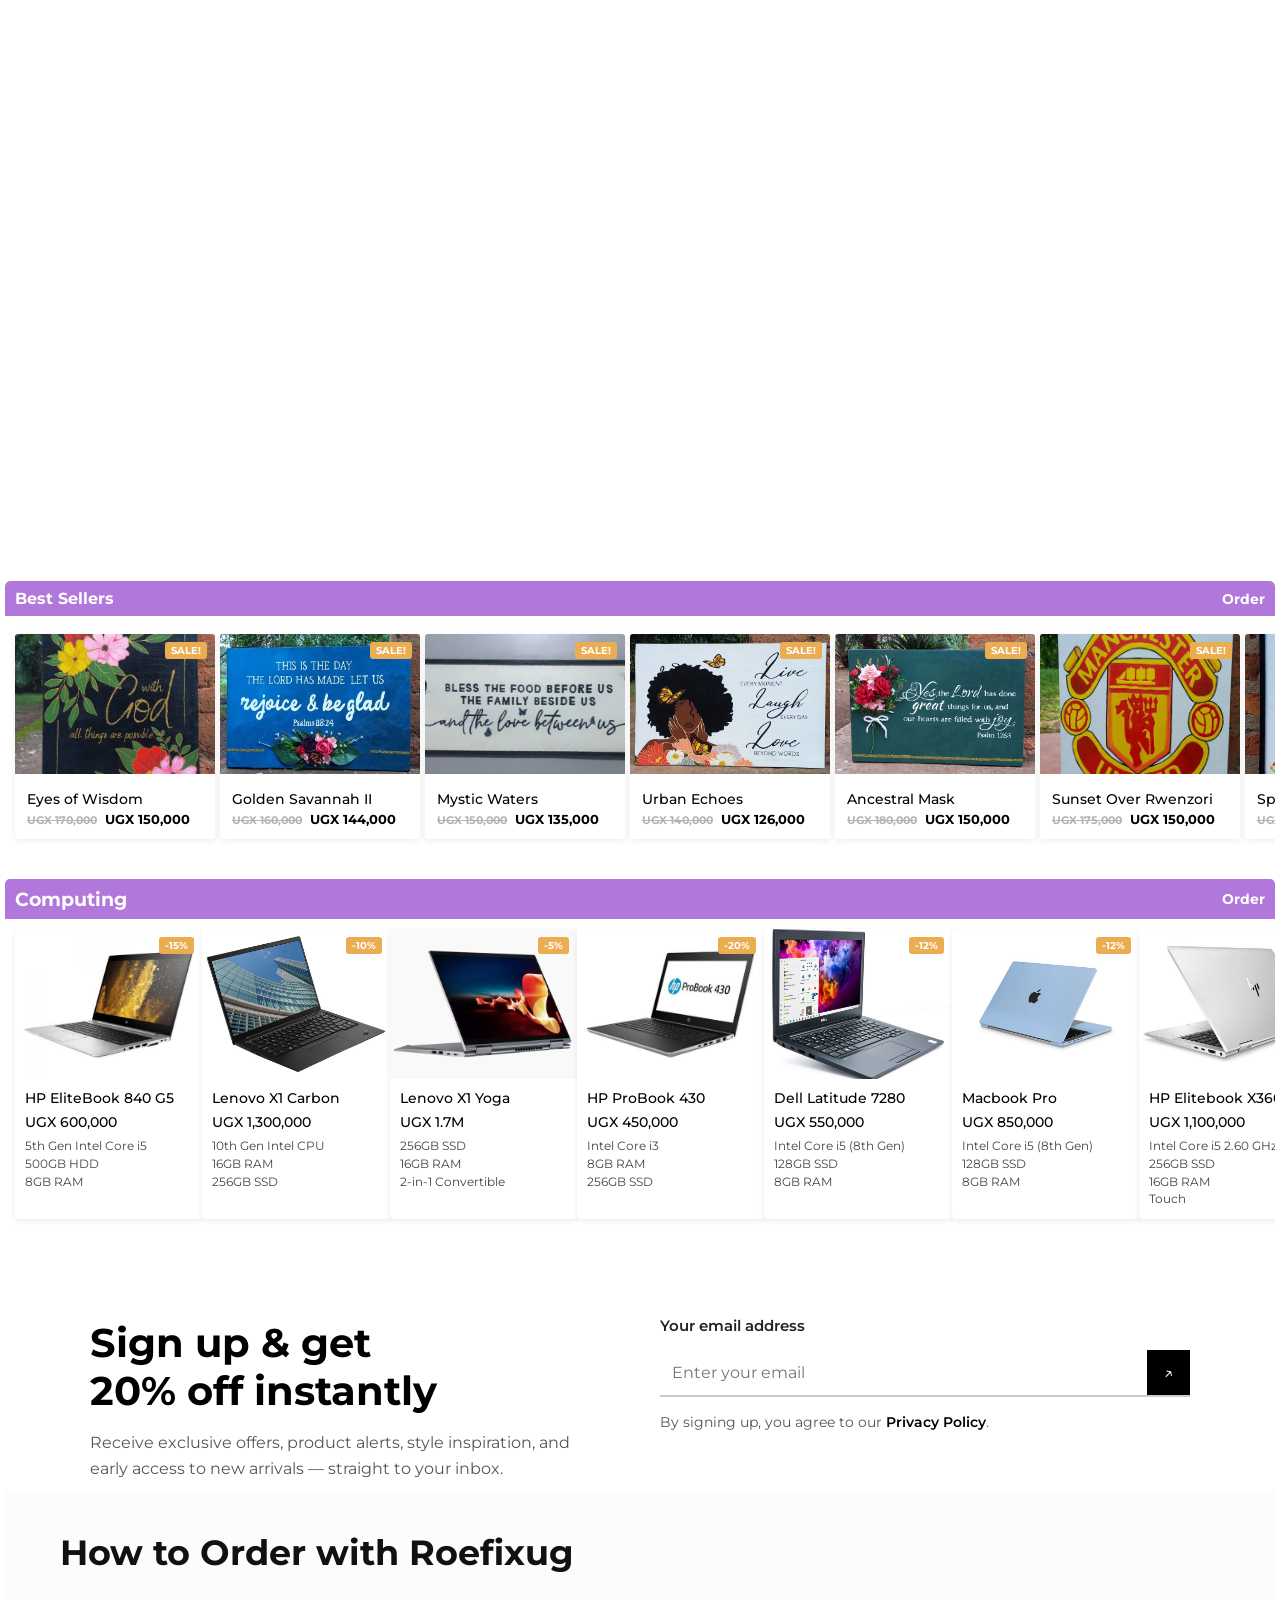
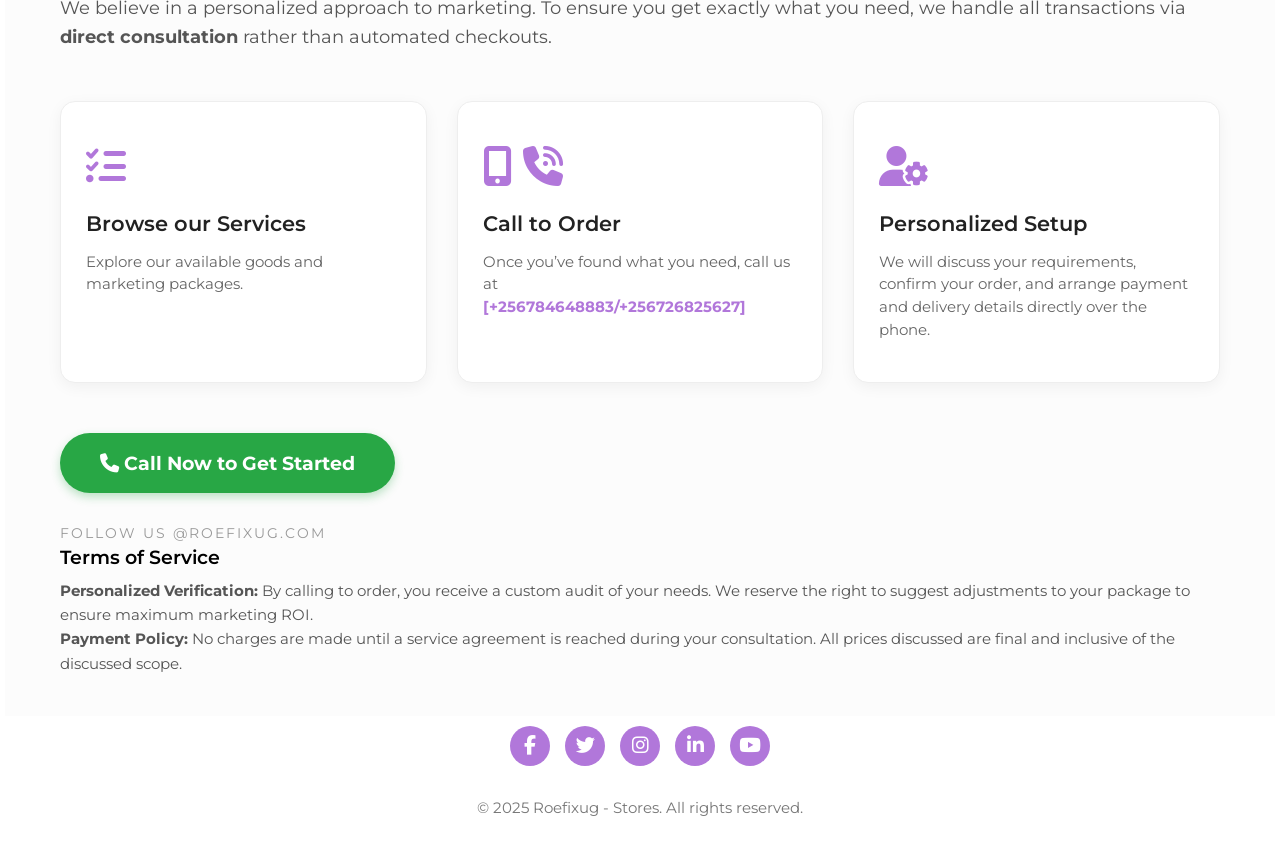
==== commit 05aca817: "Add files via upload" ====
--- a/shop.html
+++ b/shop.html
@@ -3769,7 +3769,7 @@
   }
 
   .jumia-black-friday-banner {
-    min-height: 70vh;
+    min-height: 60vh;
   }
 
   .jumia-logo {
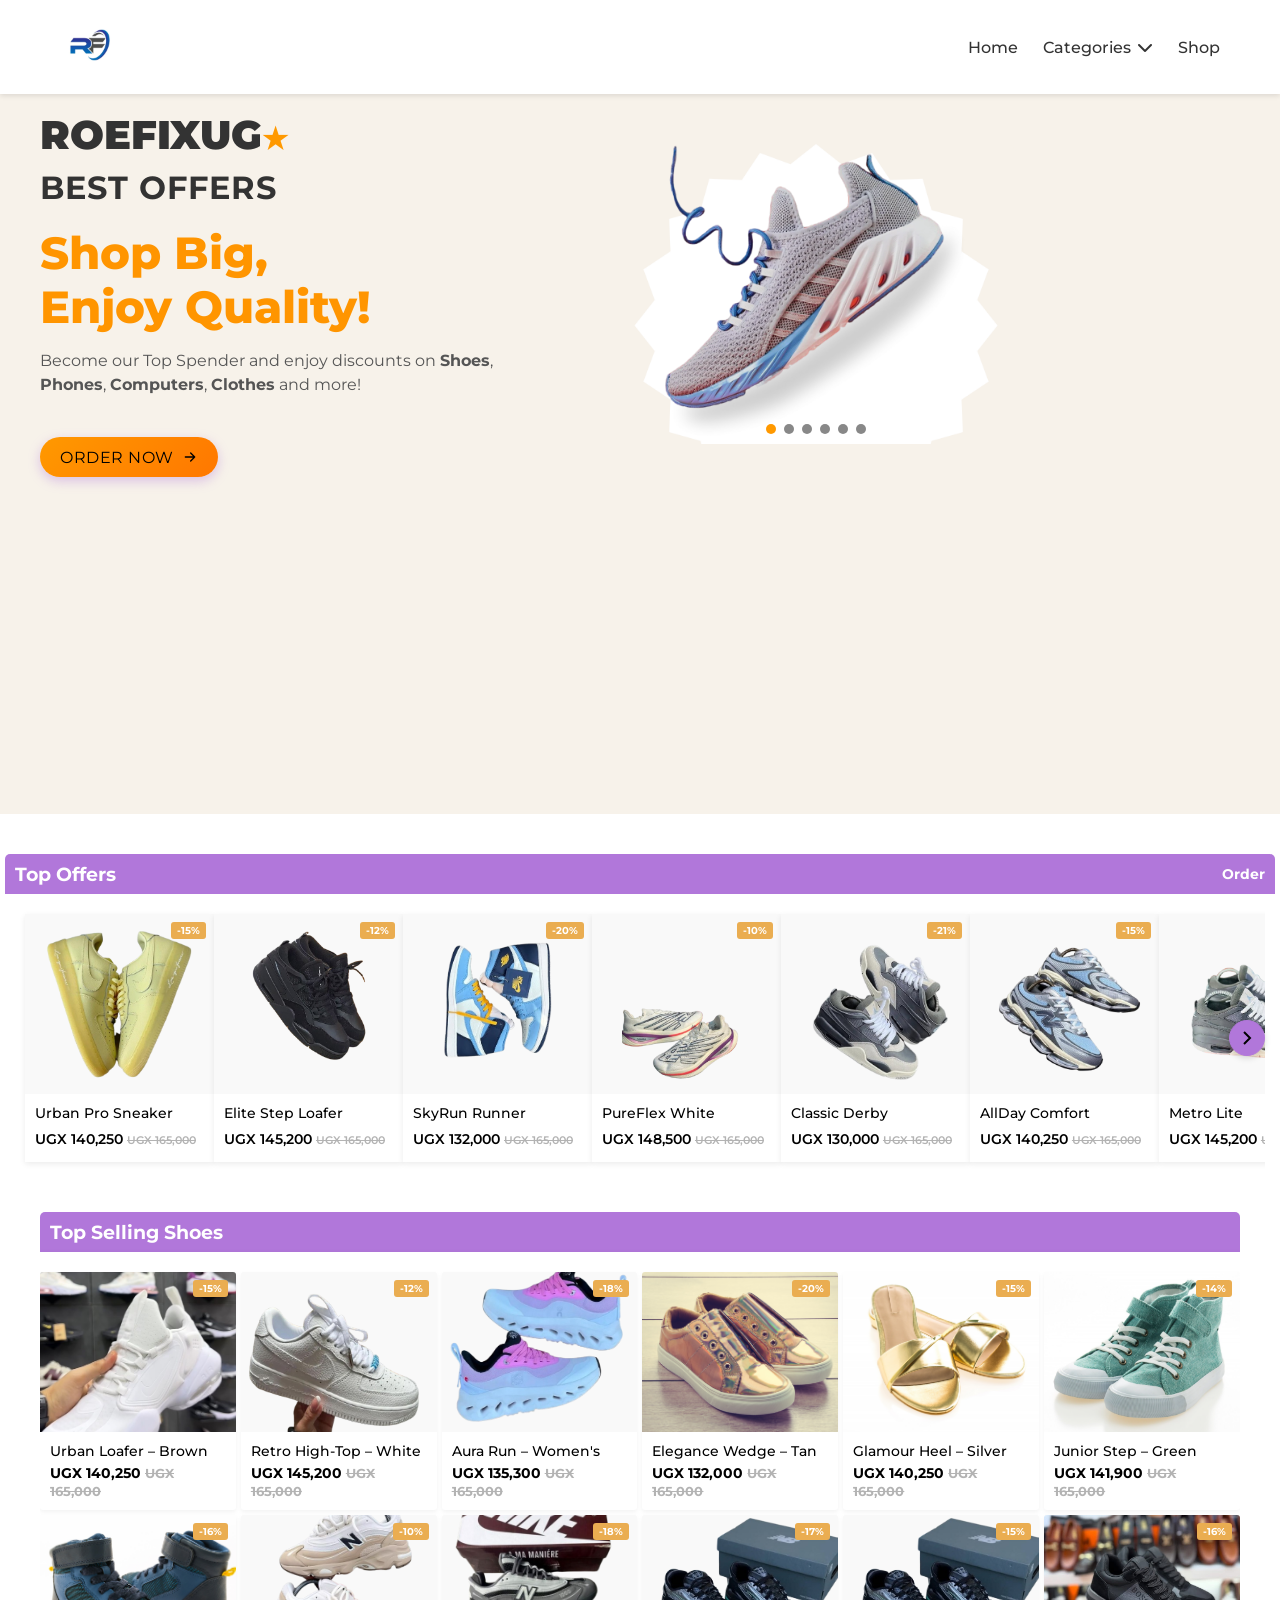
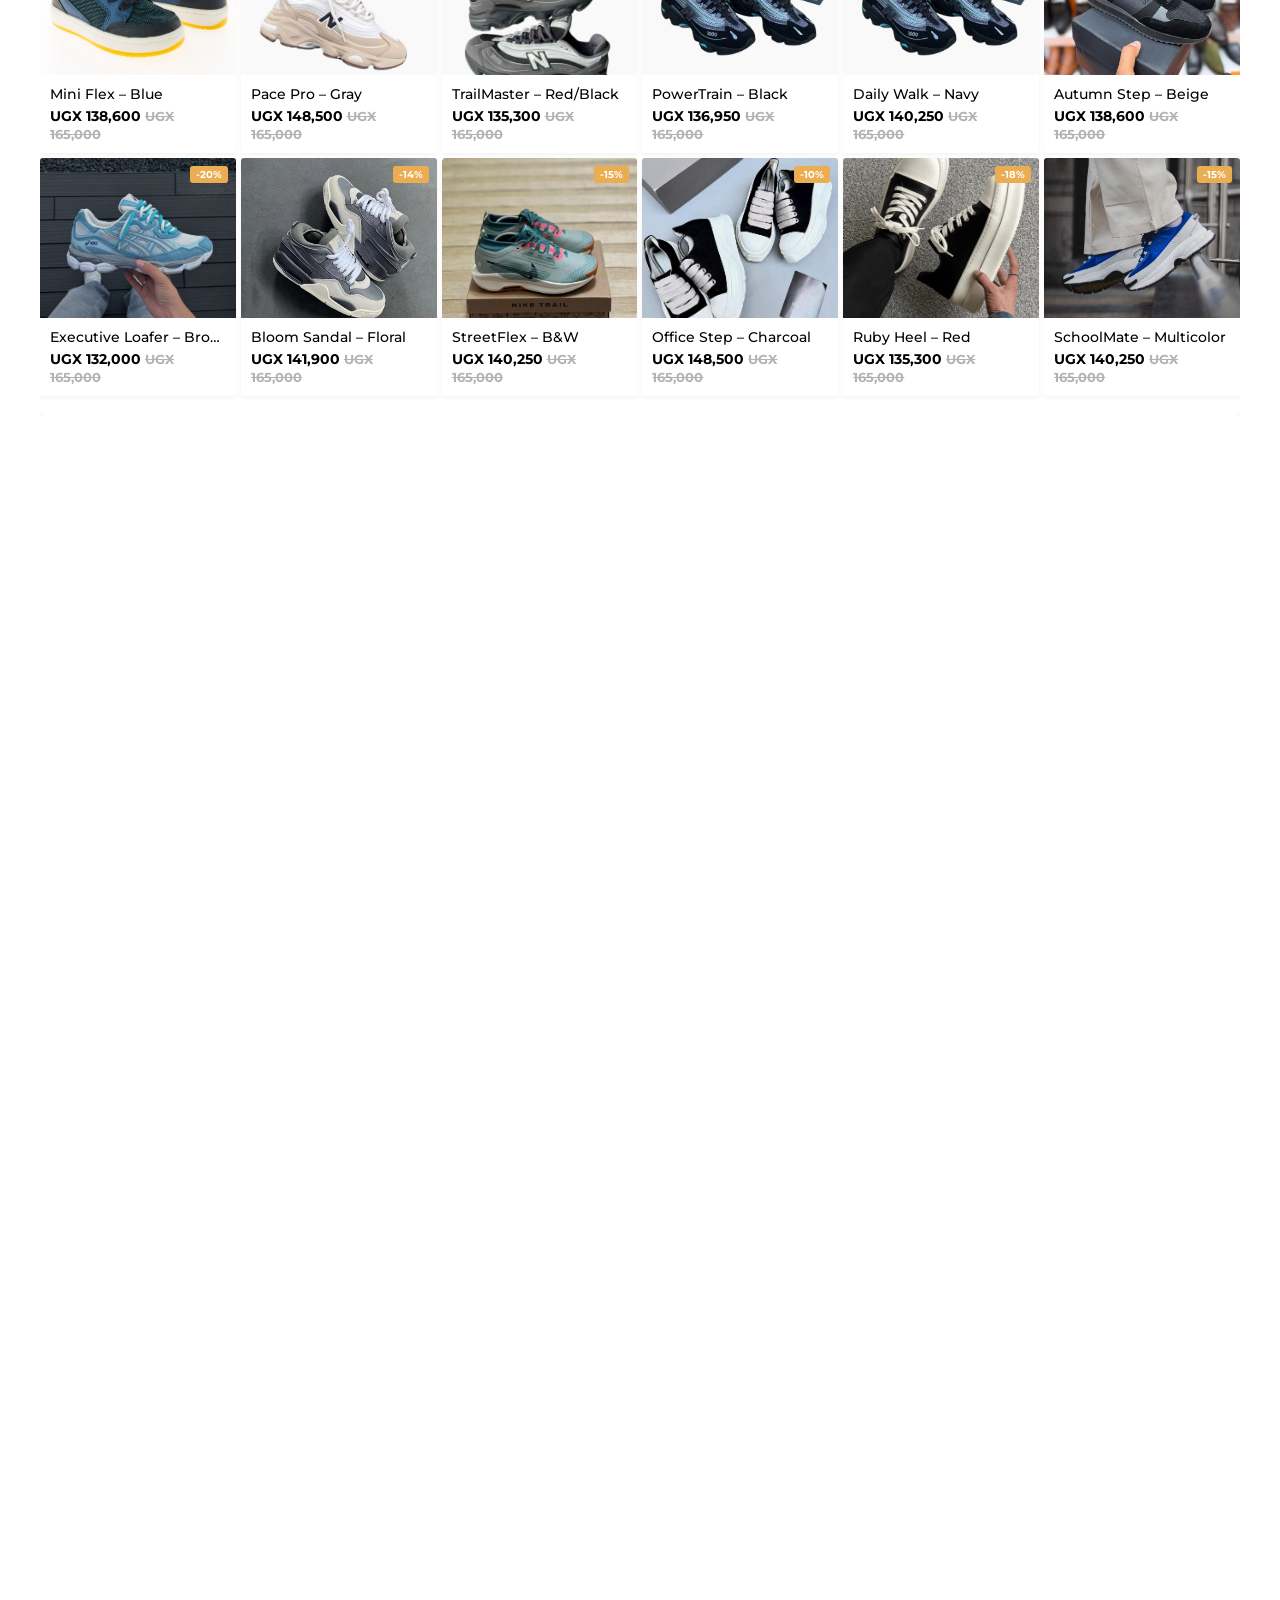
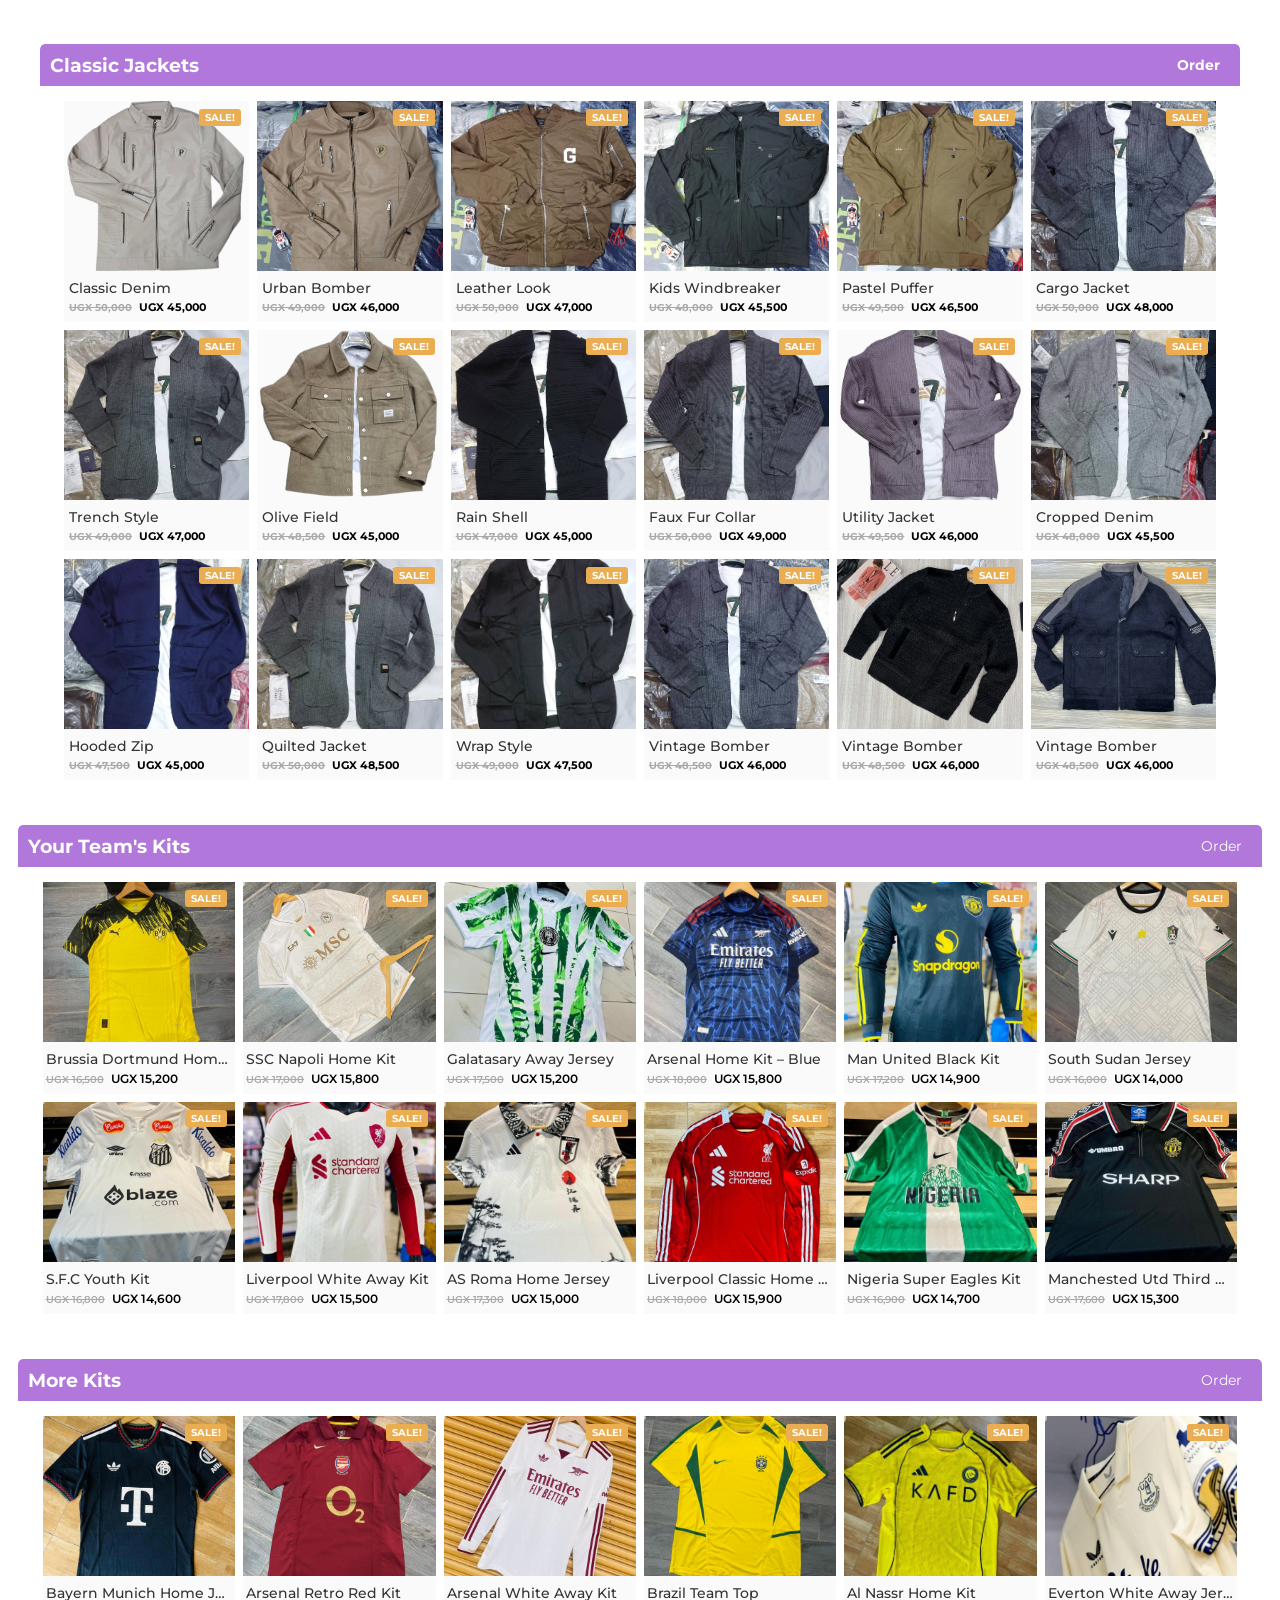
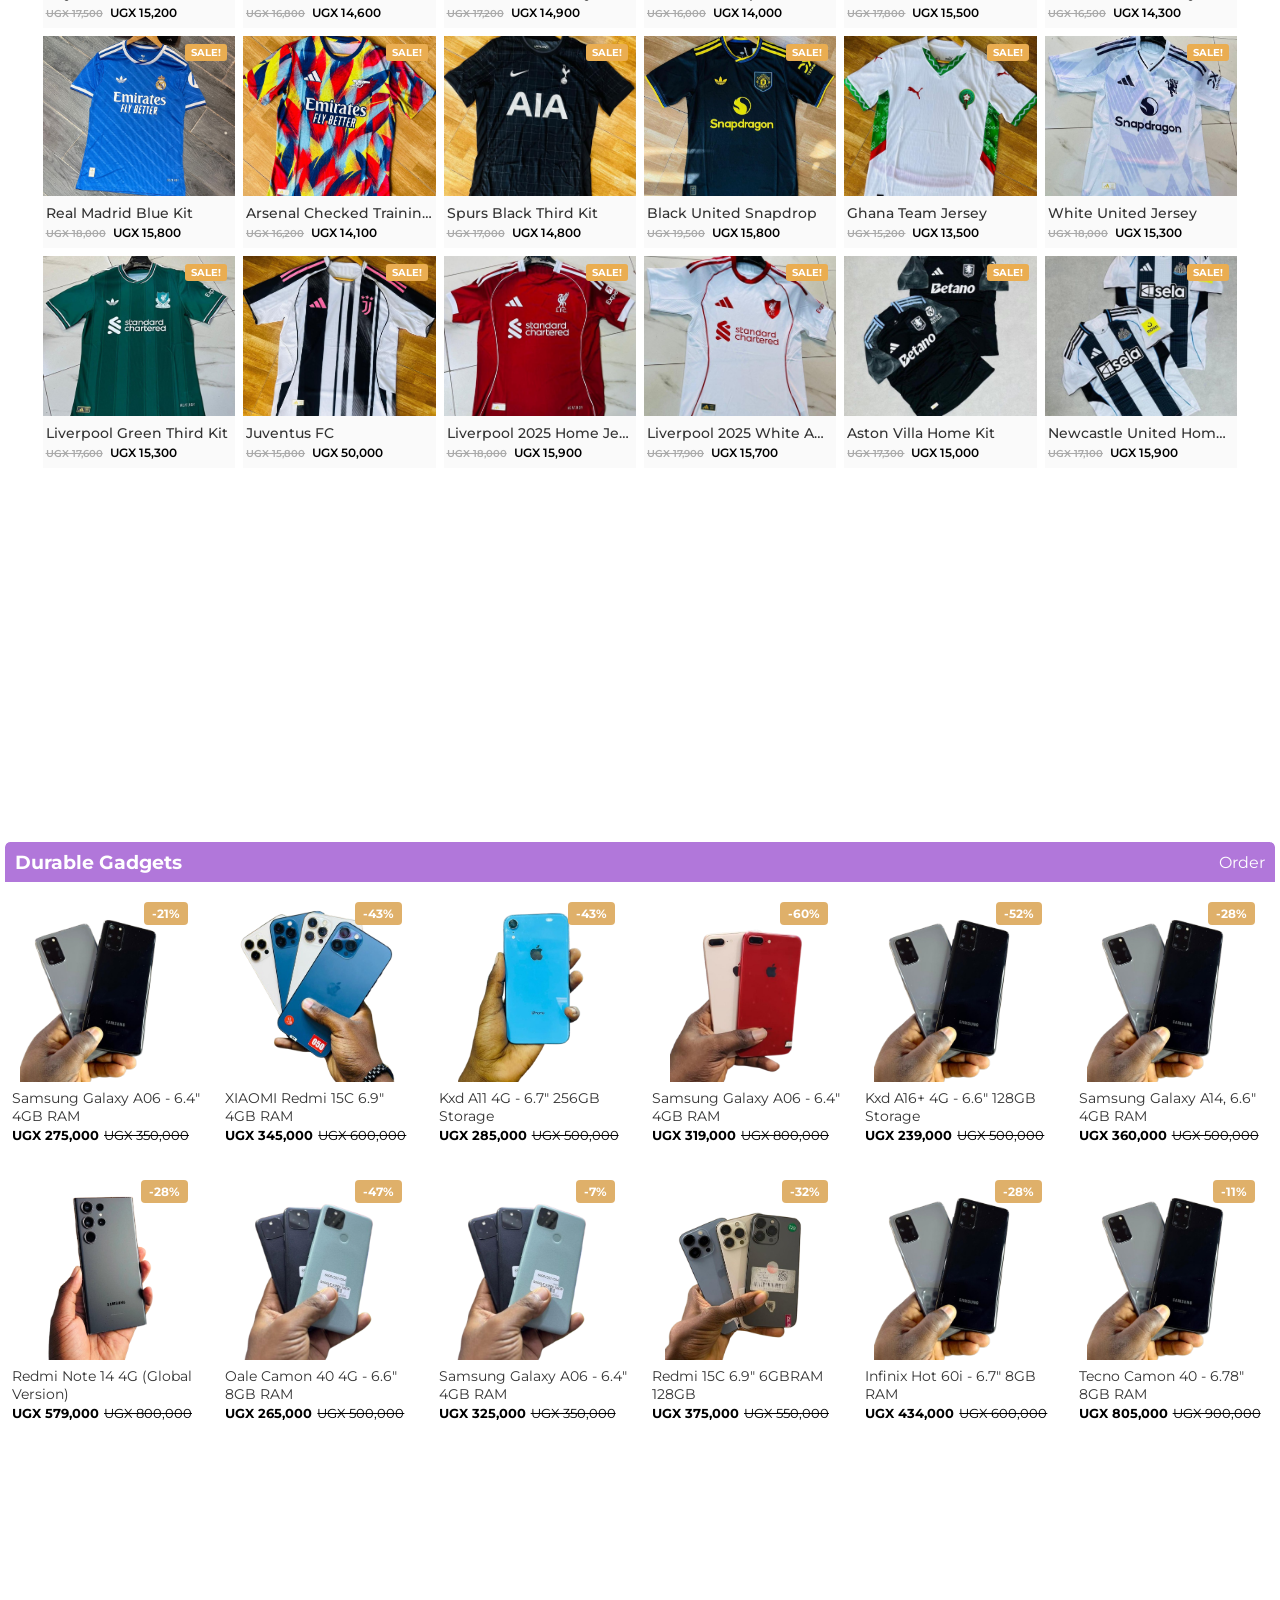
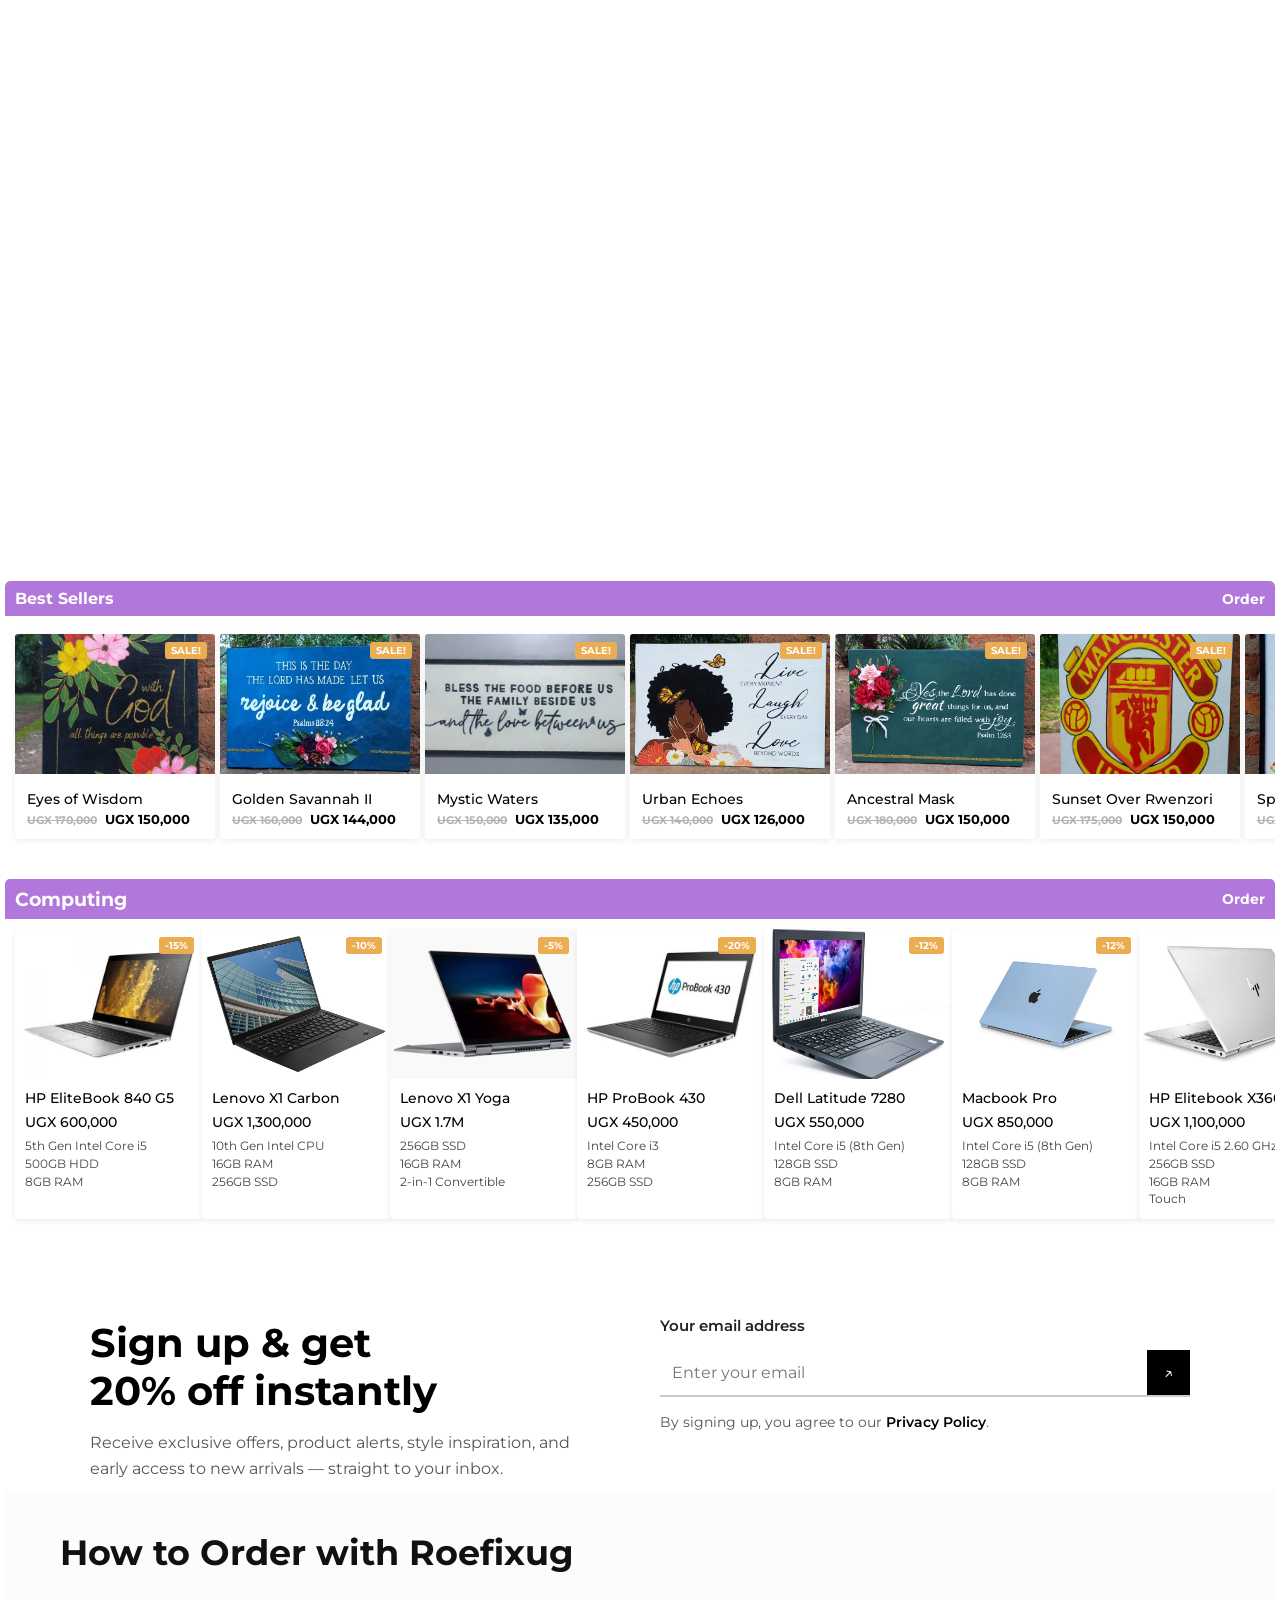
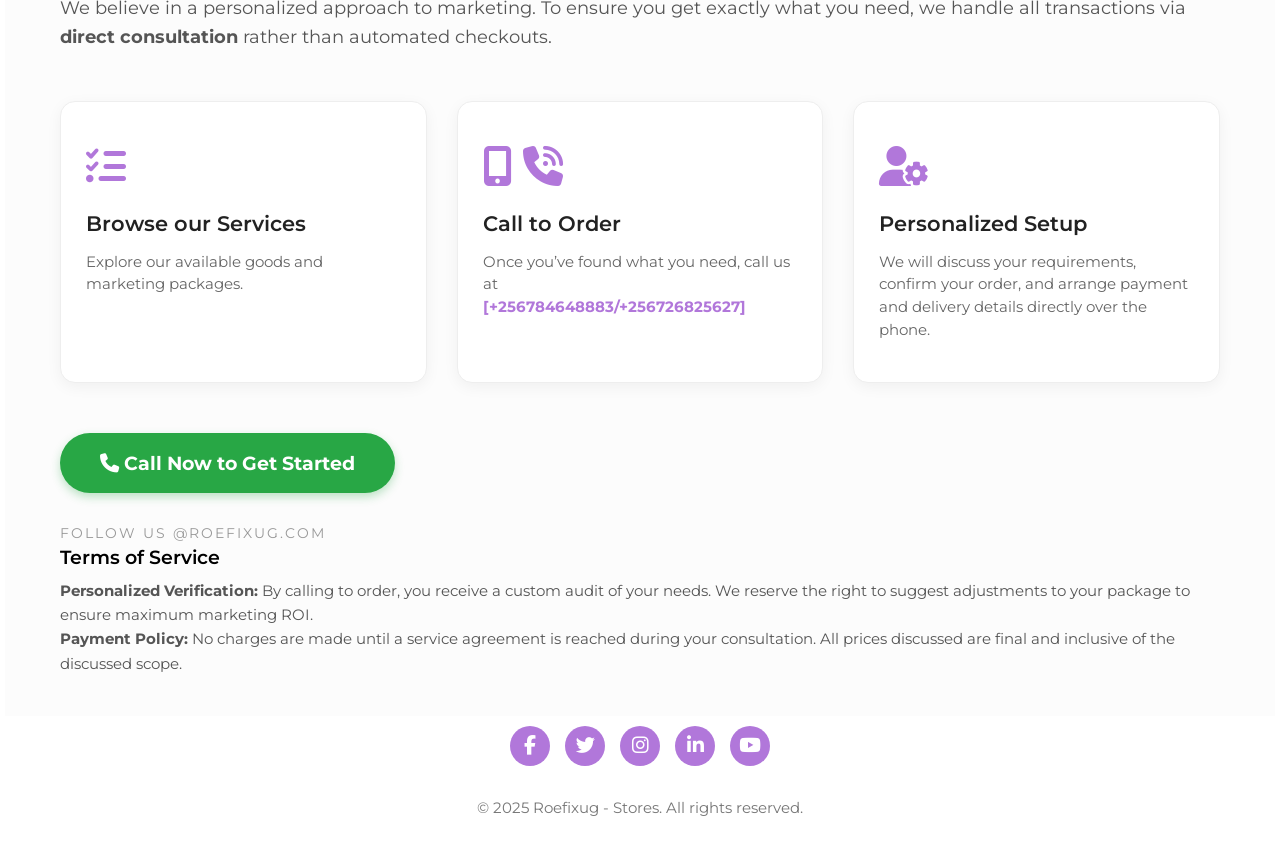
==== commit 470366da: "Add files via upload" ====
--- a/shop.html
+++ b/shop.html
@@ -3699,7 +3699,7 @@
     flex-direction: column;
     height: auto;
     gap: 30px;
-    padding: 30px 15px;
+    padding: 20px 15px;
   }
 
   .banner-left {
@@ -3758,7 +3758,7 @@
 
 @media (max-width: 480px) {
   .banner-right {
-    height: 450px;
+    height: 400px;
   }
 
   .slide {
@@ -4442,17 +4442,17 @@
                 </li>
                 <div class="sub-menu" id="sub-menu">
                     <div class="sub-menu-item" data-category="clothes"><a href="#fc-section"
-                            target="_blank">Clothes</a></div>
-                    <div class="sub-menu-item" data-category="shoes"><a href="#featured-products"
-                            target="_blank">Shoes</a></div>
+                           >Clothes</a></div>
+                    <div class="sub-menu-item" data-category="shoes"><a href="#quality-shoe-section"
+                            >Shoes</a></div>
                     <div class="sub-menu-item" data-category="bags"><a href="#artwork-section"
-                            target="_blank">Art&Craft</a></div>
+                           >Art&Craft</a></div>
                     <div class="sub-menu-item" data-category="bags"><a href="#phone-offers-section"
-                            target="_blank">Phones</a></div>
+                            >Phones</a></div>
                     <div class="sub-menu-item" data-category="bags"><a href="#Art-pieces"
-                            target="_blank">Computers</a></div>
-                    <div class="sub-menu-item" data-category="accessories"><a href="#accessories" target="_blank"
-                            rel="noopener noreferrer">Accessories</a></div>
+                            >Computers</a></div>
+                    <div class="sub-menu-item" data-category="accessories"><a href="#laptop-scrollable-section" 
+                            >Accessories</a></div>
                 </div>
                 <li class="mobile-menu-item"><a href="shop.html">Shop</a></li>
             </ul>
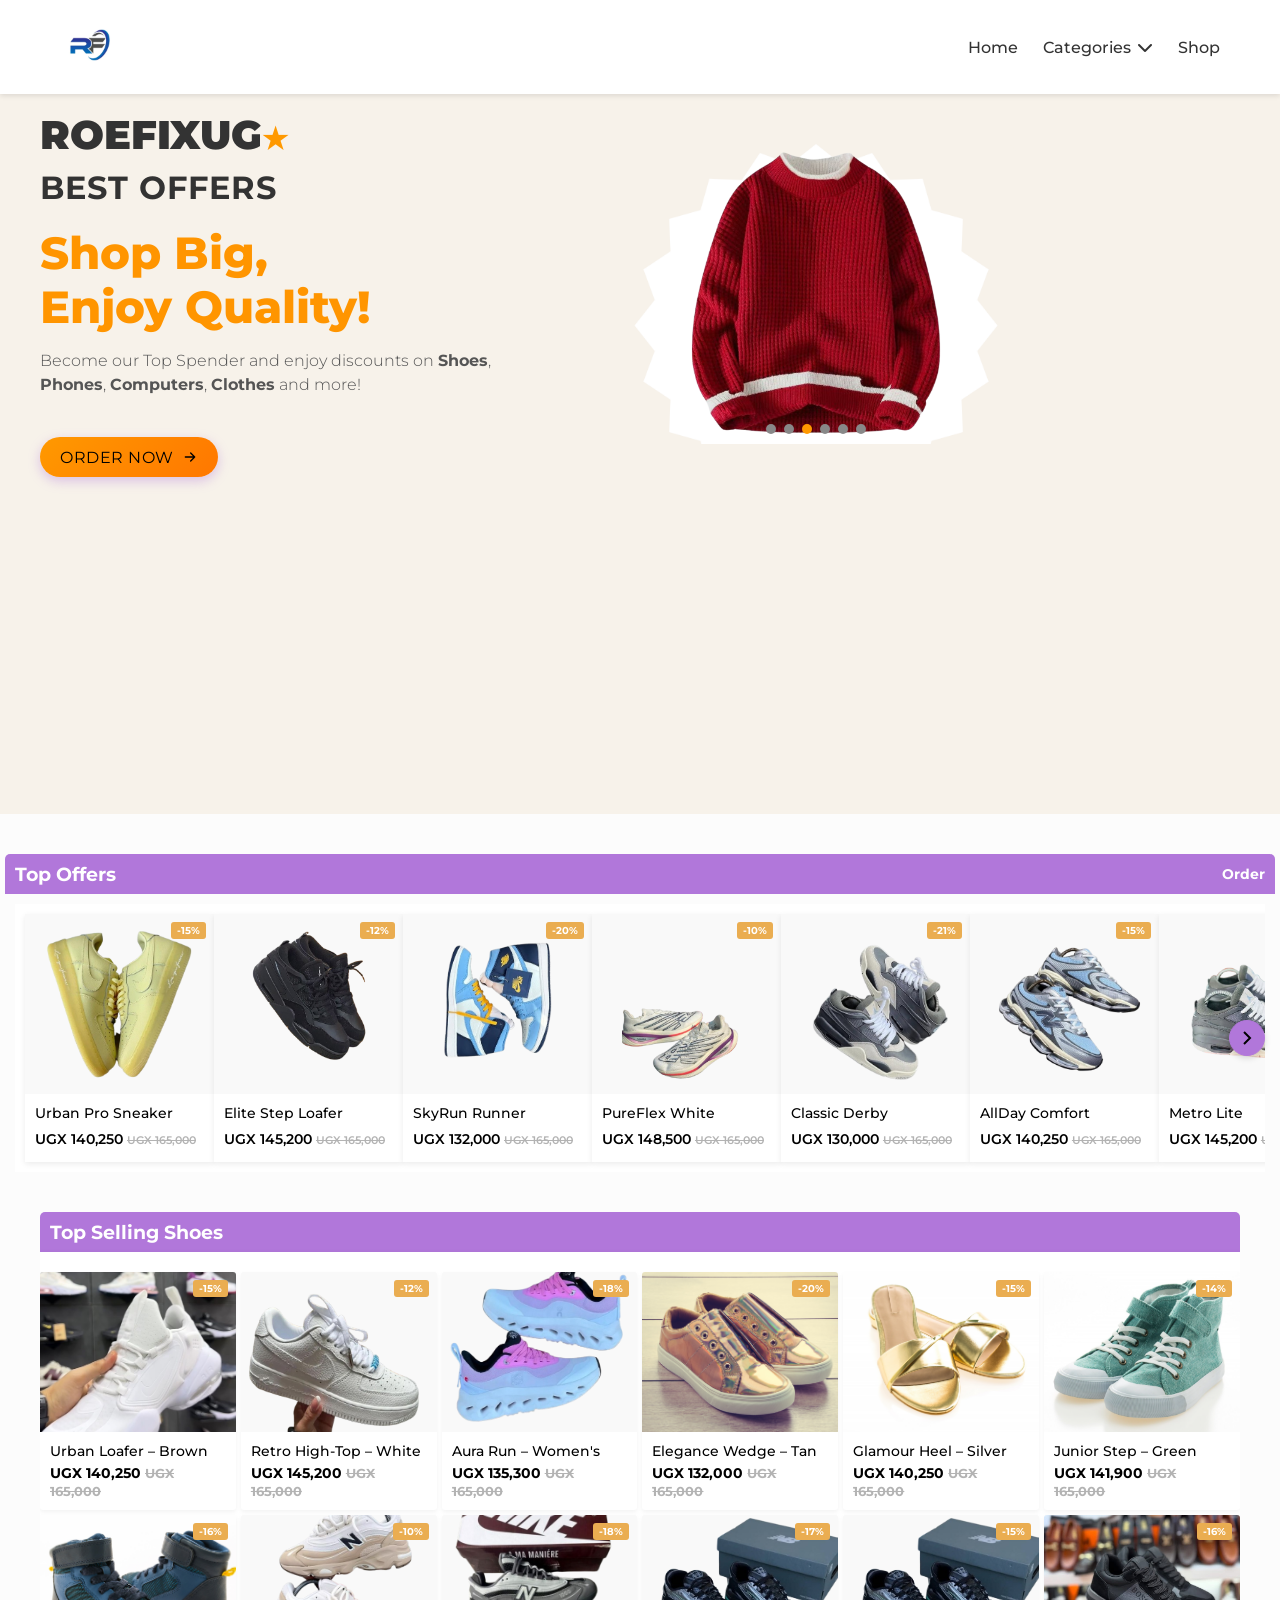
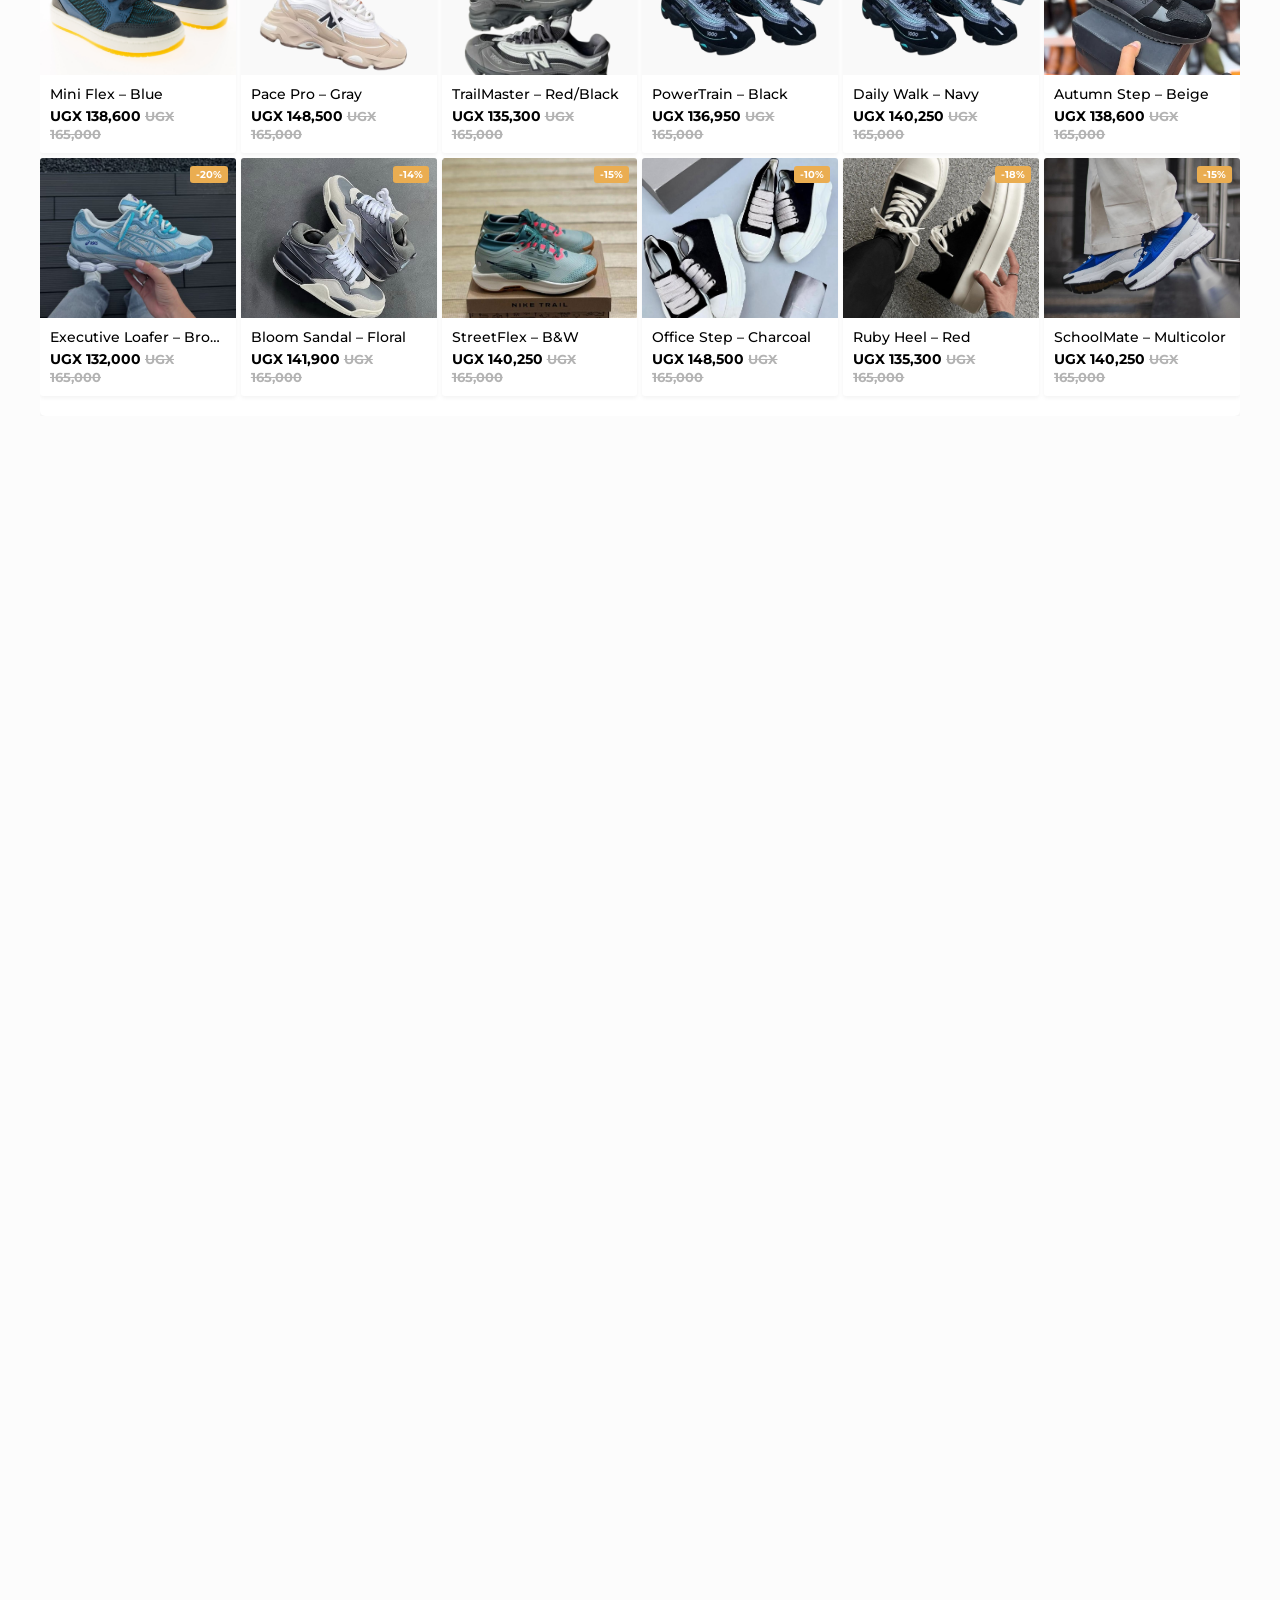
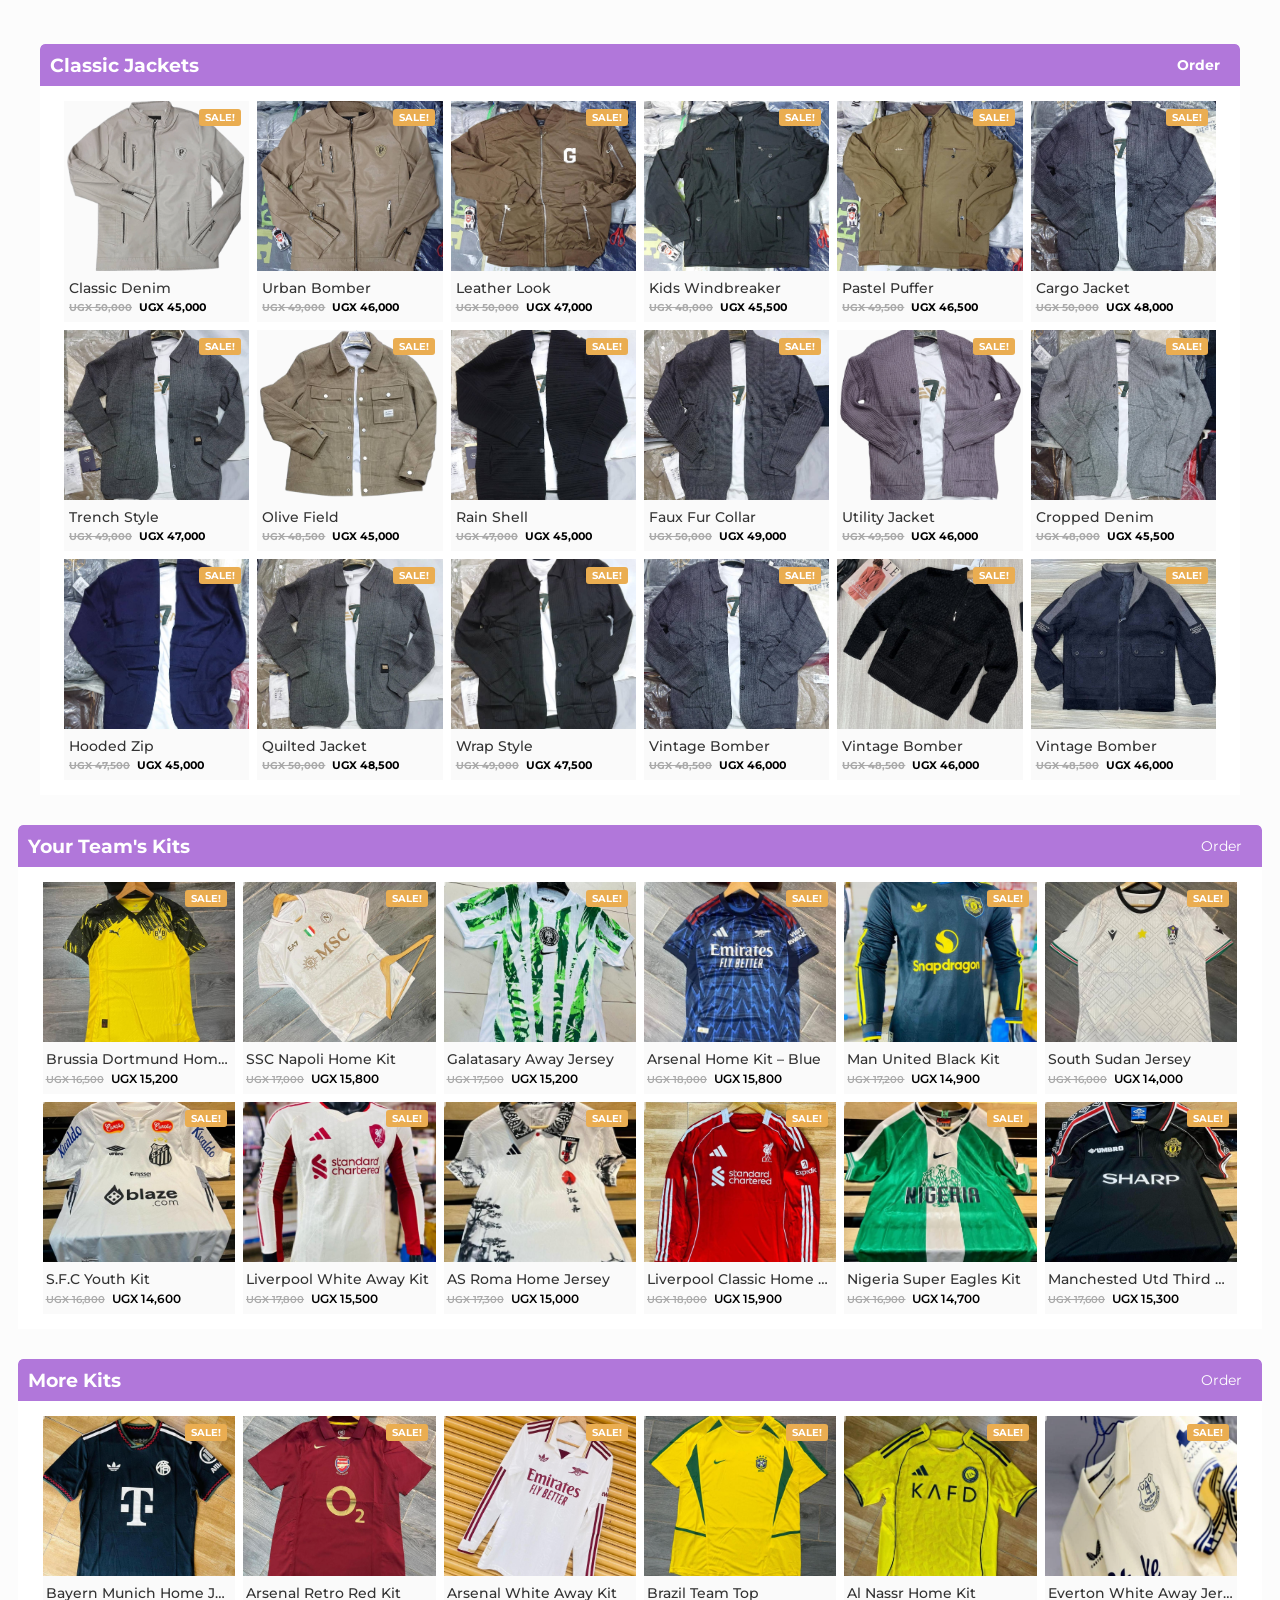
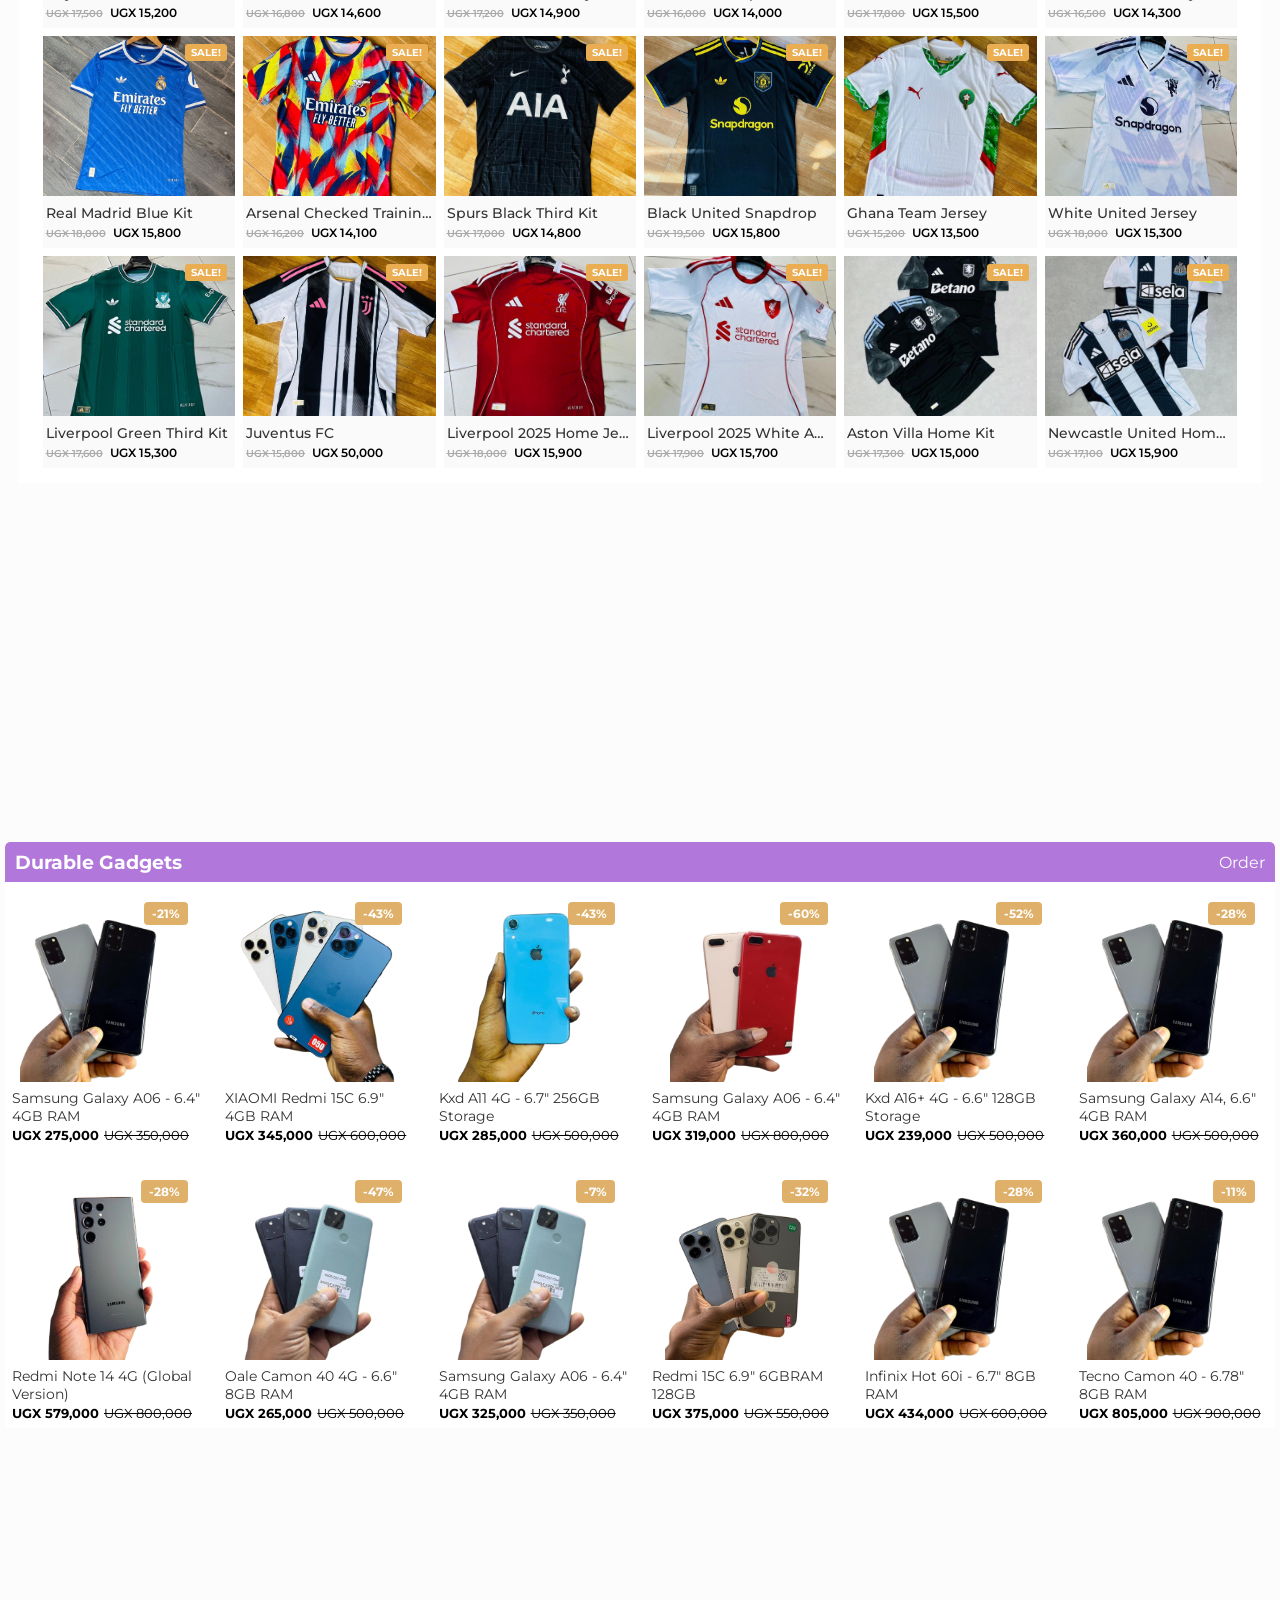
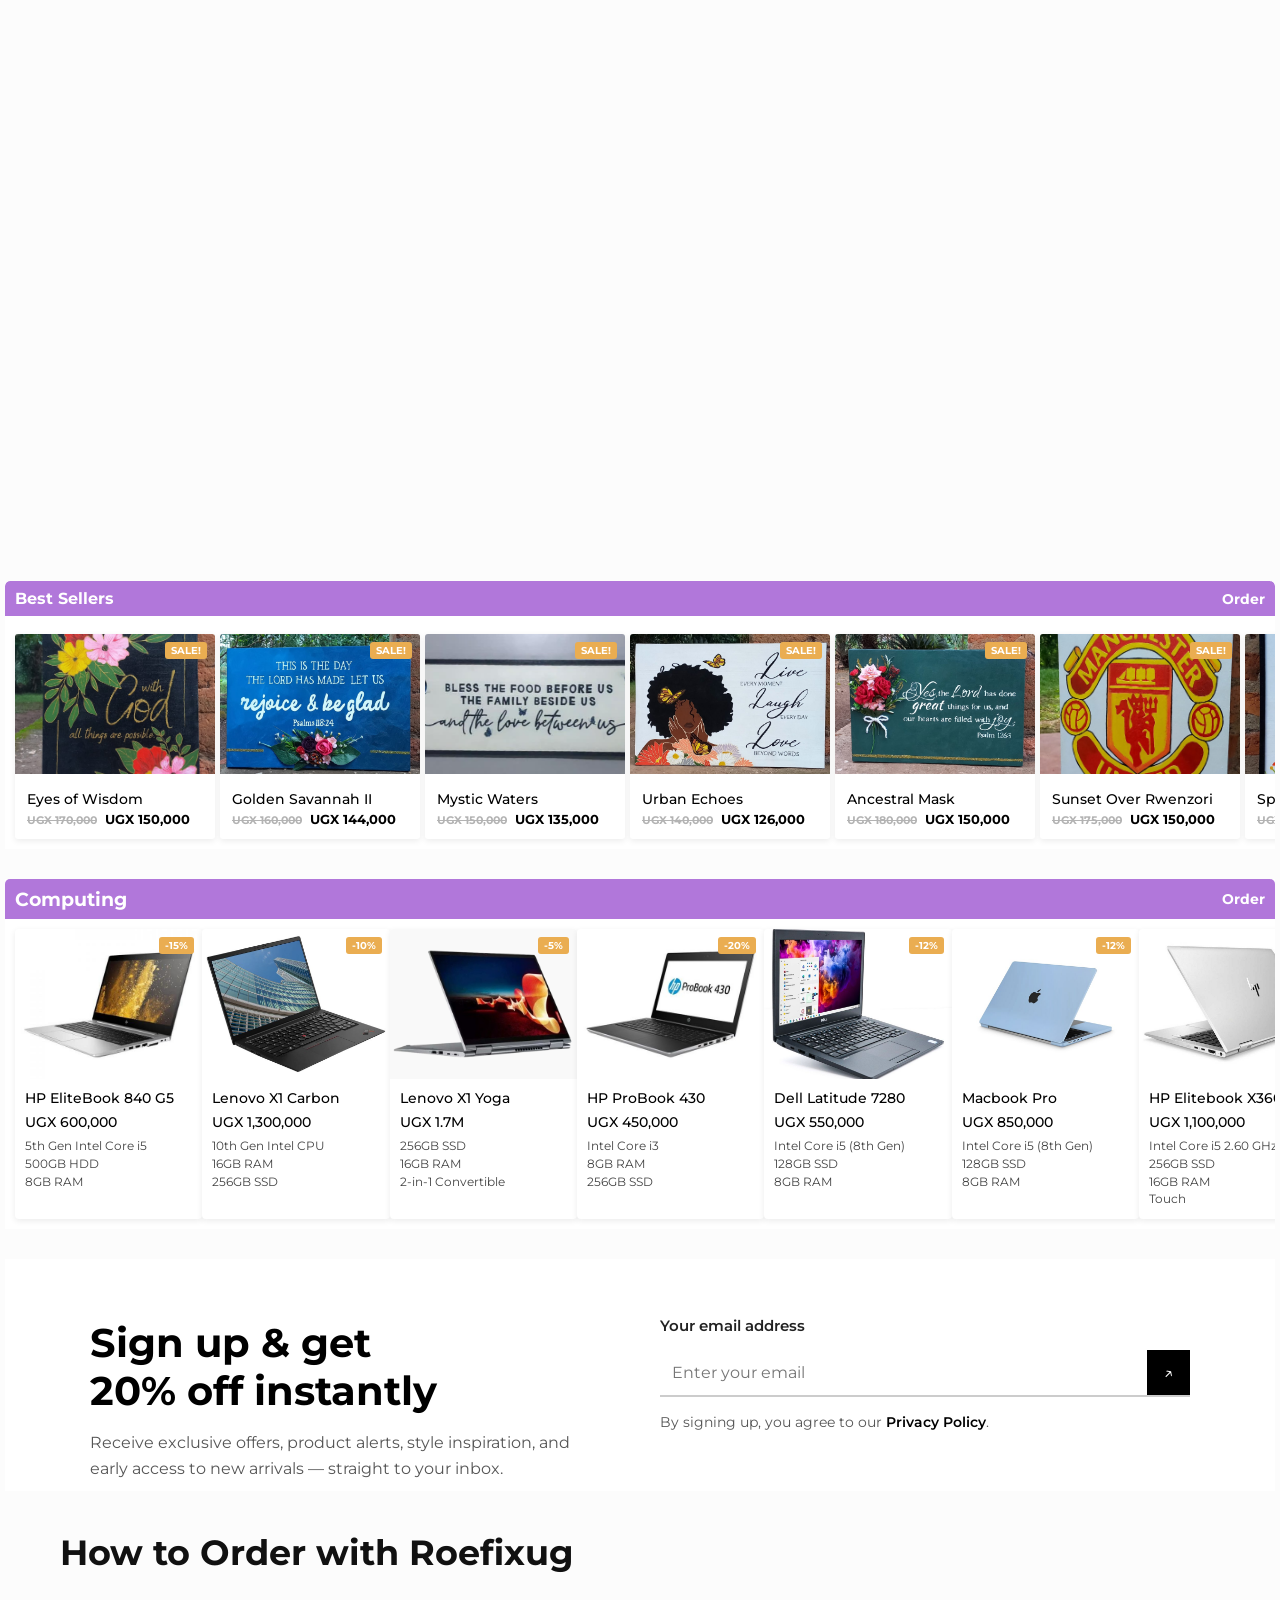
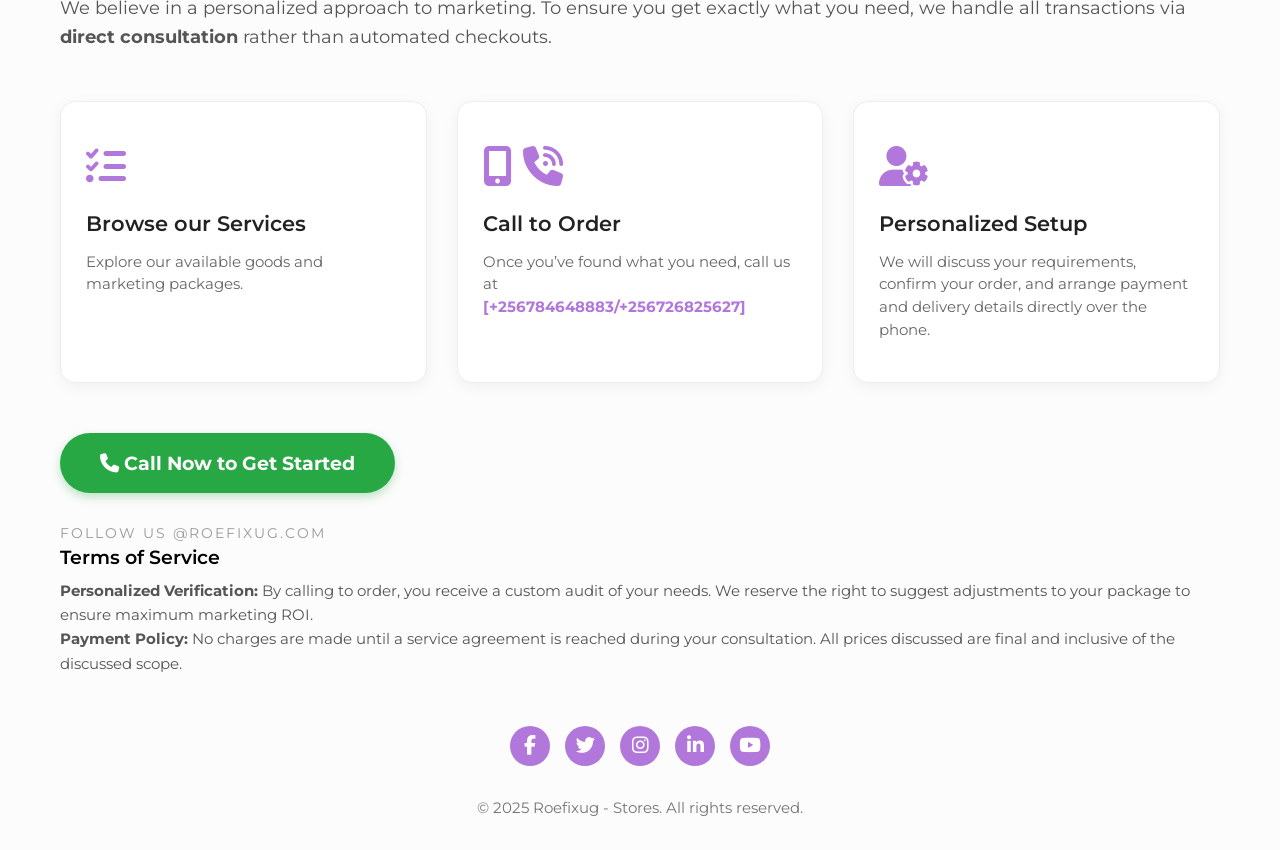
==== commit 749779df: "Add files via upload" ====
--- a/shop.html
+++ b/shop.html
@@ -27,6 +27,7 @@
     <link href="https://fonts.googleapis.com/css2?family=Poppins:wght@300;400;500;600;700&display=swap" rel="stylesheet">
     <link rel="stylesheet" href="https://cdnjs.cloudflare.com/ajax/libs/font-awesome/6.5.0/css/all.min.css" />
     <link rel="stylesheet" href="style.css">
+    <link rel="stylesheet" href="Cssindex.css">
 
     
     <style>
@@ -36,11 +37,15 @@
             box-sizing: border-box;
             font-family: 'Montserrat', sans-serif;
             text-decoration: none;
+        }
             
-        }
+        html {
+        scroll-behavior: smooth;
+        }
+
 
         body {
-             background: #fff;
+             background: #fcfcfc;
 
         }
 
@@ -208,90 +213,97 @@
             color: #333;
         }
 
-        /* ===== MOBILE MENU ===== */
-        .mobile-toggle {
-            display: none;
-            background: none;
-            border: none;
-            font-size: 24px;
-            cursor: pointer;
-            color: #333;
-        }
-
-        .mobile-menu {
-            position: fixed;
-            top: 0;
-            left: -100%;
-            width: 80%;
-            height: 100vh;
-            background: white;
-            box-shadow: 2px 0 10px rgba(0, 0, 0, 0.1);
-            z-index: 1001;
-            transition: left 0.3s ease;
-            overflow-y: auto;
-            padding: 20px;
-        }
-
-        .mobile-menu.active {
-            left: 0;
-        }
-
-        .mobile-menu-header {
-            display: flex;
-            justify-content: space-between;
-            align-items: center;
-            padding-bottom: 20px;
-            border-bottom: 1px solid #eee;
-            margin-bottom: 20px;
-        }
-
-        .close-btn {
-            background: none;
-            border: none;
-            font-size: 24px;
-            cursor: pointer;
-            color: #333;
-        }
-
-        .mobile-menu-list {
-            list-style: none;
-        }
-
-        .mobile-menu-item {
-            padding: 12px 0;
-            border-bottom: 1px solid #f0f0f0;
-            font-size: 16px;
-            color: #333;
-            cursor: pointer;
-            display: flex;
-            justify-content: space-between;
-            align-items: center;
-        }
-
-        .sub-menu {
-            display: none;
-            padding-left: 20px;
-            margin-top: 10px;
-        }
-
-        .sub-menu.active {
-            display: block;
-        }
-
-        .sub-menu-item {
-            padding: 8px 0;
-            color: #555;
-            font-size: 14px;
-            cursor: pointer;
-            display: flex;
-            align-items: center;
-            gap: 8px;
-        }
-
-        .sub-menu-item:hover {
-            color: #ff6b35;
-        }
-
+       /* ===== MOBILE MENU ===== */
+.mobile-toggle {
+  display: none;
+  background: none;
+  border: none;
+  font-size: 24px;
+  cursor: pointer;
+  color: #333;
+}
+
+.mobile-menu {
+  position: fixed;
+  top: 0;
+  left: -100%;
+  width: 80%;
+  height: 100vh;
+  background: white;
+  box-shadow: 2px 0 10px rgba(0, 0, 0, 0.1);
+  z-index: 1001;
+  transition: left 0.3s ease;
+  overflow-y: auto;
+  padding: 20px;
+}
+
+.mobile-menu.active {
+  left: 0;
+}
+
+.mobile-menu-header {
+  display: flex;
+  justify-content: space-between;
+  align-items: center;
+  padding-bottom: 20px;
+  border-bottom: 1px solid #eee;
+  margin-bottom: 20px;
+}
+
+.close-btn {
+  background: none;
+  border: none;
+  font-size: 24px;
+  cursor: pointer;
+  color: #333;
+}
+
+.mobile-menu-list {
+  list-style: none;
+  padding: 0;
+  margin: 0;
+}
+
+.mobile-menu-item {
+  padding: 12px 0;
+  border-bottom: 1px solid #f0f0f0;
+  font-size: 16px;
+  color: #333;
+  display: flex;
+  justify-content: space-between;
+  align-items: center;
+}
+
+.mobile-menu-item a {
+  color: #333;
+  text-decoration: none;
+  width: 100%;
+}
+
+/* Submenu */
+.sub-menu {
+  display: none;
+  padding-left: 20px;
+  margin-top: 10px;
+  margin-bottom: 10px;
+}
+
+.sub-menu.active {
+  display: block;
+}
+
+.sub-menu-item {
+  display: block;
+  padding: 8px 0;
+  color: #555;
+  font-size: 14px;
+  text-decoration: none;
+  border-bottom: 1px solid #f5f5f5;
+}
+
+.sub-menu-item:hover {
+  color: #ff6b35;
+}
         /* ===== PRODUCTS SECTION ===== */
         .products-section {
             padding: 30px 20px;
@@ -4381,7 +4393,7 @@
 <body>
     <header class="header">
         <div class="nav-container">
-            <div class="logo"><img src="Images/Log.png" alt="" width="60px" height="60px"></div>
+            <div class="logo"><img src="Images/Log.png" alt="" width="60" height="60"></div>
     
             <nav class="nav-menu">
                 <a href="index.html" class="nav-link"> Home</a>
@@ -4429,32 +4441,37 @@
         </div>
     
         <!-- MOBILE MENU -->
+        <!-- MOBILE MENU -->
         <div class="mobile-menu" id="mobile-menu">
             <div class="mobile-menu-header">
-                <div class="logo"><img src="Images/Log.png" alt="" width="60px" height="60px"></div>
-                <button class="close-btn" id="close-menu">×</button>
-            </div>
+                <div class="logo">
+                    <img src="Images/Log.png" alt="Roefix Uganda" width="60" height="60">
+                </div>
+                <button class="close-btn" id="close-menu" aria-label="Close menu">×</button>
+            </div>
+        
             <ul class="mobile-menu-list">
-                <li class="mobile-menu-item"><a href="index.html">Home</a></li>
-                <li class="mobile-menu-item" id="mobile-categories">
-                    <span> Categories</span>
+                <li class="mobile-menu-item">
+                    <a href="index.html">Home</a>
+                </li>
+                <li class="mobile-menu-item has-submenu" id="mobile-categories">
+                    <span>Categories</span>
                     <i class="fas fa-chevron-right"></i>
                 </li>
+        
+                <!-- Sub-menu: now uses <a> directly -->
                 <div class="sub-menu" id="sub-menu">
-                    <div class="sub-menu-item" data-category="clothes"><a href="#fc-section"
-                           >Clothes</a></div>
-                    <div class="sub-menu-item" data-category="shoes"><a href="#quality-shoe-section"
-                            >Shoes</a></div>
-                    <div class="sub-menu-item" data-category="bags"><a href="#artwork-section"
-                           >Art&Craft</a></div>
-                    <div class="sub-menu-item" data-category="bags"><a href="#phone-offers-section"
-                            >Phones</a></div>
-                    <div class="sub-menu-item" data-category="bags"><a href="#Art-pieces"
-                            >Computers</a></div>
-                    <div class="sub-menu-item" data-category="accessories"><a href="#laptop-scrollable-section" 
-                            >Accessories</a></div>
-                </div>
-                <li class="mobile-menu-item"><a href="shop.html">Shop</a></li>
+                    <a href="shop.html#fc-section" class="sub-menu-item">Clothes</a>
+                    <a href="shop.html#quality-shoe-section" class="sub-menu-item">Shoes</a>
+                    <a href="shop.html#artwork-section" class="sub-menu-item">Art & Craft</a>
+                    <a href="shop.html#phone-offers-section" class="sub-menu-item">Phones</a>
+                    <a href="shop.html#laptop-scrollable-section" class="sub-menu-item">Computers</a>
+                    <a href="shop.html#accessories-section" class="sub-menu-item">Accessories</a>
+                </div>
+        
+                <li class="mobile-menu-item">
+                    <a href="shop.html">Shop All</a>
+                </li>
             </ul>
         </div>
     </header>
@@ -7407,7 +7424,7 @@
     const slides = document.querySelectorAll('.slide');
     const dots = document.querySelectorAll('.dot');
     let currentIndex = 0;
-    const intervalTime = 5000; // 5 seconds
+    const intervalTime = 2000; // 2 seconds
 
     function updateSlides(index) {
       slides.forEach((slide, i) => slide.classList.toggle('active', i === index));
@@ -7447,7 +7464,7 @@
 
 
 
-    //BACK TO TOP BUTTON
+   
     // Back to Top Button Functionality
     const backToTopButton = document.getElementById('backToTop');
 
@@ -7584,72 +7601,41 @@
             }
         });
 
-        // ===== MOBILE LOGIC =====
+       // ===== MOBILE MENU TOGGLE =====
         const mobileToggle = document.getElementById('mobile-toggle');
         const mobileMenu = document.getElementById('mobile-menu');
         const closeMenu = document.getElementById('close-menu');
         const mobileCategories = document.getElementById('mobile-categories');
         const subMenu = document.getElementById('sub-menu');
-        const subMenuItems = document.querySelectorAll('.sub-menu-item');
-        const productsGrid = document.getElementById('products-grid');
-        const categoryTitle = document.getElementById('category-title');
-
-        mobileToggle.addEventListener('click', () => mobileMenu.classList.add('active'));
-        closeMenu.addEventListener('click', () => mobileMenu.classList.remove('active'));
-
-        mobileCategories.addEventListener('click', () => {
-            subMenu.classList.toggle('active');
-        });
-
-        subMenuItems.forEach(item => {
-            item.addEventListener('click', () => {
-                const cat = item.dataset.category;
-                renderProducts(cat);
+
+        // Open/close main menu
+        if (mobileToggle) {
+            mobileToggle.addEventListener('click', () => {
+                mobileMenu.classList.add('active');
+            });
+        }
+
+        if (closeMenu) {
+            closeMenu.addEventListener('click', () => {
                 mobileMenu.classList.remove('active');
             });
+        }
+
+        // Toggle categories submenu
+        if (mobileCategories) {
+            mobileCategories.addEventListener('click', (e) => {
+                e.stopPropagation(); // Prevents interference
+                subMenu.classList.toggle('active');
+            });
+        }
+
+        // Auto-close mobile menu when any link is clicked
+        document.querySelectorAll('.mobile-menu a').forEach(link => {
+            link.addEventListener('click', () => {
+                mobileMenu.classList.remove('active');
+                subMenu.classList.remove('active'); // Also close submenu
+            });
         });
-
-        function renderProducts(category) {
-            const items = products[category] || [];
-            categoryTitle.textContent = `${category.charAt(0).toUpperCase() + category.slice(1)} Products`;
-            productsGrid.innerHTML = items.map(p => `
-        <div class="product-card">
-          <div class="product-image" style="background-image: url('${p.img}')"></div>
-          <div class="product-info">
-            <div class="product-title">${p.name}</div>
-            <div class="product-price">${p.price}</div>
-          </div>
-        </div>
-      `).join('');
-        }
-
-
-
-
-        // ===== HELPER FUNCTION =====
-        function toKebabCase(str) {
-            return str.toLowerCase().replace(/\s+/g, '-').replace(/[^a-z0-9-]/g, '');
-        }
-
-        // ===== UPDATED renderCategoryContent =====
-        function renderCategoryContent(categoryKey) {
-            const data = categoryData[categoryKey];
-            if (!data) return;
-
-            const items1HTML = data.items1
-                .map(item => `<a href="shop.html#${toKebabCase(item)}">${item}</a>`)
-                .join('');
-
-            const items2HTML = data.items2
-                .map(item => `<a href="shop.html#${toKebabCase(item)}">${item}</a>`)
-                .join('');
-
-            col1.innerHTML = `<h4>${data.title1}</h4>${items1HTML}`;
-            col2.innerHTML = `<h4>${data.title2}</h4>${items2HTML}`;
-        }
-
-
-
 
 
         // Optional: Trigger animations on scroll (if you want it to animate when scrolled into view)
--- a/style.css
+++ b/style.css
@@ -11,12 +11,12 @@
     margin: 0 auto;
     display: flex;
     align-items: center;
-    gap: 60px;
+    gap: 50px;
 }
 
 .hero-text {
     flex: 1;
-    max-width: 500px;
+    max-width: 600px;
 }
 
 .tag {
@@ -26,7 +26,7 @@
     font-size: 12px;
     font-weight: 600;
     text-transform: uppercase;
-    margin-bottom: 10px;
+    margin-bottom: 5px;
     border: 1px solid #eee;
 }
 
@@ -36,7 +36,7 @@
     font-style: italic;
     line-height: 1;
     color: #000;
-    margin-bottom: 20px;
+    margin-bottom: 10px;
 }
 
 .headline span {
@@ -46,7 +46,8 @@
 .subtext {
     font-size: 16px;
     color: #555;
-    margin-bottom: 24px;
+    margin-bottom: 14px;
+    font-weight:300
 }
 
 .price-action {
@@ -57,7 +58,7 @@
 }
 
 .special-price {
-    font-size: 14px;
+    font-size: 25px;
     color: #333;
     display: flex;
     align-items: center;
@@ -65,7 +66,7 @@
 }
 
 .price {
-    font-size: 32px;
+    font-size: 2rem;
     font-weight: 800;
     color: #ff4444;
 }
--- a/Cssindex.css
+++ b/Cssindex.css
@@ -0,0 +1,4396 @@
+      * {
+          margin: 0;
+          padding: 0;
+          box-sizing: border-box;
+          font-family: 'Montserrat', sans-serif;
+          text-decoration: none;
+      }
+
+      html {
+          scroll-behavior: smooth;
+      }
+
+
+      body {
+          background: #fcfcfc;
+
+      }
+
+      a {
+          color: black;
+      }
+
+      a:hover {
+          color: orange;
+      }
+
+      main {
+          padding: 10px 5px;
+      }
+
+      .header {
+          background: white;
+          box-shadow: 0 2px 5px rgba(0, 0, 0, 0.1);
+          position: relative;
+          z-index: 1000;
+      }
+
+      .nav-container {
+          max-width: 1200px;
+          margin: 0 auto;
+          display: flex;
+          justify-content: space-between;
+          align-items: center;
+          padding: 15px 20px;
+      }
+
+      .logoo {
+          width: 40px;
+          height: 40px;
+          background: #000;
+          color: white;
+          display: flex;
+          align-items: center;
+          justify-content: center;
+          font-weight: bold;
+          font-size: 20px;
+      }
+
+      .nav-menu {
+          display: flex;
+          gap: 25px;
+          align-items: center;
+      }
+
+      .nav-link {
+          text-decoration: none;
+          color: #333;
+          font-size: 16px;
+          font-weight: 500;
+          display: flex;
+          align-items: center;
+          gap: 6px;
+      }
+
+      .nav-link:hover {
+          color: #ff6b35;
+      }
+
+      .dropdown {
+          cursor: pointer;
+      }
+
+      .user-actions {
+          display: flex;
+          gap: 20px;
+          align-items: center;
+      }
+
+
+      /* ===== DESKTOP MEGA MENU ===== */
+      .mega-menu {
+          position: absolute;
+          top: 100%;
+          left: 0;
+          right: 0;
+          background: white;
+          box-shadow: 0 10px 30px rgba(0, 0, 0, 0.1);
+          display: none;
+          z-index: 999;
+          padding: 20px 40px;
+          border-top: 1px solid #eee;
+      }
+
+      .mega-menu.active {
+          display: flex;
+          gap: 30px;
+      }
+
+      .sidebar {
+          width: 200px;
+          background: #000;
+          color: white;
+          padding: 20px;
+          min-height: 300px;
+
+      }
+
+      .sidebar-item {
+          padding: 12px 15px;
+          cursor: pointer;
+          display: flex;
+          align-items: center;
+          gap: 10px;
+          font-weight: 600;
+          transition: background 0.2s;
+          border-radius: 4px;
+      }
+
+      .sidebar-item:hover,
+      .sidebar-item.active {
+          background: #4a4949;
+      }
+
+      .content {
+          flex: 1;
+          display: flex;
+          gap: 30px;
+          padding: 0 10px;
+      }
+
+      .column h4 {
+          margin-bottom: 15px;
+          font-size: 16px;
+          color: #555;
+          font-weight: 600;
+      }
+
+      .column a {
+          display: block;
+          color: #555;
+          text-decoration: none;
+          padding: 8px 0;
+          font-size: 14px;
+          transition: color 0.2s;
+      }
+
+      .column a:hover {
+          color: #ff6b35;
+      }
+
+      .promo-image {
+          width: 300px;
+          height: 300px;
+          background: url('Images/shoper.jpg') no-repeat center center;
+          background-size: cover;
+          position: relative;
+
+      }
+
+      .promo-text {
+          position: absolute;
+          bottom: 12px;
+          left: 12px;
+          background: rgba(255, 255, 255, 0.9);
+          padding: 8px 14px;
+          border-radius: 6px;
+          font-weight: 600;
+          display: flex;
+          align-items: center;
+          gap: 6px;
+          color: #333;
+      }
+
+      /* ===== MOBILE MENU ===== */
+      .mobile-toggle {
+          display: none;
+          background: none;
+          border: none;
+          font-size: 24px;
+          cursor: pointer;
+          color: #333;
+      }
+
+      .mobile-menu {
+          position: fixed;
+          top: 0;
+          left: -100%;
+          width: 80%;
+          height: 100vh;
+          background: white;
+          box-shadow: 2px 0 10px rgba(0, 0, 0, 0.1);
+          z-index: 1001;
+          transition: left 0.3s ease;
+          overflow-y: auto;
+          padding: 20px;
+      }
+
+      .mobile-menu.active {
+          left: 0;
+      }
+
+      .mobile-menu-header {
+          display: flex;
+          justify-content: space-between;
+          align-items: center;
+          padding-bottom: 20px;
+          border-bottom: 1px solid #eee;
+          margin-bottom: 20px;
+      }
+
+      .close-btn {
+          background: none;
+          border: none;
+          font-size: 24px;
+          cursor: pointer;
+          color: #333;
+      }
+
+      .mobile-menu-list {
+          list-style: none;
+          padding: 0;
+          margin: 0;
+      }
+
+      .mobile-menu-item {
+          padding: 12px 0;
+          border-bottom: 1px solid #f0f0f0;
+          font-size: 16px;
+          color: #333;
+          display: flex;
+          justify-content: space-between;
+          align-items: center;
+      }
+
+      .mobile-menu-item a {
+          color: #333;
+          text-decoration: none;
+          width: 100%;
+      }
+
+      /* Submenu */
+      .sub-menu {
+          display: none;
+          padding-left: 20px;
+          margin-top: 10px;
+          margin-bottom: 10px;
+      }
+
+      .sub-menu.active {
+          display: block;
+      }
+
+      .sub-menu-item {
+          display: block;
+          padding: 8px 0;
+          color: #555;
+          font-size: 14px;
+          text-decoration: none;
+          border-bottom: 1px solid #f5f5f5;
+      }
+
+      .sub-menu-item:hover {
+          color: #ff6b35;
+      }
+
+      /* ===== PRODUCTS SECTION ===== */
+      .products-section {
+          padding: 30px 20px;
+          background: #fafafa;
+      }
+
+      .products-grid {
+          display: grid;
+          grid-template-columns: repeat(auto-fill, minmax(200px, 1fr));
+          gap: 20px;
+      }
+
+      .product-card {
+          background: white;
+          border-radius: 8px;
+          overflow: hidden;
+          box-shadow: 0 2px 8px rgba(0, 0, 0, 0.05);
+          transition: transform 0.2s;
+      }
+
+      .product-card:hover {
+          transform: translateY(-4px);
+      }
+
+      .product-image {
+          width: 100%;
+          height: 200px;
+          background-size: cover;
+          background-position: center;
+      }
+
+      .product-info {
+          padding: 15px;
+      }
+
+      .product-title {
+          font-size: 14px;
+          font-weight: 600;
+          color: #333;
+          margin-bottom: 5px;
+      }
+
+      .product-price {
+          font-size: 16px;
+          color: #ff6b35;
+          font-weight: 600;
+      }
+
+      /* ===== RESPONSIVE BREAKPOINTS ===== */
+      @media (max-width: 768px) {
+
+          .nav-menu,
+          .user-actions {
+              display: none;
+          }
+
+          .mobile-toggle {
+              display: block;
+          }
+
+          .mega-menu {
+              display: none !important;
+              /* Hide desktop mega menu on mobile */
+          }
+      }
+
+      @media (min-width: 769px) {
+          .mobile-menu {
+              display: none;
+          }
+
+          .products-section {
+              max-width: 1200px;
+              margin: 0 auto;
+          }
+      }
+
+
+      #products-grid {
+          display: grid;
+          grid-template-columns: repeat(auto-fill, minmax(200px, 1fr));
+          gap: 20px;
+      }
+
+      /* Add this inside your <style> tag */
+      .container {
+          max-width: 1200px;
+          margin: 30px auto;
+          padding: 0 20px;
+      }
+
+
+
+      /* ===== SECTION ANIMATION ===== */
+      .featured-products {
+          opacity: 0;
+          transform: translateX(-100px);
+          transition: opacity 0.8s ease-out, transform 0.8s ease-out;
+          background-color: #fff;
+          width: 98%;
+          border-radius: 10px 10px 0 0;
+          justify-content: center;
+          margin: 10px auto;
+
+      }
+
+      .featured-products.visible {
+          opacity: 1;
+          transform: translateX(0);
+      }
+
+      /* ===== HEADER ===== */
+      .section-header {
+          display: flex;
+          justify-content: space-between;
+          align-items: center;
+          background-color: #B177DA;
+          height: 40px;
+          margin: 0 auto;
+          padding-right: 10px;
+          width: 100%;
+          border-radius: 10px 10px 0 0;
+      }
+
+      .section-header p {
+          color: #000;
+          font-size: 1rem;
+          margin-left: 10px;
+          letter-spacing: 0.5px;
+          padding-bottom: 5px;
+          text-transform: lowercase;
+
+
+      }
+
+      .view-all {
+          position: relative;
+          margin-left: 10px;
+          font-weight: 400;
+          text-decoration: none;
+          color: #000;
+
+      }
+
+      .view-all:hover {
+          text-decoration: underline;
+      }
+
+      .view-all::before {
+          content: "→";
+          font-size: 0.9rem;
+      }
+
+      /* ===== PRODUCT GRID ===== */
+      .product-grid {
+          display: grid;
+          grid-template-columns: repeat(auto-fit, minmax(150px, 1fr));
+          gap: 10px;
+          padding: 0 2%;
+      }
+
+      .product-card {
+          background: #fafafa;
+          overflow: hidden;
+          transition: all 0.1s ease;
+          position: relative;
+          margin-top: 5px;
+      }
+
+      .product-card:hover {
+
+          box-shadow: 0 10px 25px rgba(0, 0, 0, 0.1);
+      }
+
+      /* ===== SALE BADGE ===== */
+      .sale-badge {
+          position: absolute;
+          background: rgb(221, 33, 133);
+          color: #fff;
+          font-weight: bold;
+          border-radius: 3px;
+          z-index: 2;
+          font-size: 0.55rem;
+          padding: 3px 6px;
+          top: 5px;
+          right: 5px;
+      }
+
+      /* ===== SHOE IMAGE CONTAINER ===== */
+      .shoe-image-container {
+          width: 100%;
+          height: 120px;
+          display: flex;
+          align-items: center;
+          justify-content: center;
+          background: #f8f8f8;
+          overflow: hidden;
+      }
+
+      .shoe-image {
+          max-width: 90%;
+          max-height: 90%;
+          object-fit: contain;
+          transition: transform 0.3s ease;
+      }
+
+      .shoe-image:hover {
+          transform: scale(1.05);
+      }
+
+      /* ===== PRODUCT INFO ===== */
+      .product-info {
+          padding: 8px 5px;
+      }
+
+      .category {
+          font-size: 0.7rem;
+          text-transform: uppercase;
+          color: #777;
+          margin-bottom: 3px;
+      }
+
+      .product-title {
+          font-size: .8rem;
+          font-weight: 200;
+          margin-bottom: 3px;
+      }
+
+      .price {
+          font-size: .9rem;
+          font-weight: 700;
+          margin-bottom: 3px;
+      }
+
+      .original-price {
+          text-decoration: line-through;
+          color: #b3b2b2;
+          font-size: 0.7rem;
+          margin-right: 5px;
+          font-weight: 500;
+      }
+
+      .discounted-price {
+          color: #000;
+      }
+
+      /* ===== SIZE SELECTOR ===== */
+      .size-selector {
+          display: flex;
+          flex-wrap: wrap;
+          gap: 5px;
+      }
+
+      .size-btn {
+          width: 30px;
+          height: 30px;
+          border: 1px solid #ddd;
+          border-radius: 6px;
+          display: flex;
+          align-items: center;
+          justify-content: center;
+          font-weight: 400;
+          cursor: pointer;
+          transition: all 0.2s ease;
+      }
+
+      .size-btn:hover {
+          background: #eee;
+          border-color: #bbb;
+      }
+
+      .size-btn.selected {
+          background: #000;
+          color: white;
+          border-color: #000;
+      }
+
+      /* ===== RESPONSIVE ===== */
+      @media (max-width: 768px) {
+          .featured-products {
+              border-radius: 0%;
+              width: 100%;
+          }
+
+          .section-header p {
+              font-size: 2.2rem;
+          }
+
+          .product-grid {
+              grid-template-columns: repeat(4, 1fr)
+          }
+
+          .shoe-image-container {
+              height: 120px;
+          }
+
+          .section-header {
+              display: flex;
+              justify-content: space-between;
+              align-items: center;
+              background-color: #B177DA;
+              height: 40px;
+              margin: 0 auto;
+              padding-right: 10px;
+              width: 100%;
+              border-radius: 5px 5px 0 0;
+          }
+
+          .section-header p {
+              color: #fff;
+              font-size: 1.2rem;
+              margin-left: 10px;
+              letter-spacing: 0.5px;
+              padding-bottom: 10px;
+
+          }
+
+          .view-all {
+              padding-top: 5px;
+              font-size: .7rem;
+              margin-left: 10px;
+              font-weight: 200;
+              text-decoration: none;
+              color: #fff;
+
+          }
+
+          .view-all::before {
+              content: "→";
+              font-size: 0.5rem;
+          }
+      }
+
+      @media (max-width: 480px) {
+          .featured-products {
+              border-radius: 0%;
+              width: 100%;
+          }
+
+          .shoe-image-container {
+              height: 100px;
+          }
+
+          .section-header h1 {
+              font-size: 1rem;
+          }
+
+          .product-grid {
+              grid-template-columns: repeat(3, 1fr)
+          }
+
+          .product-info {
+              padding: 5px;
+          }
+
+          .size-btn {
+              width: 20px;
+              height: 20px;
+              font-size: 0.6rem;
+          }
+
+          .product-title {
+              font-size: .6rem;
+              font-weight: 200;
+              margin-bottom: 3px;
+          }
+
+          .price {
+              font-size: .6rem;
+              font-weight: 500;
+              margin-bottom: 3px;
+          }
+
+          .original-price {
+              text-decoration: line-through;
+              color: #b3b2b2;
+              font-size: 0.6rem;
+              margin-right: 5px;
+              font-weight: 500;
+          }
+
+          .section-header {
+              display: flex;
+              justify-content: space-between;
+              align-items: center;
+              background-color: #B177DA;
+              height: 30px;
+              margin: 0 auto;
+              width: 100%;
+              border-radius: 0;
+
+          }
+
+          .section-header p {
+              color: #fff;
+              font-size: 1.2rem;
+              margin-left: 10px;
+              letter-spacing: 0.5px;
+              padding-bottom: 5px;
+
+          }
+
+          .view-all {
+              padding-top: 10px;
+              font-size: .7rem;
+              margin-left: 10px;
+              font-weight: 200;
+              text-decoration: none;
+              color: #fff;
+
+          }
+
+          .view-all::before {
+              content: "→";
+              font-size: 0.5rem;
+          }
+      }
+
+
+
+
+
+
+
+      /*CLOTHES SECTION*/
+
+      .fc-section {
+          opacity: 0;
+          transform: translateY(30px);
+          transition: opacity 0.6s ease, transform 0.6s ease;
+          background-color: #fff;
+          width: 100%;
+          max-width: 1200px;
+          margin: 30px auto;
+          border-radius: 5px 5px 0 0;
+      }
+
+      .fc-section.animate {
+          opacity: 1;
+          transform: translateY(0);
+      }
+
+      .fc-section-header {
+          display: flex;
+          justify-content: space-between;
+          align-items: center;
+          margin: 0 auto;
+          width: 100%;
+          border-radius: 5px 5px 0 0;
+          background: #B177DA;
+          color: white;
+          padding: 8px 10px;
+
+      }
+
+      .fc-section-header h2 {
+          color: #fff;
+          font-size: 1.2rem;
+      }
+
+
+      .fc-view-all {
+          text-decoration: none;
+          color: #fff;
+          font-weight: bold;
+          font-size: 1rem;
+      }
+
+      /* ===== PRODUCT GRID ===== */
+      .fc-product-grid {
+          display: grid;
+          grid-template-columns: repeat(6, 1fr);
+          gap: 5px;
+      }
+
+      .fc-product-card {
+          background: #fafafa;
+          overflow: hidden;
+          transition: all 0.3s ease;
+          position: relative;
+          margin-top: 5px;
+      }
+
+      .fc-product-card:hover {
+          transform: translateY(-3px) scale(1);
+          box-shadow: 0 10px 25px rgba(0, 0, 0, 0.2);
+      }
+
+      /* ===== SALE BADGE ===== */
+      .fc-sale-badge {
+          position: absolute;
+          top: 5px;
+          right: 5px;
+          background: #eaad51;
+          color: #fff;
+          font-size: 0.55rem;
+          font-weight: bold;
+          padding: 3px 6px;
+          border-radius: 3px;
+          z-index: 2;
+
+      }
+
+      /* ===== IMAGE CONTAINER ===== */
+      .fc-image-container {
+          width: 100%;
+          height: 180px;
+          display: flex;
+          align-items: center;
+          justify-content: center;
+          overflow: hidden;
+          border-radius: 3px;
+
+      }
+
+      .fc-product-image {
+          max-width: 100%;
+          object-fit: contain;
+          transition: transform 0.3s ease;
+      }
+
+      .fc-product-image:hover {
+          transform: scale(1.01);
+      }
+
+      /* ===== PRODUCT INFO ===== */
+      .fc-product-info {
+          padding: 5px 10px;
+      }
+
+      .fc-category {
+          font-size: 0.7rem;
+          text-transform: uppercase;
+          color: #777;
+          margin-bottom: 3px;
+      }
+
+      .fc-title {
+          font-size: .8rem;
+          font-weight: 500;
+          margin-bottom: 3px;
+      }
+
+      .fc-price {
+          font-size: 0.7rem;
+          font-weight: 700;
+          margin-bottom: 3px;
+          display: block;
+      }
+
+      .fc-original-price {
+          text-decoration: line-through;
+          color: #b3b2b2;
+          font-size: 0.7rem;
+          font-weight: 500;
+
+      }
+
+      .fc-discounted-price {
+          color: #000;
+      }
+
+      /* ===== RESPONSIVE ===== */
+      @media (max-width: 768px) {
+          .fc-section-header p {
+              font-size: 1rem;
+          }
+
+          .fc-product-grid {
+              grid-template-columns: repeat(4, 1fr);
+          }
+
+          .fc-image-container {
+              height: 150px;
+          }
+      }
+
+      @media (max-width: 480px) {
+          .fc-product-image {
+              max-width: 90%;
+              object-fit: contain;
+              transition: transform 0.3s ease;
+          }
+
+          .fc-section-header {
+              border-radius: 0px 0px 0 0;
+
+          }
+
+          .fc-product-grid {
+              gap: 5px;
+          }
+
+          .fc-section-header p {
+              font-size: .95rem;
+          }
+
+          .fc-product-grid {
+              grid-template-columns: repeat(3, 1fr);
+          }
+
+          .fc-image-container {
+              height: 100px;
+          }
+
+          .fc-title {
+              font-size: 0.8rem;
+              font-weight: 400;
+              margin-bottom: 3px;
+          }
+
+          .fc-price {
+              font-size: 0.75rem;
+              font-weight: 600;
+              margin-bottom: 3px;
+              display: block;
+          }
+
+          .fc-original-price {
+              text-decoration: line-through;
+              color: #b3b2b2;
+              font-size: 0.7rem;
+              font-weight: 500;
+          }
+      }
+
+
+
+
+
+
+      /* =====ART PIECES SECTION ===== */
+      .artwork-section {
+          background: #fff;
+          margin: 30px auto;
+          border-radius: 5px 5px 0 0;
+          overflow: hidden;
+          position: relative;
+      }
+
+      .artwork-section-header {
+          display: flex;
+          justify-content: space-between;
+          align-items: center;
+          background-color: #B177DA;
+          padding: 10px 12px;
+          border-radius: 5px 5px 0 0;
+          margin-bottom: 8px;
+      }
+
+      .art-grid-container {
+          display: flex;
+          flex-wrap: nowrap;
+
+
+      }
+
+      .artwork-section-header h2 {
+          color: #FFF;
+          font-size: 1.2rem;
+      }
+
+      .artwork-see-all-link {
+          color: #fff;
+          text-decoration: none;
+          font-weight: bold;
+          font-size: 0.9rem;
+      }
+
+      .artwork-see-all-link:hover {
+          text-decoration: underline;
+      }
+
+      /* ===== GRID WRAPPER ===== */
+      .artwork-grid-wrapper {
+          position: relative;
+          overflow: visible;
+          background-color: #fff;
+      }
+
+      /* ===== SCROLLABLE GRID CONTAINER ===== */
+      .artwork-grid-container {
+          display: grid;
+          grid-template-columns: repeat(auto-fill, minmax(180px, 1fr));
+          flex-wrap: wrap;
+          padding: 10px;
+          overflow-x: auto;
+          gap: 5px;
+
+
+      }
+
+      .artwork-grid-container::-webkit-scrollbar {
+          display: none;
+      }
+
+      /* ===== ART CARD ===== */
+      .artwork-card {
+          min-width: calc(100% / 3 - 8px);
+          /* 3 per row on mobile */
+          flex: 0 0 auto;
+          background: white;
+          border-radius: 3px;
+          box-shadow: 0 2px 6px rgba(0, 0, 0, 0.08);
+          transition: transform 0.2s ease, box-shadow 0.2s ease;
+          position: relative;
+          overflow: hidden;
+      }
+
+      .artwork-card:hover {
+          transform: translateY(-2px);
+          box-shadow: 0 6px 12px rgba(0, 0, 0, 0.12);
+      }
+
+      /* ===== SALE BADGE ===== */
+      .artwork-sale-badge {
+          position: absolute;
+          top: 8px;
+          right: 8px;
+          background: #eaad51;
+          color: white;
+          font-size: 0.65rem;
+          font-weight: bold;
+          padding: 2px 6px;
+          border-radius: 3px;
+          z-index: 2;
+      }
+
+      /* ===== IMAGE ===== */
+      .artwork-image {
+          width: 100%;
+          height: 140px;
+          object-fit: cover;
+          transition: transform 0.3s ease;
+      }
+
+      .artwork-image:hover {
+          transform: scale(1.01);
+      }
+
+      /* ===== PRODUCT INFO ===== */
+      .artwork-info {
+          padding: 10px;
+      }
+
+      .artwork-title {
+          font-size: 0.9rem;
+          font-weight: 500;
+          margin-bottom: 4px;
+          white-space: nowrap;
+          overflow: hidden;
+          text-overflow: ellipsis;
+      }
+
+      .artwork-price {
+          font-size: 0.75rem;
+          font-weight: 700;
+      }
+
+      .artwork-original-price {
+          text-decoration: line-through;
+          color: #b3b3b3;
+          font-size: 0.65rem;
+          margin-right: 4px;
+      }
+
+      .artwork-discounted-price {
+          color: #000;
+      }
+
+
+
+      /* Tablet & Desktop: 6 per row */
+      @media (min-width: 768px) {
+          .artwork-section-header {
+
+              background-color: #B177DA;
+              padding: 8px 10px;
+              border-radius: 0px 0px 0 0;
+
+          }
+
+          .artwork-card {
+              min-width: calc(100% / 6 - 10px);
+              /* 6 per row */
+          }
+
+          .artwork-info {
+              padding: 12px;
+          }
+
+          .artwork-title {
+              font-size: 0.9rem;
+          }
+
+          .artwork-price {
+              font-size: 0.8rem;
+          }
+
+          .artwork-original-price {
+              font-size: 0.7rem;
+          }
+
+          .artwork-section-header h2 {
+              font-size: 1.2rem;
+          }
+      }
+
+      /* Mobile: 3 per row */
+      @media (max-width: 767px) {
+          .artwork-card {
+              min-width: calc(100% / 3 - 8px);
+          }
+
+          .artwork-image {
+              height: 120px;
+          }
+
+          .artwork-title {
+              font-size: 0.9rem;
+          }
+
+          .artwork-price {
+              font-size: 0.75rem;
+          }
+
+          .artwork-original-price {
+              font-size: 0.7rem;
+          }
+
+
+          .artwork-section-header h2 {
+              font-size: 1.2rem;
+          }
+
+          .artwork-see-all-link {
+              font-size: 0.8rem;
+          }
+      }
+
+      /* Extra small screens */
+      @media (max-width: 480px) {
+          .artwork-card {
+              min-width: calc(100% / 3 - 6px);
+              padding: 8px;
+          }
+
+          .artwork-image {
+              height: 100px;
+          }
+
+          .artwork-title {
+              font-size: 0.9rem;
+          }
+
+          .artwork-price {
+              font-size: 0.75rem;
+          }
+      }
+
+      /* Extra small screens */
+      @media (max-width: 375px) {
+          .artwork-card {
+              display: grid;
+              grid-template-columns: repeat(2, 1fr);
+
+          }
+
+          /* ===== IMAGE ===== */
+          .artwork-image {
+              width: 90%;
+              height: 70px;
+              object-fit: contain;
+              transition: transform 0.3s ease;
+          }
+
+
+
+          /* ===== PRODUCT INFO ===== */
+          .artwork-info {
+              padding: 7px;
+          }
+
+          .artwork-title {
+              font-size: .9rem;
+          }
+
+          .artwork-price {
+              font-size: 0.8rem;
+          }
+      }
+
+
+
+
+
+
+
+
+
+      /* ===== PHONE CATEGORIES SECTION ===== */
+      .phone-cat-section {
+          background: #fff;
+
+          margin: 30px auto;
+          border-radius: 5px 5px 0 0;
+          overflow: hidden;
+          position: relative;
+      }
+
+      .phone-cat-grid {
+          display: flex;
+          gap: 10px;
+          justify-content: space-between;
+          align-items: stretch;
+      }
+
+      .phone-cat-item {
+          flex: 1 1 0;
+          /* Forces equal width, even on small screens */
+          min-width: 0;
+
+          background-color: #fff;
+          border-radius: 5px;
+          overflow: hidden;
+          box-shadow: 0 4px 8px rgba(0, 0, 0, 0.1);
+          transition:
+              transform 0.3s ease,
+              box-shadow 0.3s ease,
+              opacity 0.4s ease;
+          opacity: 0;
+          transform: translateY(20px);
+          position: relative;
+      }
+
+      .phone-cat-item.animate-in {
+          opacity: 1;
+          transform: translateY(0);
+      }
+
+      .phone-cat-item:hover {
+          transform: translateY(-5px);
+          box-shadow: 0 8px 16px rgba(0, 0, 0, 0.15);
+      }
+
+      .phone-cat-image {
+          width: 90%;
+          height: 250px;
+          object-fit: contain;
+          display: block;
+          margin: 0 auto;
+          padding: 10px 0;
+      }
+
+      .phone-cat-label {
+          position: absolute;
+          bottom: 16px;
+          left: 50%;
+          transform: translateX(-50%);
+          background-color: white;
+          color: #000;
+          padding: 8px 20px;
+          border-radius: 30px;
+          font-weight: 700;
+          font-size: 14px;
+          box-shadow: 0 2px 6px rgba(0, 0, 0, 0.1);
+          white-space: nowrap;
+      }
+
+      /* ===== PHONE OFFERS SECTION ===== */
+      .phone-offers-section {
+          background: #fff;
+
+          margin: 30px auto;
+          border-radius: 5px 5px 0 0;
+          overflow: hidden;
+          position: relative;
+      }
+
+      .phone-offers-header {
+          background: #B177DA;
+          color: #fff;
+          padding: 8px 10px;
+          border-radius: 5px 5px 0 0;
+          display: flex;
+          font-size: 1rem;
+          justify-content: space-between;
+          align-items: center;
+          font-weight: 400;
+      }
+
+      .phone-offers-header h2 {
+          font-size: 1.2rem;
+      }
+
+      .see-all-link {
+          display: flex;
+          align-items: center;
+          gap: 5px;
+          text-decoration: none;
+          color: #fff;
+          font-weight: 400;
+      }
+
+      .see-all-link:hover {
+          text-decoration: underline;
+      }
+
+      .phone-offers-grid {
+          display: grid;
+          grid-template-columns: repeat(6, 1fr);
+          gap: 10px;
+          background-color: white;
+          border-radius: 0 0 5px 5px;
+      }
+
+      .phone-offer-card {
+          border-radius: 3px;
+          overflow: hidden;
+          transition: transform 0.3s ease, box-shadow 0.3s ease;
+          position: relative;
+      }
+
+      .phone-offer-card:hover {
+          transform: translateY(-5px);
+          box-shadow: 0 8px 20px rgba(0, 0, 0, 0.2);
+      }
+
+      .offer-image-container {
+          position: relative;
+          height: 200px;
+          overflow: hidden;
+      }
+
+      .offer-image {
+          width: 100%;
+          height: 100%;
+          object-fit: contain;
+          display: block;
+      }
+
+      .offer-discount {
+          position: absolute;
+          top: 20px;
+          right: 20px;
+          background-color: #dfb06a;
+          color: white;
+          padding: 4px 8px;
+          border-radius: 4px;
+          font-size: 12px;
+          font-weight: bold;
+      }
+
+      .offer-details {
+          padding: 7px;
+      }
+
+      .offer-title {
+          font-size: 0.9rem;
+          font-weight: 400;
+          color: #333;
+          margin-bottom: 3px;
+          display: -webkit-box;
+          -webkit-line-clamp: 2;
+          -webkit-box-orient: vertical;
+          overflow: hidden;
+          text-overflow: ellipsis;
+      }
+
+      .offer-price-row {
+          display: flex;
+          align-items: center;
+          gap: 5px;
+          margin-top: 3px;
+      }
+
+      .offer-current-price {
+          font-size: 0.8rem;
+          font-weight: 700;
+          color: #000;
+      }
+
+      .offer-original-price {
+          font-size: 0.8rem;
+          color: #000;
+          text-decoration: line-through;
+      }
+
+      /* ===== BACK TO TOP ===== */
+      .back-to-top-btn {
+          position: fixed;
+          bottom: 20px;
+          right: 20px;
+          width: 50px;
+          height: 50px;
+          background-color: #9c6ade;
+          color: white;
+          border-radius: 50%;
+          display: none;
+          align-items: center;
+          justify-content: center;
+          cursor: pointer;
+          box-shadow: 0 4px 12px rgba(0, 0, 0, 0.1);
+          transition: background-color 0.3s ease;
+          opacity: 0;
+          visibility: hidden;
+      }
+
+      .back-to-top-btn.visible {
+          opacity: 1;
+          visibility: visible;
+      }
+
+      .back-to-top-btn:hover {
+          background-color: #7a4cb7;
+      }
+
+      /* ===== RESPONSIVE ===== */
+      @media (max-width: 1200px) {
+          .phone-cat-image {
+              height: 220px;
+          }
+
+          .phone-cat-label {
+              font-size: 13px;
+              padding: 7px 18px;
+          }
+      }
+
+      @media (max-width: 900px) {
+          .phone-cat-image {
+              height: 200px;
+          }
+      }
+
+      @media (max-width: 768px) {
+          .phone-offers-header {
+              background: #B177DA;
+              border-radius: 0 0 0 0;
+          }
+
+          .phone-offers-grid {
+              grid-template-columns: repeat(4, 1fr);
+          }
+
+          .offer-image-container {
+              height: 180px;
+          }
+      }
+
+      @media (max-width: 480px) {
+          .phone-offers-grid {
+              grid-template-columns: repeat(3, 1fr);
+              gap: 2px;
+          }
+
+          .offer-details {
+              padding: 7px;
+          }
+
+          .offer-price-row {
+              display: flex;
+              flex-direction: column;
+              align-items: flex-start;
+              margin-top: 3px;
+          }
+
+          .offer-image-container {
+              height: 130px;
+          }
+
+          .offer-title {
+              font-size: 0.9rem;
+          }
+
+          .offer-current-price {
+              font-size: 0.9rem;
+              font-weight: 700;
+          }
+
+          .offer-original-price {
+              font-size: 0.8rem;
+          }
+
+          .offer-discount {
+              font-size: 10px;
+              padding: 3px 4px;
+          }
+      }
+
+
+
+
+
+
+
+
+      /* ===== LAPTOPS SECTION ===== */
+      .laptop-scrollable-section {
+          background: #fff;
+          margin: 30px auto;
+          overflow: hidden;
+          position: relative;
+      }
+
+      .laptop-section-header {
+          background: #B177DA;
+          color: white;
+          padding: 8px 10px;
+          border-radius: 5px 5px 0 0;
+          display: flex;
+          justify-content: space-between;
+          align-items: center;
+          font-weight: bold;
+          font-size: 1.2rem;
+      }
+
+      .laptop-section-header h2 {
+          margin: 0;
+          font-size: 1.2rem;
+      }
+
+      .laptop-see-all-link {
+          color: white;
+          text-decoration: none;
+          font-weight: bold;
+          font-size: 0.9rem;
+      }
+
+      .laptop-see-all-link:hover {
+          text-decoration: underline;
+      }
+
+      /* ===== SCROLL CONTAINER WRAPPER ===== */
+      .laptop-scroll-container-wrapper {
+          position: relative;
+          width: 100%;
+          overflow: visible;
+      }
+
+      /* ===== SCROLLABLE CONTAINER ===== */
+      .laptop-scroll-container {
+          display: flex;
+
+          padding: 10px 0 10px 10px;
+          overflow-x: auto;
+          scroll-behavior: smooth;
+          -webkit-overflow-scrolling: touch;
+          scrollbar-width: none;
+          padding-right: 40px;
+      }
+
+      .laptop-scroll-container::-webkit-scrollbar {
+          display: none;
+      }
+
+      /* ===== PRODUCT CARD ===== */
+      .laptop-product-card {
+          min-width: calc((100% - 96px) / 6);
+          /* 6 cards with 16px gap */
+          flex: 0 0 auto;
+          background: white;
+          border-radius: 4px;
+          box-shadow: 0 2px 6px rgba(0, 0, 0, 0.08);
+          transition: transform 0.2s ease, box-shadow 0.2s ease;
+          position: relative;
+          overflow: hidden;
+          display: flex;
+          flex-direction: column;
+      }
+
+      .laptop-product-card:hover {
+          transform: translateY(-2px);
+          box-shadow: 0 6px 12px rgba(0, 0, 0, 0.12);
+      }
+
+      /* ===== SALE BADGE ===== */
+      .laptop-sale-badge {
+          position: absolute;
+          top: 8px;
+          right: 8px;
+          background: #eaad51;
+          color: white;
+          font-size: 0.65rem;
+          font-weight: bold;
+          padding: 2px 6px;
+          border-radius: 3px;
+          z-index: 2;
+      }
+
+      /* ===== PRODUCT IMAGE ===== */
+      .laptop-product-image {
+          width: 100%;
+          height: 150px;
+          object-fit: cover;
+          background: #f9f9f9;
+          transition: transform 0.3s ease;
+      }
+
+      .laptop-product-image:hover {
+          transform: scale(1.03);
+      }
+
+      /* ===== PRODUCT INFO ===== */
+      .laptop-product-info {
+          padding: 10px;
+          flex: 1;
+          display: flex;
+          flex-direction: column;
+      }
+
+      .laptop-product-info h3 {
+          font-size: 0.9rem;
+          font-weight: 500;
+          margin-bottom: 4px;
+          white-space: nowrap;
+          overflow: hidden;
+          text-overflow: ellipsis;
+      }
+
+      .laptop-price {
+          font-size: 0.9rem;
+          font-weight: 500;
+          margin: 2px 0;
+      }
+
+      /* ===== SPECS LIST ===== */
+      .laptop-product-specs {
+          font-size: 0.75rem;
+          line-height: 1.4;
+          margin-top: 3px;
+          color: #444;
+      }
+
+      .laptop-product-specs ul {
+          list-style: none;
+          padding-left: 0;
+          margin: 2px 0 0;
+      }
+
+      .laptop-product-specs li {
+          margin-bottom: 1px;
+          display: flex;
+      }
+
+      .laptop-product-specs li::before {
+          content: "";
+          color: #282626;
+          font-weight: bold;
+          display: inline-block;
+          width: 1em;
+          margin-left: -1em;
+      }
+
+      /* ===== RIGHT ARROW BUTTON ===== */
+      .laptop-scroll-right-arrow {
+          position: absolute;
+          top: 50%;
+          right: 10px;
+          transform: translateY(-50%);
+          background: #282626;
+          border: 1px solid #fff;
+          width: 36px;
+          height: 36px;
+          border-radius: 50%;
+          display: flex;
+          align-items: center;
+          justify-content: center;
+          cursor: pointer;
+          z-index: 10;
+          box-shadow: 0 2px 6px rgba(0, 0, 0, 0.15);
+          opacity: 0;
+          transition: opacity 0.3s ease, background 0.2s ease;
+          pointer-events: none;
+      }
+
+      .laptop-scroll-container-wrapper:hover .laptop-scroll-right-arrow {
+          opacity: 1;
+          pointer-events: auto;
+      }
+
+      .laptop-scroll-right-arrow:hover {
+          background: #FF7700;
+      }
+
+      /* ===== RESPONSIVE ===== */
+      @media (min-width: 768px) and (max-width: 1023px) {
+          .laptop-product-card {
+              min-width: calc((100% - 64px) / 5);
+          }
+
+          .laptop-product-image {
+              height: 160px;
+          }
+
+          .laptop-product-specs {
+              font-size: 0.6rem;
+          }
+      }
+
+      @media (max-width: 767px) {
+          .laptop-section-header {
+              border-radius: 0 0 0 0;
+
+          }
+
+          .laptop-section-header {
+              border-radius: 0 0 0 0;
+          }
+
+          .laptop-product-card {
+              min-width: calc((100% - 32px) / 3);
+          }
+
+          .laptop-product-image {
+              height: 140px;
+          }
+
+          .laptop-product-info h3 {
+              font-size: 0.7rem;
+          }
+
+          .laptop-price {
+              font-size: 0.9em;
+          }
+
+          .laptop-product-specs {
+              font-size: 0.7rem;
+          }
+      }
+
+      @media (max-width: 480px) {
+          .laptop-product-card {
+              min-width: calc((100% - 16px) / 2);
+          }
+
+          .laptop-product-image {
+              height: 120px;
+          }
+
+          .laptop-product-info h3 {
+              font-size: 0.9rem;
+          }
+
+          .laptop-price {
+              font-size: 0.9rem;
+          }
+
+          .laptop-product-specs {
+              font-size: 0.7rem;
+          }
+      }
+
+
+
+
+
+
+
+
+
+
+
+
+
+
+
+      /* ===== QUALITY SHOE SECTION ===== */
+
+      .quality-shoe-header {
+          background: #B177DA;
+          color: white;
+          padding: 8px 10px;
+          border-radius: 5px 5px 0 0;
+          display: flex;
+          justify-content: space-between;
+          align-items: center;
+          font-weight: bold;
+          font-size: 1.2rem;
+      }
+
+      .quality-shoe-header h2 {
+          margin: 0;
+          font-size: 1.2rem;
+      }
+
+      .quality-shoe-see-all-link {
+          color: white;
+          text-decoration: none;
+          font-weight: bold;
+          font-size: 0.9rem;
+      }
+
+      .quality-shoe-see-all-link:hover {
+          text-decoration: underline;
+      }
+
+      /* ===== SCROLL CONTAINER WRAPPER ===== */
+      .quality-shoe-scroll-container-wrapper {
+          position: relative;
+          width: 100%;
+          overflow: visible;
+          padding: 10px;
+      }
+
+      /* ===== SCROLLABLE CONTAINER ===== */
+      .quality-shoe-scroll-container {
+          display: flex;
+          padding: 10px 0 10px 10px;
+          overflow-x: auto;
+          scroll-behavior: smooth;
+          -webkit-overflow-scrolling: touch;
+          scrollbar-width: none;
+          padding-right: 10px;
+          background-color: #fff;
+      }
+
+      .quality-shoe-scroll-container::-webkit-scrollbar {
+          display: none;
+      }
+
+      /* ===== SHOE CARD ===== */
+      .quality-shoe-card {
+          min-width: calc((100% - 96px) / 6);
+          background: white;
+          box-shadow: 0 2px 6px rgba(0, 0, 0, 0.08);
+          transition: transform 0.2s ease, box-shadow 0.2s ease;
+          position: relative;
+          overflow: hidden;
+          display: flex;
+          flex-direction: column;
+      }
+
+      .quality-shoe-card:hover {
+          transform: translateY(-2px);
+          box-shadow: 0 6px 12px rgba(0, 0, 0, 0.12);
+      }
+
+      /* ===== SALE BADGE ===== */
+      .quality-shoe-sale-badge {
+          position: absolute;
+          top: 8px;
+          right: 8px;
+          background: #EAAD51;
+          color: white;
+          font-size: 0.65rem;
+          font-weight: bold;
+          padding: 2px 6px;
+          border-radius: 3px;
+          z-index: 2;
+      }
+
+      /* ===== SHOE IMAGE ===== */
+      .quality-shoe-image {
+          width: 100%;
+          height: 180px;
+          object-fit: contain;
+          background: #f9f9f9;
+          transition: transform 0.3s ease;
+      }
+
+      .quality-shoe-image:hover {
+          transform: scale(1.03);
+      }
+
+      /* ===== SHOE INFO ===== */
+      .quality-shoe-info {
+          padding: 10px;
+          flex: 1;
+          display: flex;
+          flex-direction: column;
+      }
+
+      .quality-shoe-info h3 {
+          font-size: 0.9rem;
+          font-weight: 500;
+          margin-bottom: 4px;
+          white-space: nowrap;
+          overflow: hidden;
+          text-overflow: ellipsis;
+      }
+
+      .quality-shoe-price {
+          font-size: 0.9rem;
+          font-weight: 600;
+          margin: 4px 0;
+      }
+
+      .quality-shoe-original {
+          text-decoration: line-through;
+          color: #b3b3b3;
+          font-size: 0.7rem;
+          margin-right: 4px;
+      }
+
+      .quality-shoe-discounted {
+          color: #000;
+      }
+
+      /* ===== RIGHT ARROW BUTTON ===== */
+      .quality-shoe-scroll-right-arrow {
+          position: absolute;
+          top: 50%;
+          right: 10px;
+          transform: translateY(-50%);
+          background: #B177DA;
+          border: 1px solid #B177DA;
+          width: 36px;
+          height: 36px;
+          border-radius: 50%;
+          display: flex;
+          align-items: center;
+          justify-content: center;
+          cursor: pointer;
+          z-index: 10;
+          box-shadow: 0 2px 6px rgba(0, 0, 0, 0.15);
+          opacity: 0;
+          transition: opacity 0.3s ease, background 0.2s ease;
+          pointer-events: none;
+      }
+
+      .quality-shoe-scroll-container-wrapper:hover .quality-shoe-scroll-right-arrow {
+          opacity: 1;
+          pointer-events: auto;
+      }
+
+
+
+      /* ===== RESPONSIVE ===== */
+
+      /* Tablet (768–1023px) */
+      @media (min-width: 768px) and (max-width: 1023px) {
+          .quality-shoe-card {
+              min-width: calc((100% - 64px) / 4);
+              /* 4 cards */
+          }
+
+          .quality-shoe-image {
+              height: 160px;
+          }
+      }
+
+      /* Mobile (<768px) */
+      @media (max-width: 767px) {
+
+          .quality-shoe-header {
+
+              border-radius: 0 0 0 0;
+
+          }
+
+          .quality-shoe-header {
+              padding: 8px 10px;
+              font-size: 1.2rem;
+          }
+
+          .quality-shoe-card {
+              min-width: calc((100% - 48px) / 4);
+              /* 4 cards */
+          }
+
+          .quality-shoe-image {
+              height: 140px;
+          }
+
+          .quality-shoe-info h3 {
+              font-size: 0.9rem;
+          }
+
+          .quality-shoe-price {
+              font-size: 0.9rem;
+          }
+      }
+
+      /* Extra small screens (<480px) */
+      @media (max-width: 480px) {
+          .quality-shoe-card {
+              min-width: calc((100% - 32px) / 2);
+              /* 2 cards */
+          }
+
+          .quality-shoe-image {
+              height: 150px;
+          }
+
+          .quality-shoe-info h3 {
+              font-size: 0.9rem;
+          }
+
+          .quality-shoe-price {
+              font-size: 0.8rem;
+          }
+
+          .quality-shoe-scroll-right-arrow {
+              width: 30px;
+              height: 30px;
+              right: 5px;
+          }
+      }
+
+
+
+      /* ===== SECTION 2 QUALITY SHOE GRID SECTION ===== */
+      .quality-shoe-grid-section {
+          background: #fff;
+          width: 100%;
+          max-width: 1200px;
+          margin: 30px auto;
+          border-radius: 5px 5px 0 0;
+          overflow: hidden;
+          position: relative;
+          padding: 0;
+      }
+
+      .quality-shoe-grid-header {
+          background: #B177DA;
+          color: white;
+          padding: 8px 10px;
+          font-weight: bold;
+          font-size: 1.2rem;
+          margin: 0;
+          width: 100%;
+          box-sizing: border-box;
+      }
+
+      .quality-shoe-grid-header h2 {
+
+          font-size: 1.2rem;
+      }
+
+      /* ===== SHOE CARD CONTAINER (GRID) ===== */
+      .quality-shoe-card-grid {
+          display: grid;
+          grid-template-columns: repeat(6, 1fr);
+          gap: 5px;
+          padding: 20px 0;
+          background: white;
+          border-radius: 0 0 5px 5px;
+          box-shadow: 0 2px 6px rgba(0, 0, 0, 0.08);
+      }
+
+      /* ===== SHOE CARD ===== */
+      .quality-shoe-grid-card {
+          background: white;
+          border-radius: 3px;
+          overflow: hidden;
+          box-shadow: 0 2px 4px rgba(0, 0, 0, 0.05);
+          transition: transform 0.2s ease, box-shadow 0.2s ease;
+          display: flex;
+          position: relative;
+          flex-direction: column;
+      }
+
+      .quality-shoe-grid-card:hover {
+          transform: translateY(-2px);
+          box-shadow: 0 6px 12px rgba(0, 0, 0, 0.1);
+      }
+
+      /* ===== SALE BADGE ===== */
+      .quality-shoe-grid-sale-badge {
+          position: absolute;
+          top: 8px;
+          right: 8px;
+          background: #EAAD51;
+          color: white;
+          font-size: 0.65rem;
+          font-weight: bold;
+          padding: 2px 6px;
+          border-radius: 3px;
+          z-index: 2;
+      }
+
+      /* ===== SHOE IMAGE ===== */
+      .quality-shoe-grid-image {
+          width: 100%;
+          height: 160px;
+          object-fit: cover;
+          background: #f9f9f9;
+      }
+
+      /* ===== SHOE INFO ===== */
+      .quality-shoe-grid-info {
+          padding: 10px;
+          flex: 1;
+          display: flex;
+          flex-direction: column;
+      }
+
+      .quality-shoe-grid-info h3 {
+          font-size: 0.9rem;
+          font-weight: 500;
+          margin-bottom: 4px;
+          white-space: nowrap;
+          overflow: hidden;
+          text-overflow: ellipsis;
+      }
+
+      .quality-shoe-grid-price {
+          font-size: 0.9rem;
+          font-weight: 700;
+      }
+
+      .quality-shoe-grid-original {
+          text-decoration: line-through;
+          color: #b3b3b3;
+          font-size: 0.8rem;
+          margin-right: 4px;
+      }
+
+      .quality-shoe-grid-discounted {
+          color: #000;
+      }
+
+      /* ===== RESPONSIVE ===== */
+
+      /* Tablet (768–1023px) */
+      @media (min-width: 768px) and (max-width: 1023px) {
+          .quality-shoe-card-grid {
+              grid-template-columns: repeat(4, 1fr);
+          }
+
+          .quality-shoe-grid-image {
+              height: 140px;
+          }
+
+      }
+
+      /* Mobile (<768px) */
+      @media (max-width: 767px) {
+          .quality-shoe-grid-section {
+              margin: 20px 0px;
+          }
+
+          .quality-shoe-card-grid {
+              grid-template-columns: repeat(4, 1fr);
+              gap: 12px;
+          }
+
+          .quality-shoe-grid-image {
+              height: 130px;
+          }
+
+          .quality-shoe-grid-info h3 {
+              font-size: 0.9rem;
+          }
+
+          .quality-shoe-grid-price {
+              font-size: 0.75rem;
+          }
+      }
+
+
+      @media (max-width: 480px) {
+          .quality-shoe-grid-section {
+              border-radius: 0px 0px 0px 0px;
+          }
+
+          .quality-shoe-grid-info h3 {
+              font-size: 0.9rem;
+              font-weight: 500;
+              margin-bottom: 3px;
+              white-space: nowrap;
+              overflow: hidden;
+              text-overflow: ellipsis;
+          }
+
+          .quality-shoe-grid-price {
+              font-size: 0.8rem;
+              font-weight: 700;
+          }
+
+          .quality-shoe-grid-header {
+              background: #B177DA;
+              border-radius: 0 0 0 0;
+          }
+
+          .quality-shoe-card-grid {
+              grid-template-columns: repeat(3, 1fr);
+              gap: 3px;
+          }
+
+          .quality-shoe-grid-image {
+              height: 120px;
+              object-fit: contain;
+          }
+
+          .quality-shoe-grid-info h3 {
+              font-size: 0.7rem;
+          }
+      }
+
+
+
+
+
+      /*SHOE SECTION 3*/
+      /* ===== SHOE SECTION ===== */
+
+
+      .s-section {
+          background: #fff;
+          margin: 30px auto;
+          overflow: hidden;
+          position: relative;
+          width: 100%;
+          max-width: 1200px;
+          padding: 0;
+      }
+
+      .s-header {
+          box-sizing: border-box;
+          background: #B177DA;
+          color: white;
+          padding: 8px 10px;
+          border-radius: 5px 5px 0 0;
+          display: flex;
+          justify-content: space-between;
+          align-items: center;
+          font-weight: bold;
+          font-size: 1.2rem;
+          margin: 30px auto;
+      }
+
+      .s-header h2 {
+          margin: 0;
+          font-size: 1.2rem;
+      }
+
+      .s-see-all-link {
+          color: white;
+          text-decoration: none;
+          font-weight: bold;
+          font-size: 0.9rem;
+      }
+
+      .s-see-all-link:hover {
+          text-decoration: underline;
+      }
+
+      /* ===== SCROLL CONTAINER WRAPPER ===== */
+      .s-scroll-container-wrapper {
+          position: relative;
+          width: 100%;
+          overflow: visible;
+      }
+
+      /* ===== SCROLLABLE CONTAINER ===== */
+      .s-scroll-container {
+          display: flex;
+          gap: 4px;
+          padding: 10px 0 10px 10px;
+          overflow-x: auto;
+          scroll-behavior: smooth;
+          -webkit-overflow-scrolling: touch;
+          scrollbar-width: none;
+          padding-right: 40px;
+          background-color: #fff;
+      }
+
+      .s-scroll-container::-webkit-scrollbar {
+          display: none;
+      }
+
+      /* ===== SHOE CARD ===== */
+      .s-card {
+          min-width: calc((100% - 96px) / 6);
+          background: white;
+          box-shadow: 0 2px 6px rgba(0, 0, 0, 0.01);
+          transition: transform 0.2s ease, box-shadow 0.2s ease;
+          position: relative;
+          overflow: hidden;
+          display: flex;
+          flex-direction: column;
+      }
+
+      .s-card:hover {
+          transform: translateY(-2px);
+          box-shadow: 0 6px 12px rgba(0, 0, 0, 0.12);
+      }
+
+      /* ===== SALE BADGE ===== */
+      .s-sale-badge {
+          position: absolute;
+          top: 8px;
+          right: 8px;
+          background: #EAAD51;
+          color: #FFF;
+          font-size: 0.65rem;
+          font-weight: bold;
+          padding: 2px 6px;
+          border-radius: 3px;
+          z-index: 2;
+      }
+
+      /* ===== SHOE IMAGE ===== */
+      .s-image {
+          width: 100%;
+          height: 170px;
+          object-fit: cover;
+          background: #f9f9f9;
+          transition: transform 0.3s ease;
+      }
+
+      .s-image:hover {
+          transform: scale(1.03);
+      }
+
+      /* ===== SHOE INFO ===== */
+      .s-info {
+          padding: 10px;
+          flex: 1;
+          display: flex;
+          flex-direction: column;
+      }
+
+      .s-info h3 {
+          font-size: 0.85rem;
+          font-weight: 500;
+          margin-bottom: 4px;
+          white-space: nowrap;
+          overflow: hidden;
+          text-overflow: ellipsis;
+      }
+
+      .s-price {
+          font-size: 0.75rem;
+          font-weight: 700;
+          margin: 4px 0;
+      }
+
+      .s-original {
+          text-decoration: line-through;
+          color: #b3b3b3;
+          font-size: 0.7rem;
+          margin-right: 4px;
+      }
+
+      .s-discounted {
+          color: #000;
+      }
+
+      /* ===== RIGHT ARROW BUTTON ===== */
+      .s-scroll-right-arrow {
+          position: absolute;
+          top: 50%;
+          right: 10px;
+          transform: translateY(-50%);
+          background: #EAAD51;
+          border: 1px solid #dfb06a;
+          width: 36px;
+          height: 36px;
+          border-radius: 50%;
+          display: flex;
+          align-items: center;
+          justify-content: center;
+          cursor: pointer;
+          z-index: 10;
+          box-shadow: 0 2px 6px rgba(0, 0, 0, 0.15);
+          opacity: 0;
+          transition: opacity 0.3s ease, background 0.2s ease;
+          pointer-events: none;
+      }
+
+      .s-scroll-container-wrapper:hover .s-scroll-right-arrow {
+          opacity: 1;
+          pointer-events: auto;
+      }
+
+      .s-scroll-right-arrow:hover {
+          background: #f4bd6b;
+      }
+
+      /* ===== RESPONSIVE ===== */
+
+      /* Tablet (768–1023px) */
+      @media (min-width: 768px) and (max-width: 1023px) {
+          .s-card {
+              min-width: calc((100% - 64px) / 4);
+          }
+
+          .s-image {
+              height: 160px;
+          }
+      }
+
+      /* Mobile (<768px) */
+      @media (max-width: 767px) {
+          .s-section {
+              padding: 0 10px;
+          }
+
+          .s-header {
+              padding: 10px 15px;
+              font-size: 1rem;
+          }
+
+          .s-card {
+              min-width: calc((100% - 48px) / 4);
+          }
+
+          .s-image {
+              height: 150px;
+          }
+
+          .s-info h3 {
+              font-size: 0.8rem;
+          }
+
+          .s-price {
+              font-size: 0.9rem;
+          }
+      }
+
+      /* Extra small screens (<480px) */
+      @media (max-width: 480px) {
+          .s-header {
+              background: #B177DA;
+              color: white;
+              border-radius: 0 0 0 0;
+
+          }
+
+          .s-card {
+              min-width: calc((100% - 32px) / 2);
+          }
+
+          .s-image {
+              height: 150px;
+              width: 100%;
+              object-fit: cover;
+          }
+
+          .s-info h3 {
+              font-size: 0.8rem;
+          }
+
+          .s-price {
+              font-size: 0.9rem;
+          }
+
+          .s-scroll-right-arrow {
+              width: 30px;
+              height: 30px;
+              right: 5px;
+          }
+      }
+
+
+
+      /*HERO SECTION*/
+
+      @media(max-width: 768px) {
+          .jumia-black-friday-banner {
+              min-height: 50vh;
+
+          }
+      }
+
+
+
+
+
+
+
+
+
+
+
+
+      /*JACKETS*/
+
+
+      .jackets-featured {
+          opacity: 0;
+          transform: translateX(-20px);
+          transition: opacity 0.8s ease, transform 0.8s ease;
+          background: #fff;
+          width: 100%;
+          max-width: 1200px;
+          margin: 30px auto;
+          border-radius: 5px 5px 0 0;
+          overflow: hidden;
+          position: relative;
+
+
+      }
+
+      .jackets-featured.visible {
+          opacity: 1;
+          transform: translateX(0);
+      }
+
+      /* ===== HEADER WITH CTA ===== */
+      .jackets-section-header {
+          display: flex;
+          justify-content: space-between;
+          align-items: center;
+          background: #B177DA;
+          padding: 8px 10px;
+          border-radius: 5px 5px 0 0;
+          width: 100%;
+      }
+
+      .jackets-section-header h2 {
+          color: #fff;
+          font-size: 1.2rem;
+
+      }
+
+      .jackets-call-to-order {
+          color: white;
+          font-weight: bold;
+          font-size: 0.9rem;
+          text-decoration: none;
+          padding: 4px 10px;
+
+
+      }
+
+      .jackets-call-to-order:hover {
+          background: #ff7700;
+          text-decoration: underline;
+      }
+
+      /* ===== DESKTOP GRID (6 per row) ===== */
+      .jackets-product-grid {
+          display: grid;
+          grid-template-columns: repeat(6, 1fr);
+          gap: 8px;
+          padding: 15px 2%;
+      }
+
+      /* ===== CARD STYLES ===== */
+      .jackets-product-card {
+          background: #fafafa;
+
+          overflow: hidden;
+          transition: box-shadow 0.3s ease;
+          position: relative;
+      }
+
+      .jackets-product-card:hover {
+          box-shadow: 0 6px 16px rgba(0, 0, 0, 0.12);
+      }
+
+      .jackets-sale-badge {
+          position: absolute;
+          top: 8px;
+          right: 8px;
+          background: #eaad51;
+          color: #fff;
+          font-size: 0.6rem;
+          padding: 3px 6px;
+          border-radius: 3px;
+          font-weight: bold;
+          z-index: 2;
+      }
+
+      .jackets-image-container {
+          width: 100%;
+          height: 170px;
+          display: flex;
+          align-items: center;
+          justify-content: center;
+          overflow: hidden;
+
+      }
+
+      .jackets-image {
+          width: 100%;
+          height: 100%;
+          object-fit: cover;
+          transition: transform 0.3s ease;
+      }
+
+      .jackets-image:hover {
+          transform: scale(1.02);
+      }
+
+      .jackets-product-info {
+          padding: 8px 5px;
+          text-align: left;
+      }
+
+      .jackets-product-title {
+          font-size: 0.9rem;
+          font-weight: 500;
+          margin-bottom: 3px;
+          color: #333;
+          white-space: nowrap;
+          overflow: hidden;
+          text-overflow: ellipsis;
+      }
+
+      .jackets-price {
+          font-size: 0.7rem;
+          font-weight: 700;
+      }
+
+      .jackets-original-price {
+          text-decoration: line-through;
+          color: #aaa;
+          margin-right: 4px;
+          font-size: 0.65rem;
+      }
+
+      .jackets-discounted-price {
+          color: #000;
+      }
+
+      /* ===== MOBILE: ≤ 480px → HORIZONTAL SCROLL ===== */
+      @media (max-width: 480px) {
+          .jackets-section-header {
+              border-radius: 0px 0px 0px 0px;
+              width: 100%;
+          }
+
+
+          .jackets-section-header h2 {
+              font-size: 1.2rem;
+          }
+
+          .jackets-call-to-order {
+              font-size: 1rem;
+              padding: 3px 8px;
+          }
+
+          .jackets-product-grid {
+              display: flex;
+              flex-wrap: nowrap;
+              overflow-x: auto;
+              -webkit-overflow-scrolling: touch;
+              scrollbar-width: none;
+              /* Firefox */
+              padding: 10px 10px 15px;
+              gap: 10px;
+          }
+
+          .jackets-product-grid::-webkit-scrollbar {
+              display: none;
+              /* Hide scrollbar in Chrome/Safari */
+          }
+
+          .jackets-product-card {
+              flex: 0 0 auto;
+              width: 120px;
+          }
+
+          .jackets-image-container {
+              height: 120px;
+          }
+
+          .jackets-product-title {
+              font-size: 0.9rem;
+          }
+
+          .jackets-price {
+              font-size: 0.7rem;
+          }
+      }
+
+      /* ===== TABLET: 481px – 768px → 4 per row ===== */
+      @media (min-width: 481px) and (max-width: 768px) {
+          .jackets-product-grid {
+              grid-template-columns: repeat(4, 1fr);
+          }
+      }
+
+
+
+
+
+
+      /* ===== JERSEY SECTION ===== */
+      .jersey-featured {
+          opacity: 0;
+          transform: translateX(-20px);
+          transition: opacity 0.8s ease, transform 0.8s ease;
+          background: #fff;
+          width: 98%;
+          margin: 30px auto;
+          border-radius: 5px 5px 0 0;
+          overflow: hidden;
+      }
+
+      .jersey-featured.visible {
+          opacity: 1;
+          transform: translateX(0);
+      }
+
+      /* ===== HEADER ===== */
+      .jersey-section-header {
+          display: flex;
+          justify-content: space-between;
+          align-items: center;
+          background: #B177DA;
+          padding: 8px 10px;
+          border-radius: 5px 5px 0 0;
+      }
+
+      .jersey-section-header h2 {
+          color: #fff;
+          font-size: 1.2rem;
+
+      }
+
+      .jersey-call-to-order {
+          color: white;
+          font-size: 0.9rem;
+          text-decoration: none;
+          padding: 4px 10px;
+      }
+
+      .jersey-call-to-order:hover {
+          text-decoration: underline;
+      }
+
+      /* ===== GRID (6 per row on desktop) ===== */
+      .jersey-product-grid {
+          display: grid;
+          grid-template-columns: repeat(6, 1fr);
+          gap: 8px;
+          padding: 15px 2%;
+      }
+
+      /* ===== CARD ===== */
+      .jersey-product-card {
+          background: #fafafa;
+          overflow: hidden;
+          transition: box-shadow 0.3s ease;
+          position: relative;
+          /* Required for absolute badge */
+      }
+
+      .jersey-product-card:hover {
+          box-shadow: 0 6px 16px rgba(0, 0, 0, 0.12);
+      }
+
+      /* ===== SALE BADGE ===== */
+      .jersey-sale-badge {
+          position: absolute;
+          top: 8px;
+          right: 8px;
+          background: #eaad51;
+          color: white;
+          font-size: 0.6rem;
+          font-weight: bold;
+          padding: 3px 6px;
+          border-radius: 3px;
+          z-index: 2;
+      }
+
+      .jersey-image-container {
+          width: 100%;
+          height: 160px;
+          display: flex;
+          align-items: center;
+          justify-content: center;
+          background: #fff;
+      }
+
+      .jersey-image {
+          width: 100%;
+          height: 100%;
+          object-fit: cover;
+          transition: transform 0.3s ease;
+      }
+
+      .jersey-image:hover {
+          transform: scale(1.05);
+      }
+
+      .jersey-product-info {
+          padding: 8px 3px;
+          text-align: left;
+      }
+
+      .jersey-product-title {
+          font-size: .9rem;
+          font-weight: 500;
+          margin-bottom: 3px;
+          color: #333;
+          white-space: nowrap;
+          overflow: hidden;
+          text-overflow: ellipsis;
+      }
+
+      .jersey-price {
+          font-size: 0.75rem;
+          font-weight: 600;
+      }
+
+      .jersey-original-price {
+          text-decoration: line-through;
+          color: #aaa;
+          margin-right: 4px;
+          font-size: 0.65rem;
+      }
+
+      .jersey-discounted-price {
+          color: #000;
+      }
+
+      /* ===== RESPONSIVE ===== */
+      @media (max-width: 768px) {
+          .jersey-product-grid {
+              grid-template-columns: repeat(4, 1fr);
+          }
+
+          .jersey-section-header {
+              height: 40px;
+          }
+
+          .jersey-section-header h2 {
+              font-size: 1rem;
+          }
+
+          .jersey-call-to-order {
+              font-size: 0.85rem;
+              padding: 3px 8px;
+          }
+
+          .jersey-image-container {
+              height: 140px;
+          }
+
+          .jersey-sale-badge {
+              font-size: 0.55rem;
+              padding: 2px 5px;
+          }
+      }
+
+      @media (max-width: 480px) {
+
+          .jersey-section-header h2 {
+              font-size: 1rem;
+          }
+
+          .jersey-featured {
+              width: 100%;
+              border-radius: 0px;
+              overflow: hidden;
+          }
+
+          .jersey-product-grid {
+              grid-template-columns: repeat(3, 1fr);
+              gap: 8px;
+          }
+
+          .jersey-image-container {
+              height: 100px;
+          }
+
+          .jersey-product-title {
+              font-size: 0.9rem;
+          }
+
+          .jersey-price {
+              font-size: 0.75rem;
+              font-weight: 700;
+          }
+
+          .jersey-original-price {
+              margin-right: 2px;
+              font-size: 0.7rem;
+              font-weight: 500;
+          }
+
+          .jersey-sale-badge {
+              font-size: 0.5rem;
+              top: 6px;
+              right: 6px;
+              padding: 2px 4px;
+          }
+      }
+
+
+
+      /*T-SHIRTS SECTION*/
+      /* ===== SECTION ===== */
+      .t-shirts-featured {
+          background: #fff;
+          max-height: 1200px;
+          margin: 30px auto;
+          border-radius: 5px 5px 0 0;
+          overflow: hidden;
+          position: relative;
+      }
+
+      /* ===== HEADER ===== */
+      .t-shirts-section-header {
+          display: flex;
+          justify-content: space-between;
+          align-items: center;
+          background: #B177DA;
+          padding: 8px 10px;
+          border-radius: 5px 5px 0 0;
+      }
+
+      .t-shirts-section-header h2 {
+          color: #fff;
+          font-size: 1.2rem;
+
+      }
+
+      .t-shirts-call-to-order {
+          color: white;
+          font-weight: bold;
+          font-size: 0.9rem;
+          text-decoration: none;
+          padding: 4px 10px;
+      }
+
+      .t-shirts-call-to-order:hover {
+          text-decoration: underline;
+      }
+
+      /* ===== SCROLL WRAPPER ===== */
+      .t-shirts-scroll-wrapper {
+          position: relative;
+          width: 100%;
+          overflow: visible;
+      }
+
+      /* ===== SCROLL CONTAINER ===== */
+      .t-shirts-scroll-container {
+          display: flex;
+          overflow-x: auto;
+          -webkit-overflow-scrolling: touch;
+          scrollbar-width: none;
+          padding: 15px 10px 20px 10px;
+          gap: 5px;
+          scroll-behavior: smooth;
+      }
+
+      .t-shirts-scroll-container::-webkit-scrollbar {
+          display: none;
+      }
+
+      /* ===== SCROLL BUTTON ===== */
+      .t-shirts-scroll-right-btn {
+          position: absolute;
+          top: 50%;
+          right: 10px;
+          transform: translateY(-50%);
+          background: #B177DA;
+          color: white;
+          border: none;
+          width: 36px;
+          height: 36px;
+          border-radius: 50%;
+          display: flex;
+          align-items: center;
+          justify-content: center;
+          cursor: pointer;
+          z-index: 10;
+          box-shadow: 0 2px 6px rgba(0, 0, 0, 0.2);
+          opacity: 0;
+          pointer-events: none;
+          transition: opacity 0.3s ease, background 0.2s ease;
+      }
+
+      .t-shirts-scroll-wrapper:hover .t-shirts-scroll-right-btn {
+          opacity: 1;
+          pointer-events: auto;
+      }
+
+      .t-shirts-scroll-right-btn:hover {
+          background: #B177DA;
+      }
+
+      /* ===== PRODUCT CARD ===== */
+      .t-shirts-product-card {
+          background: #fafafa;
+
+          overflow: hidden;
+          transition: box-shadow 0.3s ease;
+          position: relative;
+          flex: 0 0 auto;
+          width: 160px;
+          box-shadow: 0 2px 6px rgba(0, 0, 0, 0.08);
+      }
+
+      .t-shirts-product-card:hover {
+          box-shadow: 0 6px 16px rgba(0, 0, 0, 0.12);
+      }
+
+      /* ===== SALE BADGE ===== */
+      .t-shirts-sale-badge {
+          position: absolute;
+          top: 8px;
+          right: 8px;
+          background: #eaad51;
+          color: white;
+          font-size: 0.6rem;
+          font-weight: bold;
+          padding: 3px 6px;
+          border-radius: 3px;
+          z-index: 2;
+      }
+
+      .t-shirts-image-container {
+          width: 100%;
+          height: 170px;
+          display: flex;
+          align-items: center;
+          justify-content: center;
+          background: #fff;
+      }
+
+      .t-shirts-image {
+          width: 100%;
+          height: 100%;
+          object-fit: contain;
+          transition: transform 0.3s ease;
+      }
+
+      .t-shirts-image:hover {
+          transform: scale(1.05);
+      }
+
+      .t-shirts-product-info {
+          padding: 8px 5px;
+          text-align: left;
+      }
+
+      .t-shirts-product-title {
+          font-size: 0.9rem;
+          font-weight: 500;
+          margin-bottom: 3px;
+          color: #333;
+          white-space: nowrap;
+          overflow: hidden;
+          text-overflow: ellipsis;
+      }
+
+      .t-shirts-price {
+          font-size: 0.75rem;
+          font-weight: 700;
+      }
+
+      .t-shirts-original-price {
+          text-decoration: line-through;
+          color: #aaa;
+          margin-right: 4px;
+          font-size: 0.7rem;
+      }
+
+      .t-shirts-discounted-price {
+          color: #000;
+      }
+
+      /* ===== RESPONSIVE ===== */
+      @media (max-width: 768px) {
+          .t-shirts-product-card {
+              width: 140px;
+          }
+
+          .t-shirts-image-container {
+              height: 140px;
+          }
+      }
+
+      @media (max-width: 480px) {
+          .t-shirts-featured {
+
+              margin: 30px 10px auto;
+
+          }
+
+          .t-shirts-section-header {
+              display: flex;
+              justify-content: space-between;
+              align-items: center;
+              background: #B177DA;
+              padding: 8px 10px;
+              border-radius: 0px 0px 0 0;
+          }
+
+          .t-shirts-product-card {
+              width: 120px;
+          }
+
+          .t-shirts-image-container {
+              height: 120px;
+          }
+
+          .t-shirts-product-title {
+              font-size: 0.9rem;
+          }
+
+          .t-shirts-price {
+              font-size: 0.75rem;
+          }
+      }
+
+
+
+
+
+      /*SECTION ART PIECES 3 STYLING*/
+      /* =====ART PIECES SECTION (SEC3) ===== */
+      .sec3-section {
+          background-color: #fff;
+          width: 100%;
+          margin: 30px auto;
+          border-radius: 5px 5px 0 0;
+          overflow: hidden;
+      }
+
+      .sec3-section-header {
+          display: flex;
+          justify-content: space-between;
+          align-items: center;
+          background-color: #B177DA;
+          position: relative;
+          border-radius: 5px 5px 0 0;
+          margin-bottom: 8px;
+
+      }
+
+      .art-grid-container {
+          display: flex;
+          flex-wrap: nowrap;
+      }
+
+      .sec3-section-header h2 {
+          color: #fff;
+          font-size: 1, 2rem;
+
+      }
+
+      .sec3-see-all-link {
+          color: #fff;
+          text-decoration: none;
+          font-weight: bold;
+          font-size: 0.9rem;
+      }
+
+      .sec3-see-all-link:hover {
+          text-decoration: underline;
+      }
+
+      /* ===== GRID WRAPPER ===== */
+      .sec3-grid-wrapper {
+          position: relative;
+          width: 100%;
+          overflow: hidden;
+      }
+
+      /* ===== SCROLLABLE GRID CONTAINER ===== */
+      .sec3-grid-container {
+          display: flex;
+          flex-wrap: nowrap;
+          overflow-x: auto;
+          overflow-y: hidden;
+          gap: 5px;
+      }
+
+      .sec3-grid-container::-webkit-scrollbar {
+          display: none;
+      }
+
+      /* ===== ART CARD ===== */
+      .sec3-card {
+          flex: 0 0 100px;
+          min-width: calc(100% / 3 - 8px);
+          background: white;
+          border-radius: 3px;
+          box-shadow: 0 2px 6px rgba(0, 0, 0, 0.08);
+          transition: transform 0.2s ease, box-shadow 0.2s ease;
+          position: relative;
+          overflow: hidden;
+      }
+
+      .sec3-card:hover {
+          transform: translateY(-2px);
+          box-shadow: 0 6px 12px rgba(0, 0, 0, 0.12);
+      }
+
+      /* ===== SALE BADGE ===== */
+      .sec3-sale-badge {
+          position: absolute;
+          top: 8px;
+          right: 8px;
+          background: #eaad51;
+          color: white;
+          font-size: 0.65rem;
+          font-weight: bold;
+          padding: 2px 6px;
+          border-radius: 3px;
+          z-index: 2;
+      }
+
+      /* ===== IMAGE ===== */
+      .sec3-image {
+          width: 100%;
+          height: 140px;
+          object-fit: cover;
+          transition: transform 0.3s ease;
+      }
+
+      .sec3-image:hover {
+          transform: scale(1.01);
+      }
+
+      /* ===== PRODUCT INFO ===== */
+      .sec3-info {
+          padding: 10px;
+      }
+
+      .sec3-title {
+          font-size: 0.9rem;
+          font-weight: 500;
+          margin-bottom: 4px;
+          white-space: nowrap;
+          overflow: hidden;
+          text-overflow: ellipsis;
+      }
+
+      .sec3-price {
+          font-size: 0.75rem;
+          font-weight: 700;
+      }
+
+      .sec3-original-price {
+          text-decoration: line-through;
+          color: #b3b3b3;
+          font-size: 0.65rem;
+          margin-right: 4px;
+      }
+
+      .sec3-discounted-price {
+          color: #000;
+      }
+
+      /* ===== RESPONSIVE ===== */
+
+      /* Tablet & Desktop: 6 per row */
+      @media (min-width: 768px) {
+          .sec3-card {
+
+              min-width: calc(100% / 6 - 8.33px);
+          }
+
+          .sec3-info {
+              padding: 12px;
+          }
+
+          .sec3-title {
+              font-size: 0.9rem;
+          }
+
+          .sec3-price {
+              font-size: 0.8rem;
+          }
+
+          .sec3-original-price {
+              font-size: 0.7rem;
+          }
+
+          .sec3-section-header h2 {
+              font-size: 1rem;
+          }
+      }
+
+
+      @media (max-width: 767px) {
+          .sec3-card {
+
+              min-width: calc(100% / 3 - 6.66px);
+              /* Adjusted for 3 cards + 5px gap * 2 gaps / 3 cards */
+          }
+
+          .sec3-image {
+              height: 120px;
+          }
+
+          .sec3-title {
+              font-size: 0.7rem;
+          }
+
+          .sec3-price {
+              font-size: 0.65rem;
+          }
+
+          .sec3-original-price {
+              font-size: 0.6rem;
+          }
+
+          .sec3-section-header {
+              padding: 10px 15px;
+          }
+
+          .sec3-section-header p {
+              font-size: 1rem;
+          }
+
+          .sec3-see-all-link {
+              font-size: 0.8rem;
+          }
+      }
+
+      /* Extra small screens */
+      @media (max-width: 480px) {
+          .sec3-card {
+              /* min-width for 3 per row */
+              min-width: calc(100% / 3 - 6.66px);
+              padding: 0;
+              /* Removed padding on card itself, using grid container padding */
+          }
+
+          .sec3-image {
+              height: 100px;
+          }
+
+          .sec3-title {
+              font-size: 0.9rem;
+          }
+
+          .sec3-price {
+              font-size: 0.75rem;
+          }
+
+          .sec3-section-header {
+              padding: 8px 12px;
+          }
+
+          .sec3-section-header h2 {
+              font-size: 0.9rem;
+          }
+      }
+
+      /* Extra small screens (375px) */
+      @media (max-width: 375px) {
+          .sec3-card {
+
+              display: block;
+          }
+
+          /* ===== IMAGE ===== */
+          .sec3-image {
+              width: 100%;
+              height: 70px;
+              object-fit: cover;
+          }
+
+          /* ===== PRODUCT INFO ===== */
+          .sec3-info {
+              padding: 7px;
+          }
+
+
+          .sec3-title {
+              font-size: 0.65rem;
+          }
+
+          .sec3-price {
+              font-size: 0.6rem;
+          }
+
+          .sec3-section-header {
+              padding: 7px 10px;
+          }
+
+          .sec3-section-header h2 {
+              font-size: 0.9rem;
+          }
+      }
+
+      /* =====ART PIECES SECTION (SEC3) ===== */
+
+
+      .sec3-nav-arrow {
+          position: absolute;
+          top: 50%;
+          transform: translateY(-50%);
+          width: 30px;
+          height: 30px;
+          background: rgba(0, 0, 0, 0.6);
+          color: rgb(167, 162, 162);
+          border-radius: 50%;
+          display: flex;
+          align-items: center;
+          justify-content: center;
+          cursor: pointer;
+          opacity: 0;
+          /* Initially hidden */
+          transition: opacity 0.3s ease, right 0.3s ease;
+          z-index: 10;
+
+      }
+
+      .sec3-nav-arrow.right-arrow {
+          right: 25px;
+      }
+
+      .sec3-nav-arrow.right-arrow::after {
+          content: '→';
+          font-size: 1.2rem;
+          font-weight: bold;
+      }
+
+
+      .sec3-section:hover .sec3-nav-arrow {
+          opacity: 1;
+      }
+
+
+      .sec3-nav-arrow:active {
+          background: rgba(0, 0, 0, 0.8);
+      }
+
+
+      .sec3-section-header {
+          display: flex;
+          justify-content: space-between;
+          align-items: center;
+          background-color: #B177DA;
+          padding: 8px 10px;
+          border-radius: 5px 5px 0 0;
+          margin-bottom: 8px;
+      }
+
+      .art-grid-container {
+          display: flex;
+          flex-wrap: nowrap;
+      }
+
+      /* SCROLLING LOGIC */
+      .sec3-grid-wrapper {
+          position: relative;
+          width: 100%;
+          overflow: hidden;
+      }
+
+      .sec3-grid-container {
+          display: flex;
+          flex-wrap: nowrap;
+          padding: 10px;
+          overflow-x: auto;
+          overflow-y: hidden;
+          gap: 5px;
+          scroll-behavior: smooth;
+      }
+
+      .sec3-grid-container::-webkit-scrollbar {
+          display: none;
+      }
+
+      @media (max-width: 767px) {
+          .sec3-nav-arrow.right-arrow {
+              right: 15px;
+          }
+      }
+
+
+
+
+
+
+
+      /* ===== BANNER CONTAINER ===== */
+      .jumia-black-friday-banner {
+          position: relative;
+          width: 100%;
+          min-height: 80vh;
+          margin: 30px auto;
+          overflow: hidden;
+          border-radius: 8px 8px 0 0;
+          background-color: #F7F2EA;
+      }
+
+      /* ===== ORANGE HEADER ===== */
+      .banner-header {
+          background-color: #B177DA;
+          padding: 15px 25px;
+          text-align: center;
+          font-size: 1rem;
+          font-weight: bold;
+          color: #000;
+      }
+
+      /* ===== MAIN CONTENT LAYOUT ===== */
+      .banner-content {
+          display: flex;
+          height: 400px;
+          gap: 100px;
+          padding: 50px 20px;
+      }
+
+      /* ===== LEFT SIDE: TEXT & LOGO ===== */
+      .banner-left {
+          flex: 0 0 40%;
+          padding: 50px 20px;
+          display: flex;
+          flex-direction: column;
+          justify-content: center;
+          align-items: flex-start;
+          background: #F7F2EA;
+          position: relative;
+      }
+
+      .jumia-logo {
+          font-size: 2.5rem;
+          font-weight: 900;
+          color: #333;
+          line-height: 1.2;
+          margin-bottom: 20px;
+      }
+
+      .jumia-logo span {
+          color: #FF9900;
+          font-size: 1.8rem;
+      }
+
+      .jumia-logo::after {
+          content: "BEST OFFERS";
+          display: block;
+          font-size: 2rem;
+          font-weight: bold;
+          letter-spacing: 1px;
+          margin-top: 10px;
+      }
+
+      .banner-title {
+          font-size: 2.8rem;
+          font-weight: 800;
+          color: #FF9900;
+          margin: 20px 0;
+          line-height: 1.1;
+      }
+
+      .banner-subtitle {
+          font-size: 1.2rem;
+          color: #fff;
+          margin-bottom: 20px;
+          line-height: 1.5;
+      }
+
+      .banner-tc {
+          font-size: 0.85rem;
+          color: #ccc;
+          font-style: italic;
+          margin-top: 10px;
+      }
+
+      /* ===== RIGHT SIDE: IMAGE SLIDER ===== */
+      .banner-right {
+          flex: 0 0 60%;
+          position: relative;
+          overflow: hidden;
+
+
+      }
+
+      .image-slider {
+          width: 100%;
+          height: 100%;
+          position: relative;
+          background: url('Images/bkk.webp');
+          background-size: cover;
+      }
+
+      .slide {
+          position: absolute;
+          top: 0;
+          left: 0;
+          width: 100%;
+          height: 100%;
+          opacity: 0;
+          transition: opacity 1s ease-in-out;
+          object-fit: contain;
+          filter: brightness(0.9);
+
+      }
+
+      .slide.active {
+          opacity: 1;
+      }
+
+      /* ===== OVERLAY FOR BRAND LOGOS ===== */
+      .brand-logos {
+          position: absolute;
+          top: 20px;
+          right: 20px;
+          display: flex;
+          gap: 10px;
+          background: rgba(255, 255, 255, 0.9);
+          padding: 10px;
+          border-radius: 5px;
+          z-index: 10;
+      }
+
+      .brand-logo {
+          width: 70px;
+          height: auto;
+          border: 1px solid #ddd;
+          border-radius: 4px;
+          background: #fff;
+          padding: 5px;
+      }
+
+      /* ===== CAROUSEL DOTS ===== */
+      .carousel-dots {
+          position: absolute;
+          bottom: 10px;
+          left: 50%;
+          transform: translateX(-50%);
+          display: flex;
+          gap: 8px;
+          z-index: 100;
+      }
+
+      .dot {
+          width: 10px;
+          height: 10px;
+          border-radius: 50%;
+          background: #888;
+          cursor: pointer;
+          transition: background 0.3s ease;
+      }
+
+      .dot.active {
+          background: #FF9900;
+      }
+
+      /* ===== SHOP NOW BUTTON ===== */
+      .shop-now-bt {
+          display: inline-flex;
+          align-items: center;
+          justify-content: center;
+          margin-top: 20px;
+          gap: 8px;
+          padding: 20px 20px;
+          font-size: 1rem;
+          text-decoration: none;
+          color: #000;
+          letter-spacing: 0.5px;
+          background: linear-gradient(135deg, #ff9900, #ff7700);
+          border: none;
+          border-radius: 50px;
+          box-shadow: 0 4px 12px rgba(177, 119, 218, 0.4);
+          transition: all 0.3s cubic-bezier(0.25, 0.8, 0.25, 1);
+          cursor: pointer;
+          position: relative;
+          overflow: hidden;
+          z-index: 1;
+      }
+
+      .shop-now-bt:hover {
+          transform: translateY(-3px) scale(1.03);
+          box-shadow: 0 6px 20px rgba(177, 119, 218, 0.6);
+          background: linear-gradient(135deg, #9A5DCF, #8A4BCF);
+      }
+
+      .shop-now-bt:active {
+          transform: translateY(0) scale(1);
+          box-shadow: 0 3px 10px rgba(177, 119, 218, 0.4);
+      }
+
+      .shop-now-bt::after {
+          content: "";
+          position: absolute;
+          top: 0;
+          left: -100%;
+          width: 100%;
+          height: 100%;
+          background: linear-gradient(90deg,
+                  transparent,
+                  rgba(255, 255, 255, 0.3),
+                  transparent);
+          transition: left 0.6s;
+          z-index: -1;
+      }
+
+      .shop-now-bt:hover::after {
+          left: 100%;
+      }
+
+      .shop-now-bt:focus {
+          outline: 2px solid #FF9500;
+          outline-offset: 4px;
+      }
+
+      /* ===== HERO SECTION (SHOP PAGE) ===== */
+      .roefix-logo {
+          font-size: 2.5rem;
+          font-weight: 900;
+          letter-spacing: -1px;
+          color: white;
+          margin-bottom: 15px;
+          display: flex;
+          align-items: center;
+          gap: 8px;
+      }
+
+      .roefix-logo span {
+          font-size: 1.8rem;
+          color: #FF9500;
+      }
+
+      .tagline {
+          font-size: 2.8rem;
+          font-weight: 800;
+          color: #FF9500;
+          line-height: 1.2;
+          margin-bottom: 15px;
+      }
+
+      .subtext {
+          font-size: 1rem;
+          margin-bottom: 20px;
+          line-height: 1.5;
+      }
+
+      .tnc {
+          font-size: 0.85rem;
+          color: #ccc;
+          margin-top: 10px;
+      }
+
+      /* ===== RESPONSIVE DESIGN ===== */
+      @media (max-width: 768px) {
+          .jumia-black-friday-banner {
+              min-height: 70vh;
+          }
+
+          .banner-content {
+              flex-direction: column;
+              height: auto;
+              gap: 30px;
+              padding: 20px 15px;
+          }
+
+          .banner-left {
+              flex: 0 0 auto;
+              padding: 20px;
+              width: 100%;
+          }
+
+          .banner-right {
+              flex: 0 0 auto;
+              height: 550px;
+              width: 100%;
+          }
+
+          .image-slider,
+          .slide {
+              width: 100%;
+              height: 100%;
+              position: absolute;
+          }
+
+          .slide {
+              width: 90%;
+              height: 90%;
+              left: 5%;
+              top: 5%;
+          }
+
+          .banner-title {
+              font-size: 2rem;
+          }
+
+          .banner-subtitle {
+              font-size: 1rem;
+          }
+
+          .brand-logos {
+              top: 10px;
+              right: 10px;
+              padding: 5px;
+          }
+
+          .brand-logo {
+              width: 50px;
+          }
+
+          .shop-now-bt {
+              padding: 12px 24px;
+              font-size: 0.95rem;
+          }
+
+          .tagline {
+              font-size: 2rem;
+          }
+      }
+
+      @media (max-width: 480px) {
+          .banner-right {
+              height: 400px;
+          }
+
+          .slide {
+              width: 95%;
+              height: 95%;
+              left: 2.5%;
+              top: 2.5%;
+          }
+
+          .jumia-black-friday-banner {
+              min-height: 60vh;
+          }
+
+          .jumia-logo {
+              font-size: 2rem;
+          }
+
+          .jumia-logo::after {
+              font-size: 1.5rem;
+          }
+
+          .banner-title {
+              font-size: 1.8rem;
+          }
+
+          .brand-logos {
+              flex-direction: column;
+              align-items: flex-start;
+          }
+
+          .brand-logo {
+              width: 60px;
+          }
+
+          .tagline {
+              font-size: 1.6rem;
+          }
+
+          .shop-now-bt {
+              padding: 10px 20px;
+              font-size: 0.9rem;
+          }
+      }
+
+
+
+
+
+
+
+
+
+
+
+
+
+
+
+
+
+
+      /*FOOTER SECTION*/
+
+      /*footer*/
+      h1 {
+          font-size: 2.3rem;
+          font-weight: 600;
+          margin-bottom: 30px;
+          margin-top: 50px;
+
+      }
+
+      .benefits {
+          display: grid;
+          grid-template-columns: repeat(auto-fit, minmax(350px, 1fr));
+          gap: 40px;
+          width: 100%;
+          max-width: 1200px;
+          margin-top: 2%;
+          margin-bottom: 10%;
+          margin: 0 auto;
+
+      }
+
+      .benefit {
+          text-align: center;
+          padding: 20px;
+          border-radius: 15px;
+          transition: transform 0.3s ease, box-shadow 0.3s ease;
+      }
+
+      .benefit:hover {
+          transform: translateY(-5px);
+
+      }
+
+      .icon {
+          font-size: 40px;
+          background-color: #000;
+          color: #fff;
+          width: 80px;
+          height: 80px;
+          display: flex;
+          align-items: center;
+          justify-content: center;
+          border-radius: 50%;
+          margin: 0 auto 20px;
+      }
+
+      h3 {
+          font-size: 1.2rem;
+          margin-bottom: 10px;
+          font-weight: 600;
+      }
+
+      p {
+          color: #555;
+          font-size: 0.95rem;
+          line-height: 1.6;
+      }
+
+      @media (max-width:768px) {
+          .benefits {
+              display: grid;
+              grid-template-columns: repeat(3, 1fr);
+              gap: 10px;
+              width: 100%;
+              max-width: 1100px;
+          }
+
+      }
+
+      @media (max-width: 480px) {
+          h1 {
+              font-size: 1.8rem;
+          }
+
+          .icon {
+              width: 60px;
+              height: 60px;
+              font-size: 28px;
+          }
+
+          .benefits {
+              display: grid;
+              grid-template-columns: repeat(1, 1fr);
+              gap: 10px;
+              width: 100%;
+              max-width: 1100px;
+          }
+      }
+
+
+      /* ===== Shop Category Section Styling ===== */
+      .shopcat-section {
+          width: 100%;
+          max-width: 1200px;
+          margin: 0 auto;
+          padding: 10px 20px;
+      }
+
+      .shopcat-title {
+
+          font-size: 2.2rem;
+          font-weight: 700;
+          margin-bottom: 50px;
+          letter-spacing: 0.5px;
+      }
+
+      .shopcat-grid {
+          display: grid;
+          grid-template-columns: repeat(auto-fit, minmax(220px, 1fr));
+          gap: 40px;
+      }
+
+      .shopcat-column {
+          display: flex;
+          flex-direction: column;
+          gap: 10px;
+          padding: 20px;
+          border-radius: 15px;
+          transition: all 0.3s ease;
+          background: #ffffff;
+
+      }
+
+
+
+      .shopcat-heading {
+          font-weight: 700;
+          font-size: 1.1rem;
+          text-transform: uppercase;
+          color: #111;
+          margin-bottom: 8px;
+          position: relative;
+      }
+
+      .shopcat-heading::after {
+          content: '';
+          position: absolute;
+          bottom: -4px;
+          left: 0;
+          width: 40px;
+          height: 3px;
+          background: #B177DA;
+          border-radius: 3px;
+      }
+
+      .shopcat-link {
+          text-decoration: none;
+          color: #444;
+          font-size: 0.9rem;
+          transition: all 0.2s ease;
+          font-weight: 200;
+      }
+
+      .shopcat-link:hover {
+          transform: translateX(5px);
+      }
+
+      /* Responsive Design */
+      @media (max-width: 768px) {
+          .shopcat-title {
+              font-size: 1.8rem;
+          }
+
+          .shopcat-grid {
+              gap: 10px;
+              display: grid;
+              grid-template-columns: repeat(4, 1fr);
+          }
+
+          .shopcat-column {
+              padding: 15px;
+          }
+      }
+
+      @media (max-width: 500px) {
+          .shopcat-grid {
+              gap: 5px;
+              display: grid;
+              grid-template-columns: repeat(2, 1fr);
+          }
+
+          .shopcat-title {
+              font-size: 1.5rem;
+          }
+
+          .shopcat-heading {
+              font-size: 1rem;
+          }
+
+          .shopcat-link {
+              font-size: 0.9rem;
+          }
+      }
+
+      hr {
+          color: rgb(221, 216, 216);
+
+      }
+
+
+      /*email*/
+      /* ===== Signup Promo Section ===== */
+      .signupPromo-section {
+          width: 100%;
+          padding: 10px 20px;
+          background-color: #fff;
+          display: flex;
+          justify-content: center;
+          align-items: center;
+      }
+
+      .signupPromo-container {
+          display: grid;
+          grid-template-columns: repeat(auto-fit, minmax(300px, 1fr));
+          gap: 40px;
+          width: 100%;
+          max-width: 1100px;
+          align-items: center;
+      }
+
+      /* ===== Text Section ===== */
+      .signupPromo-text {
+          text-align: left;
+      }
+
+      .signupPromo-heading {
+          font-size: 2.5rem;
+          font-weight: 700;
+          margin-bottom: 15px;
+          line-height: 1.2;
+      }
+
+      .signupPromo-heading span {
+          color: #000;
+      }
+
+      .signupPromo-desc {
+          font-size: 1rem;
+          color: #555;
+          max-width: 500px;
+          line-height: 1.6;
+      }
+
+      /* ===== Form Section ===== */
+      .signupPromo-form {
+          display: flex;
+          flex-direction: column;
+          gap: 15px;
+      }
+
+      .signupPromo-label {
+          font-weight: 600;
+          font-size: 0.95rem;
+          color: #222;
+      }
+
+      .signupPromo-input-group {
+          display: flex;
+          border-bottom: 2px solid #ccc;
+          transition: border 0.3s ease;
+      }
+
+      .signupPromo-input {
+          flex: 1;
+          padding: 12px;
+          font-size: 1rem;
+          border: none;
+          outline: none;
+          background: transparent;
+          color: #111;
+      }
+
+      .signupPromo-btn {
+          background-color: #000;
+          color: #fff;
+          border: none;
+          padding: 12px 16px;
+          font-size: 1.1rem;
+          cursor: pointer;
+          transition: all 0.3s ease;
+      }
+
+      .signupPromo-btn:hover {
+          background-color: #222;
+      }
+
+      .signupPromo-privacy {
+          font-size: 0.85rem;
+          color: #555;
+      }
+
+      .signupPromo-link {
+          text-decoration: none;
+          font-weight: 600;
+          color: #000;
+      }
+
+      .signupPromo-input-group:focus-within {
+          border-color: #000;
+      }
+
+      /* ===== Responsive Design ===== */
+      @media (max-width: 768px) {
+          .signupPromo-heading {
+              font-size: 2rem;
+          }
+
+          .signupPromo-container {
+              gap: 30px;
+          }
+      }
+
+      @media (max-width: 480px) {
+          .signupPromo-heading {
+              font-size: 1.7rem;
+          }
+
+          .signupPromo-input {
+              font-size: 0.9rem;
+          }
+
+          .signupPromo-btn {
+              padding: 10px 14px;
+          }
+      }
+
+
+
+
+
+      /*COPYRIGHTS*/
+      /* Social Media Styles */
+      .social-links {
+          display: flex;
+          gap: 15px;
+          justify-content: center;
+          margin: 10px 0;
+      }
+
+      .social-icon {
+          display: flex;
+          align-items: center;
+          justify-content: center;
+          width: 40px;
+          height: 40px;
+          border-radius: 50%;
+          background-color: #B177DA;
+          color: white;
+          font-size: 1.2rem;
+          transition: all 0.3s ease;
+          text-decoration: none;
+      }
+
+      .social-icon:hover {
+          background-color: #B199DA;
+          transform: translateY(-3px);
+      }
+
+      /* Copyright Section */
+      .copyright {
+          text-align: center;
+          padding: 20px;
+
+          color: #000;
+          font-size: 0.9rem;
+          opacity: 0.8;
+      }
+
+      /* Back to Top Button */
+      .back-to-top {
+          position: fixed;
+          bottom: 30px;
+          right: 30px;
+          width: 30px;
+          height: 30px;
+          background-color: #B177DA;
+          color: white;
+          border: none;
+          border-radius: 50%;
+          font-size: 1rem;
+          cursor: pointer;
+
+          transition: all 0.3s ease;
+          opacity: 0;
+          visibility: hidden;
+          z-index: 1000;
+      }
+
+      .back-to-top.visible {
+          opacity: 1;
+          visibility: visible;
+      }
+
+      .back-to-top:hover {
+
+          transform: translateY(-5px);
+      }
+
+      /* Responsive Adjustments */
+      @media (max-width: 768px) {
+          .back-to-top {
+              bottom: 20px;
+              right: 20px;
+          }
+
+          .social-icon {
+              width: 36px;
+              height: 36px;
+              font-size: 1rem;
+          }
+      }
+
+
+
+
+      /*ROEFIXUG SECTION*/
+
+      .roefixug-order-section {
+          padding: 40px 20px;
+          background-color: #fcfcfc;
+
+      }
+
+      .container {
+          max-width: 1200px;
+          margin: 0 auto;
+      }
+
+      .section-title {
+          font-size: 2.2rem;
+          color: #111;
+          margin-bottom: 20px;
+          font-weight: 700;
+      }
+
+      .section-subtitle {
+          font-size: 1.1rem;
+          color: #555;
+
+          margin: 0 auto 50px;
+          line-height: 1.6;
+      }
+
+
+      .order-grid {
+          display: flex;
+          justify-content: space-between;
+          gap: 30px;
+          margin-bottom: 50px;
+      }
+
+      .order-card {
+          flex: 1;
+          background: #ffffff;
+          padding: 40px 25px;
+          border-radius: 15px;
+          box-shadow: 0 4px 15px rgba(0, 0, 0, 0.05);
+          border: 1px solid #eee;
+      }
+
+      /* Icon Styling */
+      .icon-box {
+          font-size: 2.5rem;
+          color: #B177DA;
+          margin-bottom: 20px;
+      }
+
+      .order-card h3 {
+          font-size: 1.3rem;
+          margin-bottom: 15px;
+          color: #222;
+      }
+
+      .order-card p {
+          font-size: 0.95rem;
+          color: #666;
+          line-height: 1.5;
+      }
+
+      .phone-link {
+          color: #B177DA;
+          text-decoration: none;
+          font-weight: bold;
+      }
+
+      /* Button Styling */
+      .main-call-btn {
+          display: inline-block;
+          background-color: #28a745;
+          color: #fff;
+          padding: 18px 40px;
+          font-size: 1.2rem;
+          font-weight: bold;
+          text-decoration: none;
+          border-radius: 50px;
+          transition: all 0.3s ease;
+          box-shadow: 0 4px 10px rgba(40, 167, 69, 0.3);
+      }
+
+      .main-call-btn:hover {
+          background-color: #218838;
+          transform: translateY(-3px);
+          box-shadow: 0 6px 15px rgba(40, 167, 69, 0.4);
+      }
+
+      .brand-footer {
+          margin-top: 30px;
+          color: #999;
+          font-size: 0.85rem;
+          text-transform: uppercase;
+          letter-spacing: 2px;
+      }
+
+      /* Responsive Design */
+      @media (max-width: 850px) {
+          .order-grid {
+              flex-direction: column;
+              align-items: center;
+          }
+
+          .order-card {
+              width: 100%;
+              max-width: 450px;
+          }
+      }
+
+      @media (max-width:450px) {
+          .section-subtitle {
+              font-size: 1rem;
+          }
+
+          .roefixug-order-section {
+              padding: 20px 8px;
+              background-color: #fcfcfc;
+          }
+
+          .main-call-btn {
+              padding: 20px 20px;
+              font-size: 1rem;
+          }
+
+          .roefixug-terms {
+              margin-top: 50px;
+              padding: 30px;
+              background: #f4f4f4;
+              border-radius: 8px;
+              text-align: left;
+              max-width: 800px;
+              margin-left: auto;
+              margin-right: auto;
+          }
+
+          .roefixug-terms h3 {
+              font-size: 1rem;
+              text-transform: uppercase;
+              color: #444;
+              margin-bottom: 15px;
+          }
+
+          .roefixug-terms p {
+              font-size: 0.85rem;
+              color: #777;
+              margin-bottom: 10px;
+              line-height: 1.4;
+          }
+      }
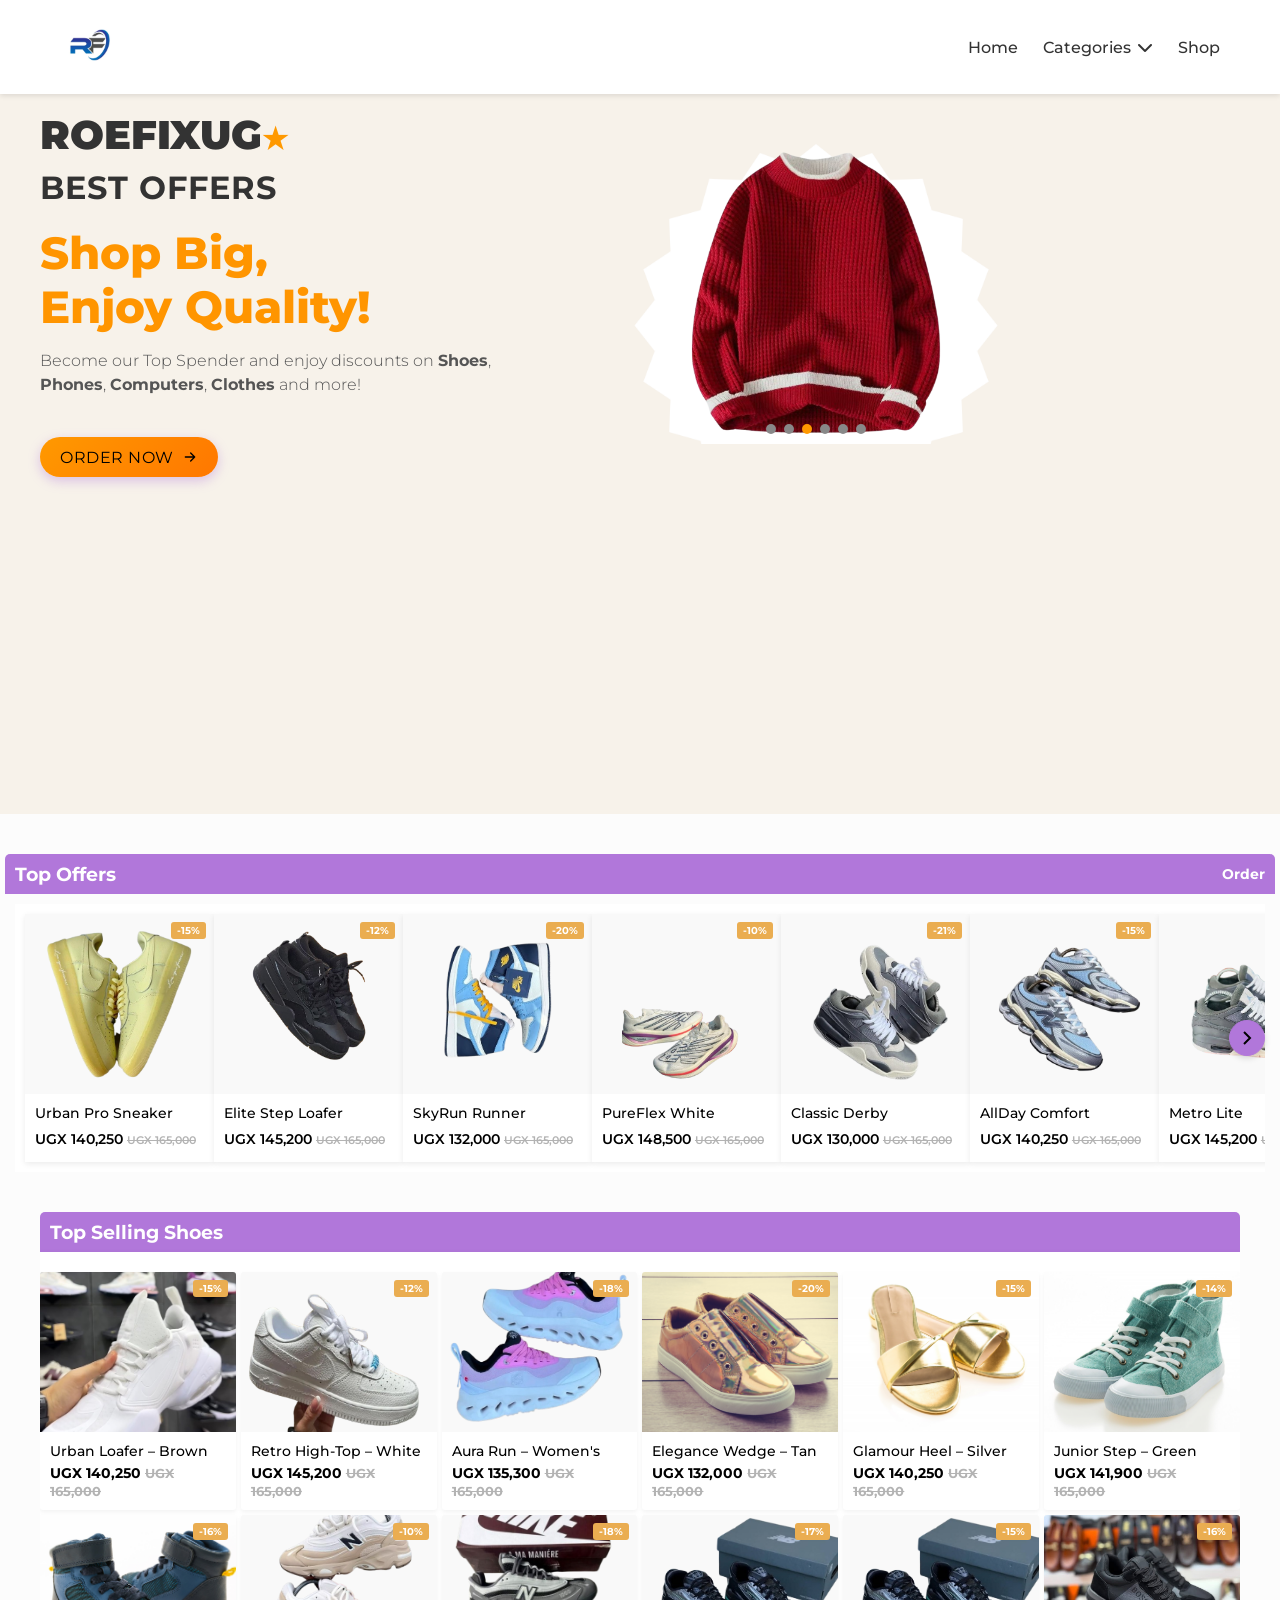
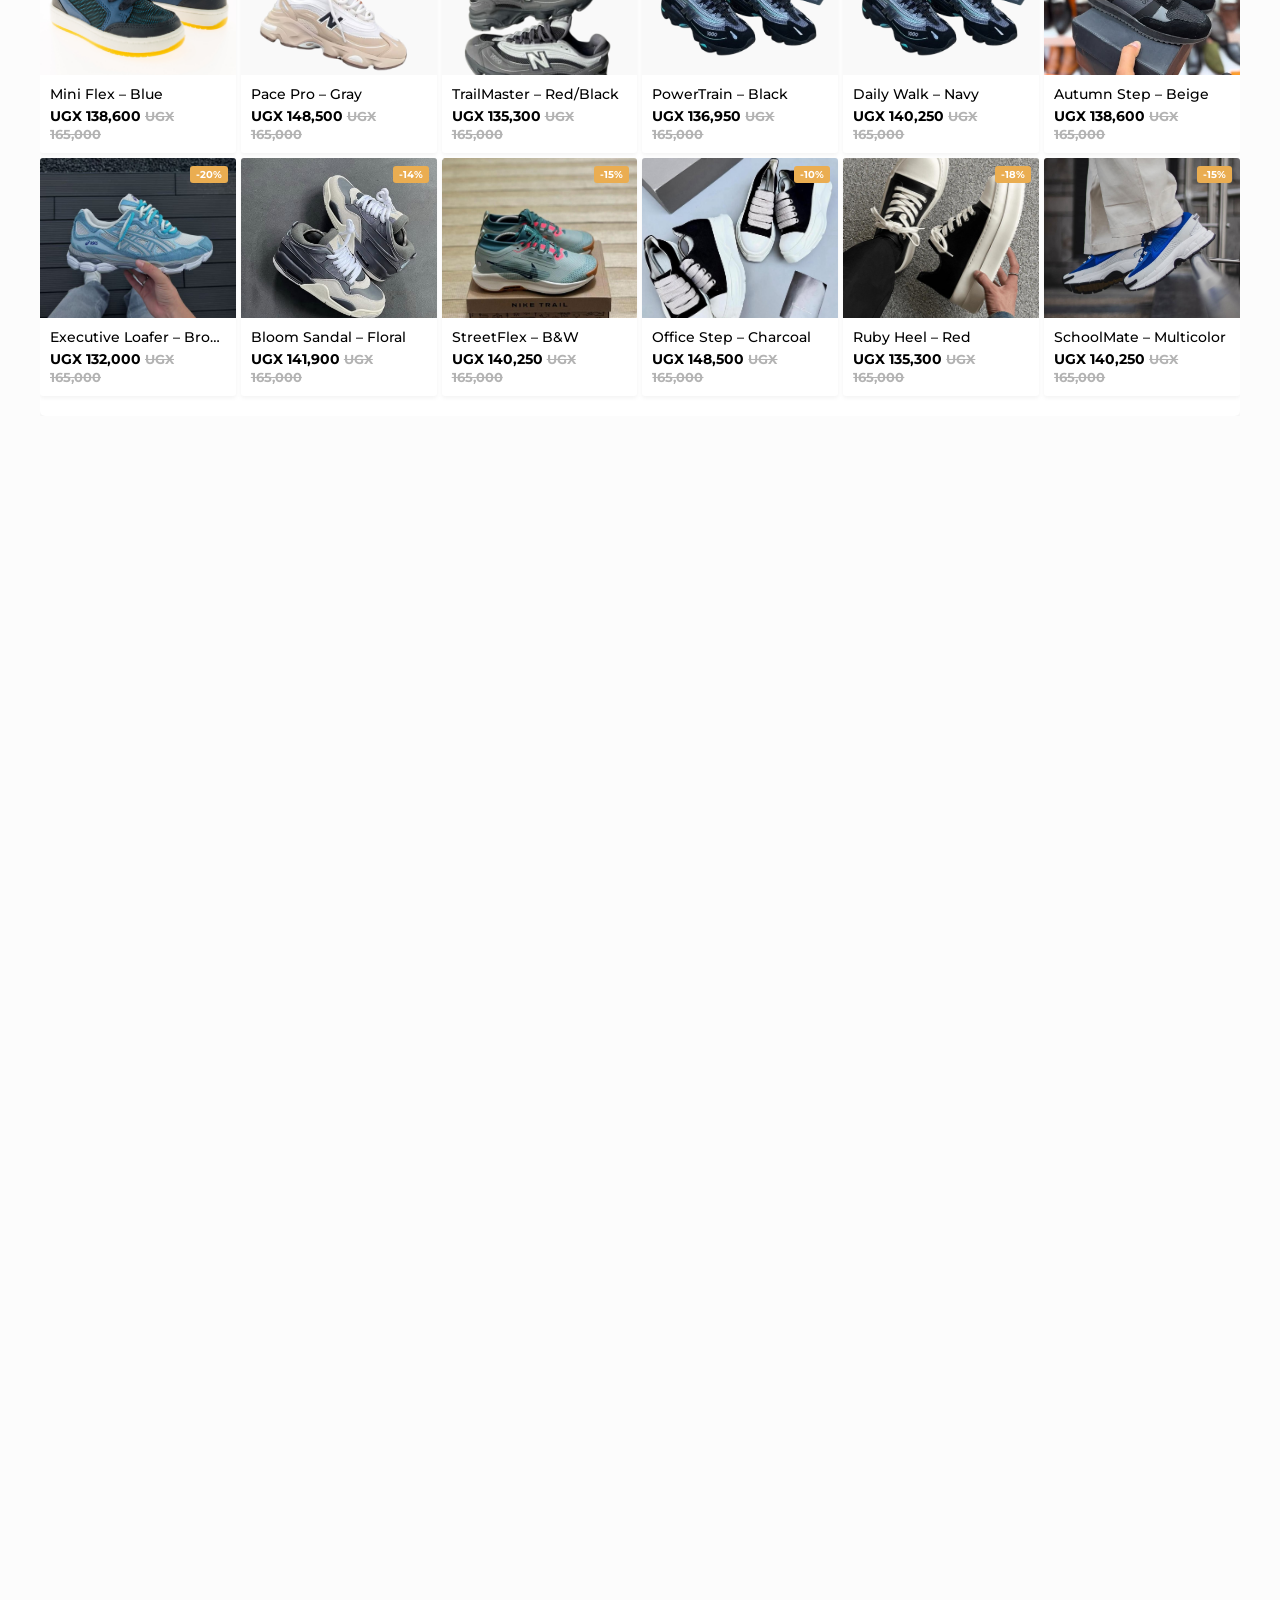
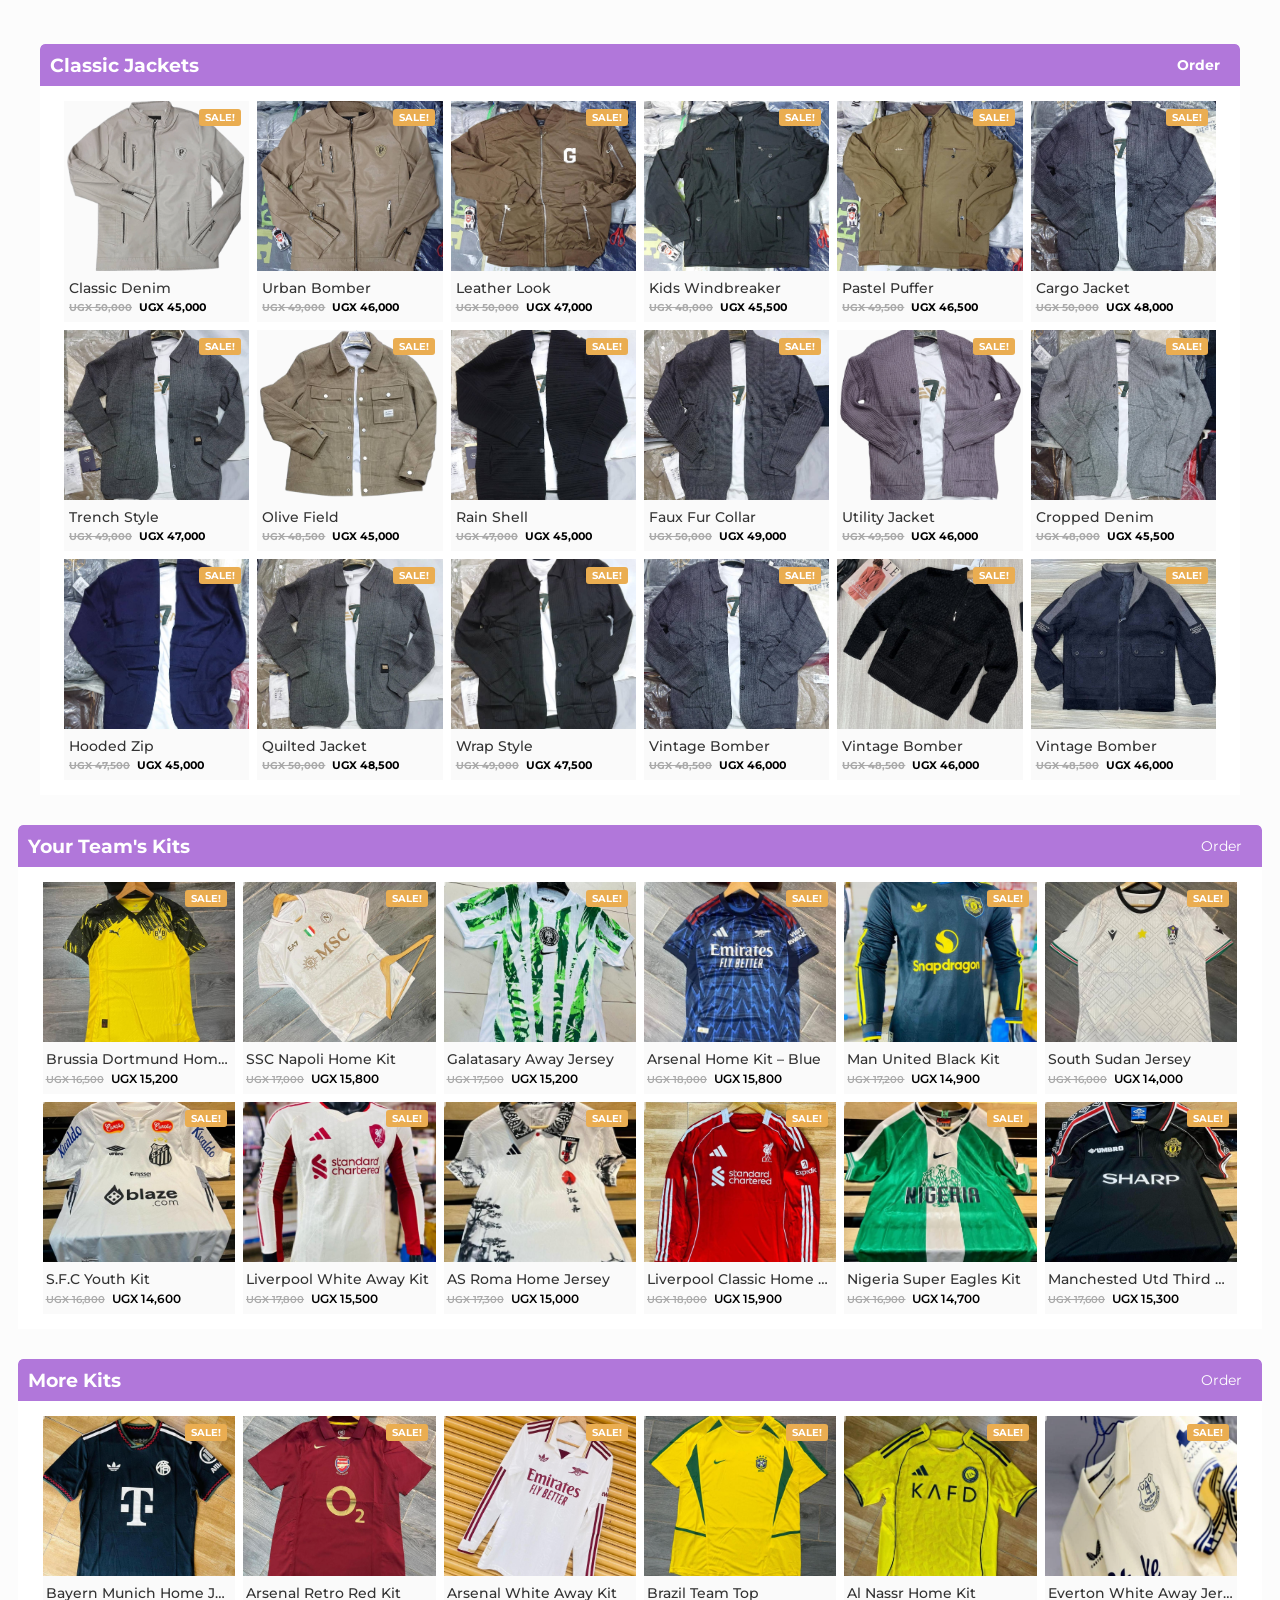
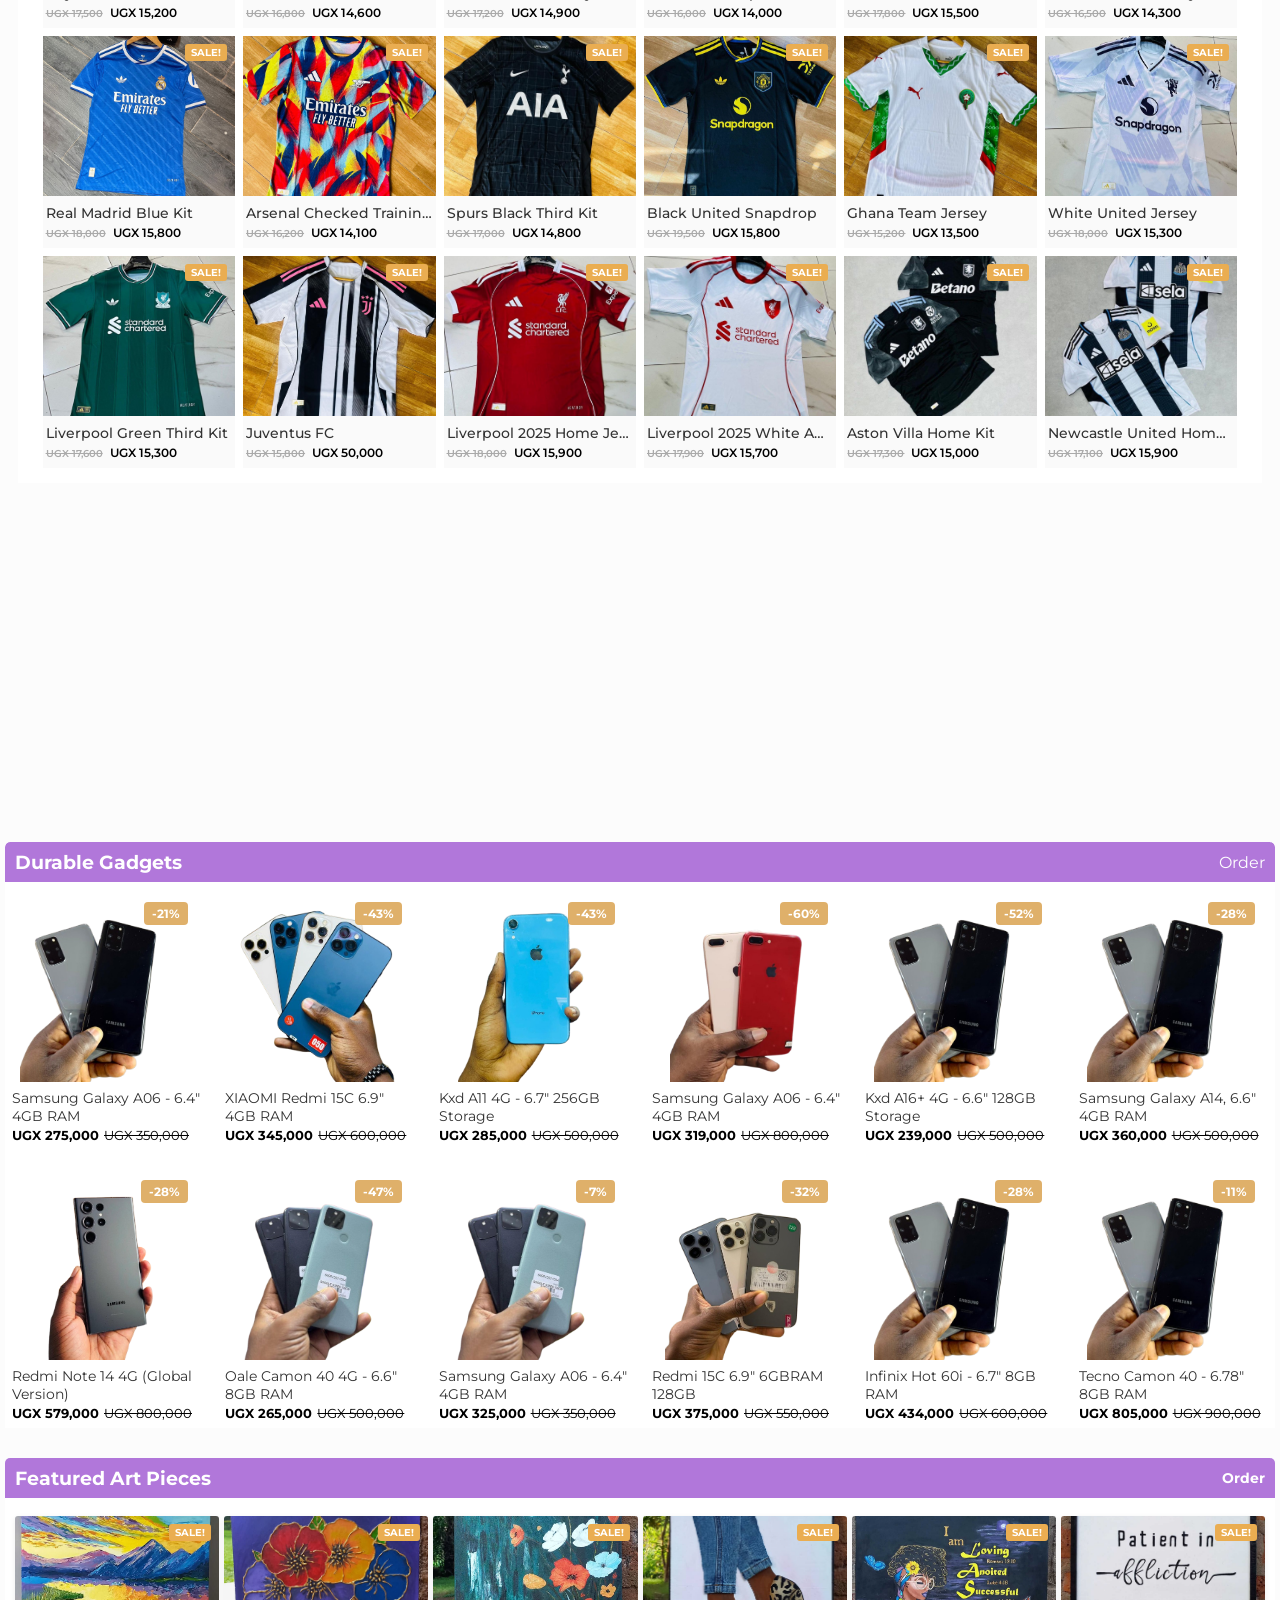
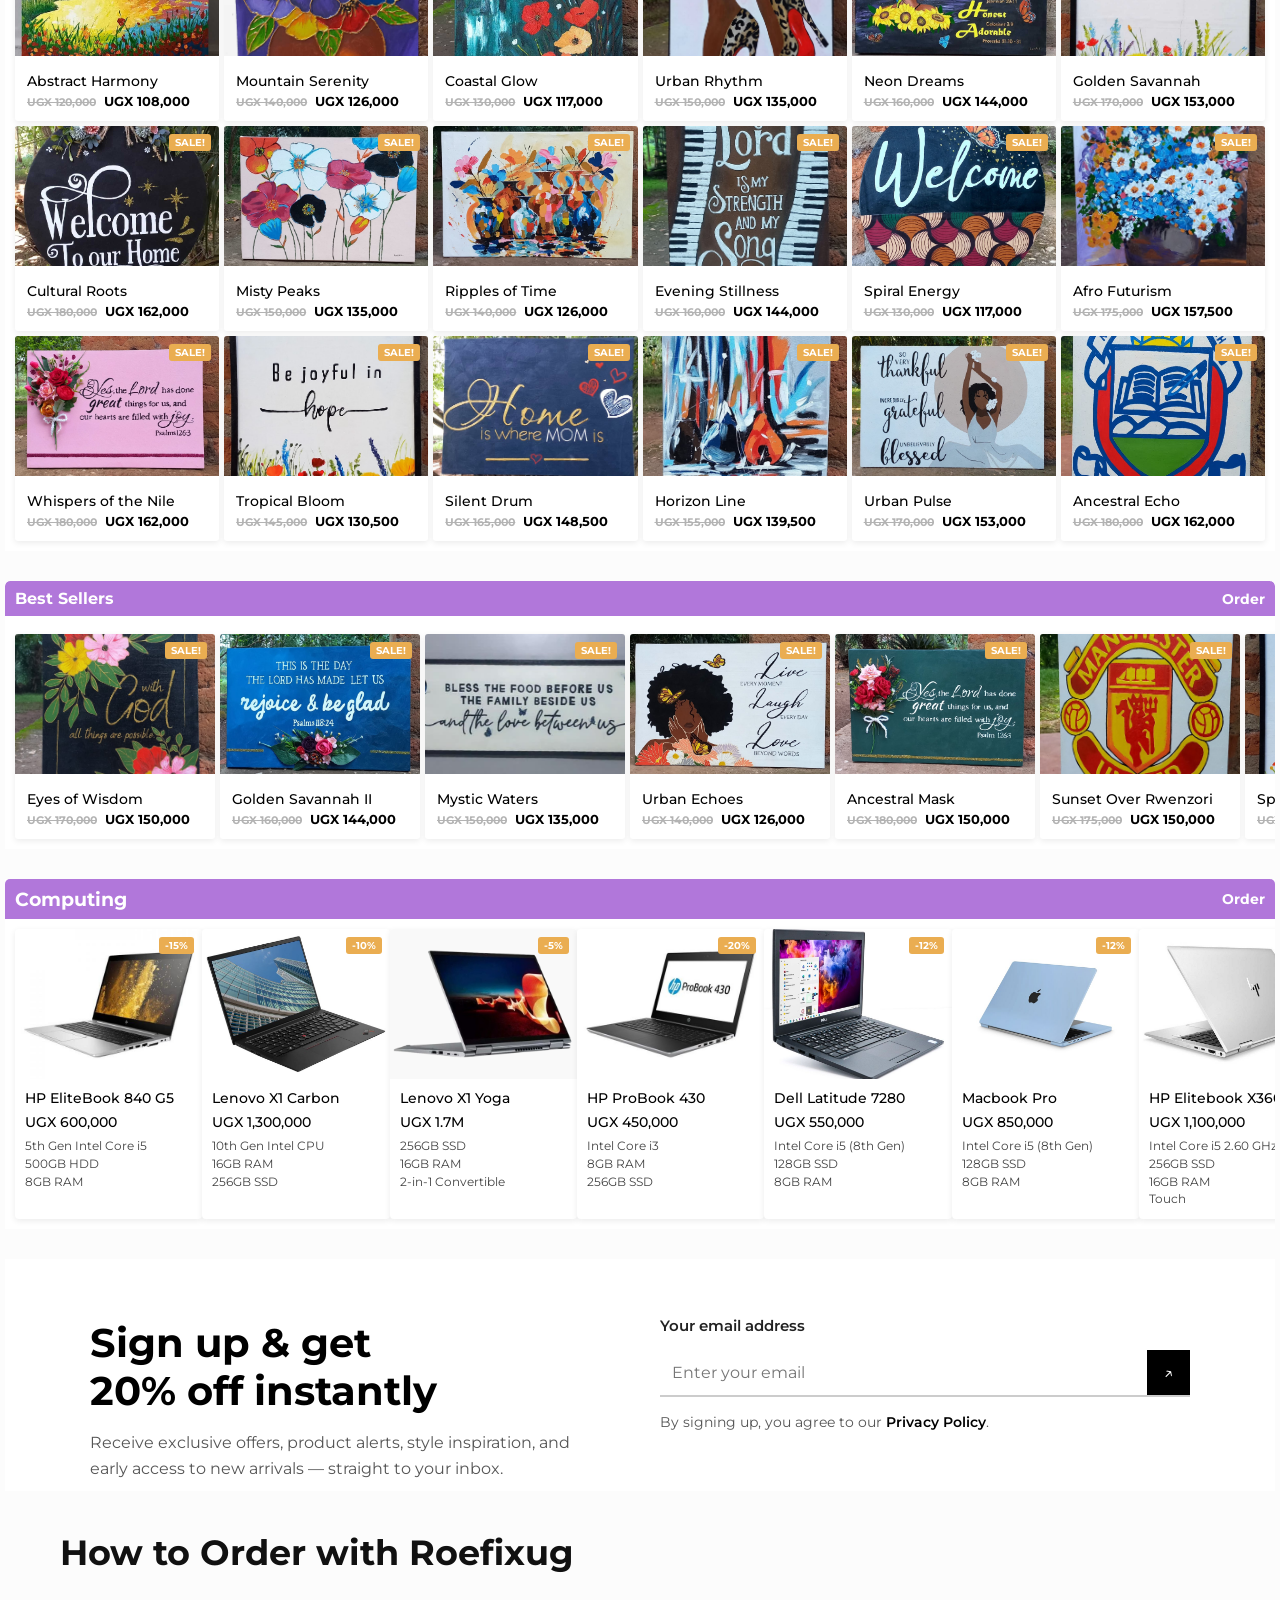
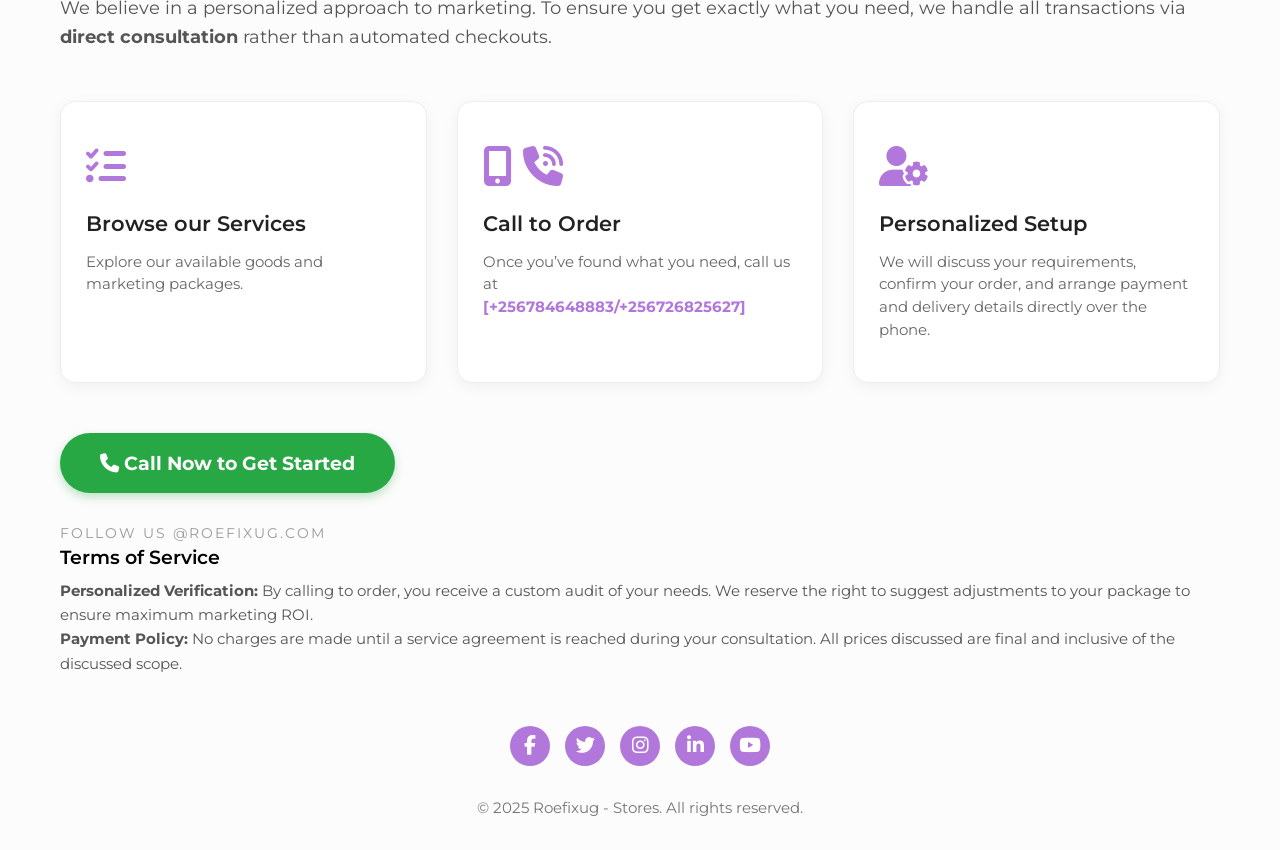
==== commit b0cab03b: "Add files via upload" ====
--- a/shop.html
+++ b/shop.html
@@ -3474,7 +3474,6 @@
   padding: 50px 20px;
   display: flex;
   flex-direction: column;
-  justify-content: center;
   align-items: flex-start;
   background: #F7F2EA;
   position: relative;
@@ -5068,7 +5067,7 @@
 </section>
 
 
-<!-- SHOE SECTION -->
+
 <!-- SHOE SECTION -->
 <section class="s-section animate-on-scroll">
   <div class="s-header">
@@ -6355,7 +6354,7 @@
 
 
 <!--PHONES SECTION-->
-<!-- PHONE OFFERS -->
+
 <section class="phone-offers-section">
     <div class="phone-offers-header">
         <h2>Durable Gadgets</h2>
--- a/style.css
+++ b/style.css
@@ -47,7 +47,7 @@
     font-size: 16px;
     color: #555;
     margin-bottom: 14px;
-    font-weight:300
+    font-weight:300;
 }
 
 .price-action {
@@ -58,7 +58,7 @@
 }
 
 .special-price {
-    font-size: 25px;
+    font-size: 20px;
     color: #333;
     display: flex;
     align-items: center;
@@ -96,7 +96,7 @@
     align-items: flex-start;
     min-width: 500px;
     height: 500px;
-    /* Fixed height for desktop */
+    
 }
 
 .image-slider {
@@ -133,6 +133,15 @@
 
 /* ===== RESPONSIVE DESIGN ===== */
 @media (max-width: 768px) {
+    .hero-section {
+            background: #F7F2EA;
+            padding: 20px 10px;
+            position: relative;
+            overflow: hidden;
+            justify-content: flex-start;
+            
+    }
+    
     .hero-container {
         flex-direction: column;
         text-align: left;
@@ -146,10 +155,9 @@
     .hero-image-wrapper {
         order: 2;
         margin-top: 20px;
-        
         width: 100%;
         height: 300px;
-        max-width: 500px;
+       
        
     }
 
@@ -199,7 +207,7 @@
 /* Tablet specific fixes */
 @media (min-width: 769px) and (max-width: 1024px) {
     .hero-image-wrapper {
-        height: 400px;
+        height: 500px;
         min-width: 400px;
     }
 
--- a/Cssindex.css
+++ b/Cssindex.css
@@ -27,6 +27,28 @@
       main {
           padding: 10px 5px;
       }
+
+
+
+
+
+
+
+
+
+
+
+
+
+
+
+
+
+
+
+
+
+
 
       .header {
           background: white;
@@ -1516,7 +1538,6 @@
       /* ===== SCROLLABLE CONTAINER ===== */
       .laptop-scroll-container {
           display: flex;
-
           padding: 10px 0 10px 10px;
           overflow-x: auto;
           scroll-behavior: smooth;
@@ -1531,8 +1552,8 @@
 
       /* ===== PRODUCT CARD ===== */
       .laptop-product-card {
-          min-width: calc((100% - 96px) / 6);
-          /* 6 cards with 16px gap */
+          min-width: calc((100% - 96px) / 5);
+          
           flex: 0 0 auto;
           background: white;
           border-radius: 4px;
@@ -3170,7 +3191,7 @@
       /* ===== IMAGE ===== */
       .sec3-image {
           width: 100%;
-          height: 140px;
+          height: 150px;
           object-fit: cover;
           transition: transform 0.3s ease;
       }
@@ -4393,4 +4414,155 @@
               margin-bottom: 10px;
               line-height: 1.4;
           }
-      }+      }
+
+
+
+          /* Art Spotlight Banner */
+          .art-spotlight-shell {
+              display: flex;
+              flex-wrap: wrap;
+              align-items: center;
+              justify-content: space-between;
+              padding: 40px 60px;
+              background: #ffffff;
+              position: relative;
+              gap: 30px;
+              /* Initially hidden for animation */
+              opacity: 0;
+              transform: translateX(50px);
+              transition: opacity 0.8s ease, transform 0.8s ease;
+          }
+    
+          /* Trigger animation when in view */
+          .art-spotlight-shell.animate-in {
+              opacity: 1;
+              transform: translateX(0);
+          }
+    
+          .art-spotlight-text {
+              flex: 1 1 300px;
+              max-width: 500px;
+          }
+    
+          .art-spotlight-text h4 {
+              color: #e74c3c;
+              font-size: 1.1rem;
+              margin-bottom: 8px;
+              font-weight: 600;
+          }
+    
+          .art-spotlight-text h2 {
+              font-size: 3rem;
+              margin: 10px 0;
+              color: #2c3e50;
+              line-height: 1;
+          }
+    
+          .art-spotlight-text p {
+              margin: 8px 0;
+              color: #555;
+              font-size: 1.05rem;
+              line-height: 1.5;
+          }
+    
+          .art-spotlight-btn {
+              margin-top: 20px;
+              padding: 12px 28px;
+              background: #e74c3c;
+              color: white;
+              border: none;
+              border-radius: 4px;
+              font-size: 1.1rem;
+              font-weight: 600;
+              cursor: pointer;
+              transition: background 0.3s ease;
+          }
+    
+          .art-spotlight-btn:hover {
+              background: #c0392b;
+          }
+    
+          .art-spotlight-image {
+              flex: 1 1 300px;
+              display: flex;
+              justify-content: center;
+              align-items: center;
+          }
+    
+          .art-spotlight-pic {
+              max-width: 100%;
+              height: auto;
+              border-radius: 8px;
+              box-shadow: 0 8px 20px rgba(0, 0, 0, 0.12);
+          }
+    
+          /* Responsive Adjustments */
+          @media (max-width: 992px) {
+              .art-spotlight-shell {
+                  padding: 30px 40px;
+              }
+    
+              .art-spotlight-text h2 {
+                  font-size: 2.4rem;
+              }
+          }
+    
+          @media (max-width: 768px) {
+              .art-spotlight-shell {
+                  flex-direction: column;
+                  text-align: center;
+              }
+    
+              .art-spotlight-text,
+              .art-spotlight-image {
+                  width: 100%;
+                  max-width: none;
+              }
+    
+              .art-spotlight-text h2 {
+                  font-size: 2rem;
+              }
+    
+              .art-spotlight-btn {
+                  margin: 20px auto 0;
+                  display: block;
+                  width: fit-content;
+              }
+          }
+    
+          @media (max-width: 480px) {
+              .art-spotlight-shell {
+                  padding: 20px;
+              }
+    
+              .art-spotlight-text h2 {
+                  font-size: 1.8rem;
+              }
+    
+              .art-spotlight-text p {
+                  font-size: 1rem;
+              }
+          }
+    
+          /* WhatsApp Float (optional rename) */
+          .art-whatsapp-float {
+              position: fixed;
+              bottom: 25px;
+              right: 25px;
+              width: 60px;
+              height: 60px;
+              border-radius: 50%;
+              background: #25d366;
+              display: flex;
+              justify-content: center;
+              align-items: center;
+              cursor: pointer;
+              box-shadow: 0 4px 12px rgba(37, 211, 102, 0.4);
+              z-index: 1000;
+          }
+    
+          .art-whatsapp-float img {
+              width: 36px;
+              height: 36px;
+          }
